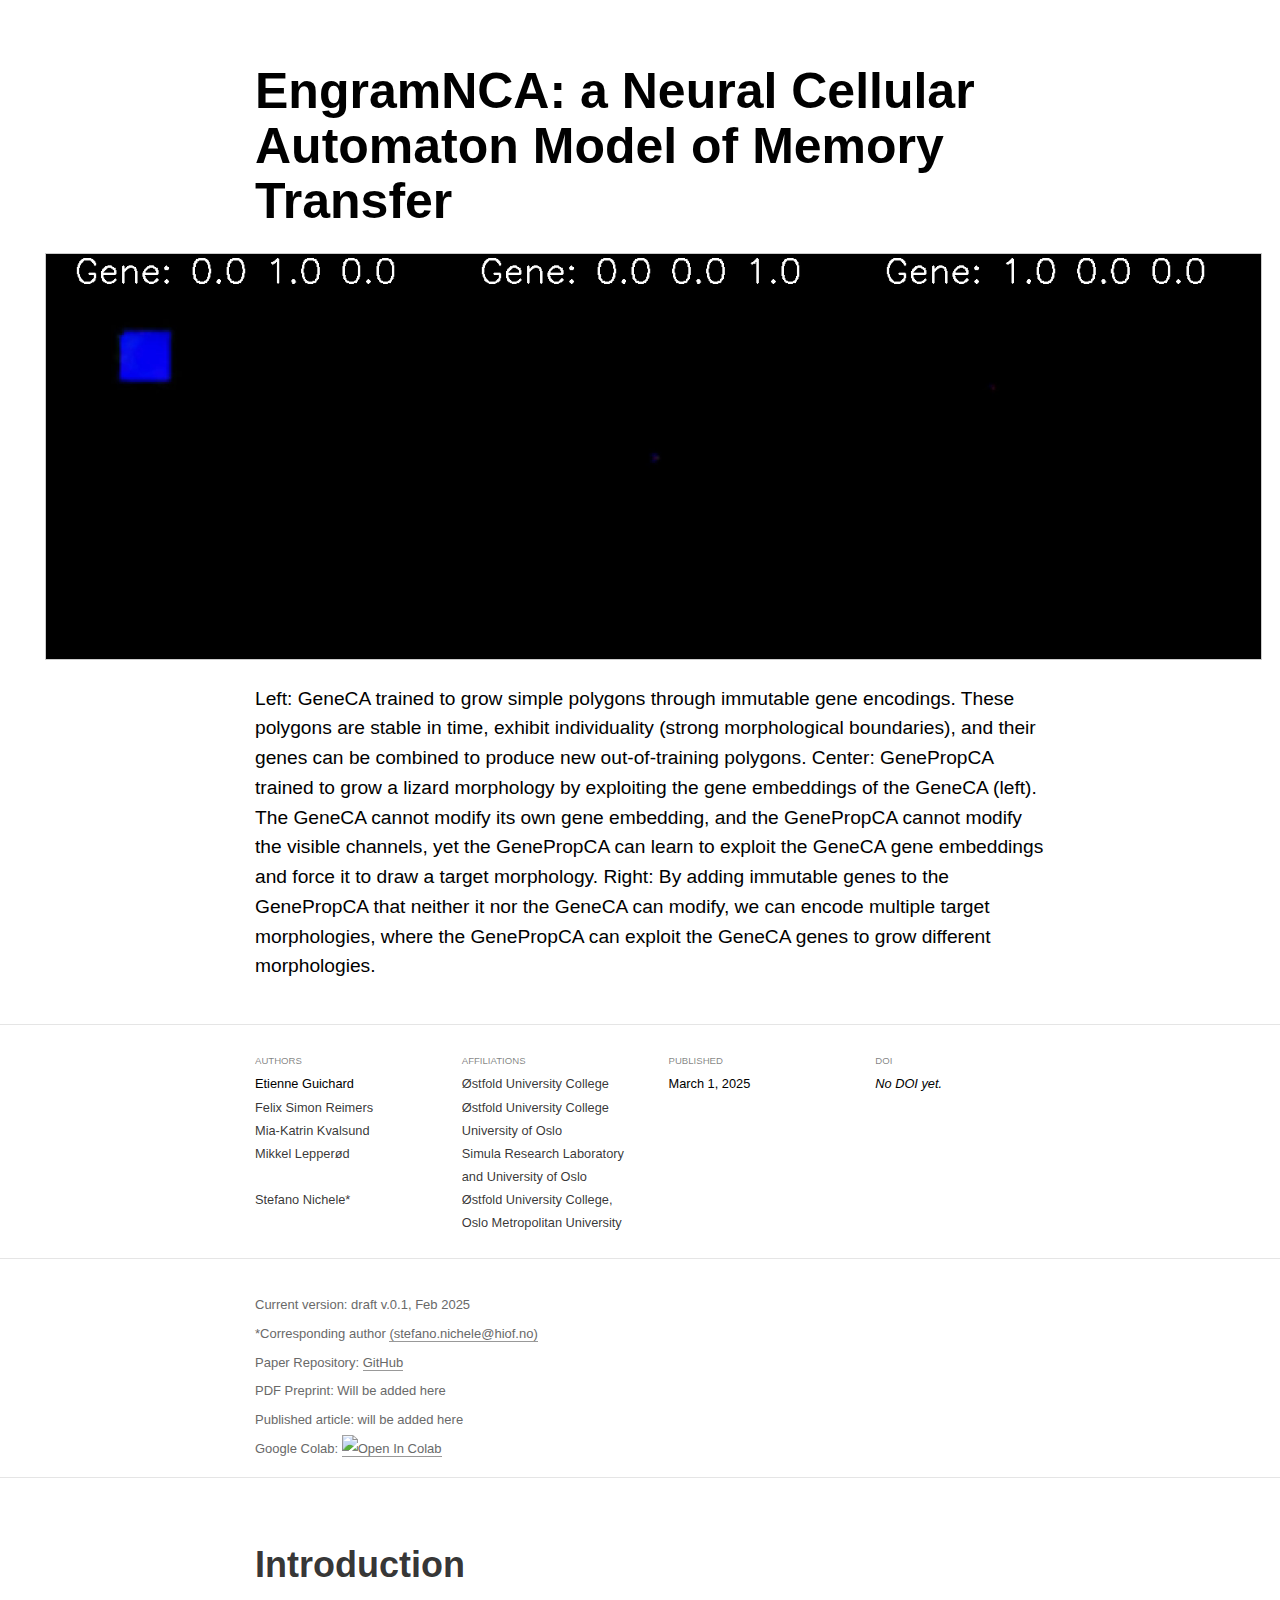
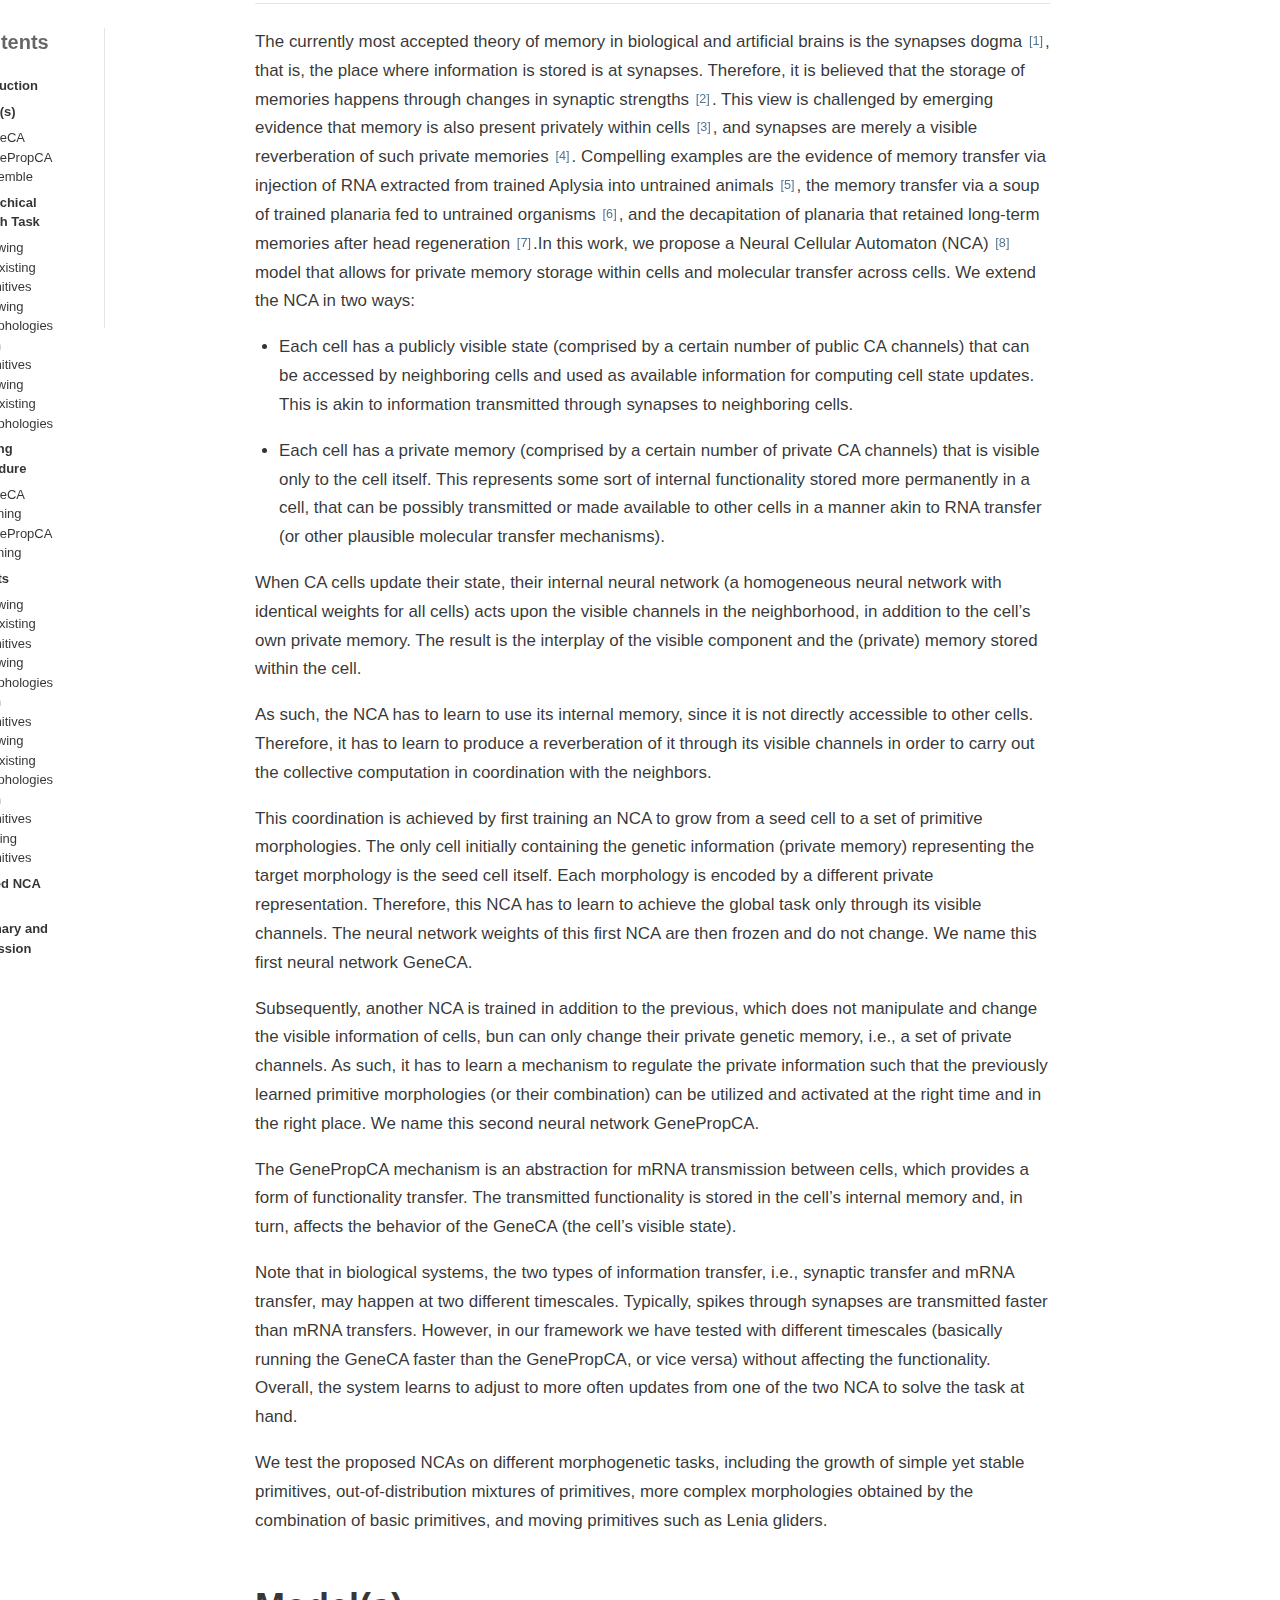
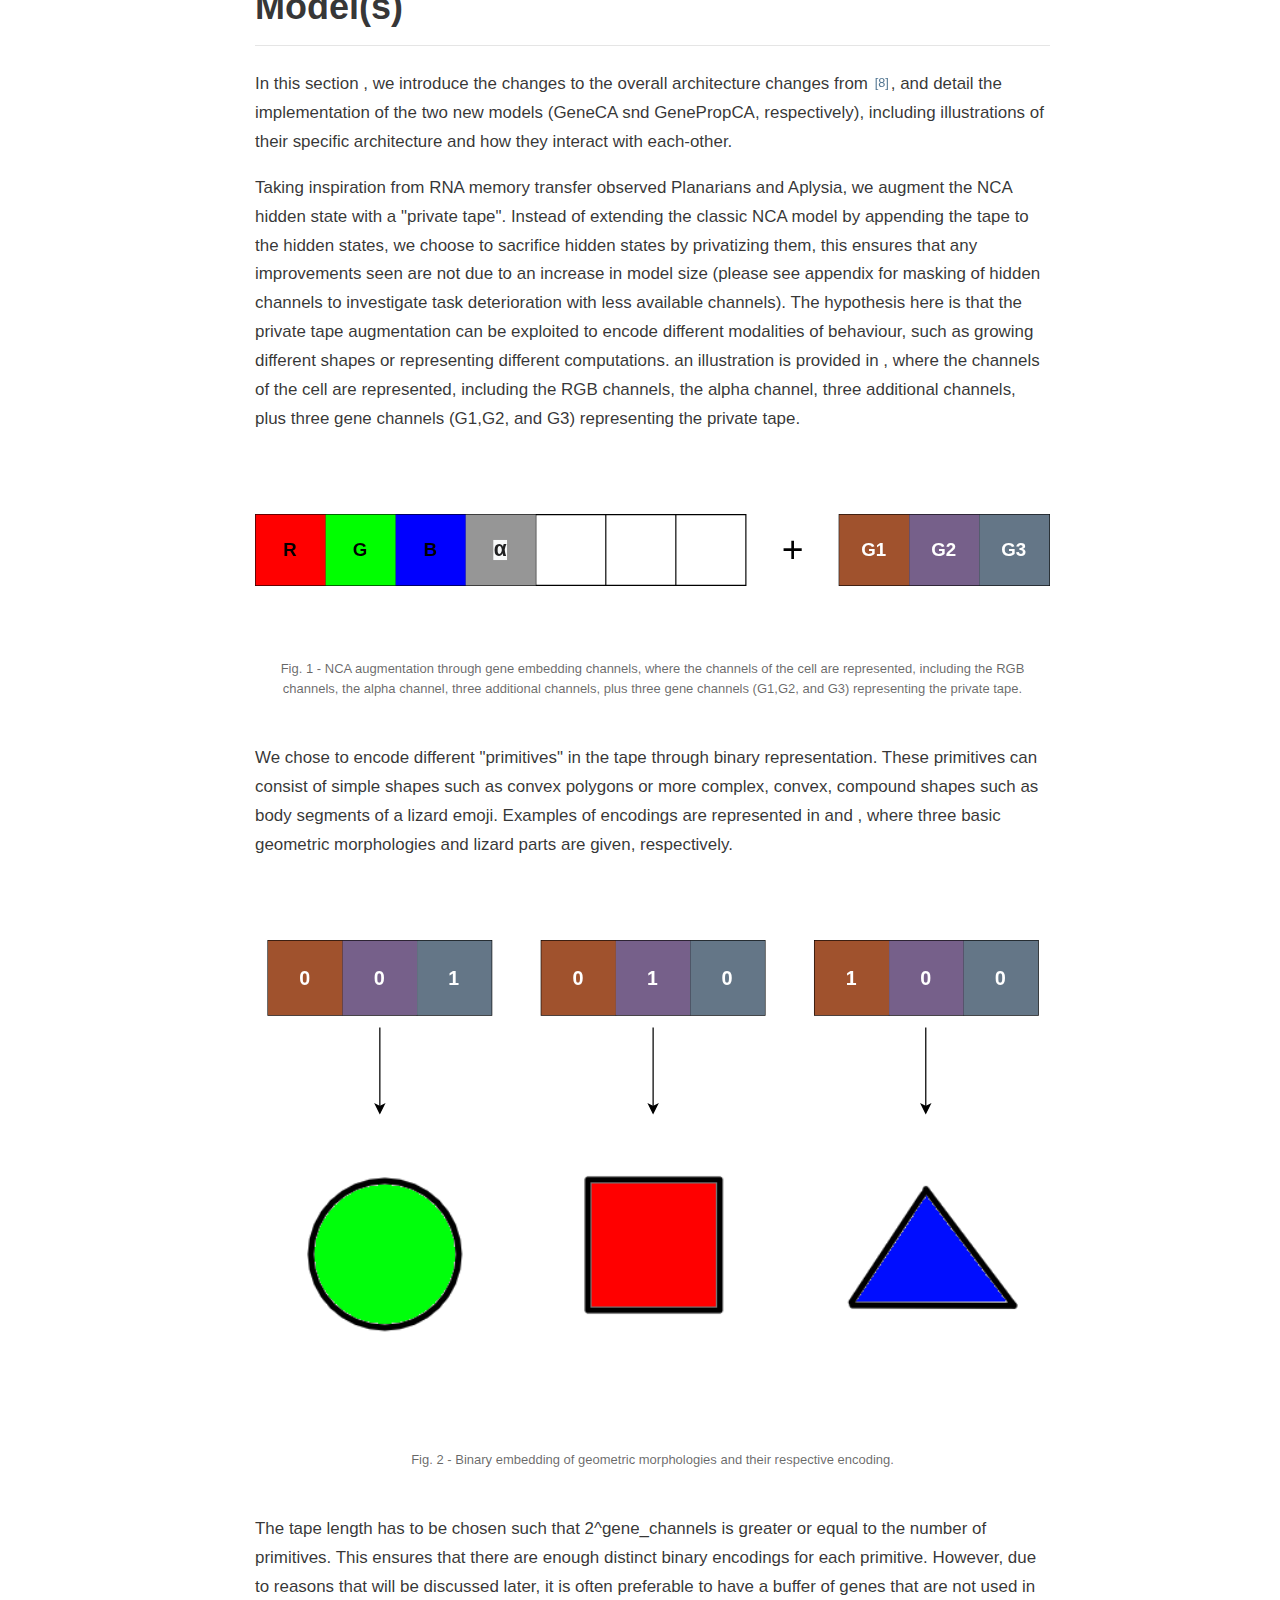
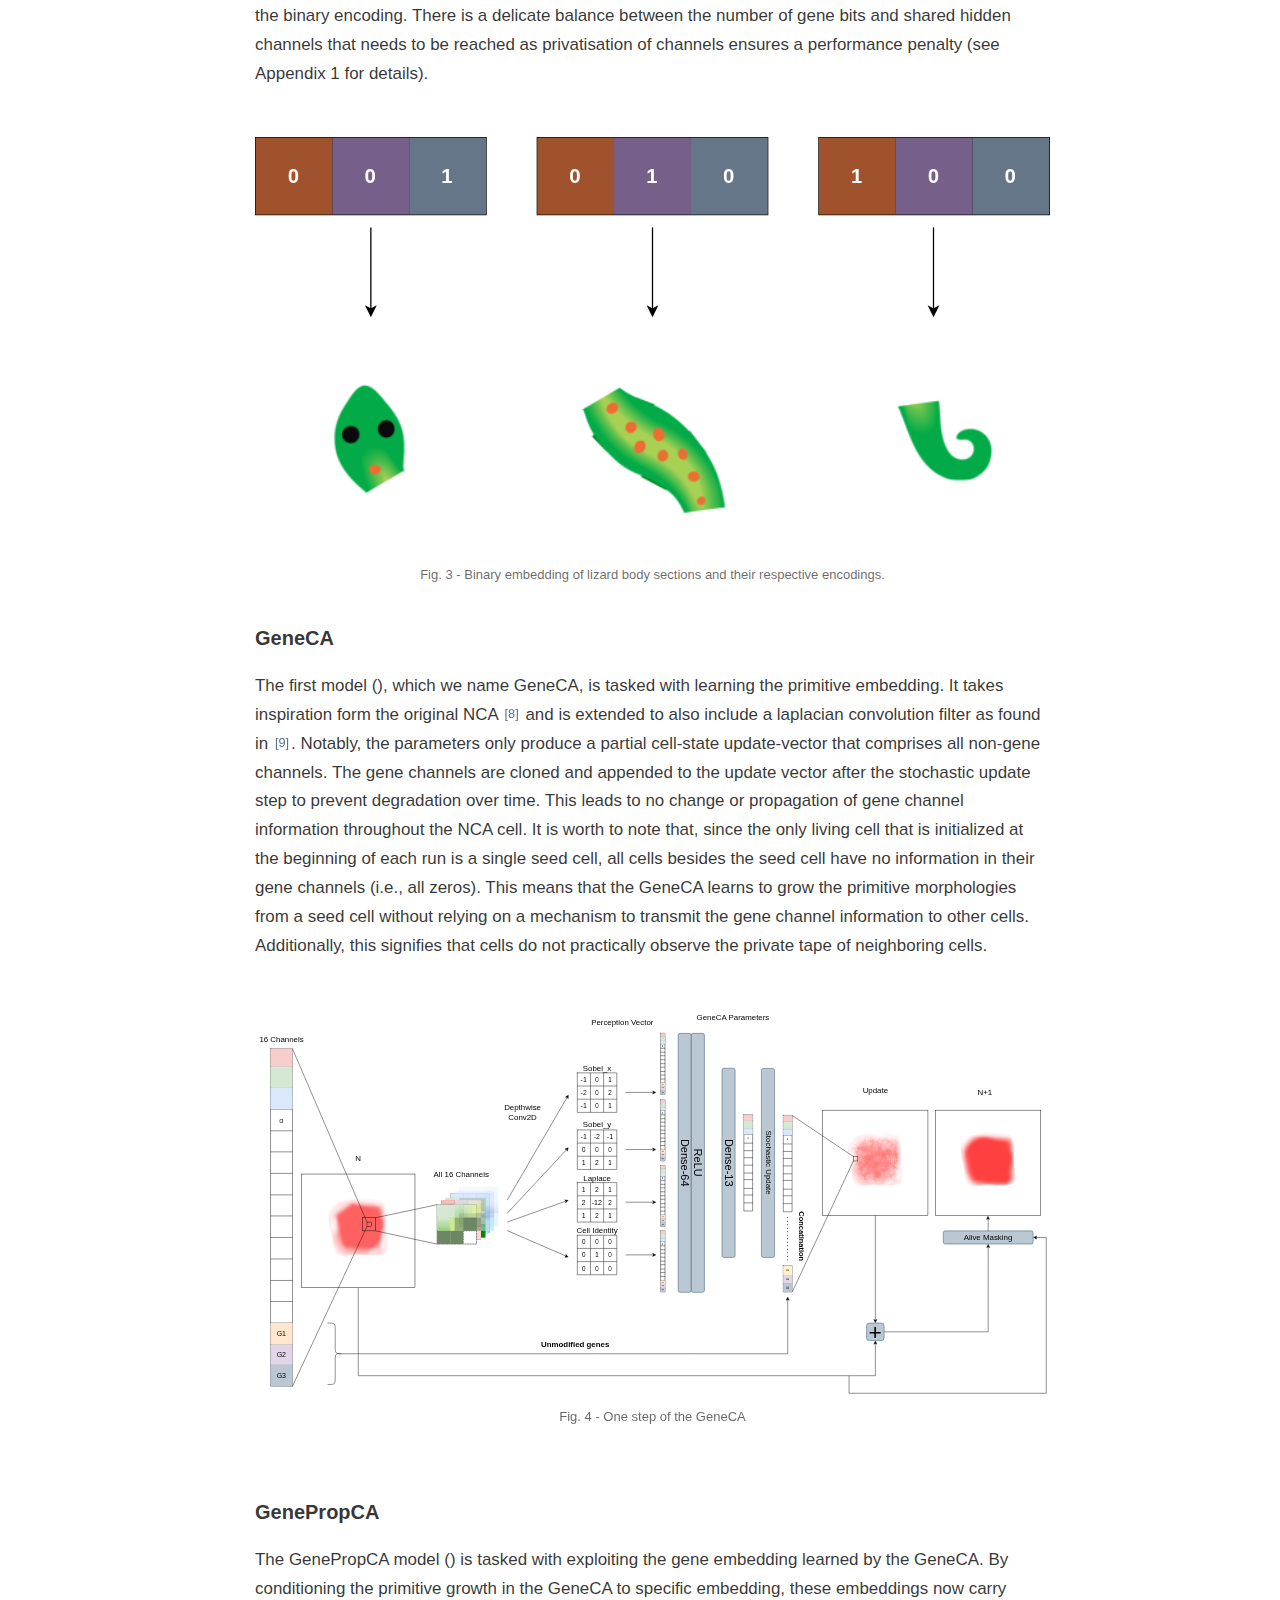
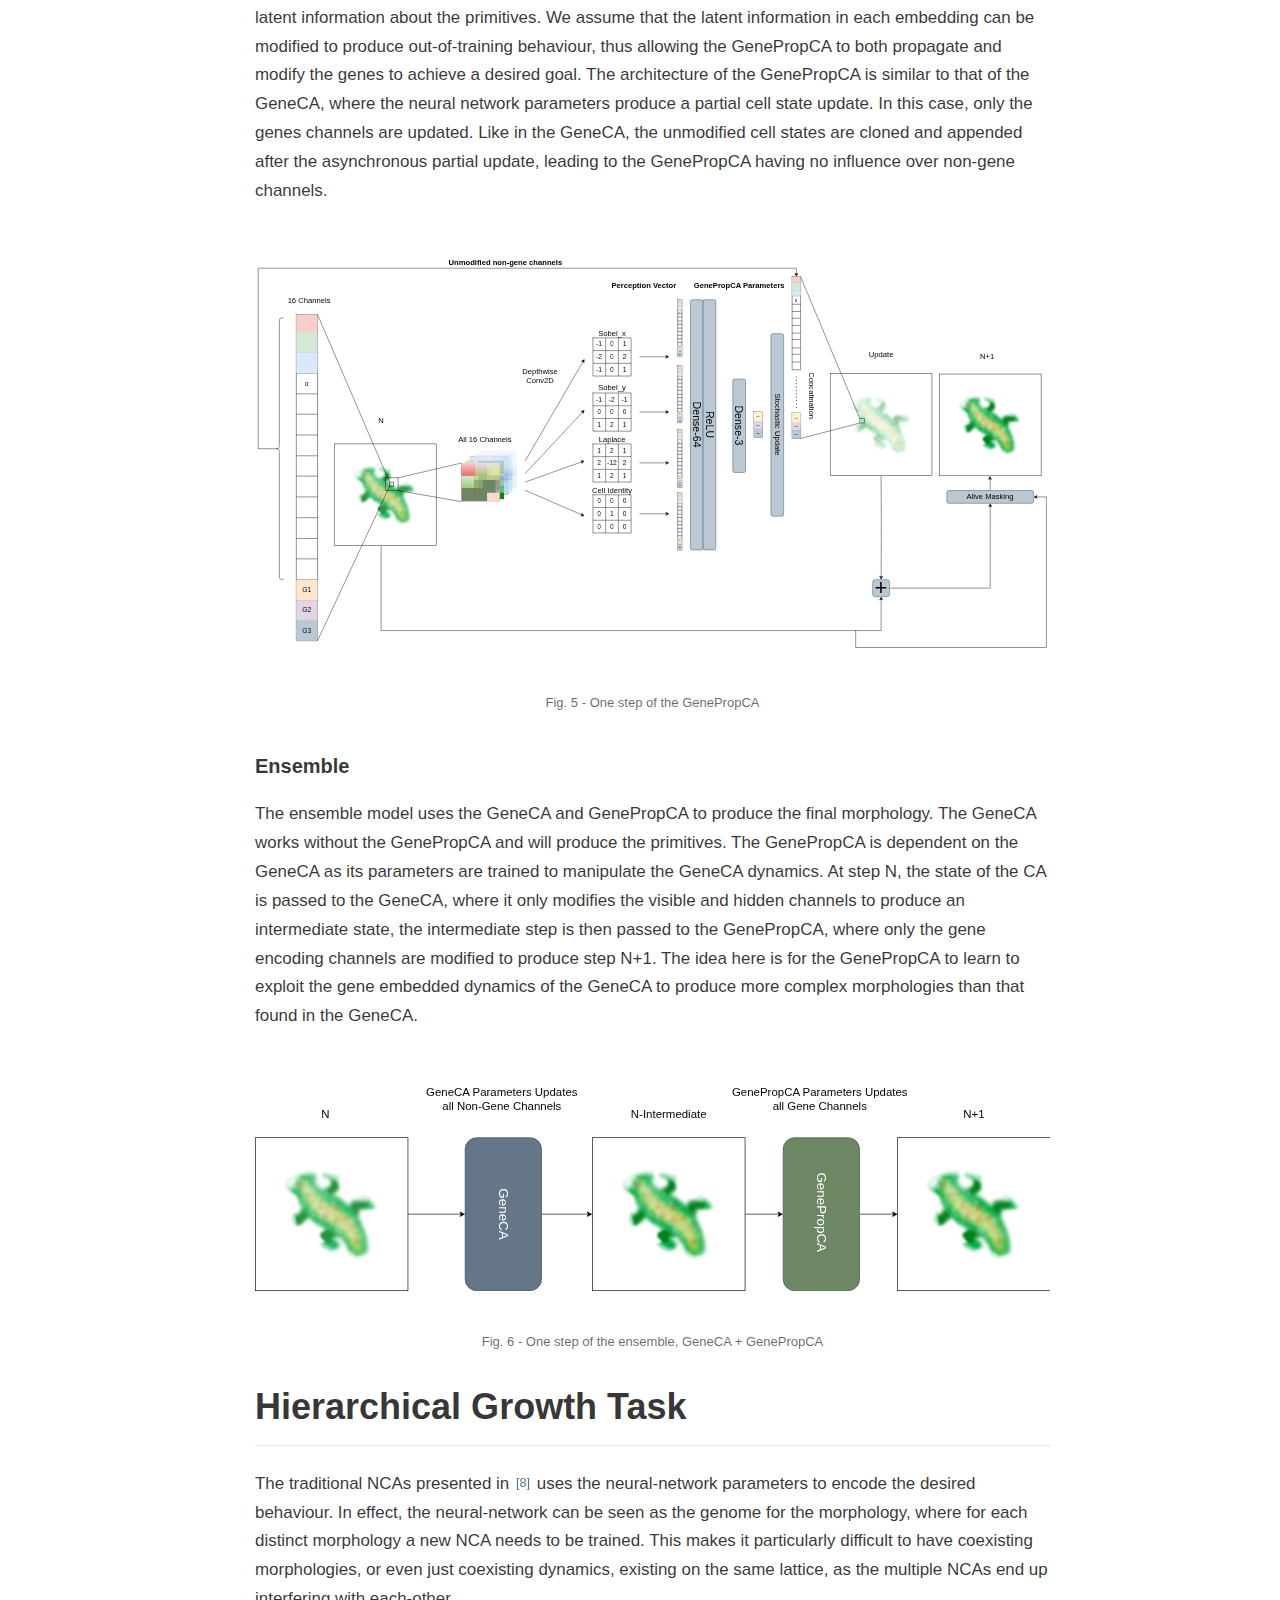
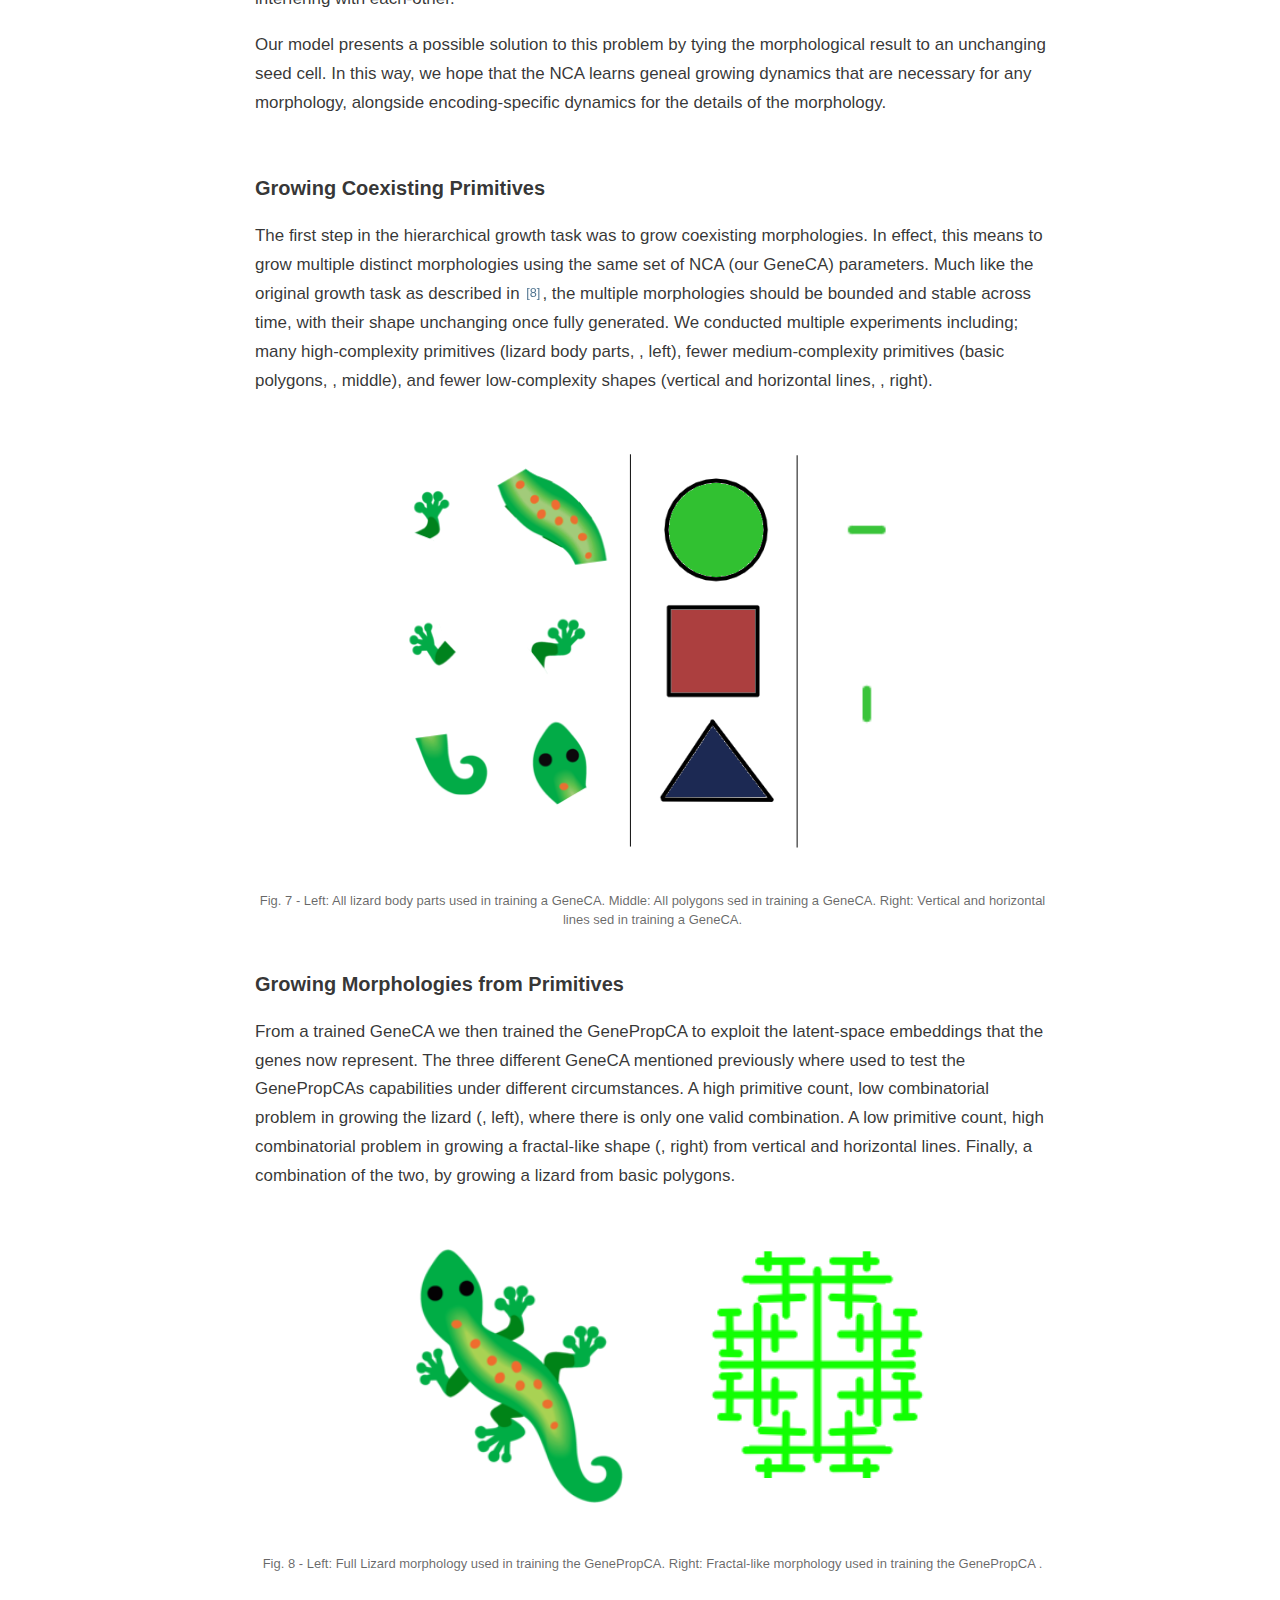
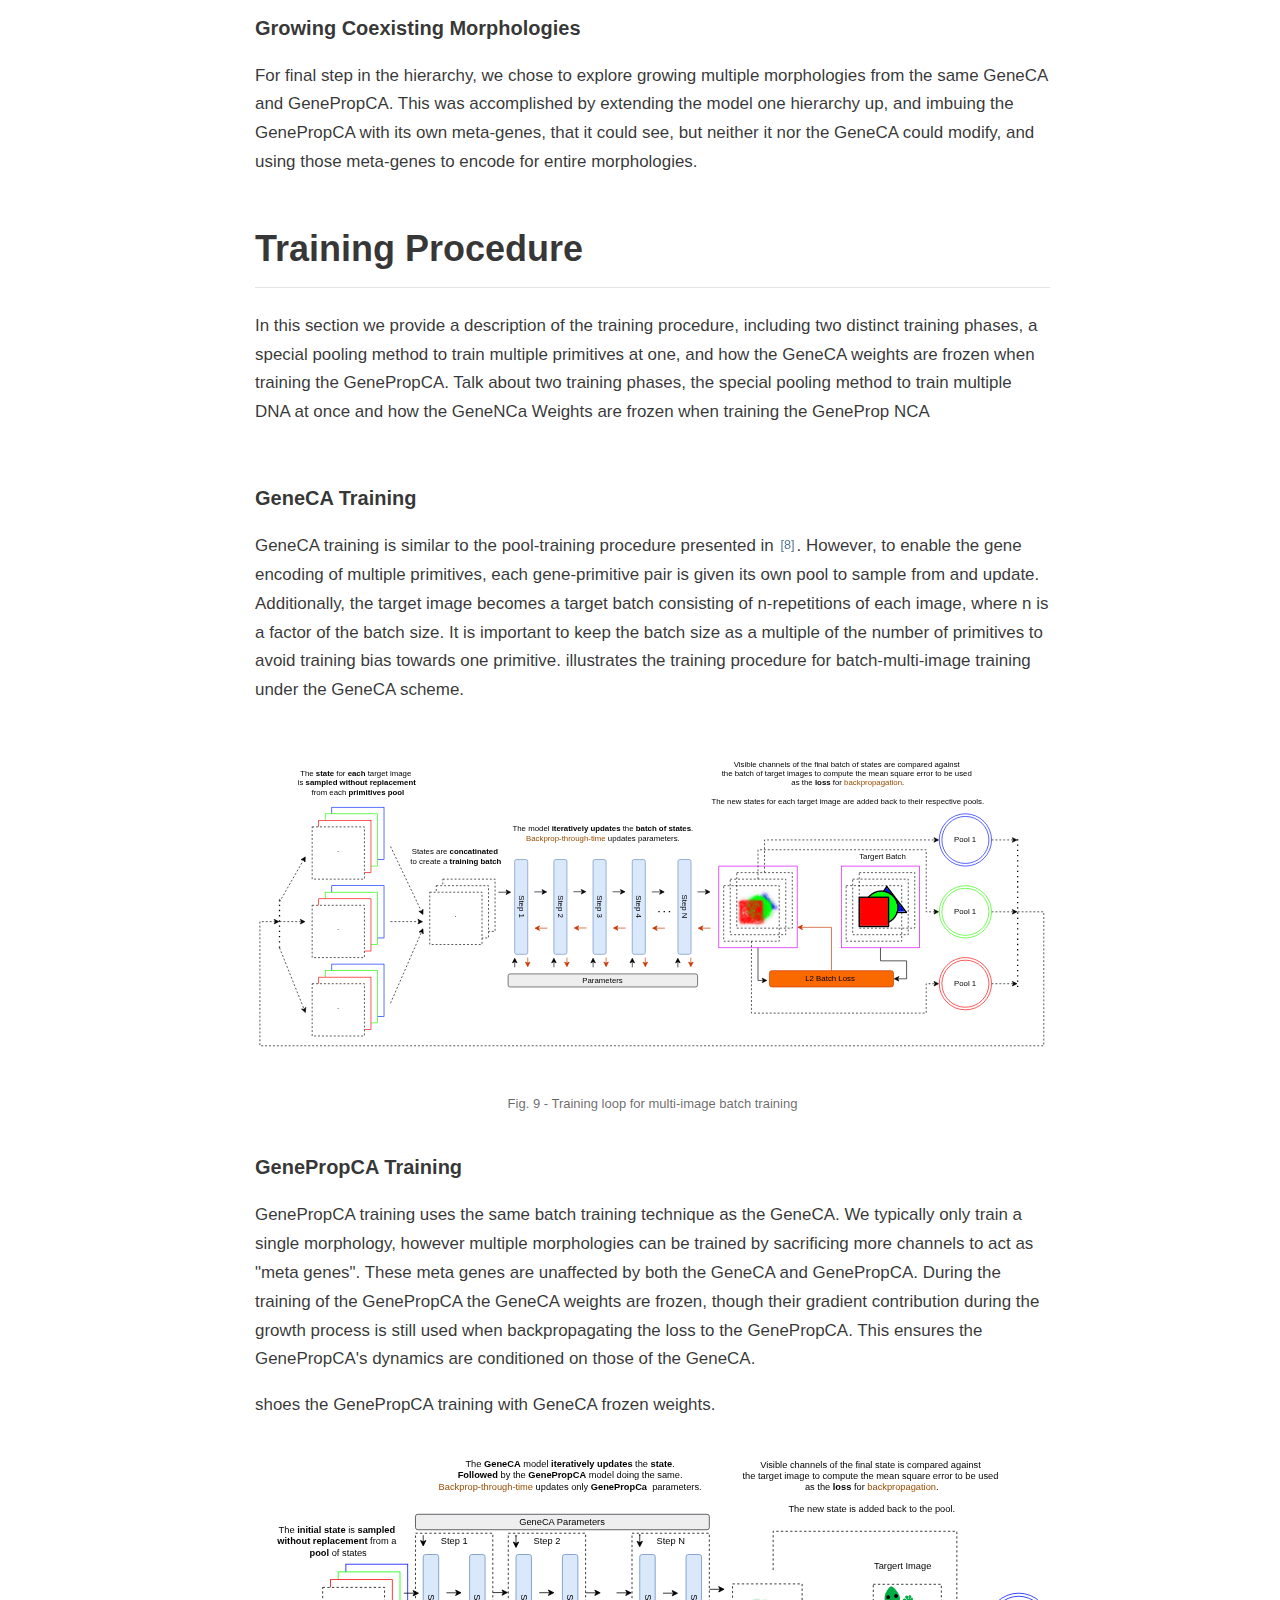
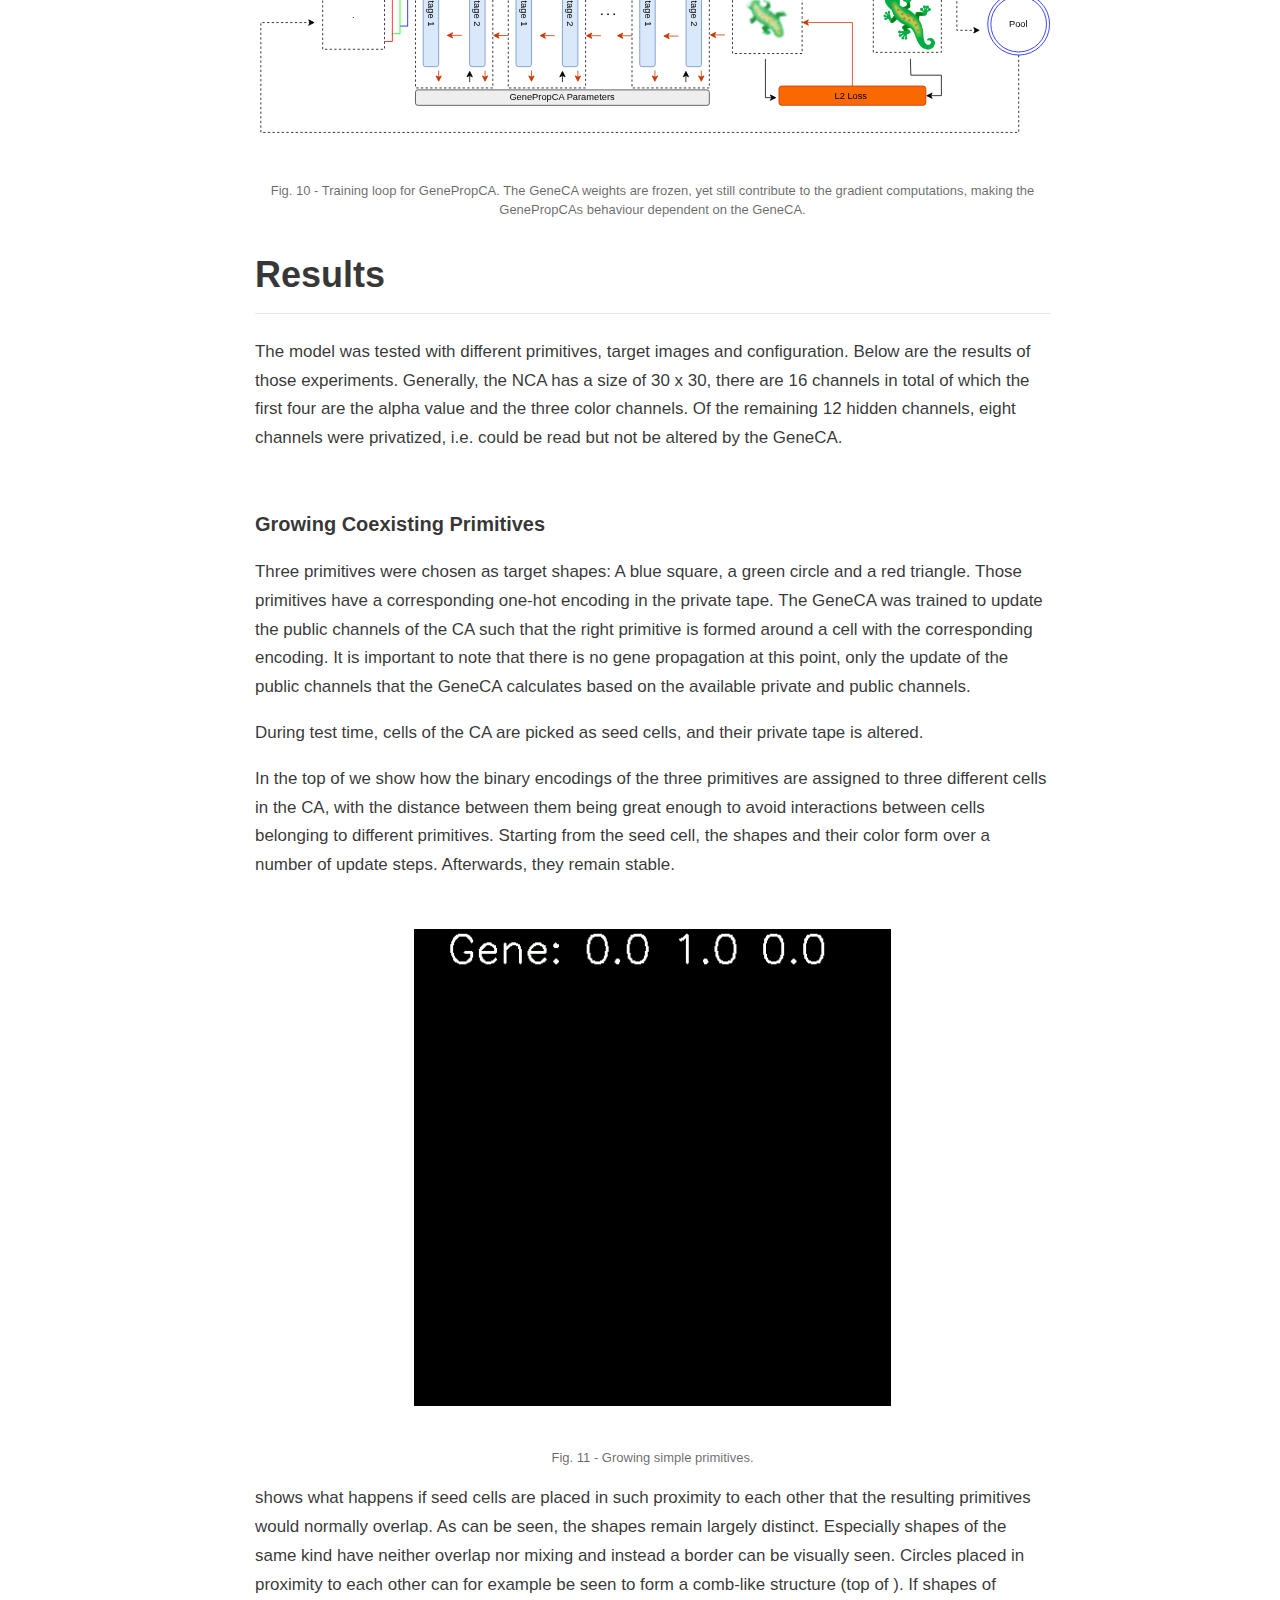
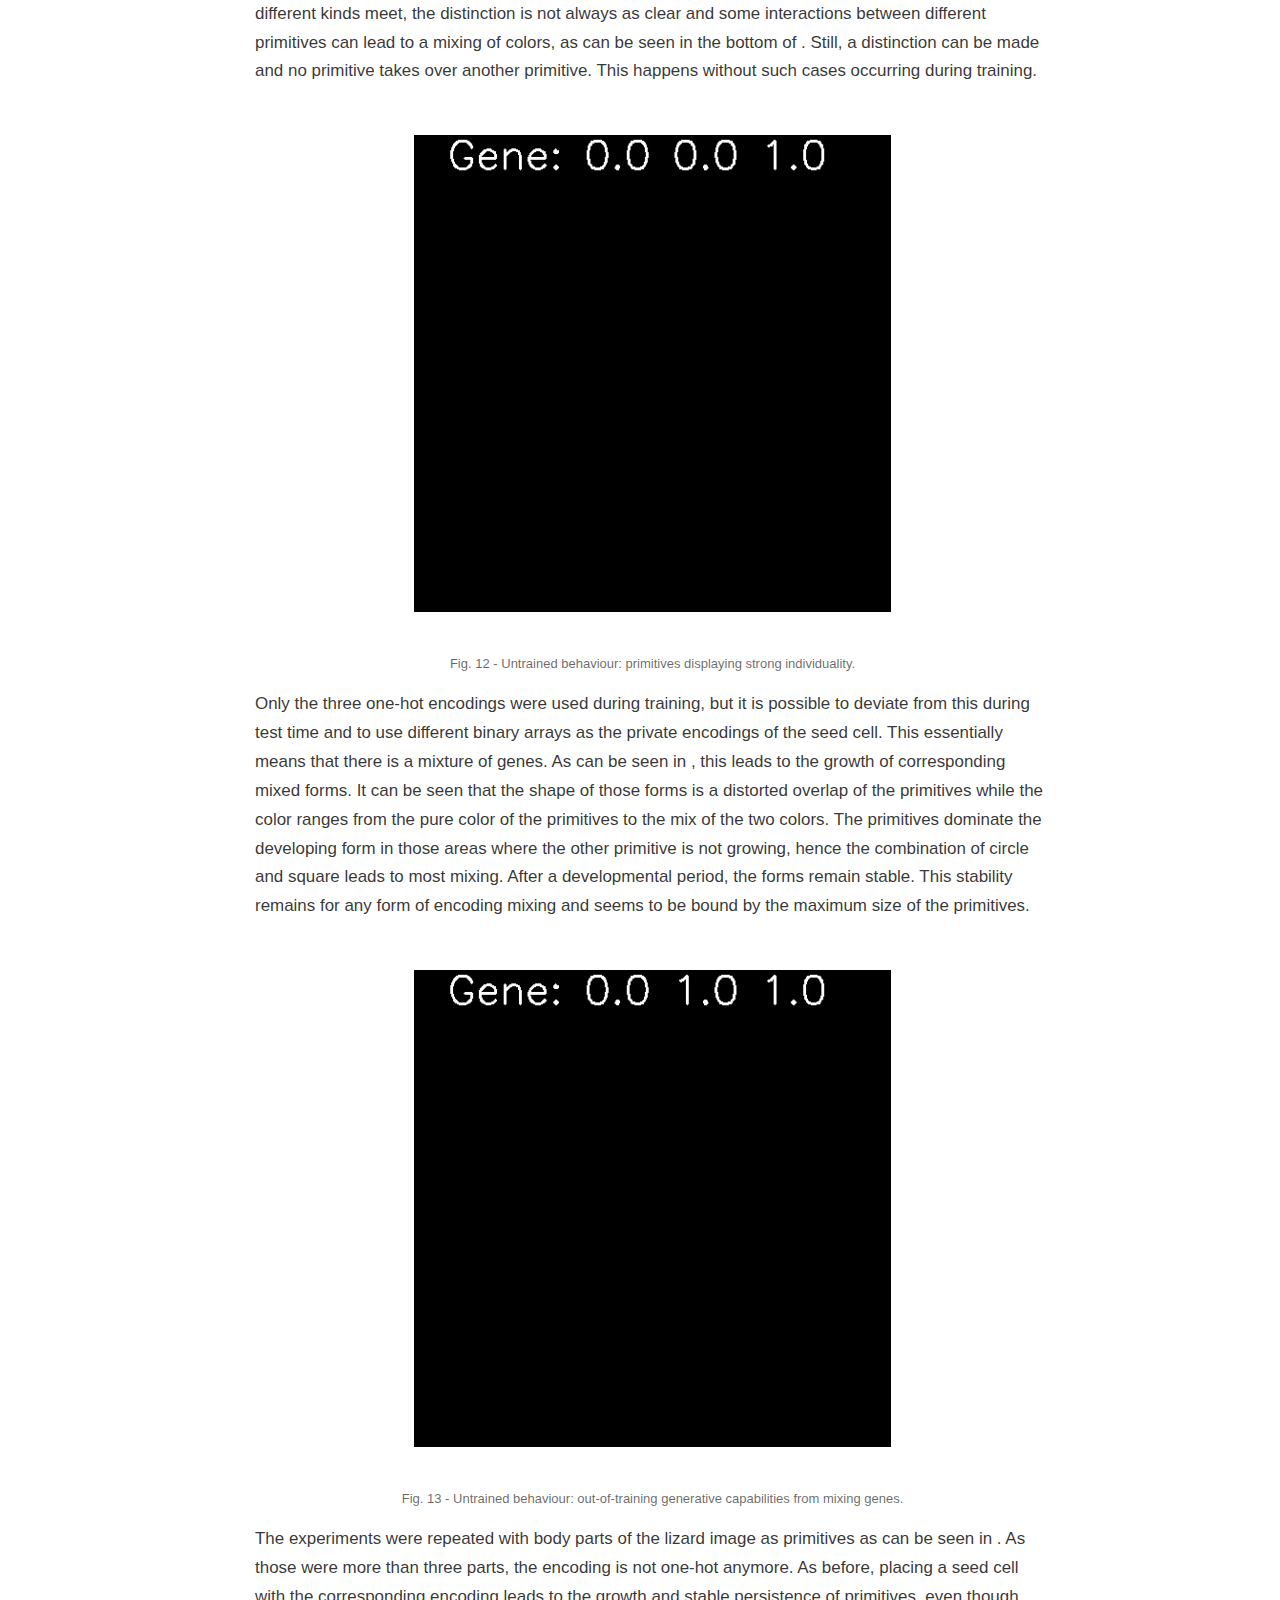
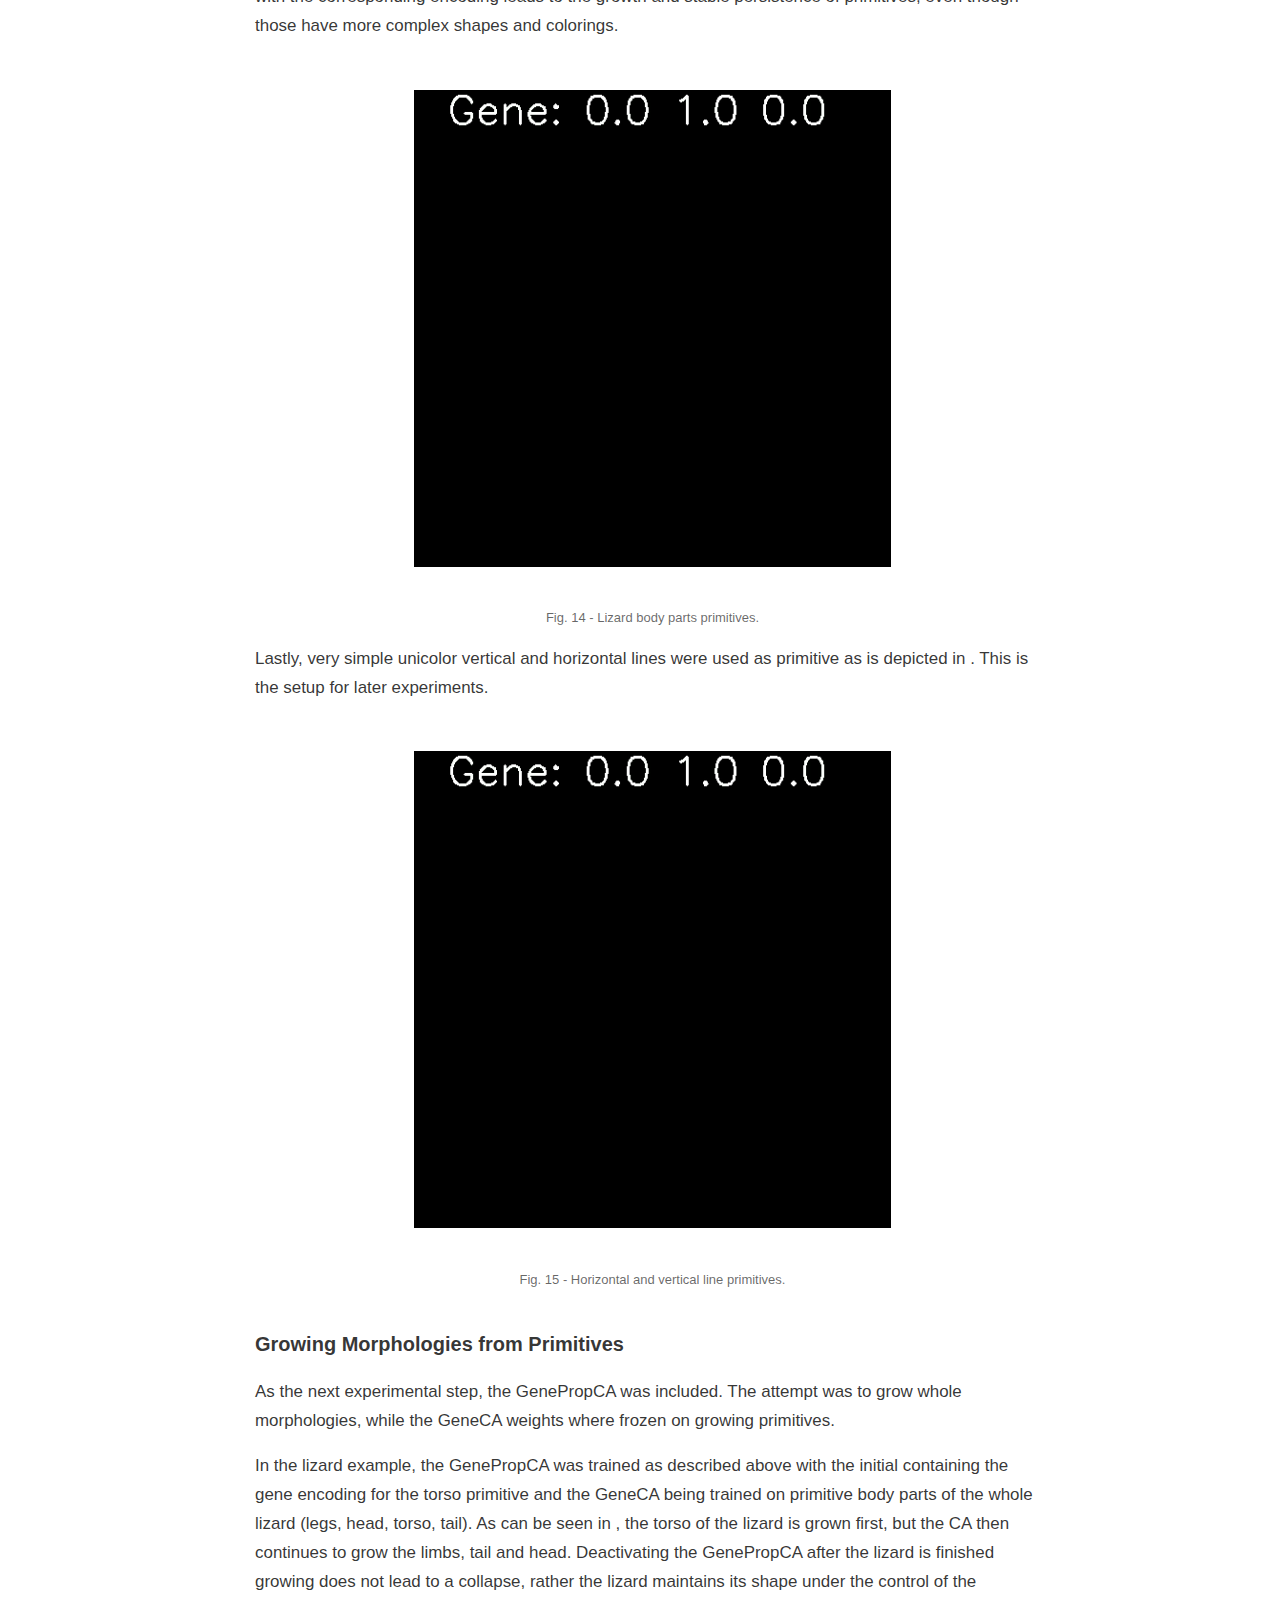
==== docs/index.html @ 79b41fdc "updated paper" ====
<!--
  Copyright 2018 The Distill Template Authors

  Licensed under the Apache License, Version 2.0 (the "License");
  you may not use this file except in compliance with the License.
  You may obtain a copy of the License at

       http://www.apache.org/licenses/LICENSE-2.0

  Unless required by applicable law or agreed to in writing, software
  distributed under the License is distributed on an "AS IS" BASIS,
  WITHOUT WARRANTIES OR CONDITIONS OF ANY KIND, either express or implied.
  See the License for the specific language governing permissions and
  limitations under the License.
-->

<!DOCTYPE html>
<!--[if IE lte 8]><script src="http://html5shiv.googlecode.com/svn/trunk/html5.js" defer></script><![endif]-->
<head>
  <script src="./template.v2.js"></script>

  <meta name="viewport" content="width=device-width, initial-scale=1">
  <link rel = "stylesheet" href="style.css">
  <meta charset="utf8">
</head>

<body>

  <d-front-matter>
    <script id='distill-front-matter' type="text/json">{
    "title": "EngramNCA: a Neural Cellular Automaton Model of Memory Transfer",
    "description": "Although \" extremely useful for visualizing high-dimensional data, t-SNE plots can sometimes be mysterious or misleading.",
    "published": "March 1, 2025",


    "authors": [
      {
        "author":"Etienne Guichard",
        "authorURL":"",
        "affiliations": [{"name": "Østfold University College", "url": "https://www.hiof.no/english/"}]
      },

      {
        "author":"Felix Simon Reimers",
        "authorURL":"https://www.hiof.no/iio/english/people/aca/felixsr/index.html",
        "affiliations": [
          {"name": "Østfold University College", "url": "https://www.hiof.no/english/"}
        ]
      },

      {
        "author":"Mia-Katrin Kvalsund",
        "authorURL":"https://www.mn.uio.no/fysikk/english/people/aca/mkkvalsu",
        "affiliations": [
          {"name": "University of Oslo", "url": "https://www.uio.no/english/"}
        ]
      },
      {
        "author":"Mikkel Lepperød",
        "authorURL":"https://lepmik.github.io/",
        "affiliations": [
          {"name": "Simula Research Laboratory and University of Oslo", "url": "https://www.simula.no/"}
        ]
      },
      {
        "author":"Stefano Nichele*",
        "authorURL":"https://www.nichele.eu/",
        "affiliations": [{"name": "Østfold University College, Oslo Metropolitan University", "url": "https://www.hiof.no/english/"}]
      }


    ],
    "_url": "https://etimush.github.io/EngramNCA/",
    "journal": "Github Preprint",
    "katex": {
      "delimiters": [
        {"left": "$$", "right": "$$", "display": false}
      ]
    }
  }</script>
  </d-front-matter>
  <d-title>
    <figure style="grid-column: page; margin: 1rem 0;"><video loop autoplay playsinline muted src="figures/banner.mp4"
        style="width:100%; border: 1px solid rgba(0, 0, 0, 0.2);" /></figure>
    <p><b>Left:</b> GeneCA trained to grow simple polygons through immutable gene encodings. These polygons are stable in time, exhibit individuality (strong morphological boundaries), and their genes can be combined to produce new out-of-training polygons.
      <b>Center:</b> GenePropCA trained to grow a lizard morphology by exploiting the gene embeddings of the GeneCA (left). The GeneCA cannot modify its own gene embedding, and the GenePropCA cannot modify the visible channels, yet the GenePropCA can learn to exploit the GeneCA gene embeddings and force it to draw a target morphology.
    <b>Right:</b> By adding immutable genes to the GenePropCA that neither it nor the GeneCA can modify, we can encode multiple target morphologies, where the GenePropCA can exploit the GeneCA genes to grow different morphologies.</p>
  </d-title>
  <d-byline></d-byline>

  <d-article margib-bottom: 0>

    <p style="color:#696969;font-size:13px;">Current version: draft v.0.1, Feb 2025 <br> *Corresponding author <a href="stefano.nichele@hiof.no" target="_blank">(stefano.nichele@hiof.no)</a> <br> Paper Repository: <a href="https://github.com/etimush/MemoryNCA" target="_blank">GitHub</a> <br>PDF Preprint: Will be added here <br> Published article: will be added here <br> Google Colab: <a target="_blank" href="https://colab.research.google.com/github/etimush/MemoryNCA/blob/main/GeneCA.ipynb">
  <img src="https://colab.research.google.com/assets/colab-badge.svg" alt="Open In Colab"/>
</a></p>

  </d-article>

<d-article class="center">


    <a class="marker" href="#section-1" id="section-1"></a>
    <h2>Introduction</h2>
<d-contents class="sticky">
  <nav class="l-text toc figcaption">
    <h3>Contents</h3>
    <div><a href="#section-1">Introduction</a></div>
    <div><a href="#section-2">Model(s)</a></div>
      <ul>
    <div><a href="#section-2.1">GeneCA</a></div>
    <div><a href="#section-2.2">GenePropCA</a></div>
    <div><a href="#section-2.3">Ensemble</a></div>
      </ul>
    <div><a href="#section-3">Hierarchical Growth Task</a></div>
      <ul>
    <div><a href="#section-3.1">Growing Coexisting Primitives</a></div>
    <div><a href="#section-3.2">Growing Morphologies from Primitives</a></div>
    <div><a href="#section-3.3">Growing Coexisting Morphologies</a></div>
      </ul>
    <div><a href="#section-4">Training Procedure</a></div>
      <ul>
    <div><a href="#section-4.1">GeneCA Training</a></div>
    <div><a href="#section-4.2">GenePropCA Training</a></div>
      </ul>
    <div><a href="#section-5">Results</a></div>
      <ul>
    <div><a href="#section-5.1">Growing Coexisting Primitives</a></div>
    <div><a href="#section-5.2">Growing Morphologies from Primitives</a></div>
    <div><a href="#section-5.3">Growing Coexisting Morphologies from Primitives</a></div>
    <div><a href="#section-5.4">Moving Primitives</a></div>
      </ul>
    <div><a href="#section-6">Related NCA Work</a></div>
    <div><a href="#section-7">Summary and Discussion</a></div>
  </nav>
</d-contents>
    <p>The currently most accepted theory of memory in biological and artificial brains is the synapses dogma <d-cite  key="mayford2012synapses"></d-cite>, that is,
        the place where information is stored is at synapses.  Therefore, it is believed that the storage of memories
        happens through changes in synaptic strengths <d-cite  key="cajal1894fine"></d-cite>. This view is challenged by emerging evidence that memory is also
        present privately within cells <d-cite  key="abraham2019plasticity"></d-cite>, and synapses are merely a visible reverberation of such private memories  <d-cite  key="gold2021central"></d-cite>.
        Compelling examples are the evidence of memory transfer via injection of RNA extracted from trained Aplysia into
        untrained animals <d-cite  key="bedecarrats2018rna"></d-cite>, the memory transfer via a soup of trained planaria fed to untrained organisms <d-cite  key="mcconnell1967modern"></d-cite>, and the decapitation
        of planaria that retained long-term memories after head regeneration <d-cite  key="shomrat2013automated"></d-cite>.In this work, we propose a Neural Cellular Automaton (NCA) <d-cite  key="mordvintsev2020growing"></d-cite> model that allows for private memory storage within cells and molecular transfer across cells. We extend the NCA in two ways:


    </p>

    <ul style="margin-top: 0">
<li>Each cell has a publicly visible state (comprised by a certain number of public CA channels) that can be accessed by neighboring cells and used as available information for computing cell state updates. This is akin to information transmitted through synapses to neighboring cells.</li>
<li>Each cell has a private memory (comprised by a certain number of private CA channels) that is visible only to the cell itself. This represents some sort of internal functionality stored more permanently in a cell, that can be possibly transmitted or made available to other cells in a manner akin to RNA transfer (or other plausible molecular transfer mechanisms).</li>
</ul>

    <p>When CA cells update their state, their internal neural network (a homogeneous neural network with identical
        weights for all cells) acts upon the visible channels in the neighborhood, in addition to the cell’s own private
        memory. The result is the interplay of the visible component and the (private) memory stored within the cell.
    </p>
    <p>As such, the NCA has to learn to use its internal memory, since it is not directly accessible to other cells.
        Therefore, it has to learn to produce a reverberation of it through its visible channels in order to carry out
        the collective computation in coordination with the neighbors.
    </p>

    <p>This coordination is achieved by first training an NCA to grow from a seed cell to a set of primitive morphologies.
        The only cell initially containing the genetic information (private memory) representing the target morphology is the seed cell itself.
        Each morphology is encoded by a different private representation. Therefore, this NCA has to learn to achieve the global task only through its visible channels.
        The neural network weights of this first NCA are then frozen and do not change. We name this first neural network GeneCA.
    </p>

    <p>Subsequently, another NCA is trained in addition to the previous, which does not manipulate and change the visible
        information of cells, bun can only change their private genetic memory, i.e., a set of private channels. As such,
        it has to learn a mechanism to regulate the private information such that the previously learned primitive morphologies
        (or their combination) can be utilized and activated at the right time and in the right place. We name this second neural network GenePropCA.</p>

    <p>The GenePropCA mechanism is an abstraction for mRNA transmission between cells, which provides a form of functionality transfer.
        The transmitted functionality is stored in the cell’s internal memory and, in turn, affects the behavior of the GeneCA (the cell’s visible state). </p>

    <p>Note that in biological systems, the two types of information transfer, i.e., synaptic transfer and mRNA transfer,
        may happen at two different timescales. Typically, spikes through synapses are transmitted faster than mRNA transfers.
        However, in our framework we have tested with different timescales (basically running the GeneCA faster than the GenePropCA,
        or vice versa) without affecting the functionality. Overall, the system learns to adjust to more often updates from one of the two NCA to solve the task at hand.

    </p>

    <p>We test the proposed NCAs on different morphogenetic tasks, including the growth of simple yet stable primitives,
        out-of-distribution mixtures of primitives, more complex morphologies obtained by the combination of basic primitives,
        and moving primitives such as Lenia gliders. </p>




    <a class="marker" href="#section-2" id="section-2"></a>
    <h2>Model(s)</h2>
    <p>In this section , we introduce the changes to the overall architecture changes from <d-cite  key="mordvintsev2020growing"></d-cite>,
        and detail the implementation of the two new models (GeneCA snd GenePropCA, respectively), including illustrations of their specific architecture and
        how they interact with each-other.
    </p>

    <p>Taking inspiration from RNA memory transfer observed Planarians and Aplysia, we augment the NCA hidden state with a "private tape".
    Instead of extending the classic NCA model by appending the tape to the hidden states, we choose to sacrifice hidden states by privatizing them, this ensures that any
    improvements seen are not due to an increase in model size (please see appendix for masking of hidden channels to investigate task deterioration with less available channels). The hypothesis here is that the private tape augmentation can be exploited to encode different modalities of behaviour,
    such as growing different shapes or representing different computations. an illustration is provided in <a href="#figure-augment" class="figure-link" data-target="figure-augment"></a>, where the channels of the cell are represented, including the RGB
    channels, the alpha channel, three additional channels, plus three gene channels (G1,G2, and G3) representing the private tape.

    <figure style="text-align: center; margin: 4rem 0;" id="figure-augment"><img playsinline src="figures/gene.drawio.svg";
          style="width:100%; border: 0px solid rgba(0, 0, 0, 0.2);" /></figure><figcaption>NCA augmentation through gene embedding channels, where the channels of the cell are represented, including the RGB channels, the alpha channel, three additional channels, plus three gene channels (G1,G2, and G3) representing the private tape.</figcaption>
    <p><br></p>
    <p>We chose to encode different "primitives" in the tape through binary representation. These primitives can consist of simple shapes such as convex polygons or
    more complex, convex, compound shapes such as body segments of a lizard emoji. Examples of encodings are represented in <a href="#figure-embed" class="figure-link" data-target="figure-embed"></a>  and <a href="#figure-embedliz" class="figure-link" data-target="figure-embedliz"></a>, where three basic geometric morphologies and lizard parts are given, respectively.</p>
    <figure style="text-align: center; margin: 4rem 0;" id="figure-embed" ><img playsinline src="figures/embedding.drawio.svg";
          style="width:100%; border: 0px solid rgba(0, 0, 0, 0.2);" /></figure><figcaption> Binary embedding of geometric morphologies and their respective encoding.</figcaption>
     <p><br></p>      
    <p>The tape length has to be chosen such that 2^gene_channels is greater or equal to the number of primitives. This ensures that there are enough
    distinct binary encodings for each primitive. However, due to reasons that will be discussed later, it is often preferable to have a buffer of genes that are not used
    in the binary encoding. There is a delicate balance between the number of gene bits and shared hidden channels that needs to be reached as privatisation of channels
    ensures a performance penalty (see Appendix 1 for details). </p>

    <figure style="text-align: center; margin: 2rem 0;" id="figure-embedliz"><img playsinline src="figures/LizEmbeddings.drawio.svg";
          style="width:100%; border: 0px solid rgba(0, 0, 0, 0.2);" /></figure><figcaption> Binary embedding of lizard body sections and their respective encodings. </figcaption>



    <a class="marker" href="#section-2.1" id="section-2.1"></a>
    <h3>GeneCA</h3>


    <p>The first model (<a href="#figure-div" class="figure-link" data-target="figure-div"></a>), which we  name GeneCA, is tasked with learning the primitive embedding. It takes
    inspiration form the original NCA <d-cite key="mordvintsev2020growing"></d-cite> and is extended to also include a laplacian convolution filter as found in <d-cite key="placeholder"></d-cite>. Notably,
        the parameters only produce a partial cell-state update-vector that comprises all non-gene channels. The gene channels are cloned and appended to the update vector after the stochastic
    update step to prevent degradation over time. This leads to no change or propagation of gene channel information throughout the NCA cell. It is worth to note that, since the only
        living cell that is initialized at the beginning of each run is a single seed cell, all cells besides the seed cell have no information in their gene channels (i.e., all zeros).
        This means that the GeneCA learns to grow the primitive morphologies from a seed cell without relying on a mechanism to transmit the gene channel information to other cells.
        Additionally, this signifies that cells do not practically observe the private tape of neighboring cells.</p>

      <figure style="text-align: center; margin: 2rem 0;" id="figure-div">
    <img playsinline src="figures/Gene.drawio.svg" style="width:100%; border: 0px solid rgba(0, 0, 0, 0.2);" />
    <figcaption>One step of the GeneCA</figcaption>
    </figure>


    <a class="marker" href="#section-2.2" id="section-2.2"></a>
    <h3>GenePropCA</h3>

    <p>The GenePropCA model (<a href="#GeneProp" class="figure-link" data-target="GeneProp"></a>) is tasked with exploiting the gene embedding learned by the GeneCA.
    By conditioning the primitive growth in the GeneCA to specific embedding, these embeddings now carry latent information about the primitives. We assume that the latent information
    in each embedding can be modified to produce out-of-training behaviour, thus allowing the GenePropCA to both propagate and modify the genes to achieve a desired goal.
    The architecture of the GenePropCA is similar to that of the GeneCA, where the neural network parameters produce a partial cell state update. In this case, only the genes channels are updated. Like in
    the GeneCA, the unmodified cell states are cloned and appended after the asynchronous partial update, leading to the GenePropCA having no influence over non-gene channels. </p>

    <figure style="text-align: center; margin: 2rem 0;" id="GeneProp"><img playsinline src="figures/GeneProp1.drawio.svg"
      style="width:100%; border: 0px solid rgba(0, 0, 0, 0.2);" /></figure><figcaption>One step of the GenePropCA</figcaption>




    <a class="marker" href="#section-2.3" id="section-2.3"></a>
    <h3>Ensemble</h3>

    

    <p>The ensemble model uses the GeneCA and GenePropCA to produce the final morphology. The GeneCA works without the GenePropCA and will produce the primitives. The
    GenePropCA is dependent on the GeneCA as its parameters are trained to manipulate the GeneCA dynamics. At step N, the state of the CA is passed to the GeneCA, where it only modifies the visible and hidden channels
    to produce an intermediate state, the intermediate step is then passed to the GenePropCA, where only the gene encoding channels are modified to produce step N+1. The idea here is for the
    GenePropCA to learn to exploit the gene embedded dynamics of the GeneCA to produce more complex morphologies than that found in the GeneCA.</p>

    <figure style="text-align: center; margin: 2rem 0;"><img playsinline src="figures/Enseble.drawio.svg"
      style="width:100%; border: 0px solid rgba(0, 0, 0, 0.2);" /></figure><figcaption>One step of the ensemble, GeneCA + GenePropCA</figcaption>


    <a class="marker" href="#section-3" id="section-3"></a>
    <h2>Hierarchical Growth Task</h2>

    <p>The traditional NCAs presented in <d-cite key="mordvintsev2020growing">"</d-cite>  uses the neural-network
    parameters to encode the desired behaviour. In effect, the neural-network can be seen as the genome for the morphology, where for each distinct morphology a new NCA needs to be trained.
    This makes it particularly difficult to have coexisting morphologies, or even just coexisting dynamics, existing on the same lattice, as the multiple NCAs end up interfering with each-other.</p>

    <p>Our model presents a possible solution to this problem by tying the morphological result to an unchanging seed cell. In this way, we hope that
    the NCA learns geneal growing dynamics that are necessary for any morphology, alongside encoding-specific dynamics for the details of the morphology.  </p>

    <a class="marker" href="#section-3.1" id="section-3.1"></a>
    <h3>Growing Coexisting Primitives</h3>

    <p>The first step in the hierarchical growth task was to grow coexisting morphologies. In effect, this means to grow multiple distinct morphologies using the same set of NCA (our GeneCA) parameters. Much like the original growth task as described in <d-cite key="mordvintsev2020growing">"</d-cite>, the
    multiple morphologies should be bounded and stable across time, with their shape unchanging once fully generated.
        We conducted multiple experiments including; many high-complexity primitives (lizard body parts, <a href="#AllPrims" class="figure-link" data-target="AllPrims"></a>, left), fewer medium-complexity primitives (basic polygons, <a href="#AllPrims" class="figure-link" data-target="AllPrims"></a>, middle), and fewer low-complexity shapes (vertical and horizontal lines, <a href="#AllPrims" class="figure-link" data-target="AllPrims"></a>, right). </p>

    <figure style="text-align: center; margin: 2rem 0;" id="AllPrims"><img playsinline src="figures/all_prims_2.drawio.svg"
      style="width:70%; border: 0px solid rgba(0, 0, 0, 0.2);" /></figure><figcaption>Left: All lizard body parts used in training a GeneCA. Middle: All polygons sed in training a GeneCA. Right: Vertical and horizontal lines sed in training a GeneCA.</figcaption>


    <a class="marker" href="#section-3.2" id="section-3.2"></a>
    <h3>Growing Morphologies from Primitives</h3>

    <p>From a trained GeneCA we then trained the GenePropCA to exploit the latent-space embeddings that the genes now represent. The three different
        GeneCA mentioned previously where used to test the GenePropCAs capabilities under different circumstances. A high primitive count, low combinatorial problem in growing the lizard (<a href="#LizFract" class="figure-link" data-target="LizFract"></a>, left), where there is only one valid combination. A low primitive count, high combinatorial
    problem in growing a fractal-like shape (<a href="#LizFract" class="figure-link" data-target="LizFract"></a>, right) from vertical and horizontal lines. Finally, a combination of the two, by growing a lizard from basic polygons.</p>

    <figure style="text-align: center; margin: 2rem 0;" id="LizFract"><img playsinline src="figures/liz_fract.drawio.svg"
      style="width:70%; border: 0px solid rgba(0, 0, 0, 0.2);" /></figure><figcaption>Left: Full Lizard morphology used in training the GenePropCA. Right: Fractal-like morphology used in training the GenePropCA .</figcaption>



    <a class="marker" href="#section-3.3" id="section-3.3"></a>
    <h3>Growing Coexisting Morphologies</h3>

    <p>For final step in the hierarchy, we chose to explore  growing multiple morphologies from the same GeneCA and GenePropCA. This was accomplished by extending the model one hierarchy up, and imbuing the GenePropCA  with its own meta-genes, that it could see, but  neither it nor the GeneCA could modify, and using those meta-genes to encode for entire morphologies.</p>



    <a class="marker" href="#section-4" id="section-4"></a>
    <h2>Training Procedure</h2>
    <p>In this section we provide a  description of the training procedure,  including two distinct training phases, a special pooling method to train multiple primitives at one, and how the GeneCA weights are frozen when training the GenePropCA. Talk about two training phases, the special pooling method to train multiple DNA at once
    and how the GeneNCa Weights are frozen when training the GeneProp NCA</p>

    <a class="marker" href="#section-4.1" id="section-4.1"></a>
    <h3>GeneCA Training</h3>
    <p>GeneCA training is similar to the pool-training procedure presented in <d-cite key="mordvintsev2020growing"></d-cite>. However, to enable the gene encoding of multiple primitives,
    each gene-primitive pair is given its own pool to sample from and update. Additionally, the target image becomes a target batch consisting of n-repetitions of each image,
    where n is a factor of the batch size. It is important to keep the batch size as a multiple of the number of primitives to avoid training bias towards one primitive. <a href="#multiTraining" class="figure-link" data-target="multiTraining"></a> illustrates the training procedure for batch-multi-image training under the GeneCA scheme.</p>

    <figure style="text-align: center; margin: 2rem 0;" id="multiTraining"><img playsinline src="figures/Training.drawio.svg"
      style="width:100%; border: 0px solid rgba(0, 0, 0, 0.2);" /></figure><figcaption>Training loop for multi-image batch training</figcaption>

    <a class="marker" href="#section-4.2" id="section-4.2"></a>
    <h3>GenePropCA Training</h3>
    <p>GenePropCA training uses the same batch training technique as the GeneCA. We typically only train a single morphology, however multiple morphologies can be trained by
    sacrificing more channels to act as "meta genes". These meta genes are unaffected by both the GeneCA and GenePropCA. During the training of the GenePropCA the GeneCA weights are frozen,
    though their gradient contribution during the growth process is still used when backpropagating the loss to the GenePropCA. This ensures the GenePropCA's dynamics are
    conditioned on those of the GeneCA. <a href="#dualtraining" class="figure-link" data-target="dualtraining"></a></p> shoes the GenePropCA training with GeneCA frozen weights.
     <figure style="text-align: center; margin: 2rem 0;" id="dualtraining"><img playsinline src="figures/training_prop.drawio.svg"
      style="width:100%; border: 0px solid rgba(0, 0, 0, 0.2);" /></figure><figcaption>Training loop for GenePropCA. The GeneCA weights are frozen, yet still contribute to the gradient computations, making the GenePropCAs behaviour dependent on the GeneCA.</figcaption>
    <a class="marker" href="#section-5" id="section-5"></a>
    <h2>Results</h2>
    <p>The model was tested with different primitives, target images and configuration. Below are the results of those experiments. Generally, the NCA has a size of 30 x 30, there are 16 channels in total of which the first four are the alpha value and the three color channels. Of the remaining 12 hidden channels, eight channels were privatized, i.e. could be read but not be altered by the GeneCA. </p>

    <a class="marker" href="#section-5.1" id="section-5.1"></a>
    <h3>Growing Coexisting Primitives </h3>

    <p>Three primitives were chosen as target shapes: A blue square, a green circle and a red triangle. Those primitives have a corresponding one-hot encoding in the private tape. The GeneCA was trained to update the public channels of the CA such that the right primitive is formed around a cell with the corresponding encoding. It is important to note that there is no gene propagation at this point, only the update of the public channels that the GeneCA calculates based on the available private and public channels. </p>
    <p>During test time, cells of the CA are picked as seed cells, and their private tape is altered. </p>

    <p>In the top of <a href="#growing-prims" class="figure-link" data-target="growing-prims"></a> we show how the binary encodings of the three primitives are assigned to three different cells in the CA, with the distance between them being great enough to avoid interactions between cells belonging to different primitives. Starting from the seed cell, the shapes and their color form over a number of update steps. Afterwards, they remain stable. </p>
    <figure style="text-align: center; margin: 2rem 0;" id="growing-prims"><video loop autoplay playsinline muted width="640px"; src="figures/Primitives.webm" style="width:60%; border: 0px solid rgba(0, 0, 0, 0.2);"/></figure><figcaption>Growing simple primitives.</figcaption>
    <p></p>
    <p> <a href="#individuality-demo" class="figure-link" data-target="individuality-demo"></a> shows what happens if seed cells are placed in such proximity to each other that the resulting primitives would normally overlap.
        As can be seen, the shapes remain largely distinct. Especially shapes of the same kind have neither overlap nor mixing and instead a border
        can be visually seen. Circles placed in proximity to each other can for example be seen to form a comb-like structure (top of <a href="#individuality-demo" class="figure-link" data-target="individuality-demo"></a>).
        If shapes of different kinds meet, the distinction is not always as clear and some interactions between different primitives can lead to a
        mixing of colors, as can be seen in the bottom of <a href="#individuality-demo" class="figure-link" data-target="individuality-demo"></a>. Still, a distinction can be made and no primitive takes over another primitive.
        This happens without such cases occurring during training. </p>
    <figure style="text-align: center; margin: 2rem 0;" id="individuality-demo"><video loop autoplay playsinline muted width="640px"; src="figures/Individuals.webm" style="width:60%; border: 0px solid rgba(0, 0, 0, 0.2);"/></figure><figcaption>Untrained behaviour: primitives displaying strong individuality.</figcaption>
    <p></p>
    <p>Only the three one-hot encodings were used during training, but it is possible to deviate from this during test time and to use different binary arrays as the private encodings of the seed cell.
        This essentially means that there is a mixture of genes. As can be seen in <a href="#primitive-mixing" class="figure-link" data-target="primitive-mixing"></a>, this leads to the growth of corresponding mixed forms. It can be seen that the shape of those forms is a
        distorted overlap of the primitives while the color ranges from the pure color of the primitives to the mix of the two colors. The primitives dominate the developing form in those areas where
        the other primitive is not growing, hence the combination of circle and square leads to most mixing. After a developmental period, the forms remain stable. This stability remains for any form of
        encoding mixing and seems to be bound by the maximum size of the primitives. </p>

    <figure style="text-align: center; margin: 2rem 0;" id="primitive-mixing"><video loop autoplay playsinline muted width="640px"; src="figures/Mixed.webm" style="width:60%; border: 0px solid rgba(0, 0, 0, 0.2);"/></figure><figcaption>Untrained behaviour: out-of-training generative capabilities from mixing genes.</figcaption>
    <p></p>
    <p>The experiments were repeated with body parts of the lizard image as primitives as can be seen in <a href="#body-part-prims" class="figure-link" data-target="body-part-prims"></a>. As those were more than three parts, the encoding is not one-hot anymore. As before, placing a seed cell with the corresponding encoding
        leads to the growth and stable persistence of primitives, even though those have more complex shapes and colorings. </p>

    <figure style="text-align: center; margin: 2rem 0;" id="body-part-prims"><video loop autoplay playsinline muted width="640px"; src="figures/body_parts.webm" style="width:60%; border: 0px solid rgba(0, 0, 0, 0.2);"/></figure><figcaption>Lizard body parts primitives.</figcaption>
    <p></p>
    <p>Lastly, very simple unicolor vertical and horizontal lines were used as primitive as is depicted in <a href="#line-prims" class="figure-link" data-target="line-prims"></a>. This is the setup for later experiments. </p>

     <figure style="text-align: center; margin: 2rem 0;" id="line-prims"><video loop autoplay playsinline muted width="640px"; src="figures/horiz_vert.webm" style="width:60%; border: 0px solid rgba(0, 0, 0, 0.2);"/></figure><figcaption>Horizontal and vertical line primitives.</figcaption>




    <a class="marker" href="#section-5.2" id="section-5.2"></a>
    <h3>Growing Morphologies from Primitives </h3>

    <p>As the next experimental step, the GenePropCA was included. The attempt was to grow whole morphologies, while the GeneCA weights where frozen on growing primitives.</p>
    <p>In the lizard example, the GenePropCA was trained as described above with the initial containing the gene encoding for the torso primitive and the GeneCA being trained
        on primitive body parts of the whole lizard (legs, head, torso, tail). As can be seen in <a href="#liz-from-parts" class="figure-link" data-target="liz-from-parts"></a>, the torso of the lizard is grown first, but the CA then continues to grow the limbs, tail and head. Deactivating
        the GenePropCA after the lizard is finished growing does not lead to a collapse, rather the lizard maintains its shape under the control of the GeneCA. </p>
    <figure style="text-align: center; margin: 2rem 0;" id="liz-from-parts"><video loop autoplay playsinline muted width="640px"; src="figures/Growing_from_torso.webm" style="width:60%; border: 0px solid rgba(0, 0, 0, 0.2);"/></figure><figcaption>Growing the lizard morphology from the torso.</figcaption>
    <p></p>
    <p>The experiment was repeated, this time choosing the circle, square and triangle as primitives and the blue circle as the seed cell during the GenePropCA training. This was successful, as can be seen
        in <a href="#liz-from-shapes" class="figure-link" data-target="liz-from-shapes"></a>. Even if the GeneCA is not trained on all primitives occurring in the final lizard or even on primitives not derived from the target image at all, the GenePropCA
        is able to generalize and facilitate gene propagation that leads to the growth of the lizard, albeit with less quality as in the case described above for <a href="#liz-from-parts" class="figure-link" data-target="liz-from-parts"></a>. <a href="#liz-diff-start" class="figure-link" data-target="liz-diff-start"></a>
        shows that the choice of the seed cell does indeed matter, as the lizard will only grow successfully if the exact same seed as in the training of the GenePropCA is used.  </p>
    <p>Further experiments showed that different seeds, which were not used as primitives during the training of the GeneCA, can be used to train the GenePropCA to grow a lizard.  </p>
    <figure style="text-align: center; margin: 2rem 0;" id="liz-from-shapes"><video loop autoplay playsinline muted width="640px"; src="figures/GrowingLizardFast.webm" style="width:60%; border: 0px solid rgba(0, 0, 0, 0.2);"/></figure><figcaption>Growing the lizard from basic polygon morphologies.</figcaption>
    <figure style="text-align: center; margin: 2rem 0;" id="liz-diff-start"><video loop autoplay playsinline muted width="640px"; src="figures/GrowingMorpho_multi.webm" style="width:60%; border: 0px solid rgba(0, 0, 0, 0.2);"/></figure><figcaption>Growing the lizard from basic polygon morphologies.The lizard will not grow from a primitive it was not trained to grow from.</figcaption>
    <p></p>
    <p><a href="#grow-frac" class="figure-link" data-target="grow-frac"></a> depicts an experiment in which the simple primitives of unicolor vertical and horizontal lines are combined into a fractal-like shape with satisfying performance. This shows that the model can combine simple and few primitives into more complex
        forms consisting of many primitives in addition to combining complex and many primitives into less complex forms consisting of few primitives, as was done before with the lizard. </p>

    <figure style="text-align: center; margin: 2rem 0;" id="grow-frac"><video loop autoplay playsinline muted width="640px"; src="figures/fract.webm" style="width:60%; border: 0px solid rgba(0, 0, 0, 0.2);"/></figure><figcaption>Growing a fractal-like shape from simple vertical and horizontal primitives.</figcaption>

    <a class="marker" href="#section-5.3" id="section-5.3"></a>
    <h3>Growing Coexisting Morphologies from Primitives </h3>

    <p>The final experiment in growing morphologies was to test whether the GenePropCA could additionally grow multiple morphologies. This was done by adding an extra channel as a meta-gene, the neither the GeneCA nor GenePropCA could modify and training the GenePropCA to grow separate morphologies depending on the meta-gene encoding and the starting seed cell encoding.</p>
    <p><a href="#2-morph" class="figure-link" data-target="2-morph"></a> shows the GenePropCA growing both a lizard morphology and a butterfly by exploiting the same GeneCA gene encodings. The overall quality of reproduction of the lizard has diminished, whilst the butterfly, a much simpler morphology, was reproduced better.</p>
      <figure style="text-align: center; margin: 2rem 0;" id="2-morph"><video loop autoplay playsinline muted width="640px"; src="figures/multi_morpho.webm" style="width:60%; border: 0px solid rgba(0, 0, 0, 0.2);"/></figure><figcaption>Growing both a lizard and a butterfly with the same GeneCA and GenePropCA. The quality of reproduction is reduced.</figcaption>

    <a class="marker" href="#section-5.4" id="section-5.4"></a>
    <h3>Moving Primitives </h3>

    <p>In contrast to the relatively simple task of growing morphologies, we wanted to test if the GenePropCA could exploit the embedding and learn the dynamics of
    a complex system. For this we chose to replicate the dynamics of a Lenia  <d-cite  key="Lenia2019"></d-cite> glider. Lenia itself is a form of continuous CA that can exhibit remarkable complexity.
    We chose a glider (<a href="#originalLenia" class="figure-link" data-target="originalLenia"></a>)  whose dynamics where non-trivial, where learning to replicate it
    would take more than simply memorising a simple translation in space. The GeneCA was trained on the first frame of the Lenia video. The GenePropCA was trained on a
    quasi-curriculum-style learning, where at certain checkpoints additional frames of the video are inserted into the training set until the five hundreds frame. It is always trained from the first frame
    to the last frame of the training set in order, and loss was accumulated across all frames before backpropagation. The frame-by-frame loss accumulation is important here
    since, unlike growing morphologies, the time evolution of the NCA from state to state is important. As a comparison a standard NCA was trained using the same method, the parameter count
    of the standard NCA was selected such that it corresponds to the sum of total parameters between the GeneCA and the GenePropCA.</p>

    <figure style="text-align: center; margin: 2rem 0;" id="originalLenia"><img playsinline src="figures/original_lenia.gif"
      style="width:60%; border: 0px solid rgba(0, 0, 0, 0.2);" /></figure><figcaption>Original Lenia video.</figcaption>
    <p></p>

    <p>(<a href="#standardNCA" class="figure-link" data-target="standardNCA"></a>) shows the result of training a standard NCA on five hundred frames of the Lenia video. As can be seen, the standard NCA somewhat replicates the dynamics until a certain point, where the simulation falls apart. Possibly due to the NCA only learning to replicate the exact frames it saw and not learning the dynamics.</p>

    <figure style="text-align: center; margin: 2rem 0;" id="standardNCA"><img playsinline src="figures/standard_nca.gif"
      style="width:60%; border: 0px solid rgba(0, 0, 0, 0.2);" /></figure><figcaption>Standard NCA trained to replicate the video.</figcaption>
    <p></p>
    <p>(<a href="#movingGene" class="figure-link" data-target="movingGene"></a>) shows the result of training the GeneCA and GenePropCA on five hundred frames of the Lenia video. As can be seen, our method yields visually closer results to the Lenia video. Additionally, the morphology is stable past the five hundred frame mark, exhibiting signs of having learned more general dynamics that are stable in time.  Though not a perfect replication of the Lenia glider, the results are closer.</p>

    <figure style="text-align: center; margin: 2rem 0;" id="movingGene"><img playsinline src="figures/Gene_ca_moving.gif"
      style="width:60%; border: 0px solid rgba(0, 0, 0, 0.2);" /></figure><figcaption>Our method trained to replicate the video.</figcaption>

    <a class="marker" href="#section-6" id="section-6"></a>
    <h2>Related NCA Work</h2>

    <p>Neural cellular automata (NCAs) merge the classical framework of cellular automata with modern deep learning by replacing hand-crafted update rules with neural networks that are optimized via gradient-based methods. Early studies in cellular automata (e.g., <d-cite  key="Wolfram2002"></d-cite>) established that simple local rules can lead to complex emergent behavior. Building on these ideas, <d-cite  key="mordvintsev2020growing"></d-cite> introduced the “Growing Neural Cellular Automata” model, which trains a convolutional network with gradient-based learning to iteratively update a grid so that, starting from a single seed, complex images emerge and can regenerate after damage.</p>
    <p>Seminal work by <d-cite  key="miller2004evolving"></d-cite> explored evolving self-repairing, self-regulating cellular automata to produce the “French flag” pattern, demonstrating how evolutionary algorithms can discover diverse rule sets for complex morphogenesis. <d-cite  key="nichele2017neat"></d-cite> extended morphogenetic CAs with neuro-evolution of neural networks as CA rules. <d-cite  key="pontescritical"></d-cite> showed a NCA evolved to criticality. This was further studied by <d-cite  key="Guichard2024"></d-cite>. <d-cite  key="kvalsund2024sensor"></d-cite> discussed NCA a model for a distributed neocortex. </p>

    <p>A range of extensions have broadened the capabilities of NCAs.<d-cite  key="randazzo2020self"></d-cite> explored self-classification tasks. <d-cite  key="hernandez2021neural"></d-cite> presented NCA Manifold, creating embedding spaces of different morphogenetic processes. <d-cite  key="tesfaldet2022attention"></d-cite> developed an attention-based NCA that integrates self-attention mechanisms into the update process, allowing each cell to dynamically focus on relevant features in its local neighborhood and capture longer-range dependencies. <d-cite  key="grasso2022empowered"></d-cite> proposed Empowered Neural Cellular Automata, incorporating an information-theoretic objective (empowerment) to promote robust, coordinated behaviors. <d-cite  key="palm2022variational"></d-cite> proposed Variational Neural Cellular Automata, a probabilistic generative model that captures diverse emergent dynamics through variational inference. <d-cite  key="mordvintsev2022growing"></d-cite> proped an isotropic version of NCAs, while <d-cite  key="pande2023hierarchical"></d-cite> presented Hierarchical NCA to model emergent behaviors at different scales.</p>

    <p>Extensions in application domains further illustrate the versatility of the NCA framework. <d-cite  key="variengien2021towards"></d-cite> applied NCAs to evolve controllers for a cart-pole system. <d-cite  key="horibe2022severe"></d-cite> demonstrated the use of NCAs for regenerating soft robot morphologies, showcasing their potential for self-repair akin to biological regeneration. <d-cite  key="najarro2022hypernca"></d-cite> studied a hypernetwork approach, named HyperNCA, that grows artificial neural networks with a developmental process. More recently, <d-cite  key="Reimers2023"></d-cite> introduced a pathfinding NCA with local self-attention, training automata to collectively explore environments and locate energy sources. <d-cite  key="randazzo2024simulating"></d-cite> exploited an NCA as evolvable plant biome. Very recently, Differentiable Logic Cellular Automata by <d-cite  key="Pietro-Miotti-Eyvind-Niklasson-Ettore-Randazzo-Alexander-Mordvintsev2025-jb"></d-cite> integrates differentiable logic gates with traditional neural cellular automata to achieve discrete, interpretable update rules while maintaining the benefits of gradient-based training.</p>

    <p>One work that greatly inspired us is <d-cite  key="Pappadopoulos2023"></d-cite>, where the incorporation of additional channels to encode for different morphologies is discussed. More broadly, we were greatly inspired by <d-cite  key="MitchellCheney2024"></d-cite> and <d-cite  key="HartlLevin2024"></d-cite>, arguing that living systems encode robust, adaptable generative models that guide development and regeneration. Such works emphasize that biological lineages accumulate “memory engrams”—latent representations that enable organisms to reliably rebuild form and function despite perturbations. This concept is central in our idea of EngramNCA, where the model leverages dual-channel memory (public and private states) to simulate the distributed storage and transfer of memory observed in biological systems.

</p>


    <a class="marker" href="#section-7" id="section-7"></a>
    <h2>Summary and Discussion</h2>
    <p>The prevailing paradigm in neuroscience has long held that memory is predominantly stored and transmitted through synaptic plasticity—the so‐called “synaptic dogma” <d-cite  key="Kandel2001"></d-cite>. This view posits that modifications in synaptic strength are the primary means by which information is encoded in neural circuits. However, a growing body of experimental evidence suggests that memory storage may also involve intracellular processes and molecular mechanisms. For instance, studies in Aplysia have demonstrated that injection of RNA extracted from trained animals into naïve counterparts can induce memory‐like changes, implying that molecular substrates may contribute to memory formation beyond traditional synaptic modifications <d-cite  key="Bedecarrats2018"></d-cite>. Similarly, research on planaria has shown that decapitated individuals can retain learned behaviors after head regeneration, further suggesting that memory may reside in non‐synaptic, cellular compartments (<d-cite  key="McConnell1962"></d-cite>; <d-cite  key="Shomrat2013"></d-cite>).


These findings have significant implications for both biological and computational models of memory. Whereas classical models emphasize network-level interactions and synaptic weight adjustments, recent work has increasingly focused on the roles of gene expression and intracellular signaling cascades in long-term memory storage (<d-cite  key="Kandel2014"></d-cite>). Insights from developmental biology also support this broader perspective; gene regulatory networks, for example, orchestrate complex morphogenetic processes (<d-cite  key="Davidson2006"></d-cite>), underscoring the potential for multi-timescale information transfer that integrates fast synaptic signaling with slower, gene-mediated processes.</p>

    <p>Inspired by these biological insights, emerging computational frameworks—such as the one proposed here and named EngramNCA—are exploring dual modes of information storage. In these models, the system is endowed with a bifurcated state representation: a publicly accessible channel that mirrors synaptic activity and a private channel that represents intracellular memory. This dual-channel approach reflects the biological separation between immediate synaptic signaling and slower molecular memory transfer, offering a more nuanced basis for capturing complex developmental and memory dynamics.

In summary, while the synaptic model of memory has dominated for decades, converging evidence from RNA-mediated experiments in Aplysia and memory transfer studies in planaria underscores the importance of intracellular and molecular contributions to memory storage. Integrating these biological principles into computational models may ultimately pave the way for more robust and adaptable systems.</p>





    <!-- if something breaks later on, add back script section form ref.html -->


  </d-article>
  <d-appendix>

    <d-bibliography src="bibliography.bib"></d-bibliography>



  </d-appendix>

  <distill-appendix>
  <p>BibTeX Citation</p>
  <pre class="citation">
  @article{Guichard2025EngramNCA},
  title = {EngramNCA: a Neural Cellular Automaton Model of Molecular Memory Transfer},
  author = {Guichard, Etienne and Reimers, Felix and Kvalsund, Mia-Katrin and Lepper{\o}d, Mikkel and Nichele, Stefano},
  journal = {Github Preprint},
  year = {2025},
  url = { https://etimush.github.io/EngramNCA/}
  }</pre>
  </distill-appendix>

<script src="./figs.js"></script>
</body>
---- docs/style.css ----
body{
    height: 100%;
    overflow: visible;
  }
  d-article{
    height: 100%;
    overflow: visible;
    counter-reset: figures;

  }

.inline-list ul {
    display: inline; /* Make the list appear inline */
    padding: 0;
    margin: 0;
    list-style: none; /* Optional: Removes bullet points */
}

.inline-list li {
    display: inline;
    margin-right: 10px; /* Space between items */
}

  d-contents{
    display: none;
    height: 300px;
    position: sticky;
    top: 20%;
  }
  figure {
      text-align: center;
      margin-bottom: 0.5em;
      margin-top: 0.5em;
      counter-increment: figures;
    }
    figure img {
      text-align: center;
      max-width: 100%;
      width: unset;
    }
    video {
      max-width: 100%;
    }

    figcaption {
      text-align: center;
    }
    figcaption:before {
    content: 'Fig. ' counter(figures) ' - ';
  }
    /* Style for figure links */
    figure-link {
        color: blue;
        text-decoration: underline;
        cursor: pointer;
    }

    figure-link:hover {
      text-decoration: none;
    }
     /* TOC */


    @media (min-width: 1000px) {
      d-contents {
        display: block;
        align-self: start;
        grid-column-start: 1;
        grid-column-end: 3;
        justify-self: end;
        padding-right: 3em;
        padding-left: 2em;
        border-right: 1px solid rgba(0, 0, 0, 0.1);
        border-right-width: 1px;
        border-right-style: solid;
        border-right-color: rgba(0, 0, 0, 0.1);
      }
    }

    @media (min-width: 1180px) {
      d-contents {
        display: block;
        align-self: start;
        grid-column-start: 1;
        grid-column-end: 3;
        justify-self: end;
        padding-right: 3em;
        padding-left: 2em;
        border-right: 1px solid rgba(0, 0, 0, 0.1);
        border-right-width: 1px;
        border-right-style: solid;
        border-right-color: rgba(0, 0, 0, 0.1);
      }

      d-contents nav {
      position: sticky;
      top: 0; /* required */}

    d-contents nav h3 {
      margin-top: 0;
      margin-bottom: 1em;

    }

    nav.sticky{
    position: sticky;
      top: 0;
    }

    d-contents nav a {
      color: rgba(0, 0, 0, 0.8);
      border-bottom: 0;
      text-decoration: 0;
    }

    d-contents li {
      list-style-type: none;
    }

    d-contents ul {
      padding-left: 1em;
    }

    d-contents nav ul li {
      margin-bottom: 0.25em;
    }

    d-contents nav a:hover {
      text-decoration: underline solid rgba(0, 0, 0, 0.6);
    }

    d-contents nav ul {
      margin-top: 0;
      margin-bottom: 6px;
    }

    d-contents nav > div {
      display: block;
      outline: none;
      margin-bottom: 0.5em;
    }

    d-contents nav > div > a {
      font-size: 13px;
      font-weight: 600;
    }
    @media (min-width: 1180px) {
        .base-grid, distill-header, d-title, d-abstract, d-article, d-appendix, distill-appendix, d-byline, d-footnote-list, d-citation-list, distill-footer {
            grid-template-columns: [screen-start] 1fr [page-start kicker-start] 60px [middle-start] 60px [text-start kicker-end] 60px 60px 60px 60px 60px 60px 60px 60px [text-end gutter-start] 60px [middle-end] 60px [page-end gutter-end] 1fr [screen-end];
            grid-column-gap: 45px;
        }

        d-contents nav > div > a:hover,
        d-contents nav > ul > li > a:hover {
            text-decoration: none;
        }
    }}
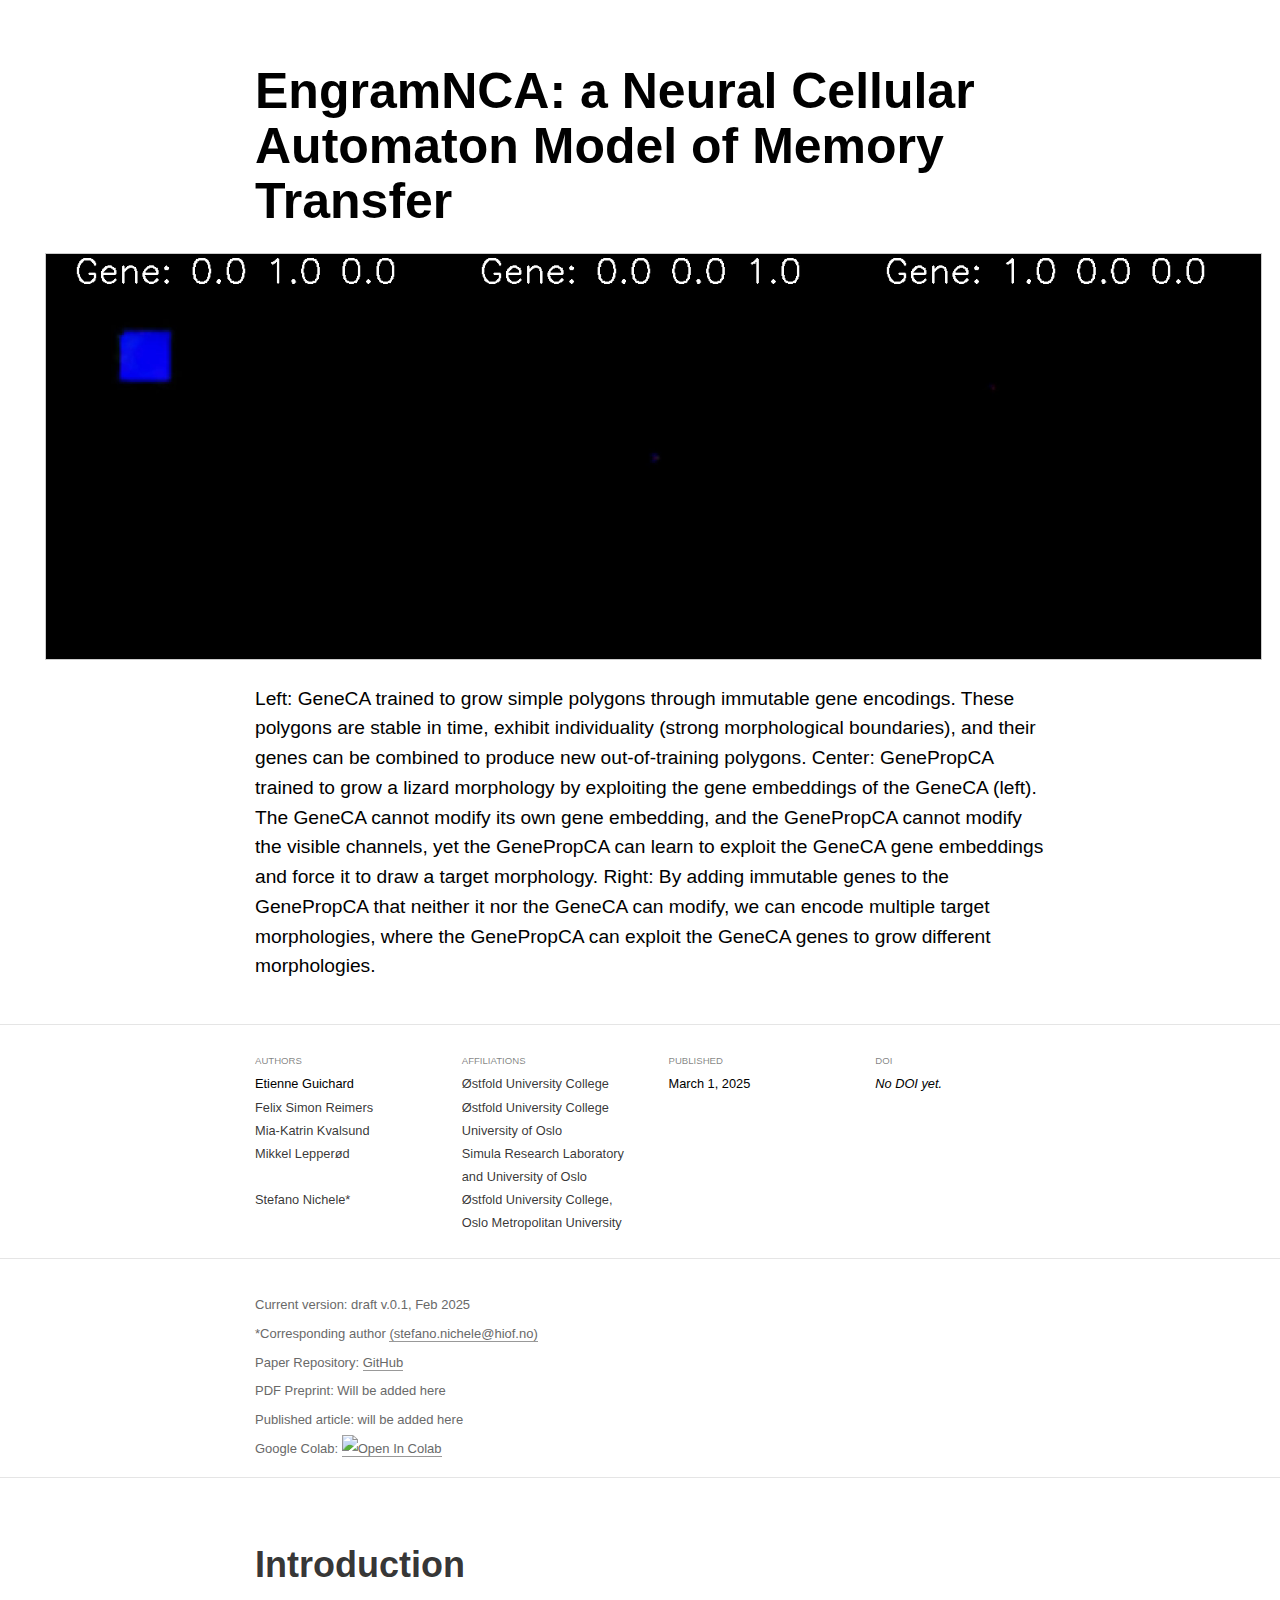
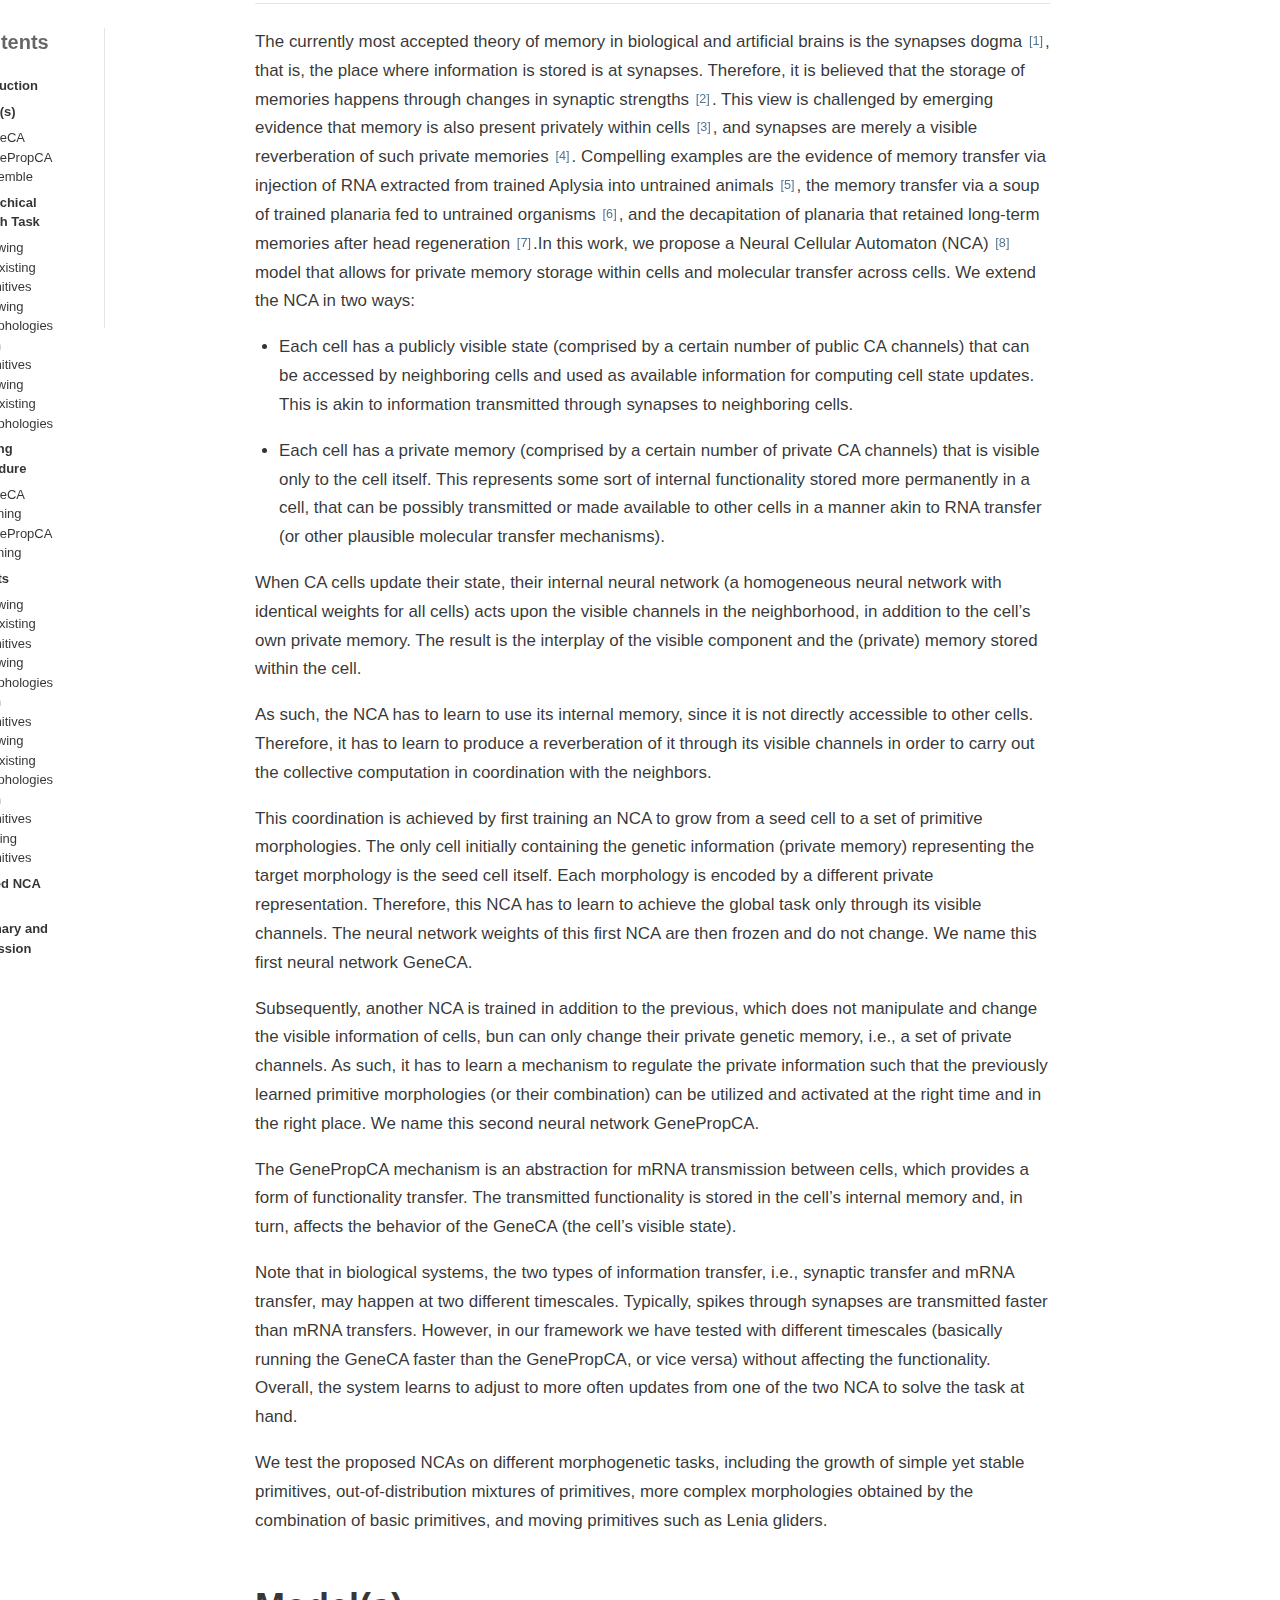
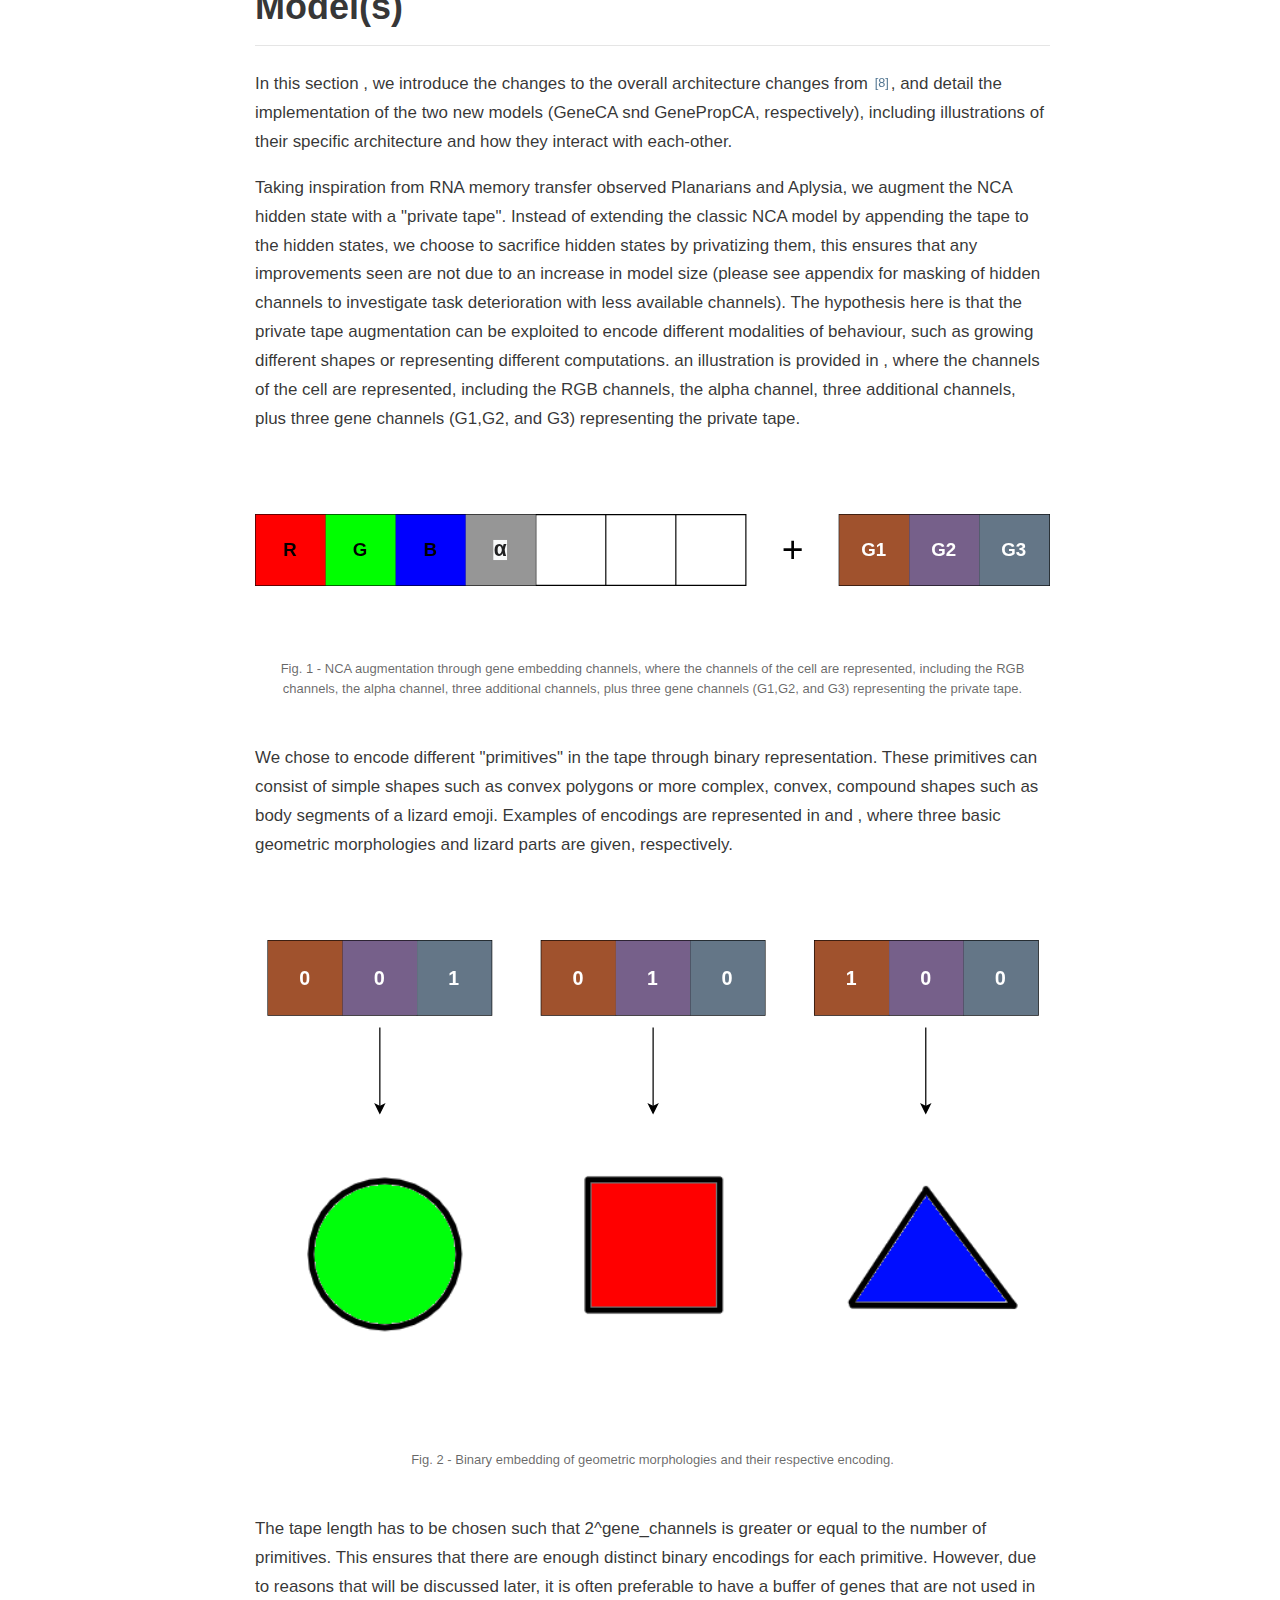
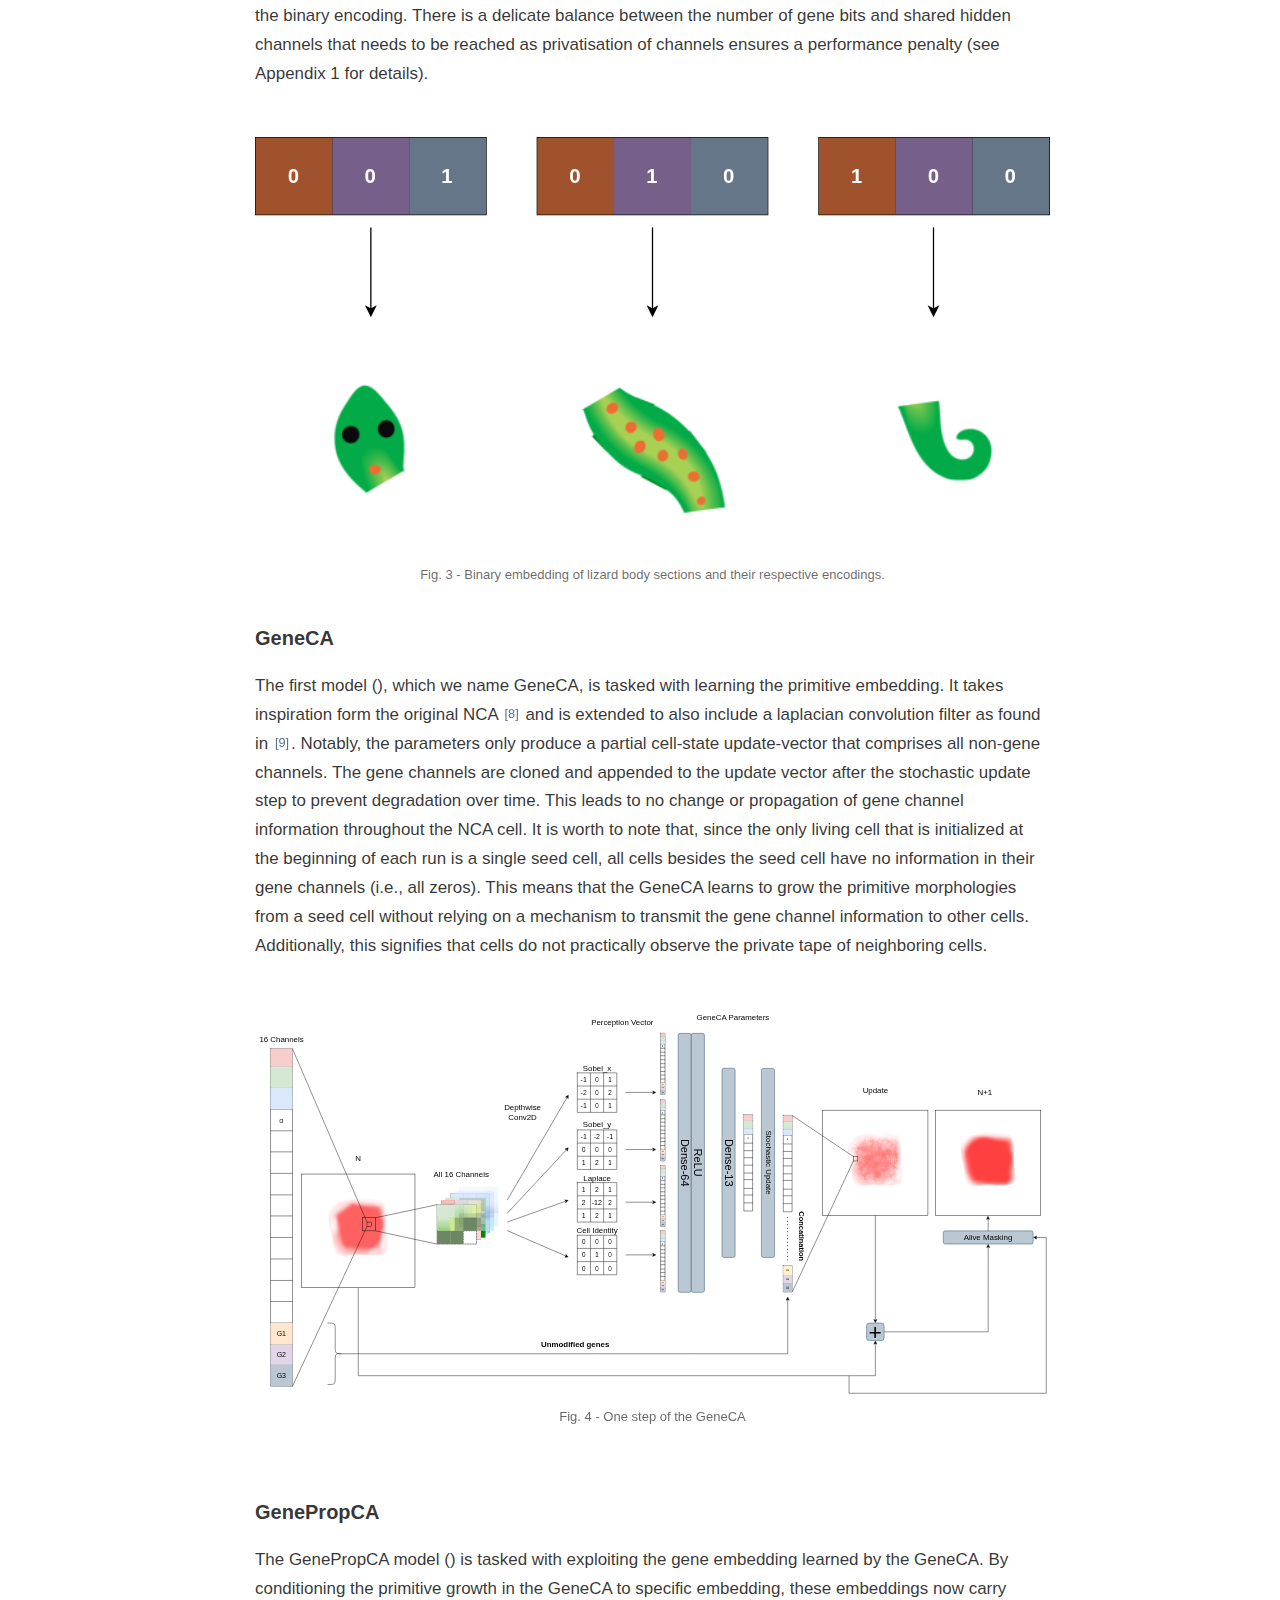
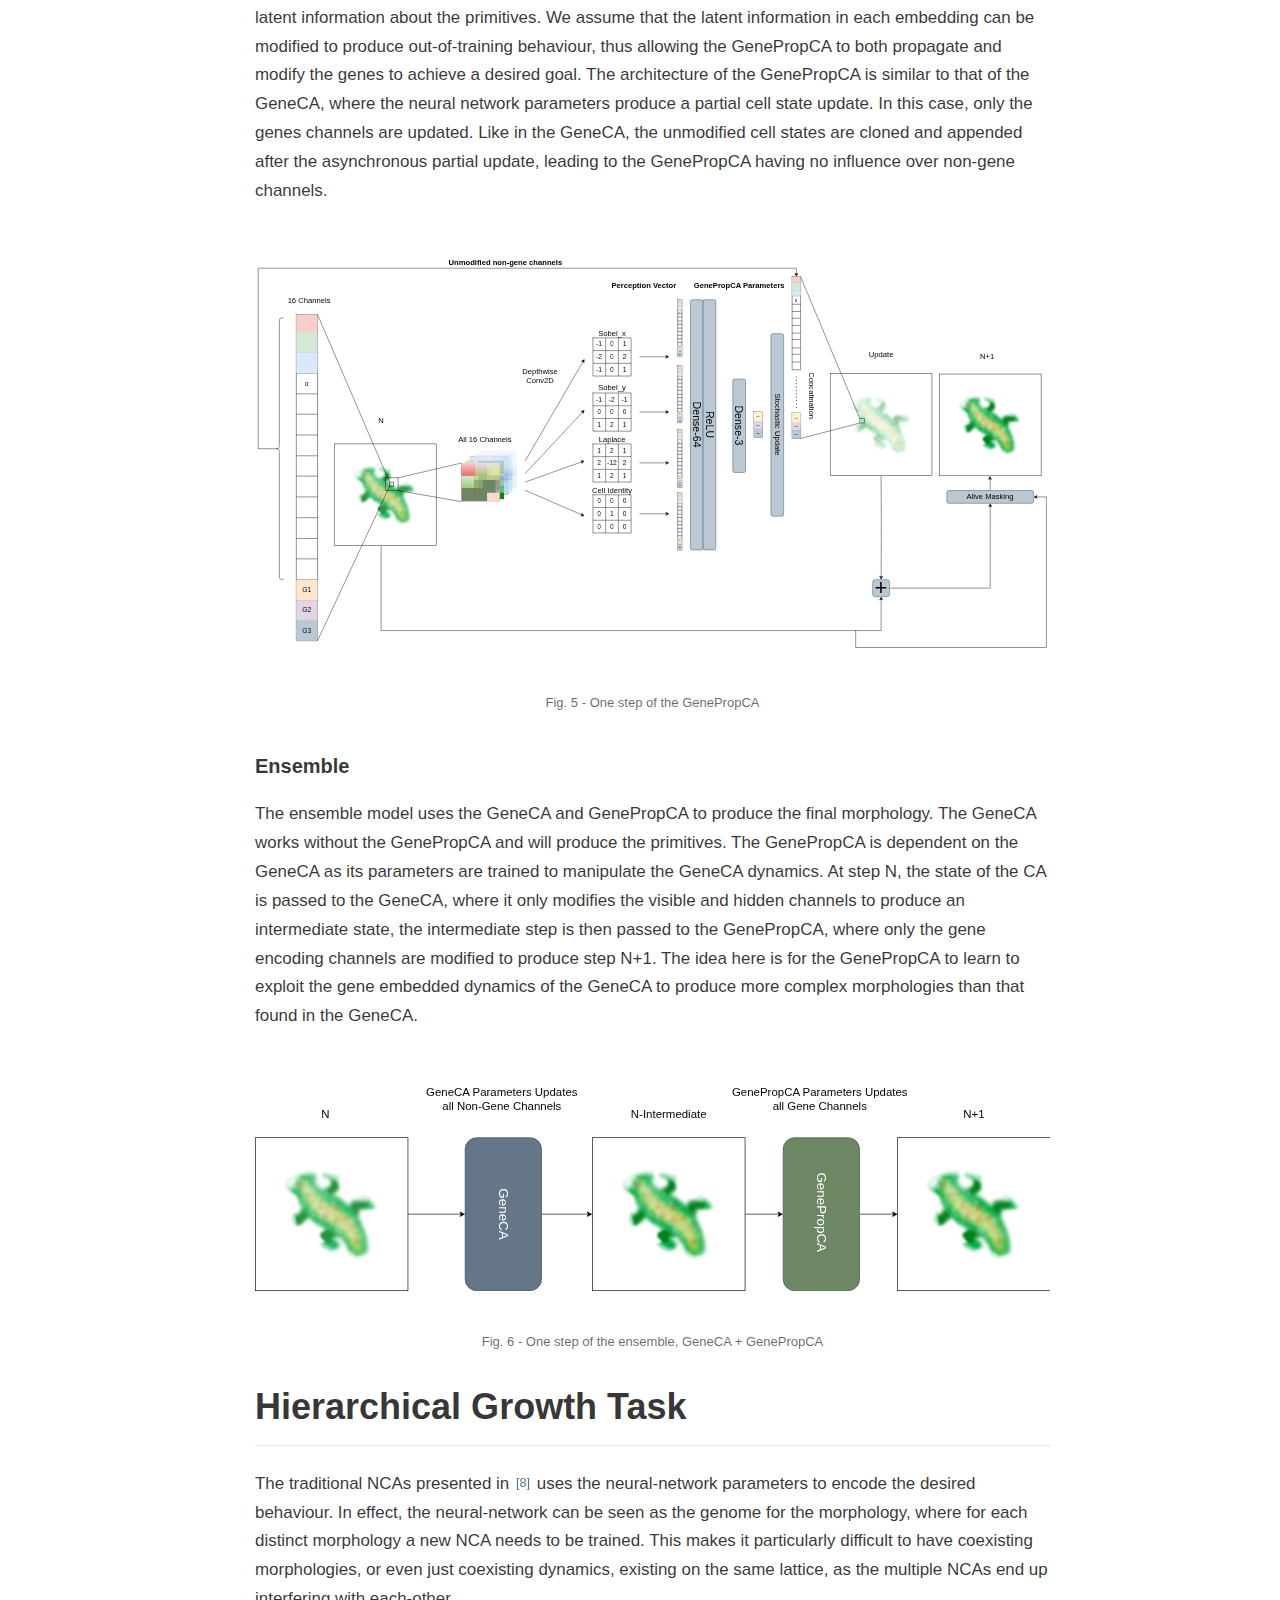
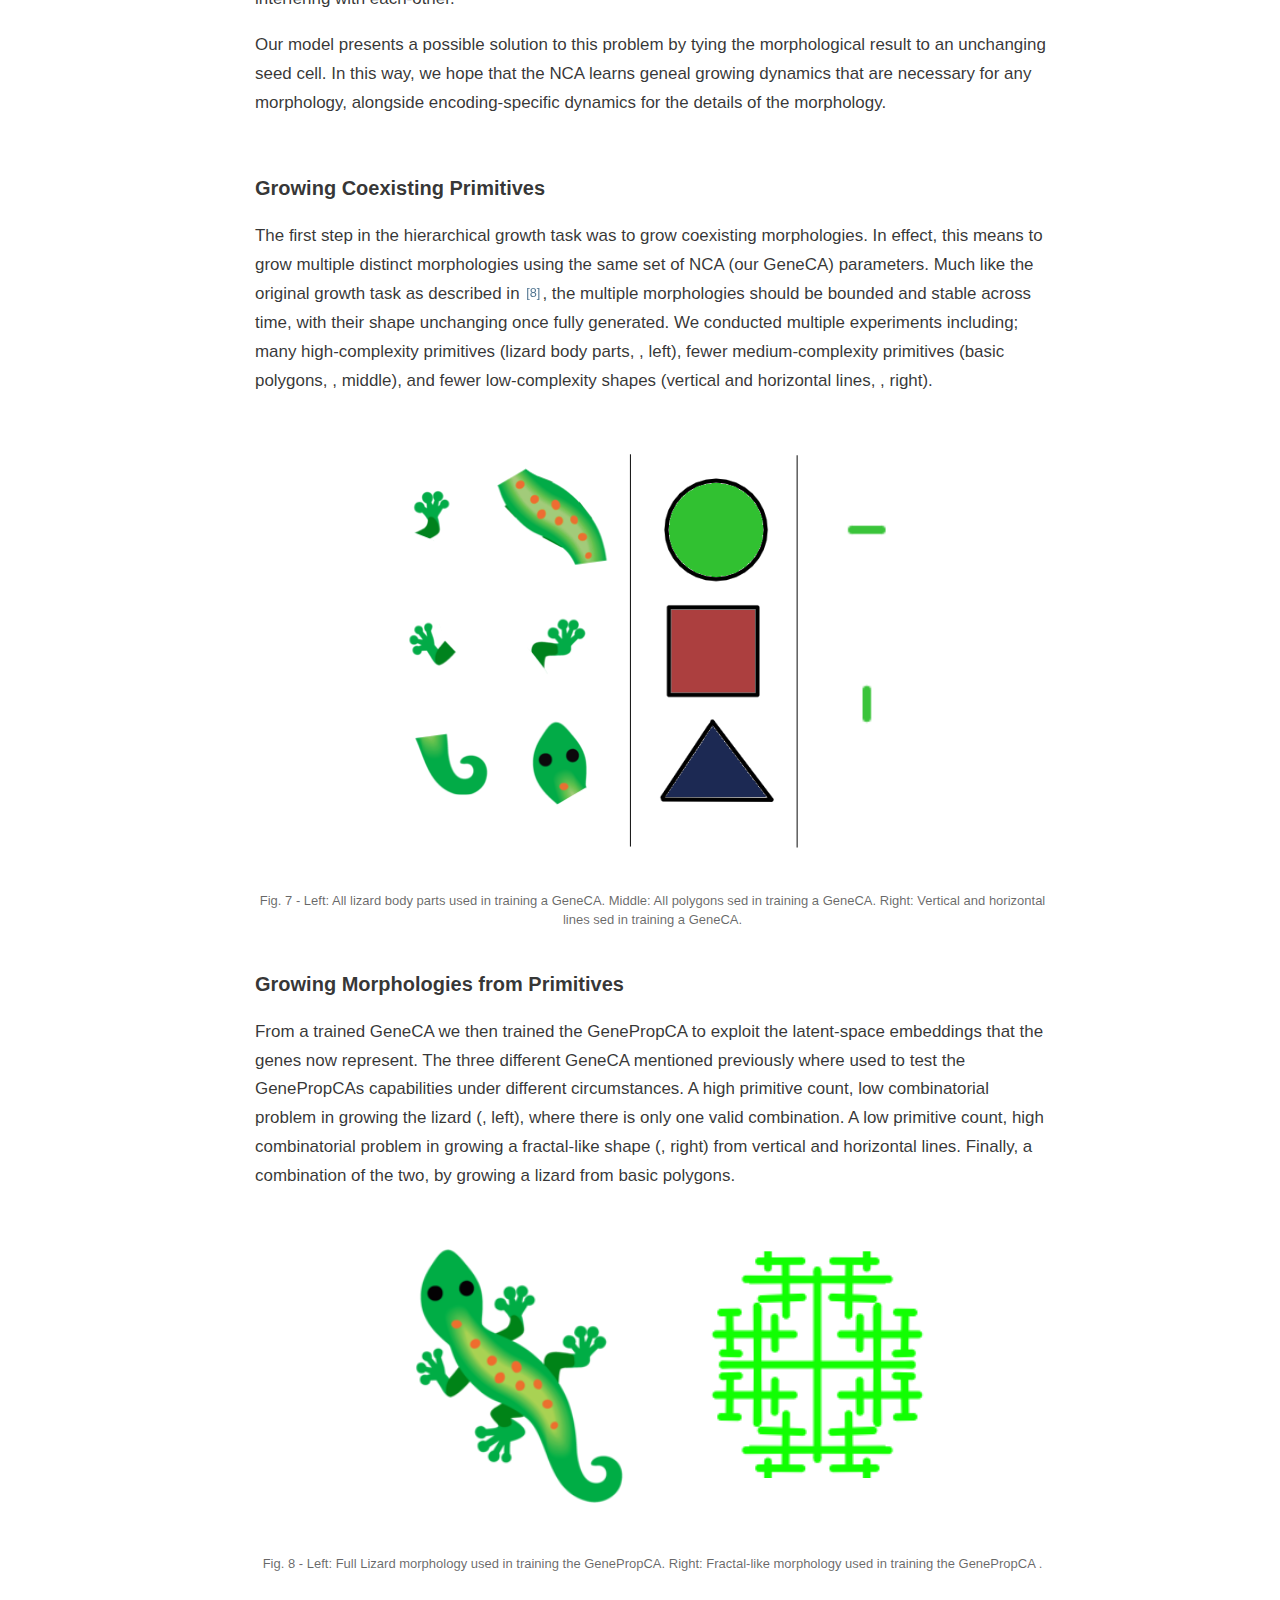
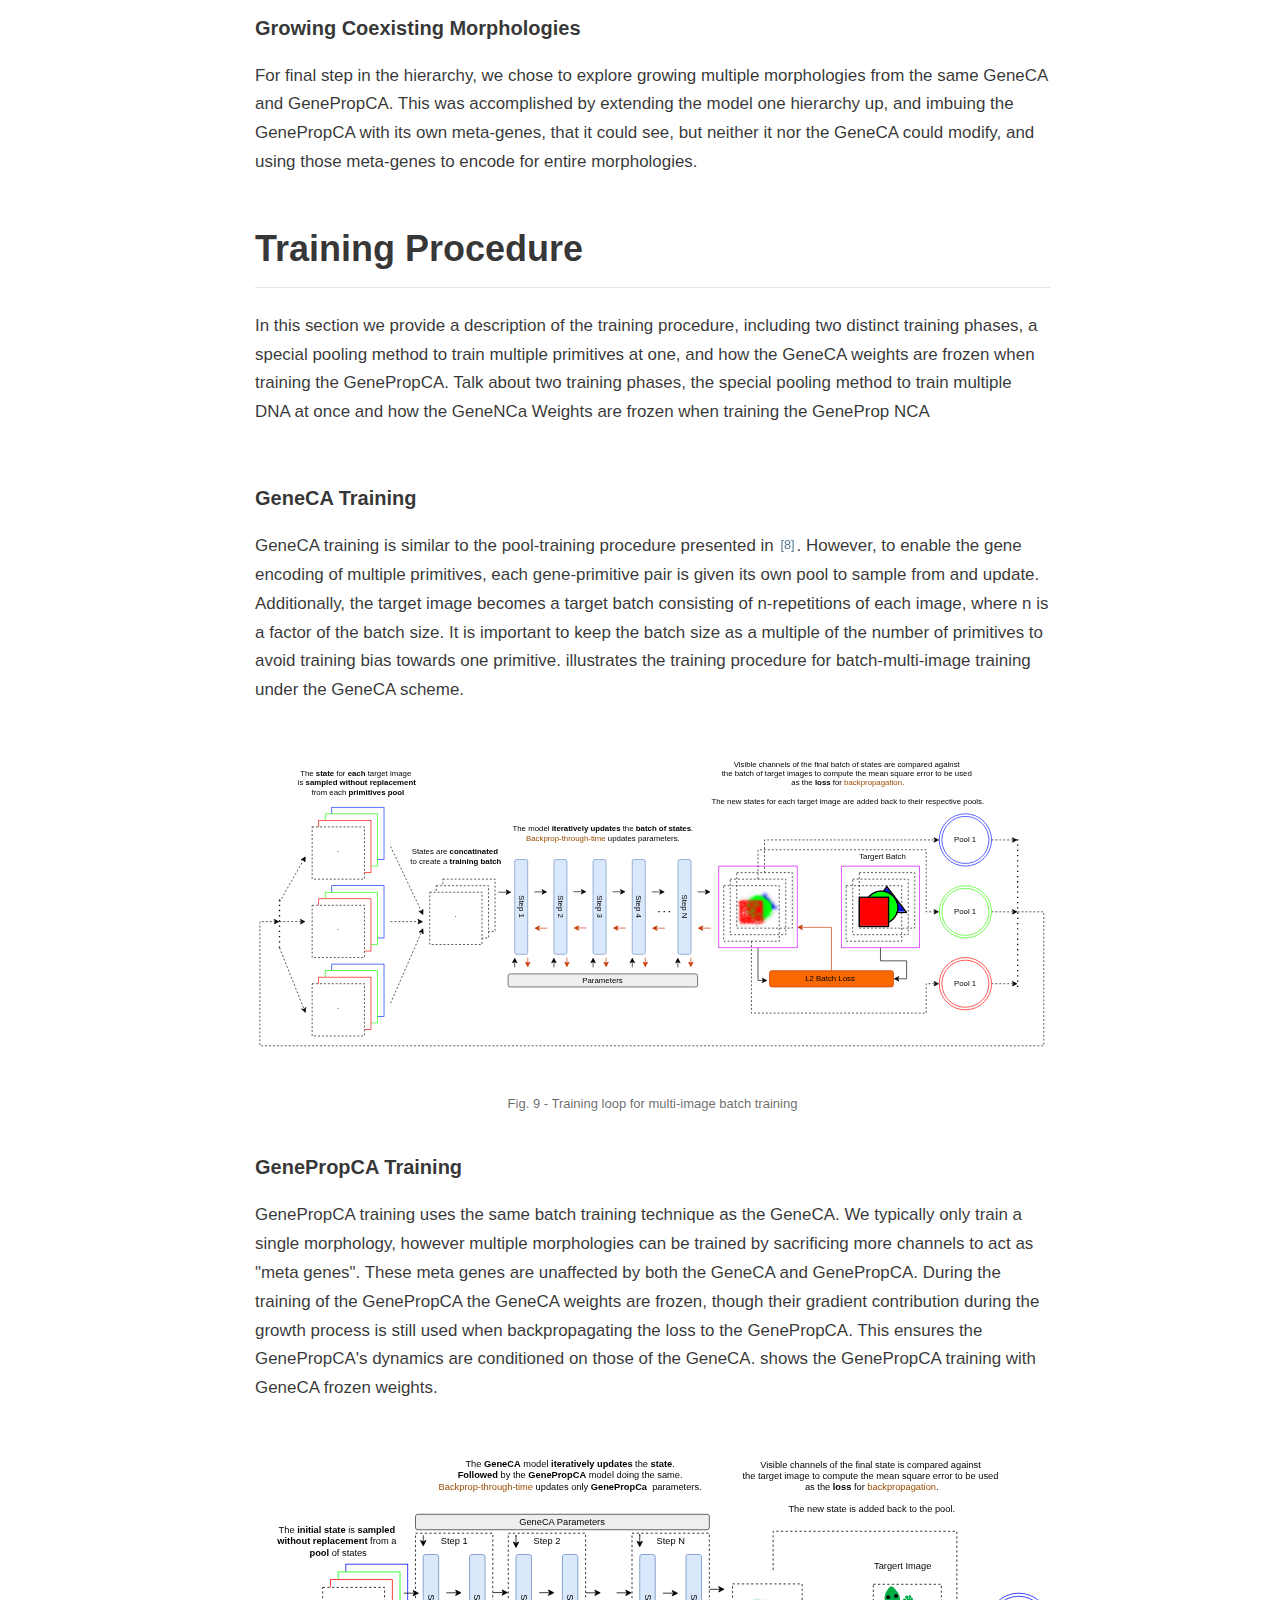
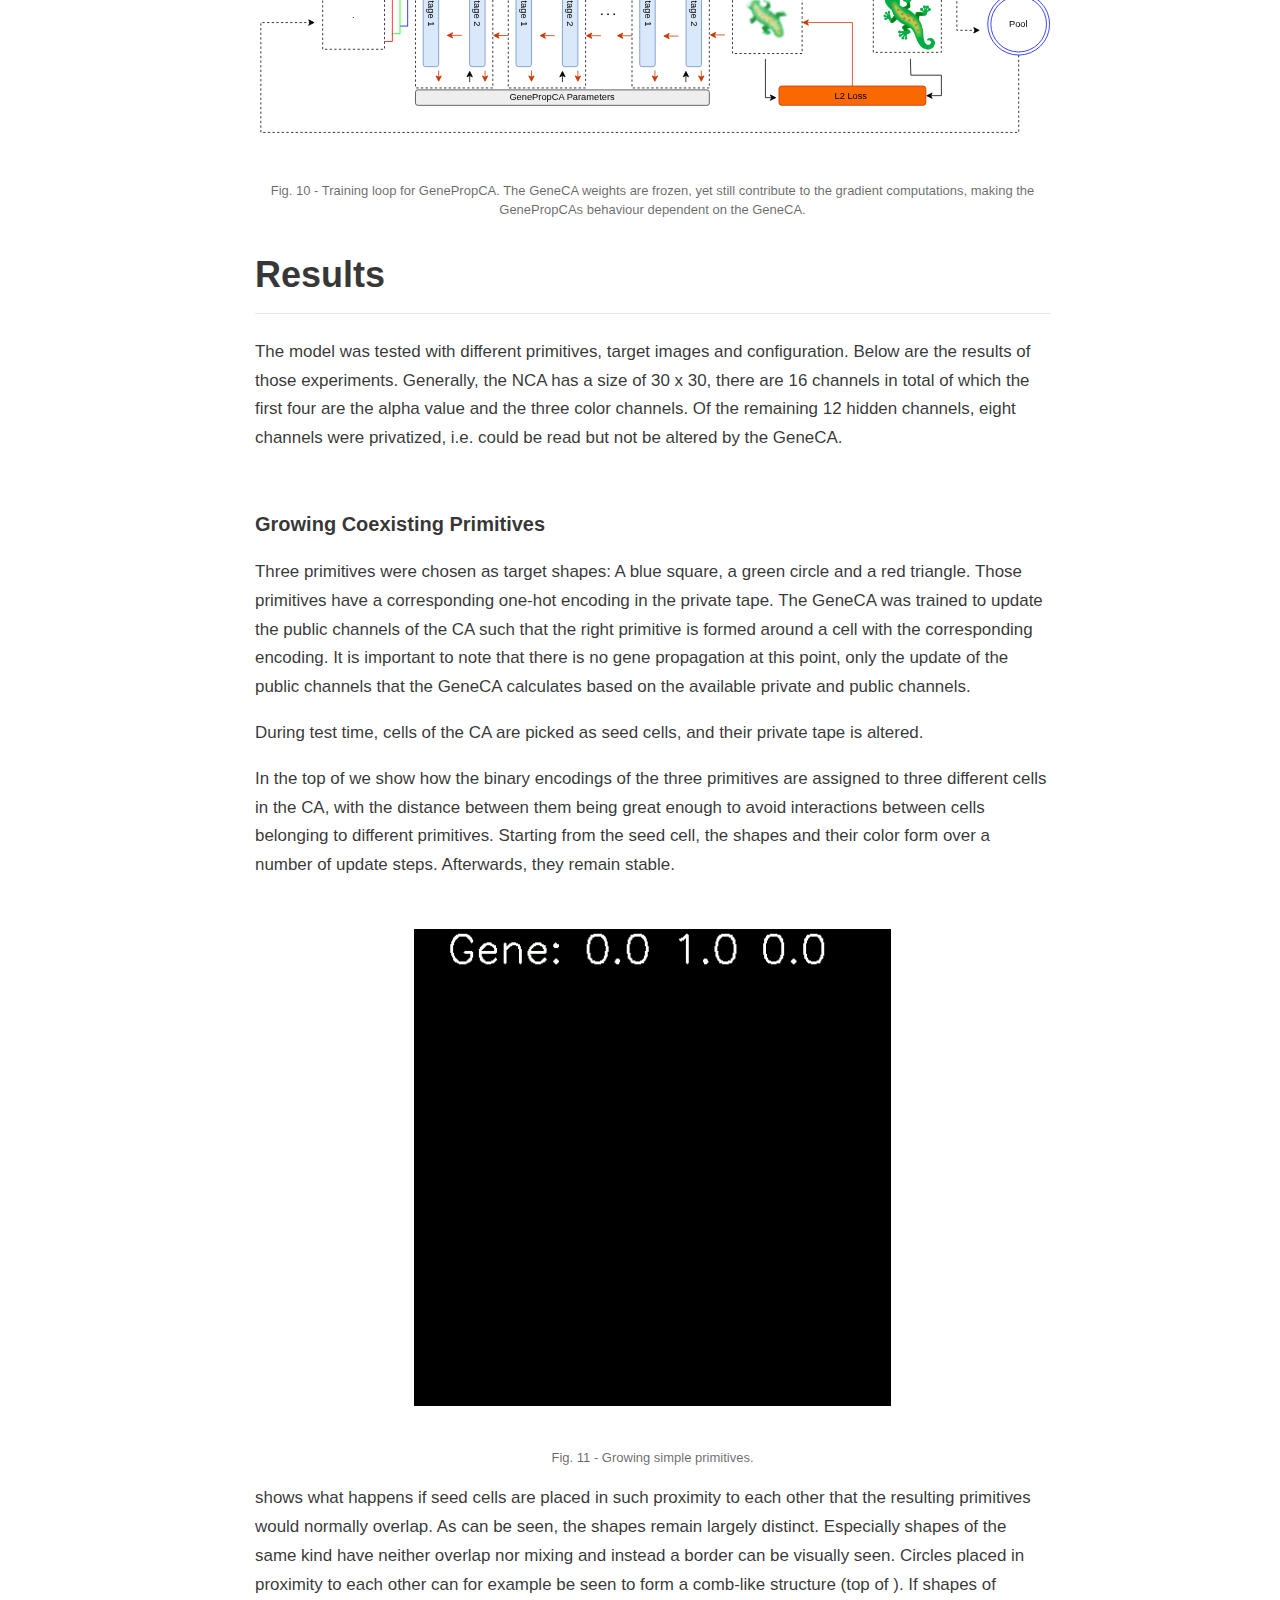
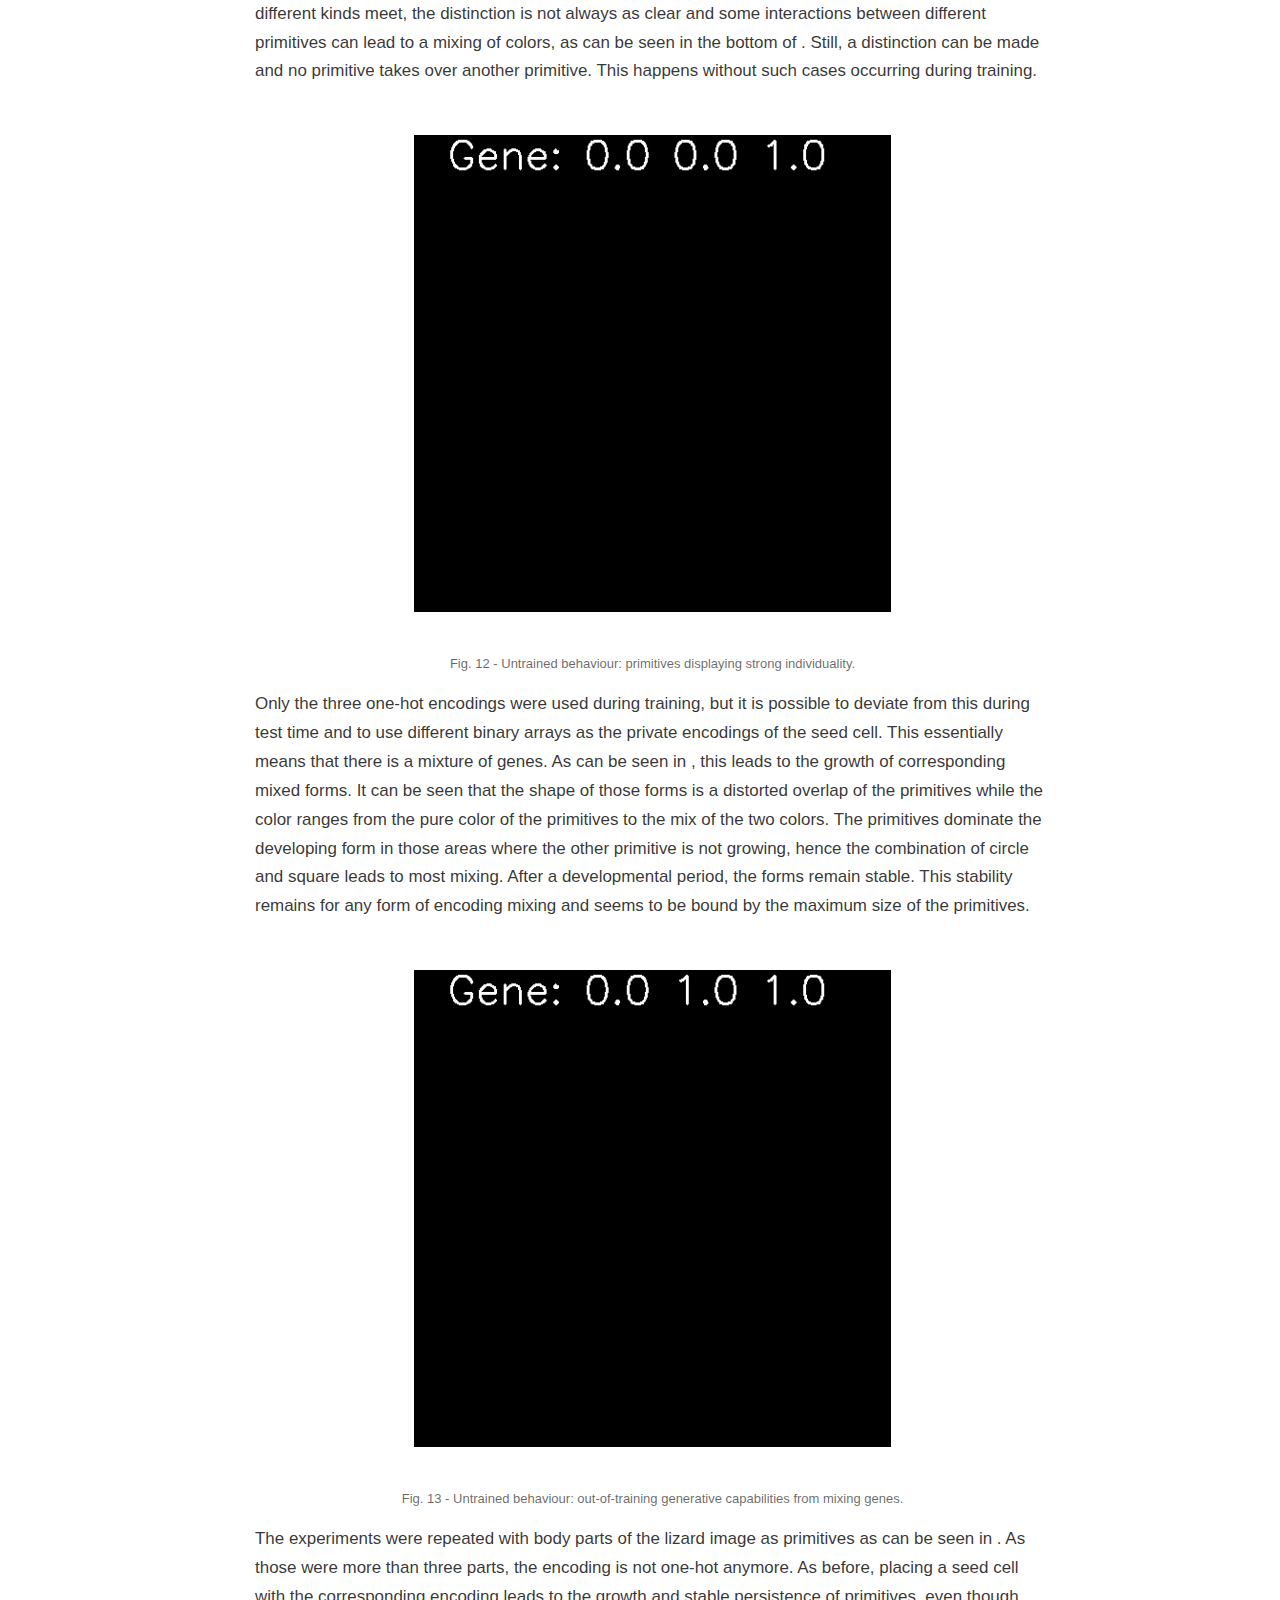
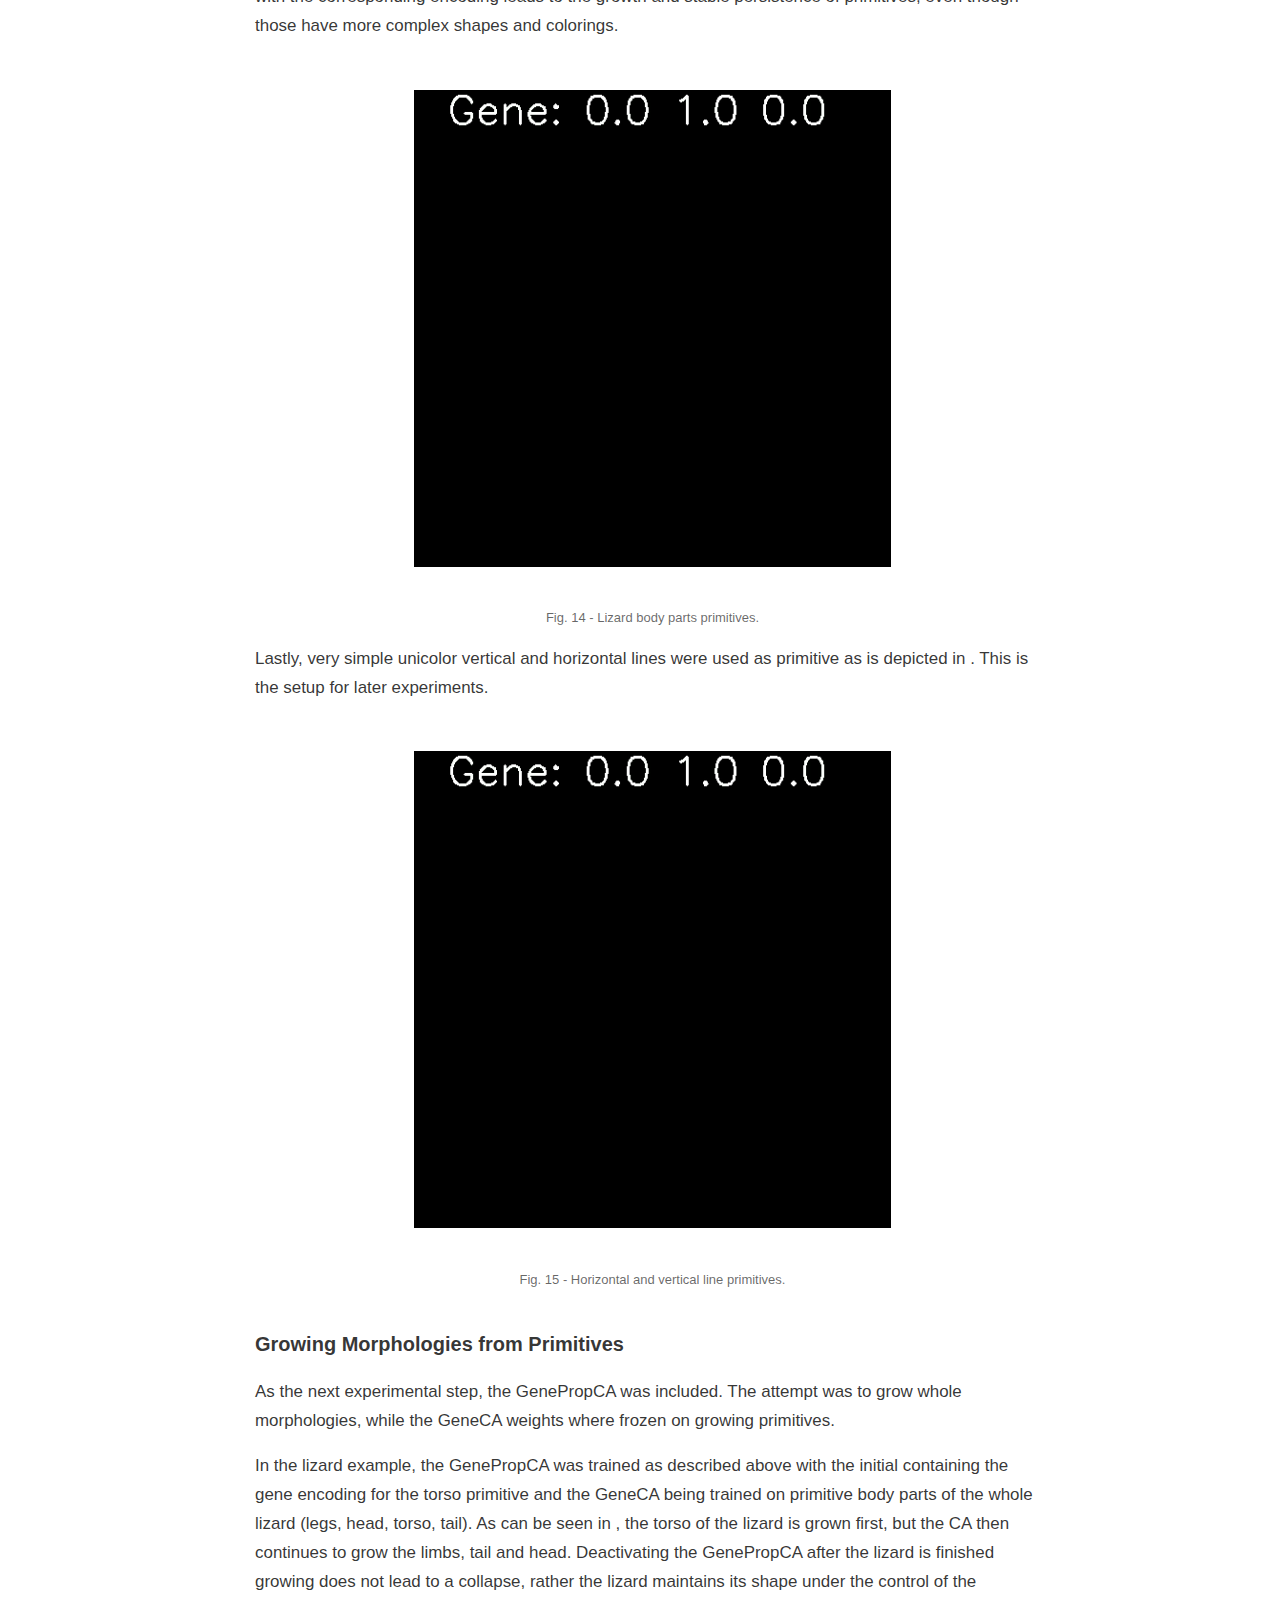
==== commit 58f50a70: "updated paper" ====
--- a/docs/index.html
+++ b/docs/index.html
@@ -323,7 +323,7 @@
     <p>GenePropCA training uses the same batch training technique as the GeneCA. We typically only train a single morphology, however multiple morphologies can be trained by
     sacrificing more channels to act as "meta genes". These meta genes are unaffected by both the GeneCA and GenePropCA. During the training of the GenePropCA the GeneCA weights are frozen,
     though their gradient contribution during the growth process is still used when backpropagating the loss to the GenePropCA. This ensures the GenePropCA's dynamics are
-    conditioned on those of the GeneCA. <a href="#dualtraining" class="figure-link" data-target="dualtraining"></a></p> shoes the GenePropCA training with GeneCA frozen weights.
+        conditioned on those of the GeneCA. <a href="#dualtraining" class="figure-link" data-target="dualtraining"></a> shows the GenePropCA training with GeneCA frozen weights.</p>
      <figure style="text-align: center; margin: 2rem 0;" id="dualtraining"><img playsinline src="figures/training_prop.drawio.svg"
       style="width:100%; border: 0px solid rgba(0, 0, 0, 0.2);" /></figure><figcaption>Training loop for GenePropCA. The GeneCA weights are frozen, yet still contribute to the gradient computations, making the GenePropCAs behaviour dependent on the GeneCA.</figcaption>
     <a class="marker" href="#section-5" id="section-5"></a>
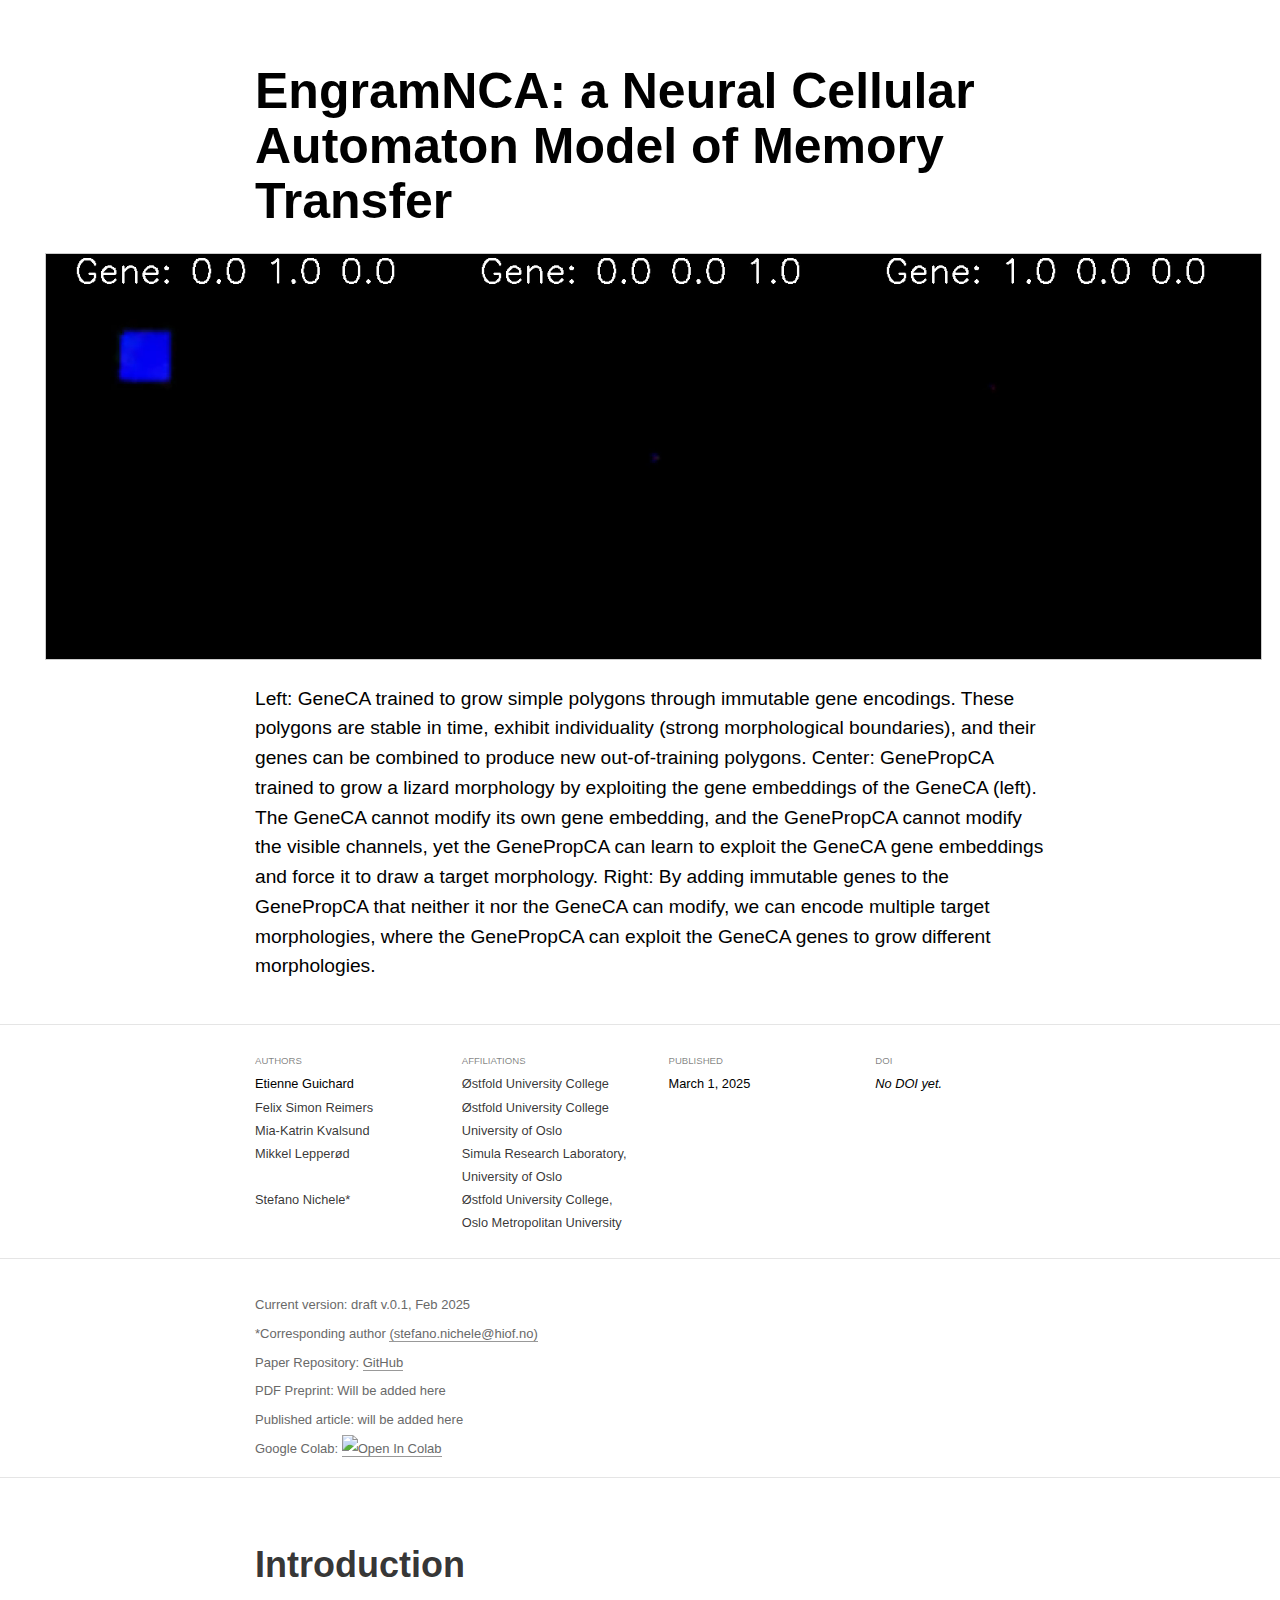
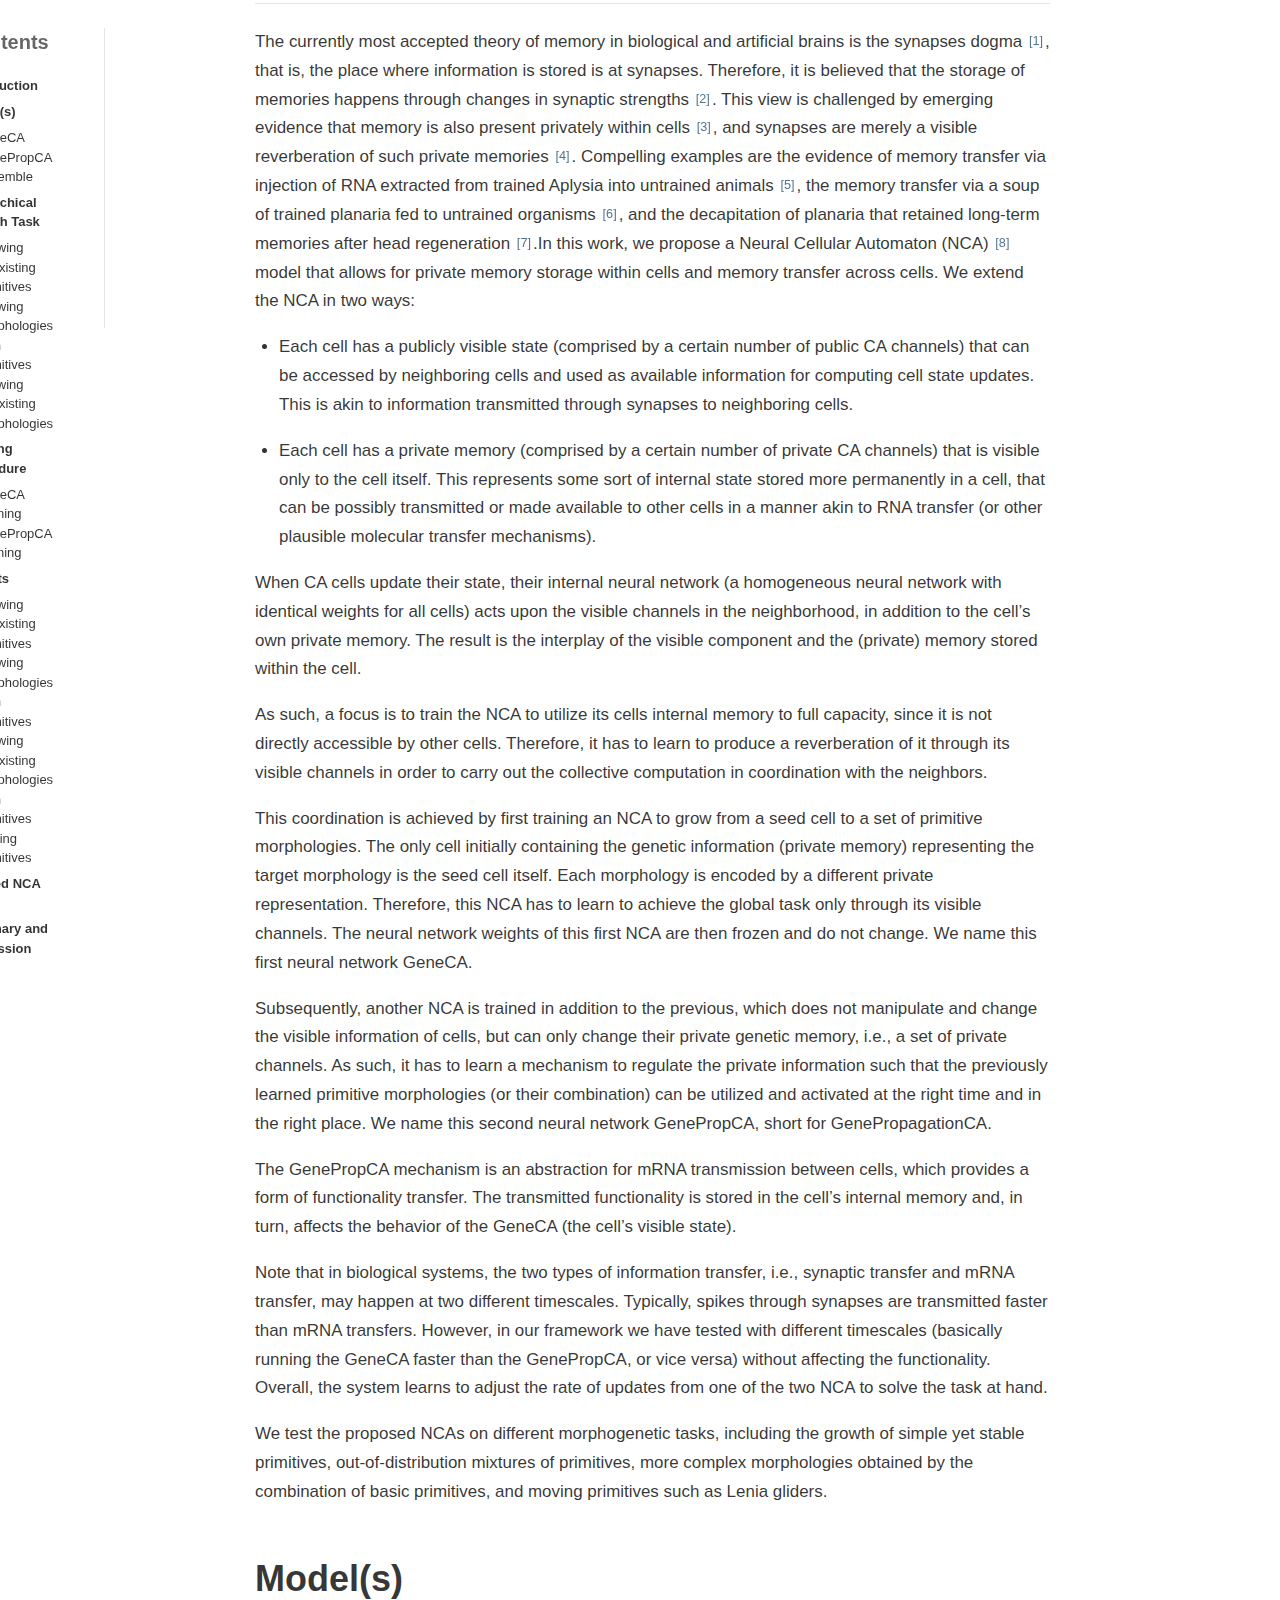
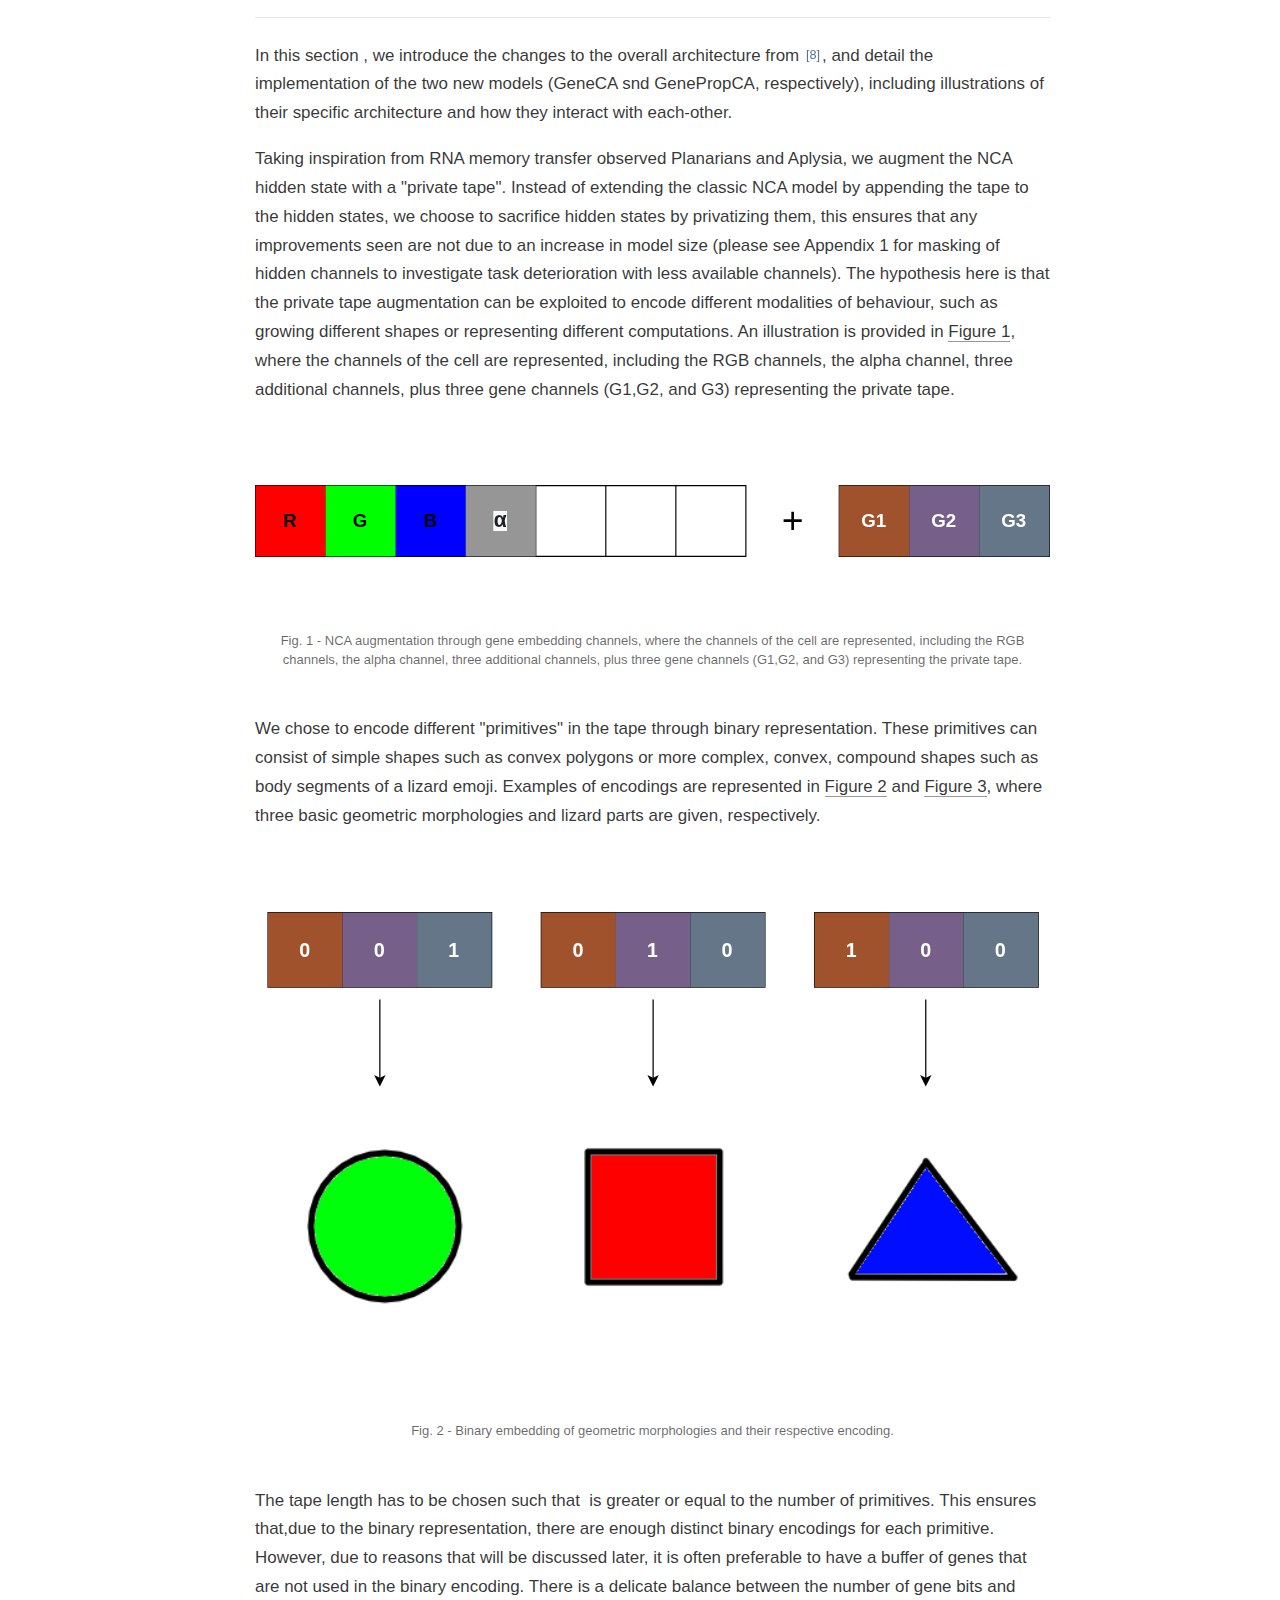
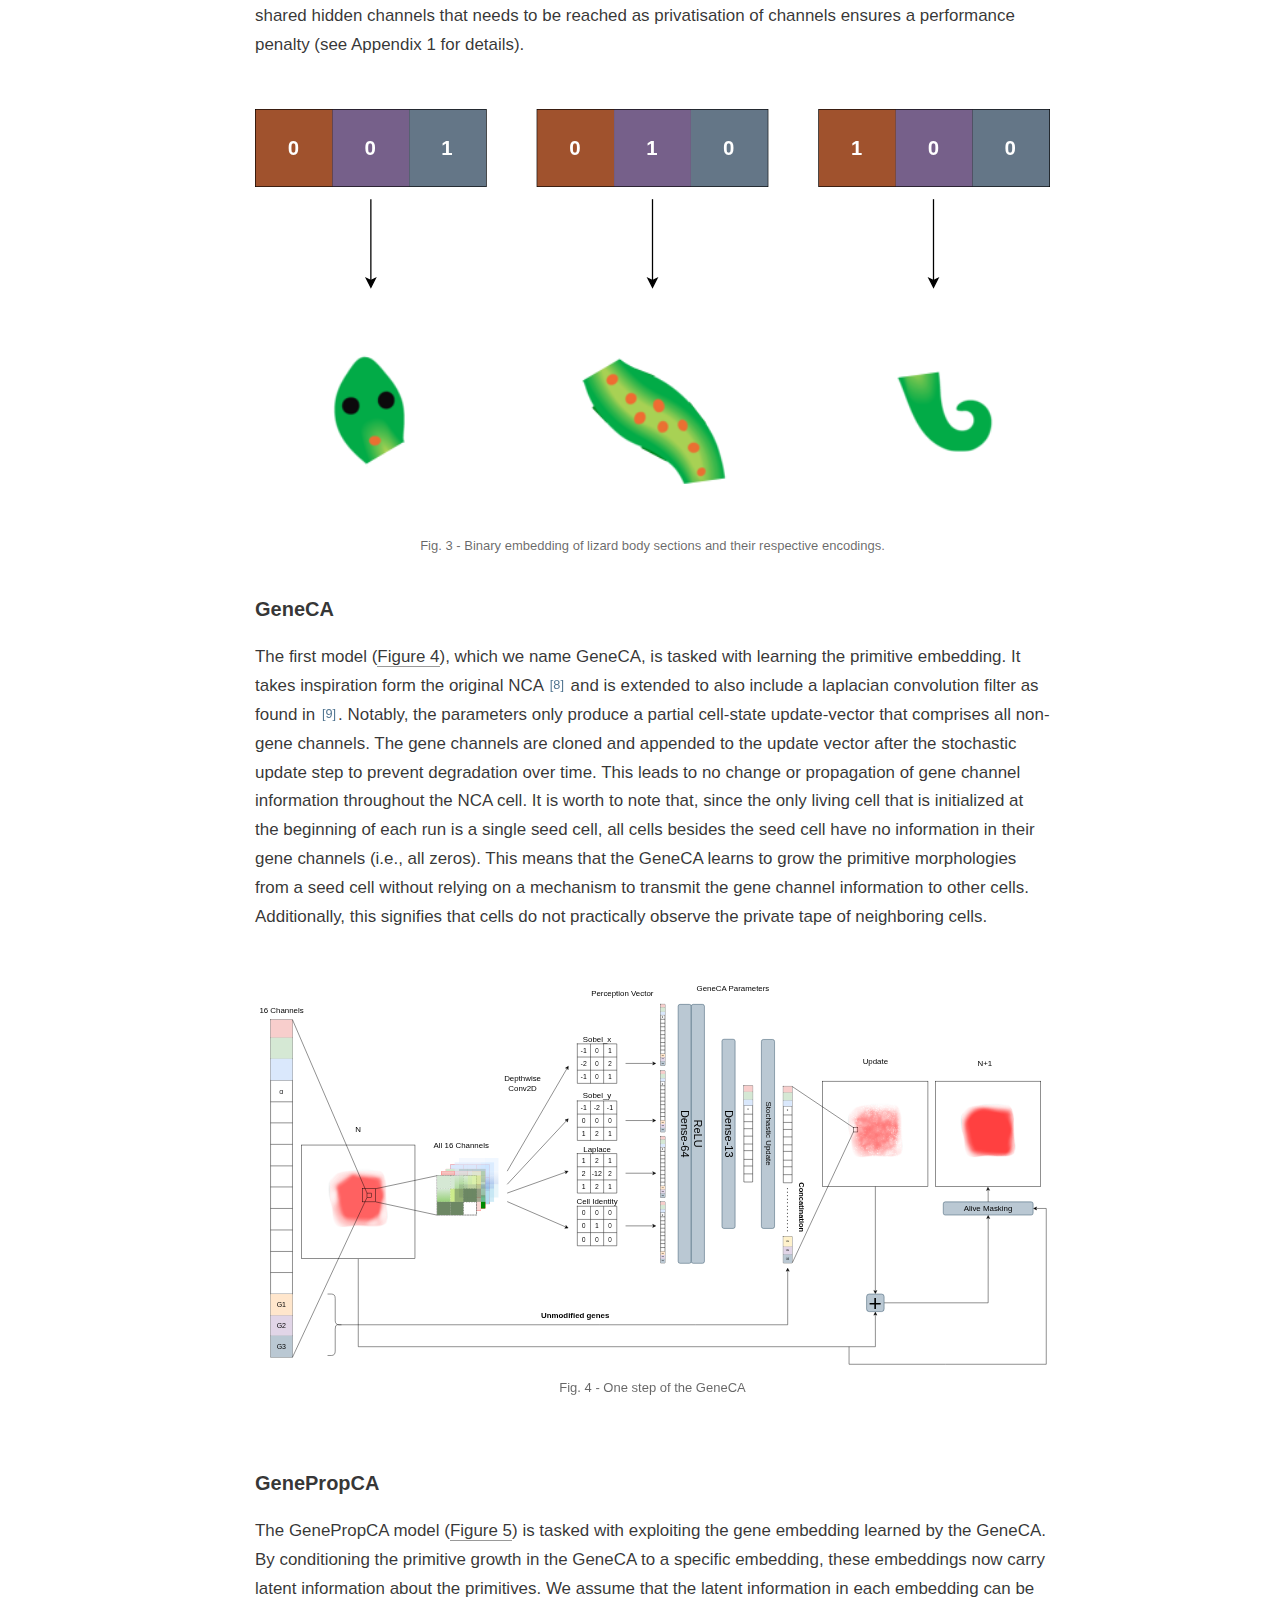
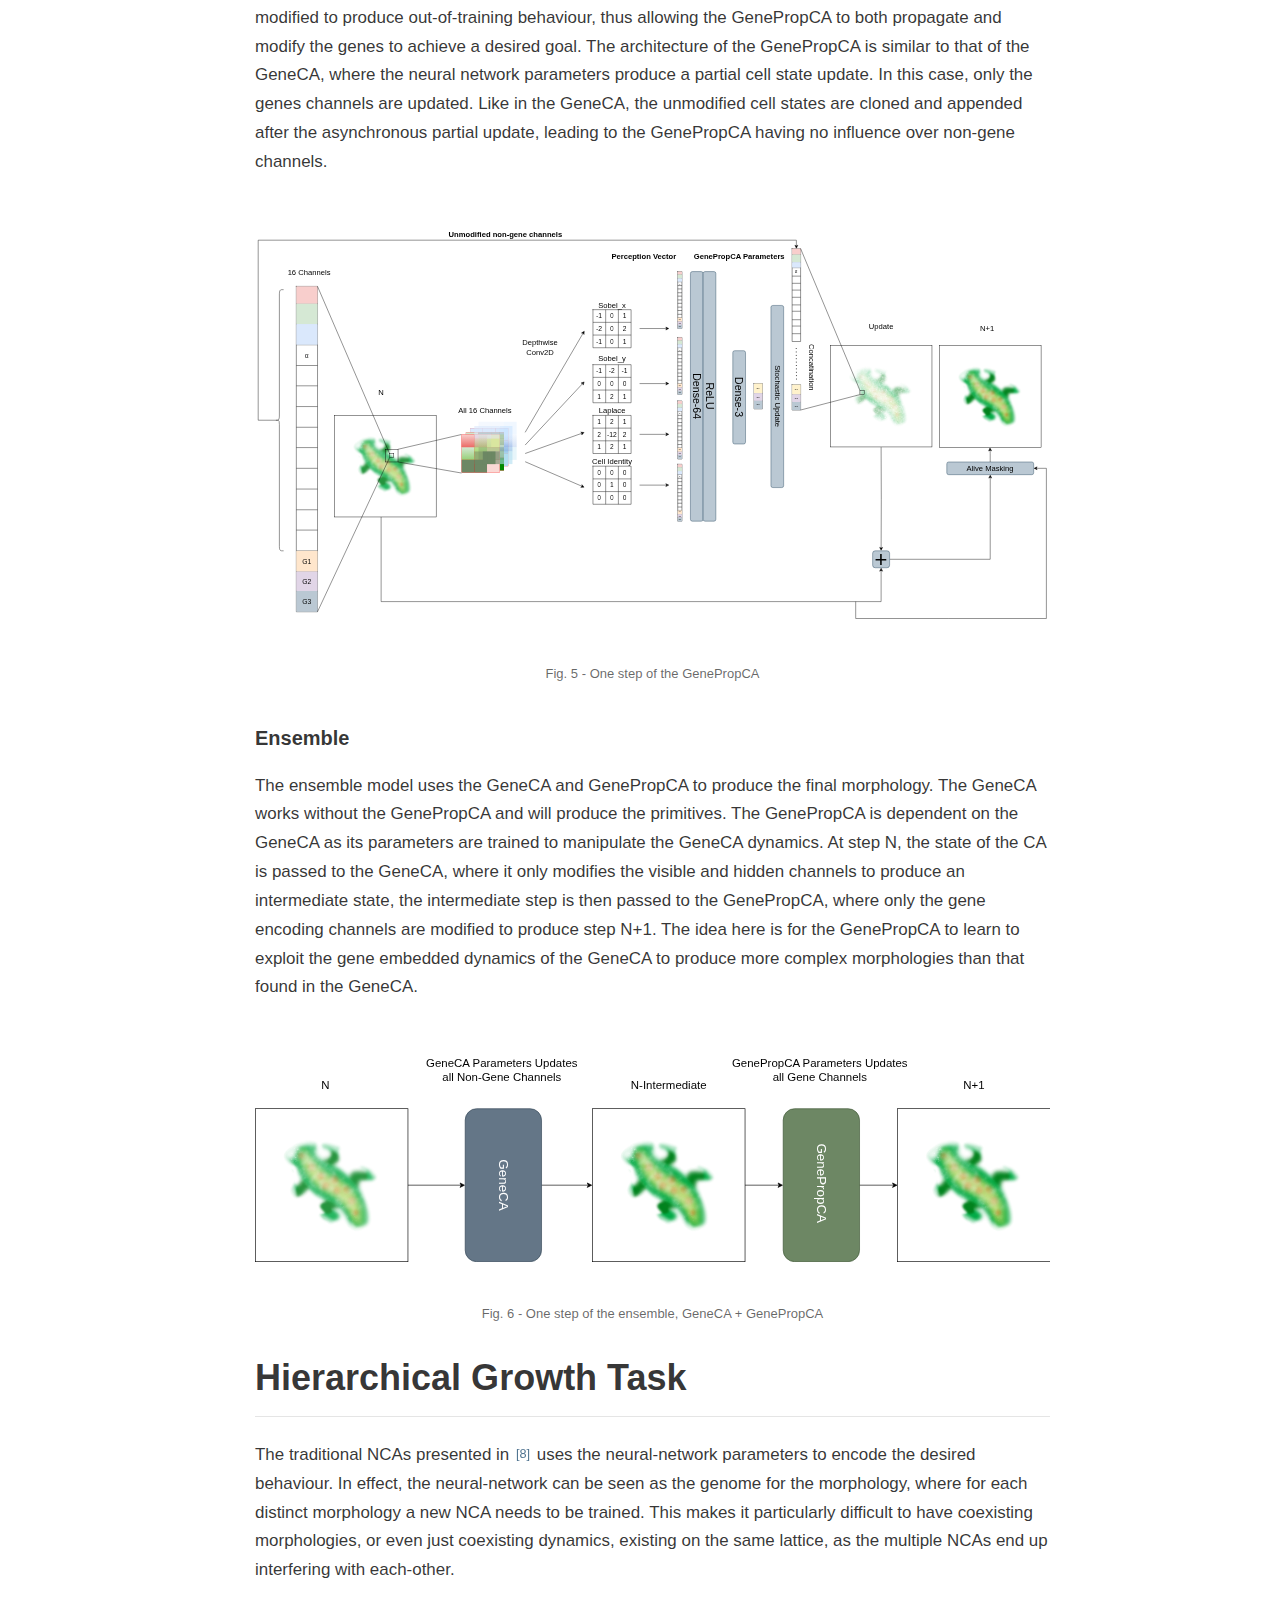
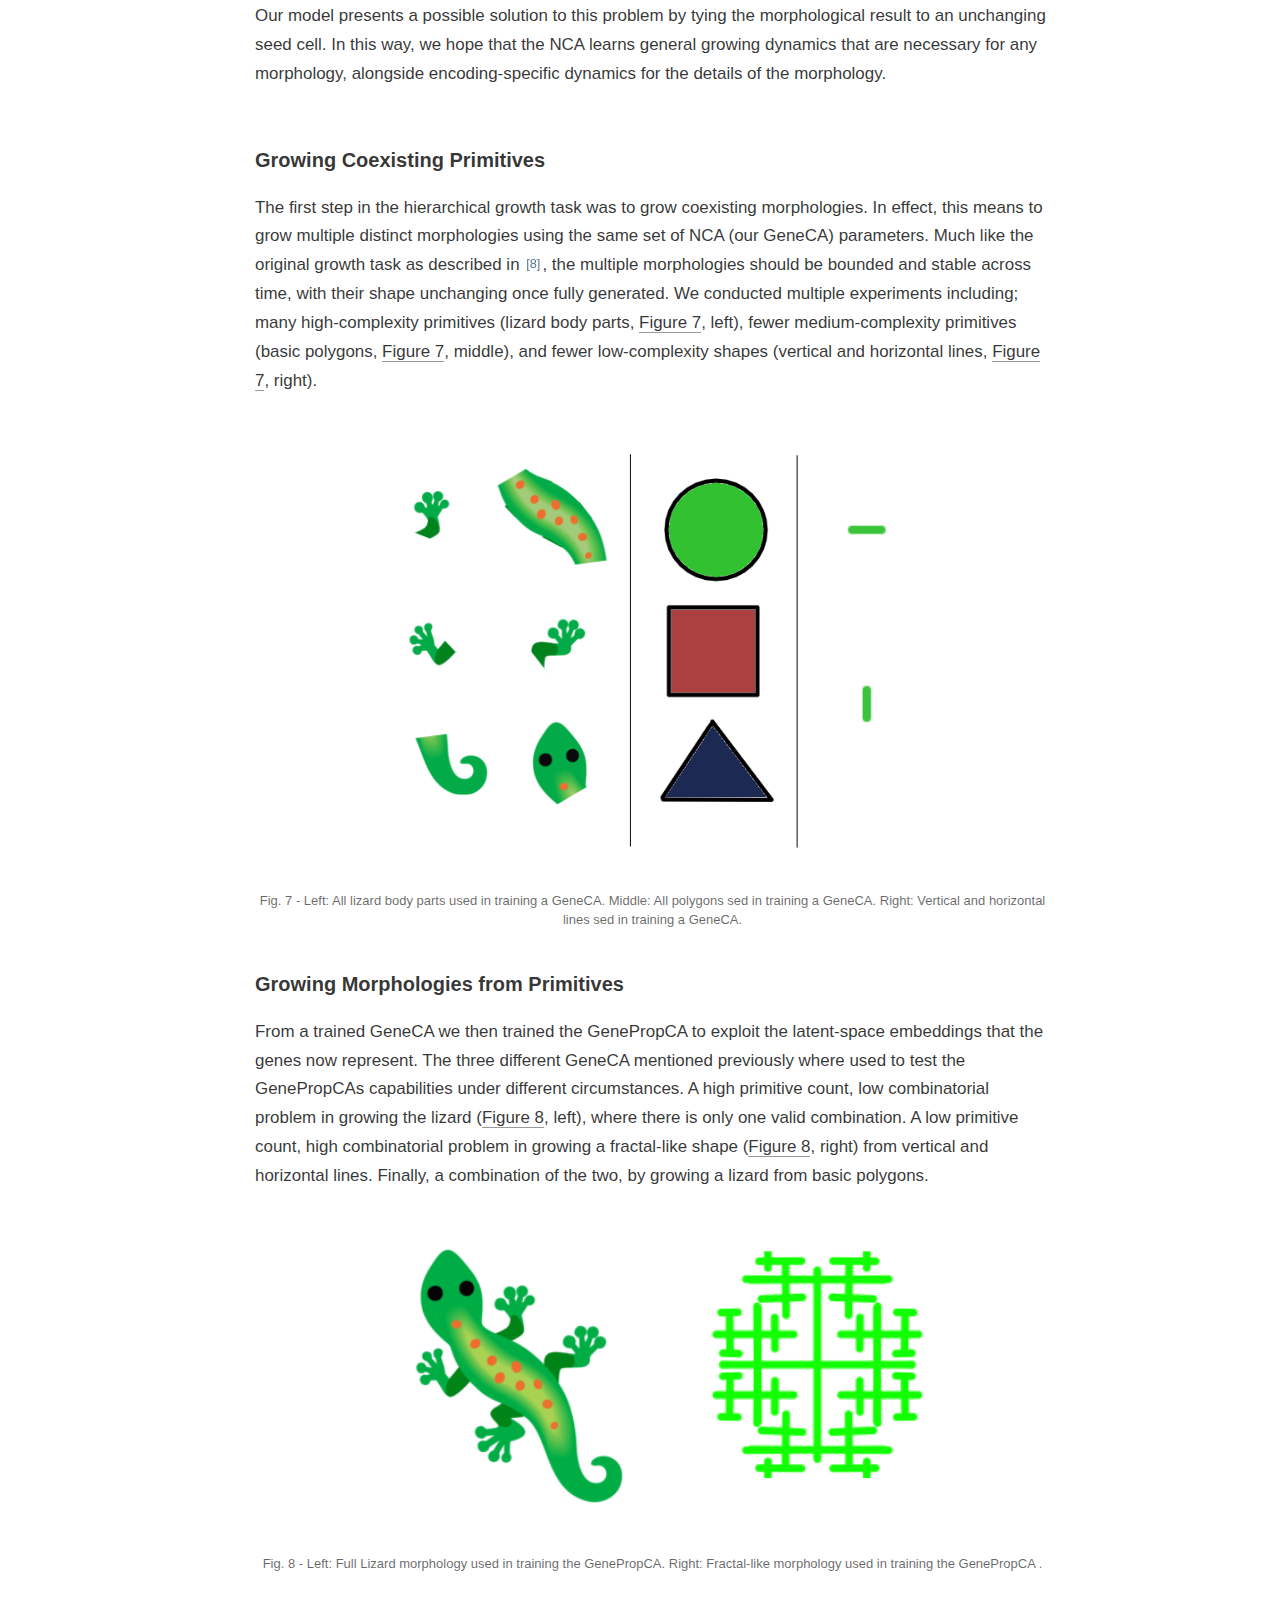
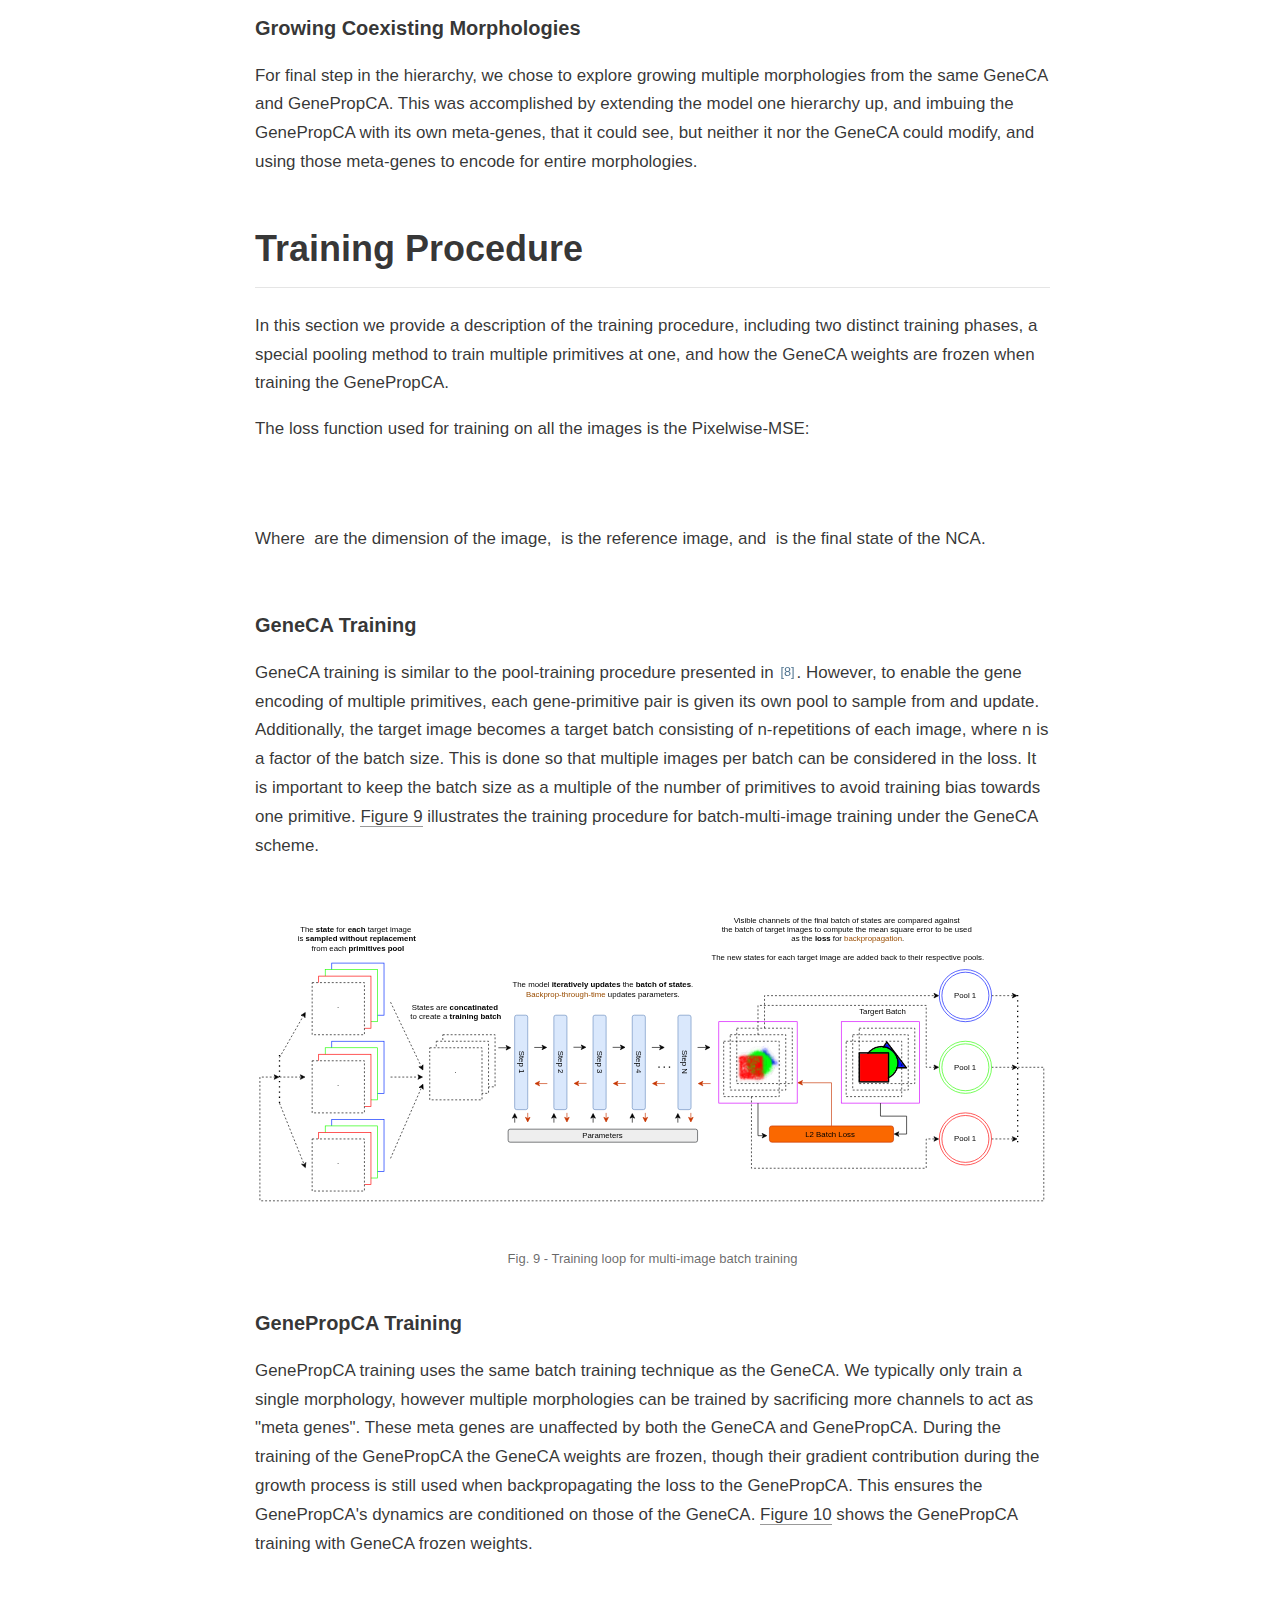
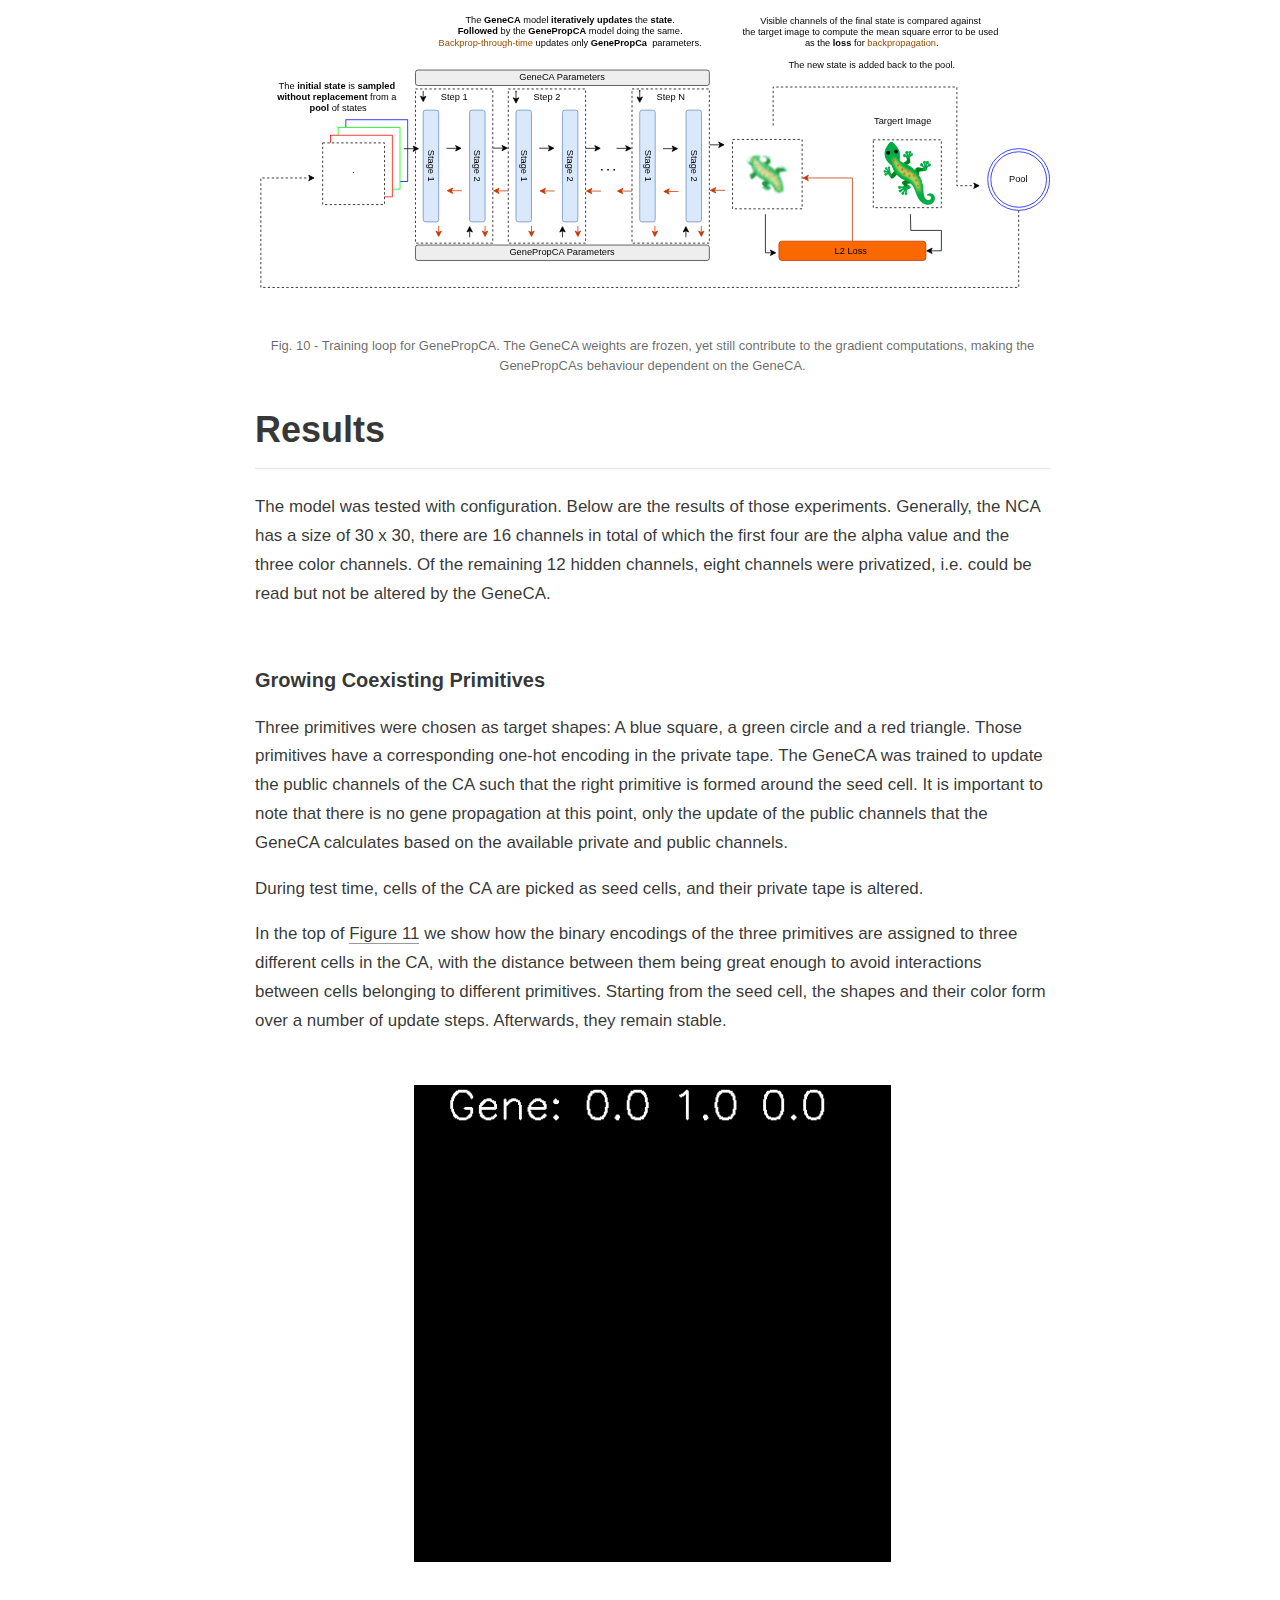
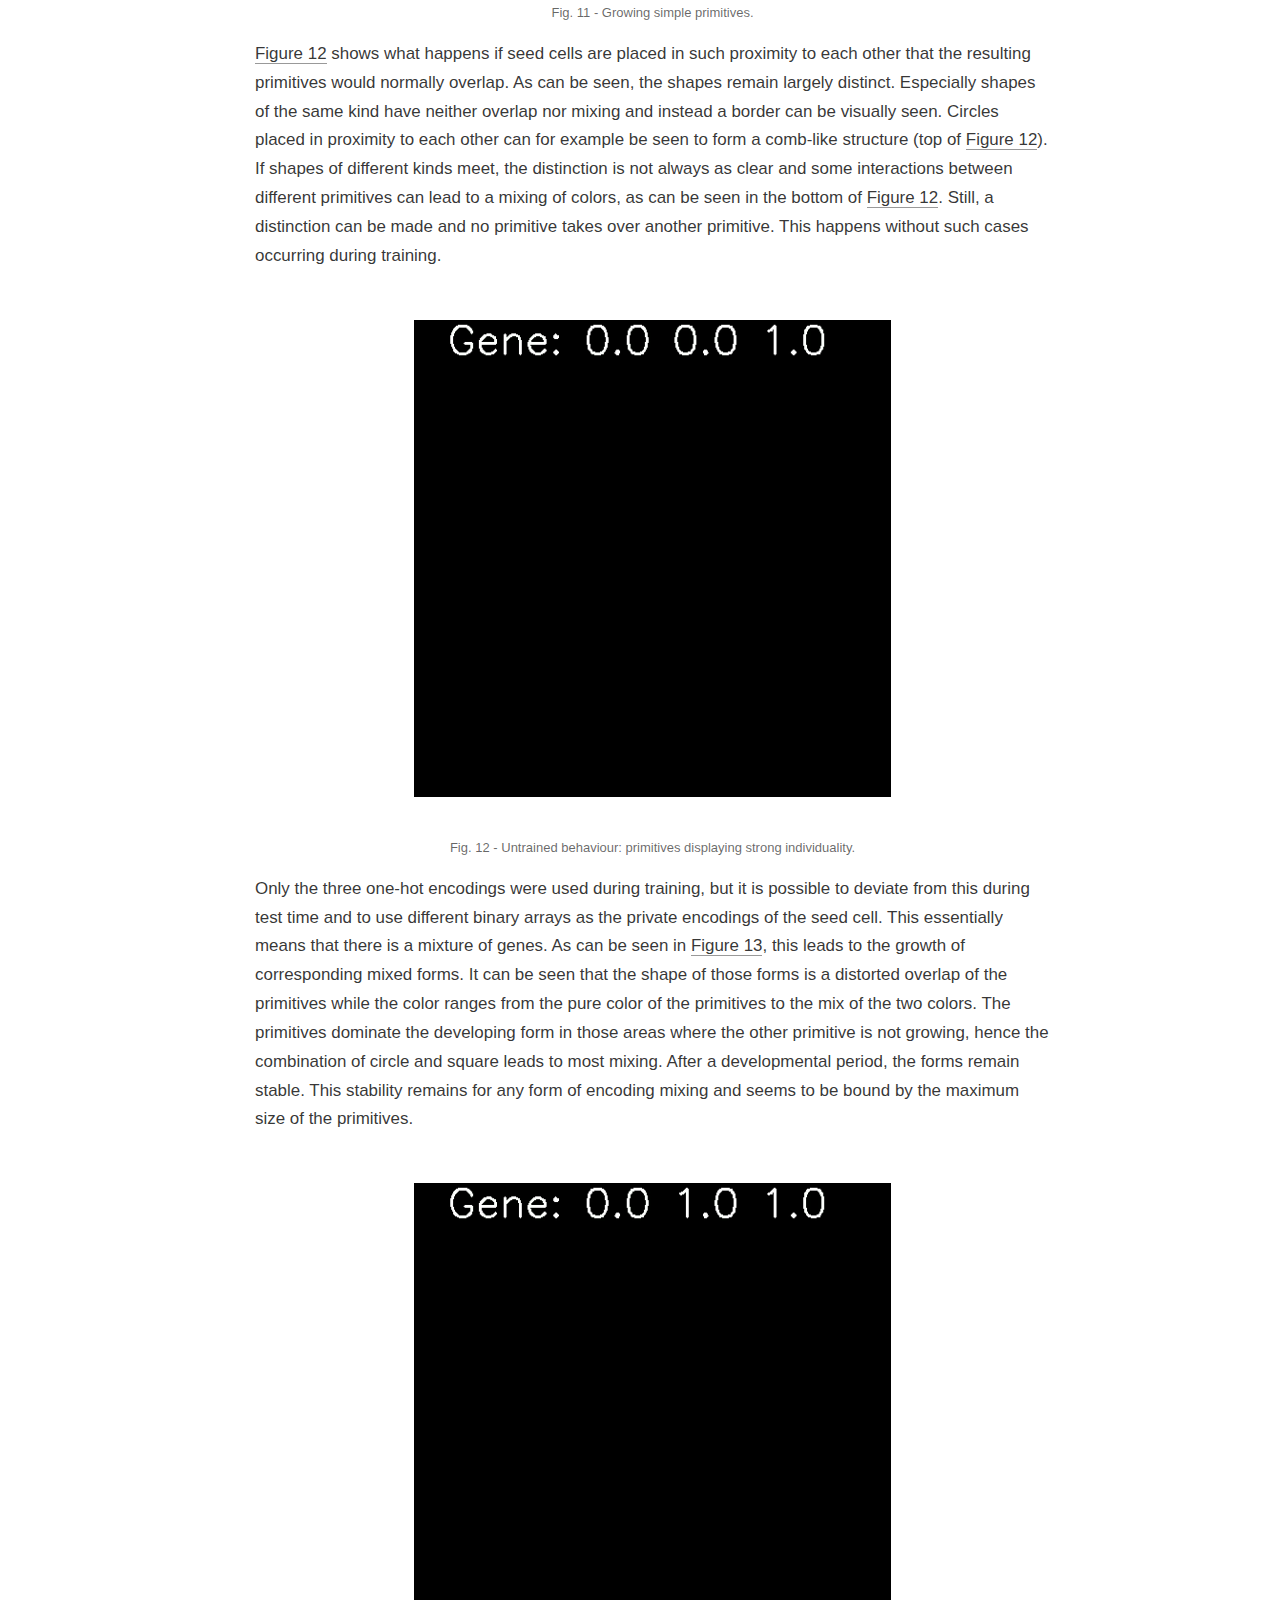
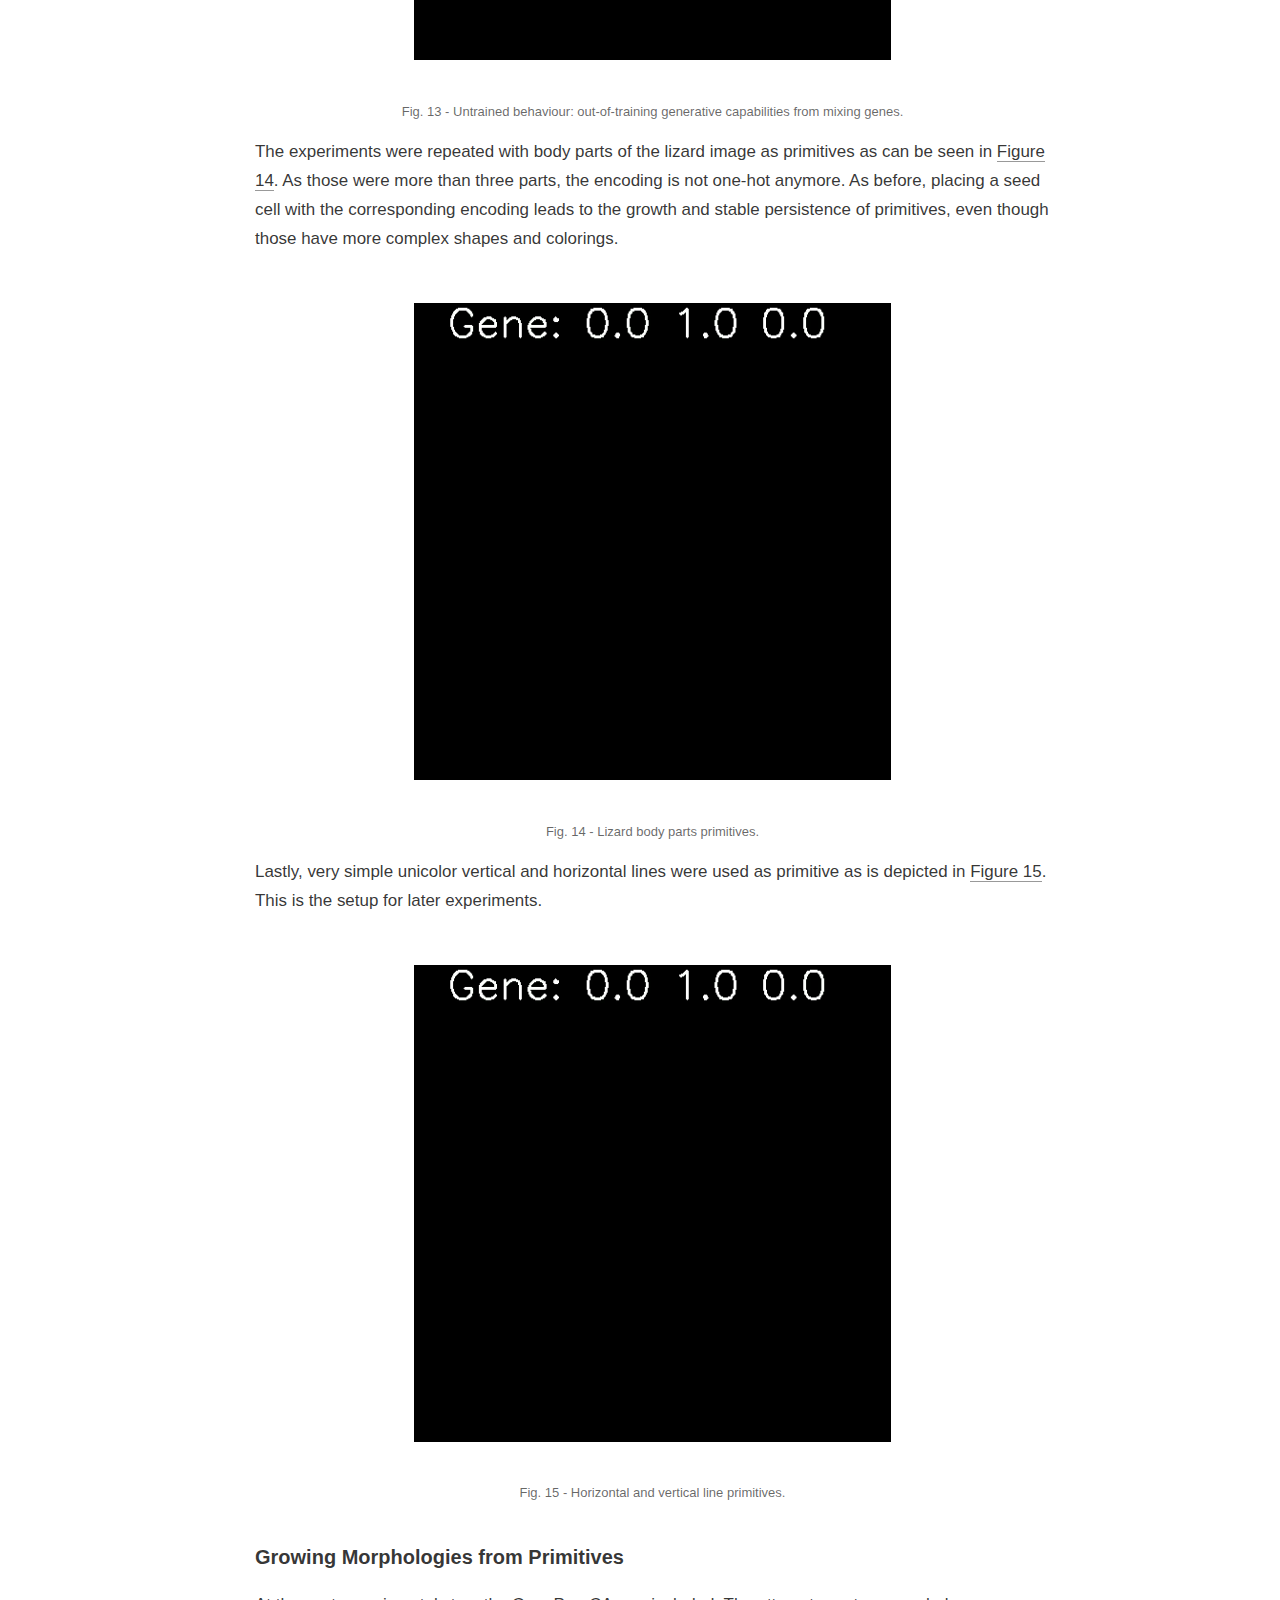
==== commit 27edb038: "updated paper" ====
--- a/docs/index.html
+++ b/docs/index.html
@@ -59,7 +59,7 @@
         "author":"Mikkel Lepperød",
         "authorURL":"https://lepmik.github.io/",
         "affiliations": [
-          {"name": "Simula Research Laboratory and University of Oslo", "url": "https://www.simula.no/"}
+          {"name": "Simula Research Laboratory, University of Oslo", "url": "https://www.simula.no/"}
         ]
       },
       {
@@ -139,21 +139,21 @@
         present privately within cells <d-cite  key="abraham2019plasticity"></d-cite>, and synapses are merely a visible reverberation of such private memories  <d-cite  key="gold2021central"></d-cite>.
         Compelling examples are the evidence of memory transfer via injection of RNA extracted from trained Aplysia into
         untrained animals <d-cite  key="bedecarrats2018rna"></d-cite>, the memory transfer via a soup of trained planaria fed to untrained organisms <d-cite  key="mcconnell1967modern"></d-cite>, and the decapitation
-        of planaria that retained long-term memories after head regeneration <d-cite  key="shomrat2013automated"></d-cite>.In this work, we propose a Neural Cellular Automaton (NCA) <d-cite  key="mordvintsev2020growing"></d-cite> model that allows for private memory storage within cells and molecular transfer across cells. We extend the NCA in two ways:
+        of planaria that retained long-term memories after head regeneration <d-cite  key="shomrat2013automated"></d-cite>.In this work, we propose a Neural Cellular Automaton (NCA) <d-cite  key="mordvintsev2020growing"></d-cite> model that allows for private memory storage within cells and memory transfer across cells. We extend the NCA in two ways:
 
 
     </p>
 
     <ul style="margin-top: 0">
 <li>Each cell has a publicly visible state (comprised by a certain number of public CA channels) that can be accessed by neighboring cells and used as available information for computing cell state updates. This is akin to information transmitted through synapses to neighboring cells.</li>
-<li>Each cell has a private memory (comprised by a certain number of private CA channels) that is visible only to the cell itself. This represents some sort of internal functionality stored more permanently in a cell, that can be possibly transmitted or made available to other cells in a manner akin to RNA transfer (or other plausible molecular transfer mechanisms).</li>
+<li>Each cell has a private memory (comprised by a certain number of private CA channels) that is visible only to the cell itself. This represents some sort of internal state stored more permanently in a cell, that can be possibly transmitted or made available to other cells in a manner akin to RNA transfer (or other plausible molecular transfer mechanisms).</li>
 </ul>
 
     <p>When CA cells update their state, their internal neural network (a homogeneous neural network with identical
         weights for all cells) acts upon the visible channels in the neighborhood, in addition to the cell’s own private
         memory. The result is the interplay of the visible component and the (private) memory stored within the cell.
     </p>
-    <p>As such, the NCA has to learn to use its internal memory, since it is not directly accessible to other cells.
+    <p>As such, a focus is to train the NCA to utilize its cells internal memory to full capacity, since it is not directly accessible by other cells.
         Therefore, it has to learn to produce a reverberation of it through its visible channels in order to carry out
         the collective computation in coordination with the neighbors.
     </p>
@@ -165,9 +165,9 @@
     </p>
 
     <p>Subsequently, another NCA is trained in addition to the previous, which does not manipulate and change the visible
-        information of cells, bun can only change their private genetic memory, i.e., a set of private channels. As such,
+        information of cells, but can only change their private genetic memory, i.e., a set of private channels. As such,
         it has to learn a mechanism to regulate the private information such that the previously learned primitive morphologies
-        (or their combination) can be utilized and activated at the right time and in the right place. We name this second neural network GenePropCA.</p>
+        (or their combination) can be utilized and activated at the right time and in the right place. We name this second neural network GenePropCA, short for GenePropagationCA.</p>
 
     <p>The GenePropCA mechanism is an abstraction for mRNA transmission between cells, which provides a form of functionality transfer.
         The transmitted functionality is stored in the cell’s internal memory and, in turn, affects the behavior of the GeneCA (the cell’s visible state). </p>
@@ -175,7 +175,7 @@
     <p>Note that in biological systems, the two types of information transfer, i.e., synaptic transfer and mRNA transfer,
         may happen at two different timescales. Typically, spikes through synapses are transmitted faster than mRNA transfers.
         However, in our framework we have tested with different timescales (basically running the GeneCA faster than the GenePropCA,
-        or vice versa) without affecting the functionality. Overall, the system learns to adjust to more often updates from one of the two NCA to solve the task at hand.
+        or vice versa) without affecting the functionality. Overall, the system learns to adjust the rate of updates from one of the two NCA to solve the task at hand.
 
     </p>
 
@@ -188,15 +188,15 @@
 
     <a class="marker" href="#section-2" id="section-2"></a>
     <h2>Model(s)</h2>
-    <p>In this section , we introduce the changes to the overall architecture changes from <d-cite  key="mordvintsev2020growing"></d-cite>,
+    <p>In this section , we introduce the changes to the overall architecture from <d-cite  key="mordvintsev2020growing"></d-cite>,
         and detail the implementation of the two new models (GeneCA snd GenePropCA, respectively), including illustrations of their specific architecture and
         how they interact with each-other.
     </p>
 
     <p>Taking inspiration from RNA memory transfer observed Planarians and Aplysia, we augment the NCA hidden state with a "private tape".
     Instead of extending the classic NCA model by appending the tape to the hidden states, we choose to sacrifice hidden states by privatizing them, this ensures that any
-    improvements seen are not due to an increase in model size (please see appendix for masking of hidden channels to investigate task deterioration with less available channels). The hypothesis here is that the private tape augmentation can be exploited to encode different modalities of behaviour,
-    such as growing different shapes or representing different computations. an illustration is provided in <a href="#figure-augment" class="figure-link" data-target="figure-augment"></a>, where the channels of the cell are represented, including the RGB
+    improvements seen are not due to an increase in model size (please see Appendix 1 for masking of hidden channels to investigate task deterioration with less available channels). The hypothesis here is that the private tape augmentation can be exploited to encode different modalities of behaviour,
+    such as growing different shapes or representing different computations. An illustration is provided in <a href="#figure-augment" class="figure-link" data-target="figure-augment"></a>, where the channels of the cell are represented, including the RGB
     channels, the alpha channel, three additional channels, plus three gene channels (G1,G2, and G3) representing the private tape.
 
     <figure style="text-align: center; margin: 4rem 0;" id="figure-augment"><img playsinline src="figures/gene.drawio.svg";
@@ -207,7 +207,7 @@
     <figure style="text-align: center; margin: 4rem 0;" id="figure-embed" ><img playsinline src="figures/embedding.drawio.svg";
           style="width:100%; border: 0px solid rgba(0, 0, 0, 0.2);" /></figure><figcaption> Binary embedding of geometric morphologies and their respective encoding.</figcaption>
      <p><br></p>      
-    <p>The tape length has to be chosen such that 2^gene_channels is greater or equal to the number of primitives. This ensures that there are enough
+    <p>The tape length has to be chosen such that <d-math>2^{gene\_channels}   </d-math> is greater or equal to the number of primitives. This ensures that,due to the binary representation, there are enough
     distinct binary encodings for each primitive. However, due to reasons that will be discussed later, it is often preferable to have a buffer of genes that are not used
     in the binary encoding. There is a delicate balance between the number of gene bits and shared hidden channels that needs to be reached as privatisation of channels
     ensures a performance penalty (see Appendix 1 for details). </p>
@@ -222,7 +222,7 @@
 
 
     <p>The first model (<a href="#figure-div" class="figure-link" data-target="figure-div"></a>), which we  name GeneCA, is tasked with learning the primitive embedding. It takes
-    inspiration form the original NCA <d-cite key="mordvintsev2020growing"></d-cite> and is extended to also include a laplacian convolution filter as found in <d-cite key="placeholder"></d-cite>. Notably,
+    inspiration form the original NCA <d-cite key="mordvintsev2020growing"></d-cite> and is extended to also include a laplacian convolution filter as found in <d-cite key="mordvintsev2022growing"></d-cite>. Notably,
         the parameters only produce a partial cell-state update-vector that comprises all non-gene channels. The gene channels are cloned and appended to the update vector after the stochastic
     update step to prevent degradation over time. This leads to no change or propagation of gene channel information throughout the NCA cell. It is worth to note that, since the only
         living cell that is initialized at the beginning of each run is a single seed cell, all cells besides the seed cell have no information in their gene channels (i.e., all zeros).
@@ -239,7 +239,7 @@
     <h3>GenePropCA</h3>
 
     <p>The GenePropCA model (<a href="#GeneProp" class="figure-link" data-target="GeneProp"></a>) is tasked with exploiting the gene embedding learned by the GeneCA.
-    By conditioning the primitive growth in the GeneCA to specific embedding, these embeddings now carry latent information about the primitives. We assume that the latent information
+    By conditioning the primitive growth in the GeneCA to a specific embedding, these embeddings now carry latent information about the primitives. We assume that the latent information
     in each embedding can be modified to produce out-of-training behaviour, thus allowing the GenePropCA to both propagate and modify the genes to achieve a desired goal.
     The architecture of the GenePropCA is similar to that of the GeneCA, where the neural network parameters produce a partial cell state update. In this case, only the genes channels are updated. Like in
     the GeneCA, the unmodified cell states are cloned and appended after the asynchronous partial update, leading to the GenePropCA having no influence over non-gene channels. </p>
@@ -272,7 +272,7 @@
     This makes it particularly difficult to have coexisting morphologies, or even just coexisting dynamics, existing on the same lattice, as the multiple NCAs end up interfering with each-other.</p>
 
     <p>Our model presents a possible solution to this problem by tying the morphological result to an unchanging seed cell. In this way, we hope that
-    the NCA learns geneal growing dynamics that are necessary for any morphology, alongside encoding-specific dynamics for the details of the morphology.  </p>
+    the NCA learns general growing dynamics that are necessary for any morphology, alongside encoding-specific dynamics for the details of the morphology.  </p>
 
     <a class="marker" href="#section-3.1" id="section-3.1"></a>
     <h3>Growing Coexisting Primitives</h3>
@@ -306,14 +306,23 @@
 
     <a class="marker" href="#section-4" id="section-4"></a>
     <h2>Training Procedure</h2>
-    <p>In this section we provide a  description of the training procedure,  including two distinct training phases, a special pooling method to train multiple primitives at one, and how the GeneCA weights are frozen when training the GenePropCA. Talk about two training phases, the special pooling method to train multiple DNA at once
-    and how the GeneNCa Weights are frozen when training the GeneProp NCA</p>
+    <p>In this section we provide a  description of the training procedure,  including two distinct training phases, a special pooling method to train multiple primitives at one, and how the GeneCA weights are frozen when training the GenePropCA.</p>
+
+    <p> The loss function used for training on all the images is the Pixelwise-MSE:</p>
+
+    <d-math style="text-align: center; margin: 2rem 0;">
+
+      PixelWiseMSE = \frac{1}{H \times W \times C} \sum_{i=0}^{H} \sum_{j=0}^{W} \sum_{k=0  }^{C} \left( I(i, j, k) - \hat{I}(i, j, k) \right)^2
+
+    </d-math>
+
+    <p>Where <d-math>H,W,C</d-math> are the dimension of the image, <d-math>I</d-math> is the reference image, and <d-math>\hat{I}</d-math> is the final state of the NCA.</p>
 
     <a class="marker" href="#section-4.1" id="section-4.1"></a>
     <h3>GeneCA Training</h3>
     <p>GeneCA training is similar to the pool-training procedure presented in <d-cite key="mordvintsev2020growing"></d-cite>. However, to enable the gene encoding of multiple primitives,
     each gene-primitive pair is given its own pool to sample from and update. Additionally, the target image becomes a target batch consisting of n-repetitions of each image,
-    where n is a factor of the batch size. It is important to keep the batch size as a multiple of the number of primitives to avoid training bias towards one primitive. <a href="#multiTraining" class="figure-link" data-target="multiTraining"></a> illustrates the training procedure for batch-multi-image training under the GeneCA scheme.</p>
+    where n is a factor of the batch size. This is done so that multiple images per batch can be considered in the loss. It is important to keep the batch size as a multiple of the number of primitives to avoid training bias towards one primitive. <a href="#multiTraining" class="figure-link" data-target="multiTraining"></a> illustrates the training procedure for batch-multi-image training under the GeneCA scheme.</p>
 
     <figure style="text-align: center; margin: 2rem 0;" id="multiTraining"><img playsinline src="figures/Training.drawio.svg"
       style="width:100%; border: 0px solid rgba(0, 0, 0, 0.2);" /></figure><figcaption>Training loop for multi-image batch training</figcaption>
@@ -328,12 +337,12 @@
       style="width:100%; border: 0px solid rgba(0, 0, 0, 0.2);" /></figure><figcaption>Training loop for GenePropCA. The GeneCA weights are frozen, yet still contribute to the gradient computations, making the GenePropCAs behaviour dependent on the GeneCA.</figcaption>
     <a class="marker" href="#section-5" id="section-5"></a>
     <h2>Results</h2>
-    <p>The model was tested with different primitives, target images and configuration. Below are the results of those experiments. Generally, the NCA has a size of 30 x 30, there are 16 channels in total of which the first four are the alpha value and the three color channels. Of the remaining 12 hidden channels, eight channels were privatized, i.e. could be read but not be altered by the GeneCA. </p>
+    <p>The model was tested with configuration. Below are the results of those experiments. Generally, the NCA has a size of 30 x 30, there are 16 channels in total of which the first four are the alpha value and the three color channels. Of the remaining 12 hidden channels, eight channels were privatized, i.e. could be read but not be altered by the GeneCA. </p>
 
     <a class="marker" href="#section-5.1" id="section-5.1"></a>
     <h3>Growing Coexisting Primitives </h3>
 
-    <p>Three primitives were chosen as target shapes: A blue square, a green circle and a red triangle. Those primitives have a corresponding one-hot encoding in the private tape. The GeneCA was trained to update the public channels of the CA such that the right primitive is formed around a cell with the corresponding encoding. It is important to note that there is no gene propagation at this point, only the update of the public channels that the GeneCA calculates based on the available private and public channels. </p>
+    <p>Three primitives were chosen as target shapes: A blue square, a green circle and a red triangle. Those primitives have a corresponding one-hot encoding in the private tape. The GeneCA was trained to update the public channels of the CA such that the right primitive is formed around the seed cell. It is important to note that there is no gene propagation at this point, only the update of the public channels that the GeneCA calculates based on the available private and public channels. </p>
     <p>During test time, cells of the CA are picked as seed cells, and their private tape is altered. </p>
 
     <p>In the top of <a href="#growing-prims" class="figure-link" data-target="growing-prims"></a> we show how the binary encodings of the three primitives are assigned to three different cells in the CA, with the distance between them being great enough to avoid interactions between cells belonging to different primitives. Starting from the seed cell, the shapes and their color form over a number of update steps. Afterwards, they remain stable. </p>
@@ -370,8 +379,8 @@
     <a class="marker" href="#section-5.2" id="section-5.2"></a>
     <h3>Growing Morphologies from Primitives </h3>
 
-    <p>As the next experimental step, the GenePropCA was included. The attempt was to grow whole morphologies, while the GeneCA weights where frozen on growing primitives.</p>
-    <p>In the lizard example, the GenePropCA was trained as described above with the initial containing the gene encoding for the torso primitive and the GeneCA being trained
+    <p>At the next experimental step, the GenePropCA was included. The attempt was to grow whole morphologies, while the GeneCA weights where frozen on growing primitives.</p>
+    <p>In the lizard example, the GenePropCA was trained as described above with the initial seed cell containing the gene encoding for the torso primitive and the GeneCA being trained
         on primitive body parts of the whole lizard (legs, head, torso, tail). As can be seen in <a href="#liz-from-parts" class="figure-link" data-target="liz-from-parts"></a>, the torso of the lizard is grown first, but the CA then continues to grow the limbs, tail and head. Deactivating
         the GenePropCA after the lizard is finished growing does not lead to a collapse, rather the lizard maintains its shape under the control of the GeneCA. </p>
     <figure style="text-align: center; margin: 2rem 0;" id="liz-from-parts"><video loop autoplay playsinline muted width="640px"; src="figures/Growing_from_torso.webm" style="width:60%; border: 0px solid rgba(0, 0, 0, 0.2);"/></figure><figcaption>Growing the lizard morphology from the torso.</figcaption>
@@ -385,14 +394,14 @@
     <figure style="text-align: center; margin: 2rem 0;" id="liz-diff-start"><video loop autoplay playsinline muted width="640px"; src="figures/GrowingMorpho_multi.webm" style="width:60%; border: 0px solid rgba(0, 0, 0, 0.2);"/></figure><figcaption>Growing the lizard from basic polygon morphologies.The lizard will not grow from a primitive it was not trained to grow from.</figcaption>
     <p></p>
     <p><a href="#grow-frac" class="figure-link" data-target="grow-frac"></a> depicts an experiment in which the simple primitives of unicolor vertical and horizontal lines are combined into a fractal-like shape with satisfying performance. This shows that the model can combine simple and few primitives into more complex
-        forms consisting of many primitives in addition to combining complex and many primitives into less complex forms consisting of few primitives, as was done before with the lizard. </p>
+        forms consisting of many primitives in addition to combining complex and many primitives into less complex (complexity in the sense of the combination of primitives) forms consisting of few primitives, as was done before with the lizard. </p>
 
     <figure style="text-align: center; margin: 2rem 0;" id="grow-frac"><video loop autoplay playsinline muted width="640px"; src="figures/fract.webm" style="width:60%; border: 0px solid rgba(0, 0, 0, 0.2);"/></figure><figcaption>Growing a fractal-like shape from simple vertical and horizontal primitives.</figcaption>
 
     <a class="marker" href="#section-5.3" id="section-5.3"></a>
     <h3>Growing Coexisting Morphologies from Primitives </h3>
 
-    <p>The final experiment in growing morphologies was to test whether the GenePropCA could additionally grow multiple morphologies. This was done by adding an extra channel as a meta-gene, the neither the GeneCA nor GenePropCA could modify and training the GenePropCA to grow separate morphologies depending on the meta-gene encoding and the starting seed cell encoding.</p>
+    <p>The final experiment in growing morphologies was to test whether the GenePropCA could additionally grow multiple morphologies. This was done by adding an extra channel as a meta-gene, that neither the GeneCA nor GenePropCA could modify and training the GenePropCA to grow separate morphologies depending on the meta-gene encoding and the starting seed cell encoding.</p>
     <p><a href="#2-morph" class="figure-link" data-target="2-morph"></a> shows the GenePropCA growing both a lizard morphology and a butterfly by exploiting the same GeneCA gene encodings. The overall quality of reproduction of the lizard has diminished, whilst the butterfly, a much simpler morphology, was reproduced better.</p>
       <figure style="text-align: center; margin: 2rem 0;" id="2-morph"><video loop autoplay playsinline muted width="640px"; src="figures/multi_morpho.webm" style="width:60%; border: 0px solid rgba(0, 0, 0, 0.2);"/></figure><figcaption>Growing both a lizard and a butterfly with the same GeneCA and GenePropCA. The quality of reproduction is reduced.</figcaption>
 
@@ -400,24 +409,24 @@
     <h3>Moving Primitives </h3>
 
     <p>In contrast to the relatively simple task of growing morphologies, we wanted to test if the GenePropCA could exploit the embedding and learn the dynamics of
-    a complex system. For this we chose to replicate the dynamics of a Lenia  <d-cite  key="Lenia2019"></d-cite> glider. Lenia itself is a form of continuous CA that can exhibit remarkable complexity.
+    a complex moving system. For this we chose to replicate the dynamics of a Lenia  <d-cite  key="Lenia2019"></d-cite> glider. Lenia itself is a form of continuous CA that can exhibit remarkable complexity.
     We chose a glider (<a href="#originalLenia" class="figure-link" data-target="originalLenia"></a>)  whose dynamics where non-trivial, where learning to replicate it
     would take more than simply memorising a simple translation in space. The GeneCA was trained on the first frame of the Lenia video. The GenePropCA was trained on a
-    quasi-curriculum-style learning, where at certain checkpoints additional frames of the video are inserted into the training set until the five hundreds frame. It is always trained from the first frame
+    quasi-curriculum-style learning, where at certain checkpoints additional frames of the video are inserted into the training set until the five-hundreds frame. It is always trained from the first frame
     to the last frame of the training set in order, and loss was accumulated across all frames before backpropagation. The frame-by-frame loss accumulation is important here
-    since, unlike growing morphologies, the time evolution of the NCA from state to state is important. As a comparison a standard NCA was trained using the same method, the parameter count
+    since -unlike growing morphologies- the time evolution of the NCA from state to state is important. As a comparison a standard NCA was trained using the same method, the parameter count
     of the standard NCA was selected such that it corresponds to the sum of total parameters between the GeneCA and the GenePropCA.</p>
 
     <figure style="text-align: center; margin: 2rem 0;" id="originalLenia"><img playsinline src="figures/original_lenia.gif"
       style="width:60%; border: 0px solid rgba(0, 0, 0, 0.2);" /></figure><figcaption>Original Lenia video.</figcaption>
     <p></p>
 
-    <p>(<a href="#standardNCA" class="figure-link" data-target="standardNCA"></a>) shows the result of training a standard NCA on five hundred frames of the Lenia video. As can be seen, the standard NCA somewhat replicates the dynamics until a certain point, where the simulation falls apart. Possibly due to the NCA only learning to replicate the exact frames it saw and not learning the dynamics.</p>
+    <p><a href="#standardNCA" class="figure-link" data-target="standardNCA"></a> shows the result of training a standard NCA on five-hundred frames of the Lenia video. As can be seen, the standard NCA somewhat replicates the dynamics until a certain point, where the simulation falls apart. Possibly due to the NCA only learning to replicate the exact frames it saw and not learning the dynamics.</p>
 
     <figure style="text-align: center; margin: 2rem 0;" id="standardNCA"><img playsinline src="figures/standard_nca.gif"
       style="width:60%; border: 0px solid rgba(0, 0, 0, 0.2);" /></figure><figcaption>Standard NCA trained to replicate the video.</figcaption>
     <p></p>
-    <p>(<a href="#movingGene" class="figure-link" data-target="movingGene"></a>) shows the result of training the GeneCA and GenePropCA on five hundred frames of the Lenia video. As can be seen, our method yields visually closer results to the Lenia video. Additionally, the morphology is stable past the five hundred frame mark, exhibiting signs of having learned more general dynamics that are stable in time.  Though not a perfect replication of the Lenia glider, the results are closer.</p>
+    <p>(<a href="#movingGene" class="figure-link" data-target="movingGene"></a>) shows the result of training the GeneCA and GenePropCA on five-hundred frames of the Lenia video. As can be seen, our method yields visually closer results to the Lenia video. Additionally, the morphology is stable past the five-hundred frame mark, exhibiting signs of having learned more general dynamics that are stable in time.  Though not a perfect replication of the Lenia glider, the results are decent.</p>
 
     <figure style="text-align: center; margin: 2rem 0;" id="movingGene"><img playsinline src="figures/Gene_ca_moving.gif"
       style="width:60%; border: 0px solid rgba(0, 0, 0, 0.2);" /></figure><figcaption>Our method trained to replicate the video.</figcaption>
@@ -425,12 +434,12 @@
     <a class="marker" href="#section-6" id="section-6"></a>
     <h2>Related NCA Work</h2>
 
-    <p>Neural cellular automata (NCAs) merge the classical framework of cellular automata with modern deep learning by replacing hand-crafted update rules with neural networks that are optimized via gradient-based methods. Early studies in cellular automata (e.g., <d-cite  key="Wolfram2002"></d-cite>) established that simple local rules can lead to complex emergent behavior. Building on these ideas, <d-cite  key="mordvintsev2020growing"></d-cite> introduced the “Growing Neural Cellular Automata” model, which trains a convolutional network with gradient-based learning to iteratively update a grid so that, starting from a single seed, complex images emerge and can regenerate after damage.</p>
+    <p>Neural cellular automata (NCAs) merge the classical framework of cellular automata with modern deep learning by replacing hand-crafted update rules with neural networks that are optimized via gradient-based methods. Earlier studies in cellular automata (e.g., <d-cite  key="Wolfram2002"></d-cite>) established that simple local rules can lead to complex emergent behavior. Building on these ideas, <d-cite  key="mordvintsev2020growing"></d-cite> introduced the “Growing Neural Cellular Automata” model, which trains a convolutional network with gradient-based learning to iteratively update a grid so that, starting from a single seed, complex images emerge and can regenerate after damage.</p>
     <p>Seminal work by <d-cite  key="miller2004evolving"></d-cite> explored evolving self-repairing, self-regulating cellular automata to produce the “French flag” pattern, demonstrating how evolutionary algorithms can discover diverse rule sets for complex morphogenesis. <d-cite  key="nichele2017neat"></d-cite> extended morphogenetic CAs with neuro-evolution of neural networks as CA rules. <d-cite  key="pontescritical"></d-cite> showed a NCA evolved to criticality. This was further studied by <d-cite  key="Guichard2024"></d-cite>. <d-cite  key="kvalsund2024sensor"></d-cite> discussed NCA a model for a distributed neocortex. </p>
 
-    <p>A range of extensions have broadened the capabilities of NCAs.<d-cite  key="randazzo2020self"></d-cite> explored self-classification tasks. <d-cite  key="hernandez2021neural"></d-cite> presented NCA Manifold, creating embedding spaces of different morphogenetic processes. <d-cite  key="tesfaldet2022attention"></d-cite> developed an attention-based NCA that integrates self-attention mechanisms into the update process, allowing each cell to dynamically focus on relevant features in its local neighborhood and capture longer-range dependencies. <d-cite  key="grasso2022empowered"></d-cite> proposed Empowered Neural Cellular Automata, incorporating an information-theoretic objective (empowerment) to promote robust, coordinated behaviors. <d-cite  key="palm2022variational"></d-cite> proposed Variational Neural Cellular Automata, a probabilistic generative model that captures diverse emergent dynamics through variational inference. <d-cite  key="mordvintsev2022growing"></d-cite> proped an isotropic version of NCAs, while <d-cite  key="pande2023hierarchical"></d-cite> presented Hierarchical NCA to model emergent behaviors at different scales.</p>
-
-    <p>Extensions in application domains further illustrate the versatility of the NCA framework. <d-cite  key="variengien2021towards"></d-cite> applied NCAs to evolve controllers for a cart-pole system. <d-cite  key="horibe2022severe"></d-cite> demonstrated the use of NCAs for regenerating soft robot morphologies, showcasing their potential for self-repair akin to biological regeneration. <d-cite  key="najarro2022hypernca"></d-cite> studied a hypernetwork approach, named HyperNCA, that grows artificial neural networks with a developmental process. More recently, <d-cite  key="Reimers2023"></d-cite> introduced a pathfinding NCA with local self-attention, training automata to collectively explore environments and locate energy sources. <d-cite  key="randazzo2024simulating"></d-cite> exploited an NCA as evolvable plant biome. Very recently, Differentiable Logic Cellular Automata by <d-cite  key="Pietro-Miotti-Eyvind-Niklasson-Ettore-Randazzo-Alexander-Mordvintsev2025-jb"></d-cite> integrates differentiable logic gates with traditional neural cellular automata to achieve discrete, interpretable update rules while maintaining the benefits of gradient-based training.</p>
+    <p>A range of extensions have broadened the capabilities of NCAs.<d-cite  key="randazzo2020self"></d-cite> explored self-classification tasks. <d-cite  key="hernandez2021neural"></d-cite> presented NCA Manifold, creating embedding spaces of different morphogenetic processes. <d-cite  key="tesfaldet2022attention"></d-cite> developed an attention-based NCA that integrates self-attention mechanisms into the update process, allowing each cell to dynamically focus on relevant features in its local neighborhood and capture longer-range dependencies. <d-cite  key="grasso2022empowered"></d-cite> proposed Empowered Neural Cellular Automata, incorporating an information-theoretic objective (empowerment) to promote robust, coordinated behaviors. <d-cite  key="palm2022variational"></d-cite> proposed Variational Neural Cellular Automata, a probabilistic generative model that captures diverse emergent dynamics through variational inference. <d-cite  key="mordvintsev2022growing"></d-cite> proposed an isotropic version of NCAs, while <d-cite  key="pande2023hierarchical"></d-cite> presented Hierarchical NCA to model emergent behaviors at different scales.</p>
+
+    <p>Extensions in application domains further illustrate the versatility of the NCA framework. <d-cite  key="variengien2021towards"></d-cite> applied NCAs to evolve controllers for a cart-pole system. <d-cite  key="horibe2022severe"></d-cite> demonstrated the use of NCAs for regenerating soft robot morphologies, showcasing their potential for self-repair akin to biological regeneration. <d-cite  key="najarro2022hypernca"></d-cite> studied a hypernetwork approach, named HyperNCA, that grows artificial neural networks with a developmental process. More recently, <d-cite  key="Reimers2023"></d-cite> introduced a pathfinding NCA with local self-attention, training automata to collectively explore environments and locate energy sources. <d-cite  key="randazzo2024simulating"></d-cite> exploited an NCA as an evolvable plant biome. Very recently, Differentiable Logic Cellular Automata by <d-cite  key="Pietro-Miotti-Eyvind-Niklasson-Ettore-Randazzo-Alexander-Mordvintsev2025-jb"></d-cite> integrates differentiable logic gates with traditional neural cellular automata to achieve discrete, interpretable update rules while maintaining the benefits of gradient-based training.</p>
 
     <p>One work that greatly inspired us is <d-cite  key="Pappadopoulos2023"></d-cite>, where the incorporation of additional channels to encode for different morphologies is discussed. More broadly, we were greatly inspired by <d-cite  key="MitchellCheney2024"></d-cite> and <d-cite  key="HartlLevin2024"></d-cite>, arguing that living systems encode robust, adaptable generative models that guide development and regeneration. Such works emphasize that biological lineages accumulate “memory engrams”—latent representations that enable organisms to reliably rebuild form and function despite perturbations. This concept is central in our idea of EngramNCA, where the model leverages dual-channel memory (public and private states) to simulate the distributed storage and transfer of memory observed in biological systems.
 
@@ -455,6 +464,7 @@
     <!-- if something breaks later on, add back script section form ref.html -->
 
 
+
   </d-article>
   <d-appendix>
 
@@ -462,6 +472,51 @@
 
 
 
+  </d-appendix>
+
+  <d-appendix>
+    <h3>Appendix 1</h3>
+    <p>This sections details the preliminary experiments conducted to determine the deterioration in NCA image reconstruction quality as channels are privatized. We measured the loss curves for reconstruction of a lizard emoji, alongside the regrowth capabilities of the NCA to damage. For all experiments the training was repeated once on a set seed for each privatization level, the regrowth experiments where repeated one-hundred times with the damage locations being fixed and identical for each privatization level.
+    </p>
+    <p>For these experiments we tested three different NCA types:</p>
+    <ul style="margin-top: 0">
+      <li><b>DummyVCA</b>: Where the sensing kernels channel dimension match the unmasked NCA channels. However, any kernel involved in sensing neighbourhoods (such as sobel filters) would receive a dummy vector of all zeros for in lieu of the privatized channels.</li>
+      <li><b>MaskedCA</b>: Where the sensing kernels channel dimension match the unmasked NCA channels. However, the channels of the output tensor corresponding to the privatized channels where masked with zeros after the sensing convolution.  </li>
+      <li><b>ReducedCA</b>: Where the sensing kernels channel dimension where reduced to not include the privatized channels, and a truncated state excluding the privatized channels is passed to the sensing kernels. The state was later re-expanded with zeros t mathc the unmasked NCA channel dimensions.</li>
+    </ul>
+
+
+    <p> The loss function used for training and measuring the reconstruction was the PixelwiseMSE:</p>
+
+    <d-math style="text-align: center; margin: 2rem 0;">
+
+      PixelWiseMSE = \frac{1}{H \times W \times C} \sum_{i=0}^{H} \sum_{j=0}^{W} \sum_{k=0}^{C} \left( I(i, j, k) - \hat{I}(i, j, k) \right)^2
+
+    </d-math>
+
+    <p>Where <d-math>H,W,C</d-math> are the dimension of the image, <d-math>I</d-math> is the reference image, and <d-math>\hat{I}</d-math> is the final state of the NCA.</p>
+
+    <h2>Preliminary experiment results</h2>
+
+    <p><a href="#figure-interComparison" class="figure-link" data-target="figure-interComparison"></a> shows the loss curves of the three models with different levels of privatization (0,4,8,12, left to right). For privatization levels 0 and 4 the three models are comparable, while at privatization level 8 the DummyVCA performed considerably worse.Finally, the ReducedCA performed best at privatization level 12. From privatization level 0 to 4 there seems to be no discernible change in the loss curves, afterward however, as more channels get privatized the models struggle to learn. </p>
+
+    <figure style="text-align: center; margin: 4rem 0;" id="figure-interComparison"><img playsinline src="figures/Inter_model_comparison.png";
+          style="width:100%; border: 0px solid rgba(0, 0, 0, 0.2);" /></figure><figcaption>Comparison of the loss curves of the three models with different levels of privatization (0,4,8,12, left to right). For privatization levels 0 and 4 the three models are comparable, while at privatization level 8 the DummyVCA performed considerably worse.Finally, the ReducedCA performed best at privatization level 12.</figcaption>
+    <p><br></p>
+    <p><a href="#figure-loss" class="figure-link" data-target="figure-loss"></a> shows how the reconstruction quality (the mean final loss, on a running average of 10) on the lizard emoji decreases as channels are privatized. The data is noisy, thus no proper comparison can be done between the three models, they can be considered to act the same. </p>
+
+    <figure style="text-align: center; margin: 4rem 0;" id="figure-loss"><img playsinline src="figures/Inter_model_loss_fine.png";
+          style="width:100%; border: 0px solid rgba(0, 0, 0, 0.2);" /></figure><figcaption>Mean final loss as compared to number of channels privatized for each of the three models. As channels are privatized, it can be seen that the reconstruction quality of the original image (mean final loss) decreases. </figcaption>
+
+    <p><br></p>
+    <p><a href="#figure-regrowth" class="figure-link" data-target="figure-regrowth"></a> shows the mean regrowth loss of the three models as they attempt to reconstruct the damaged lizard. As with the mean final loss, regrowth quality decreases as the number of channels are privatized. The data is once again noisy, even more so here. This is most likely due to the asynchronous nature of NCAs.  </p>
+
+
+    <figure style="text-align: center; margin: 4rem 0;" id="figure-regrowth"><img playsinline src="figures/Regrowth_loss.png";
+          style="width:100%; border: 0px solid rgba(0, 0, 0, 0.2);" /></figure><figcaption>Mean regrowth loss as compared to number of channels privatized for each of the three models. As channels are privatized, it can be seen that the NCA struggles to regrow back to the original image.</figcaption>
+
+    <p><br></p>
+    <p>From the results of the preliminary experiments, we concluded that there is indeed deterioration in the quality of image reconstruction from the NCA as channels are privatized. However, the choice of architecture does not play a big role in the level of performance loss. Thus, we chose to go with the MaskedCA version for channel reduction as it was the easiest to implement. </p>
   </d-appendix>
 
   <distill-appendix>
--- a/docs/style.css
+++ b/docs/style.css
@@ -9,6 +9,7 @@
     counter-reset: figures;
 
   }
+
 
 .inline-list ul {
     display: inline; /* Make the list appear inline */
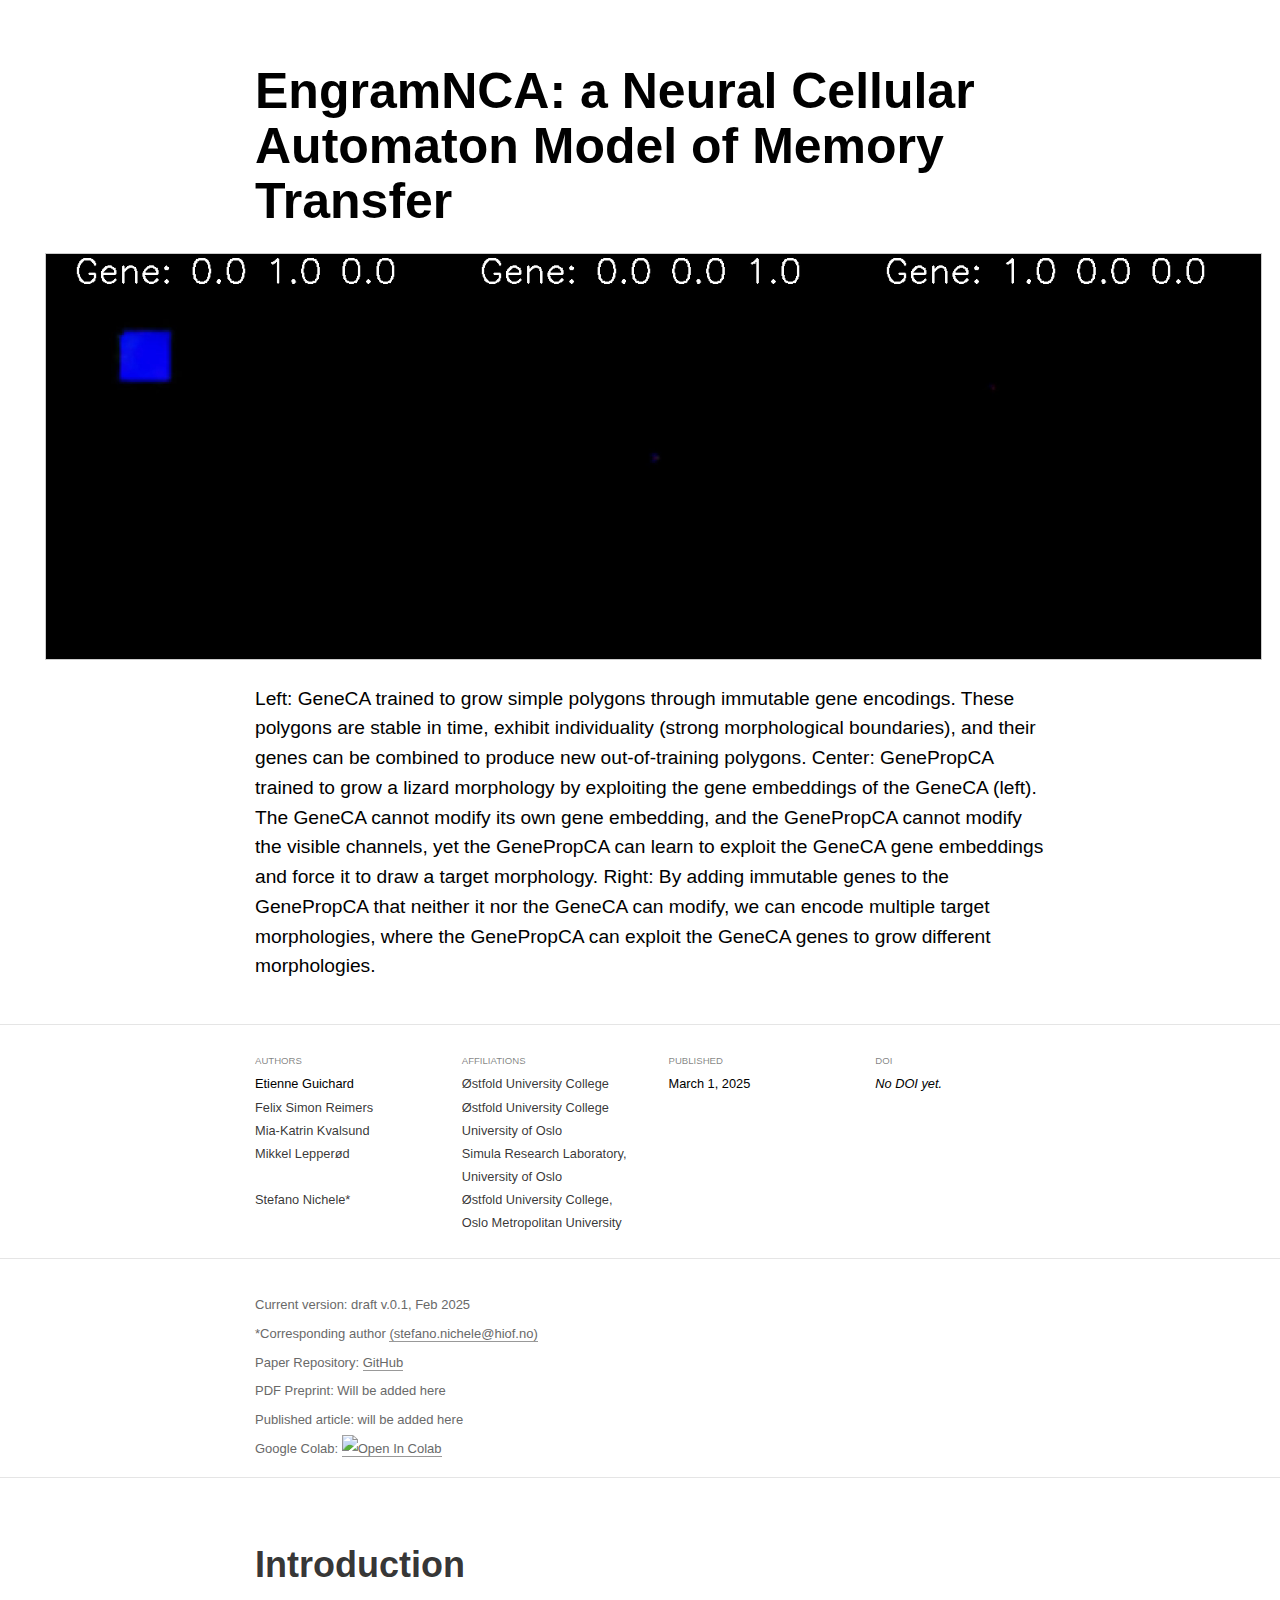
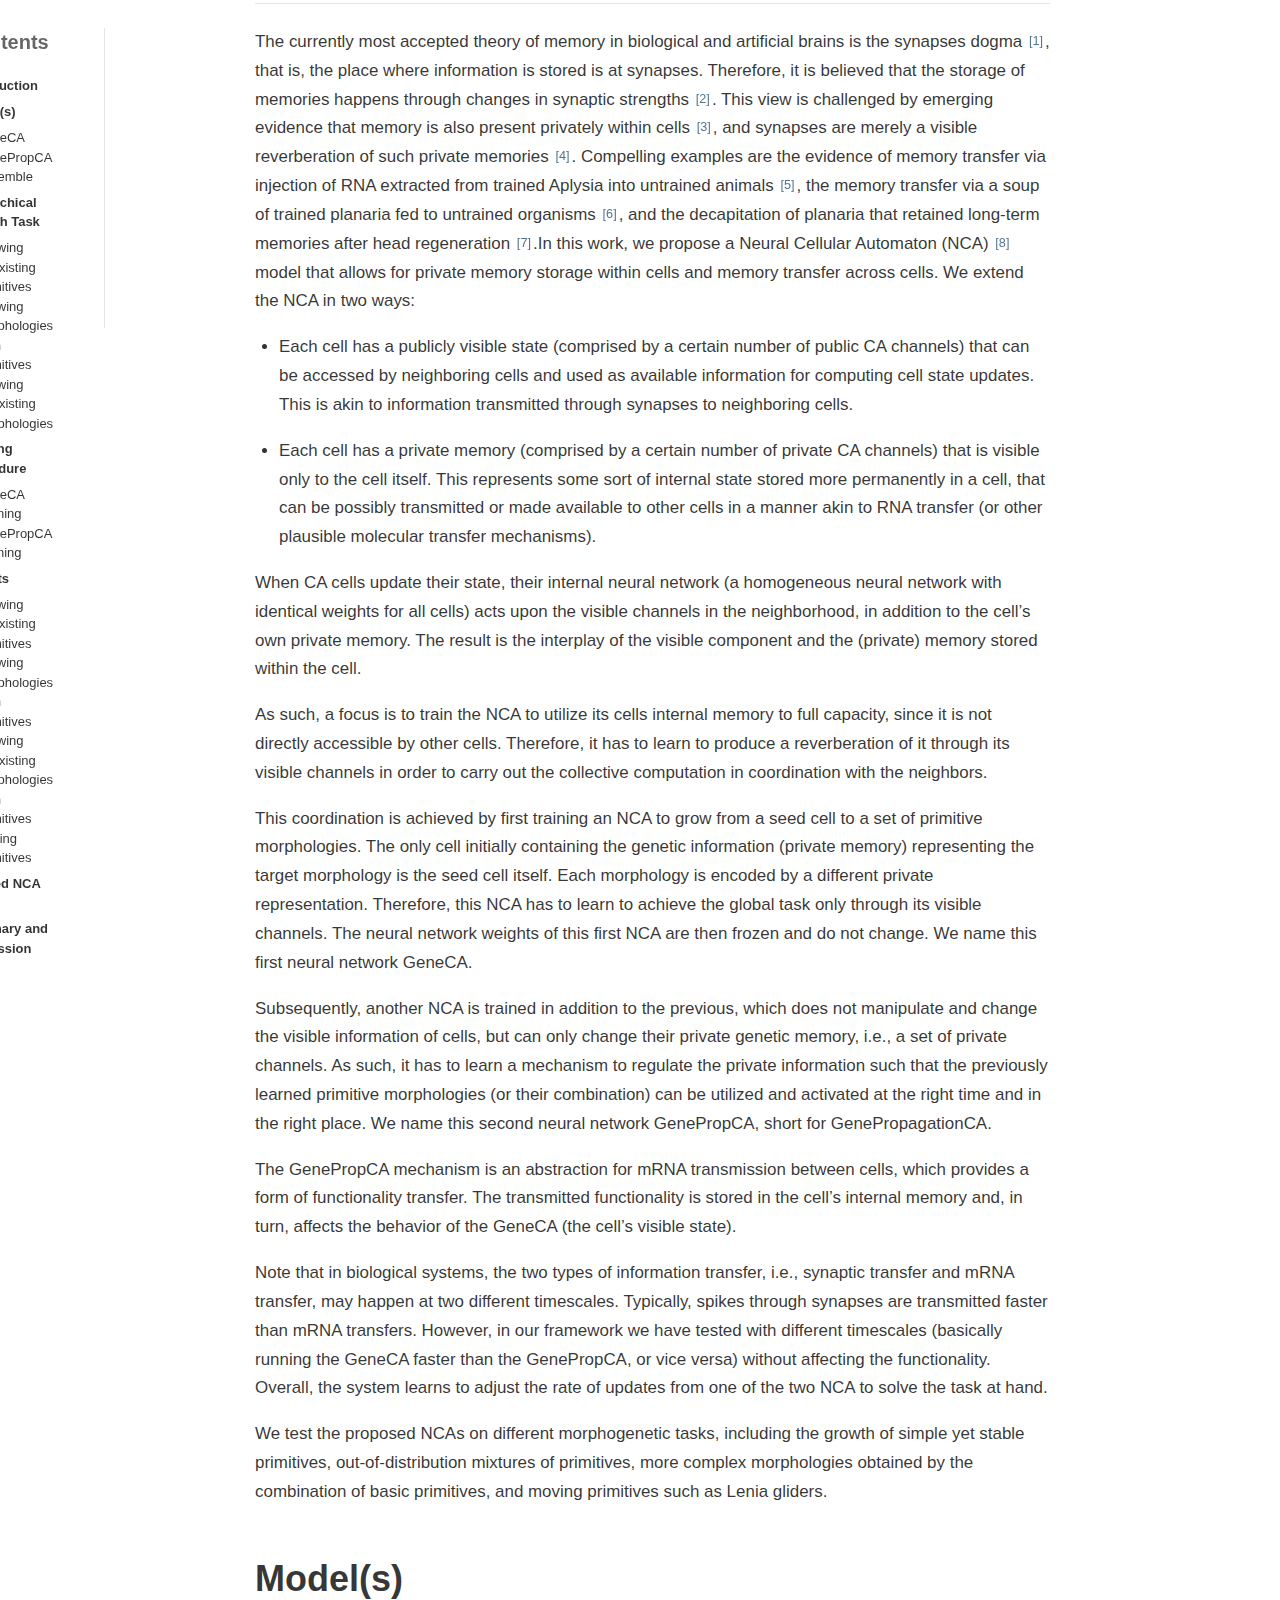
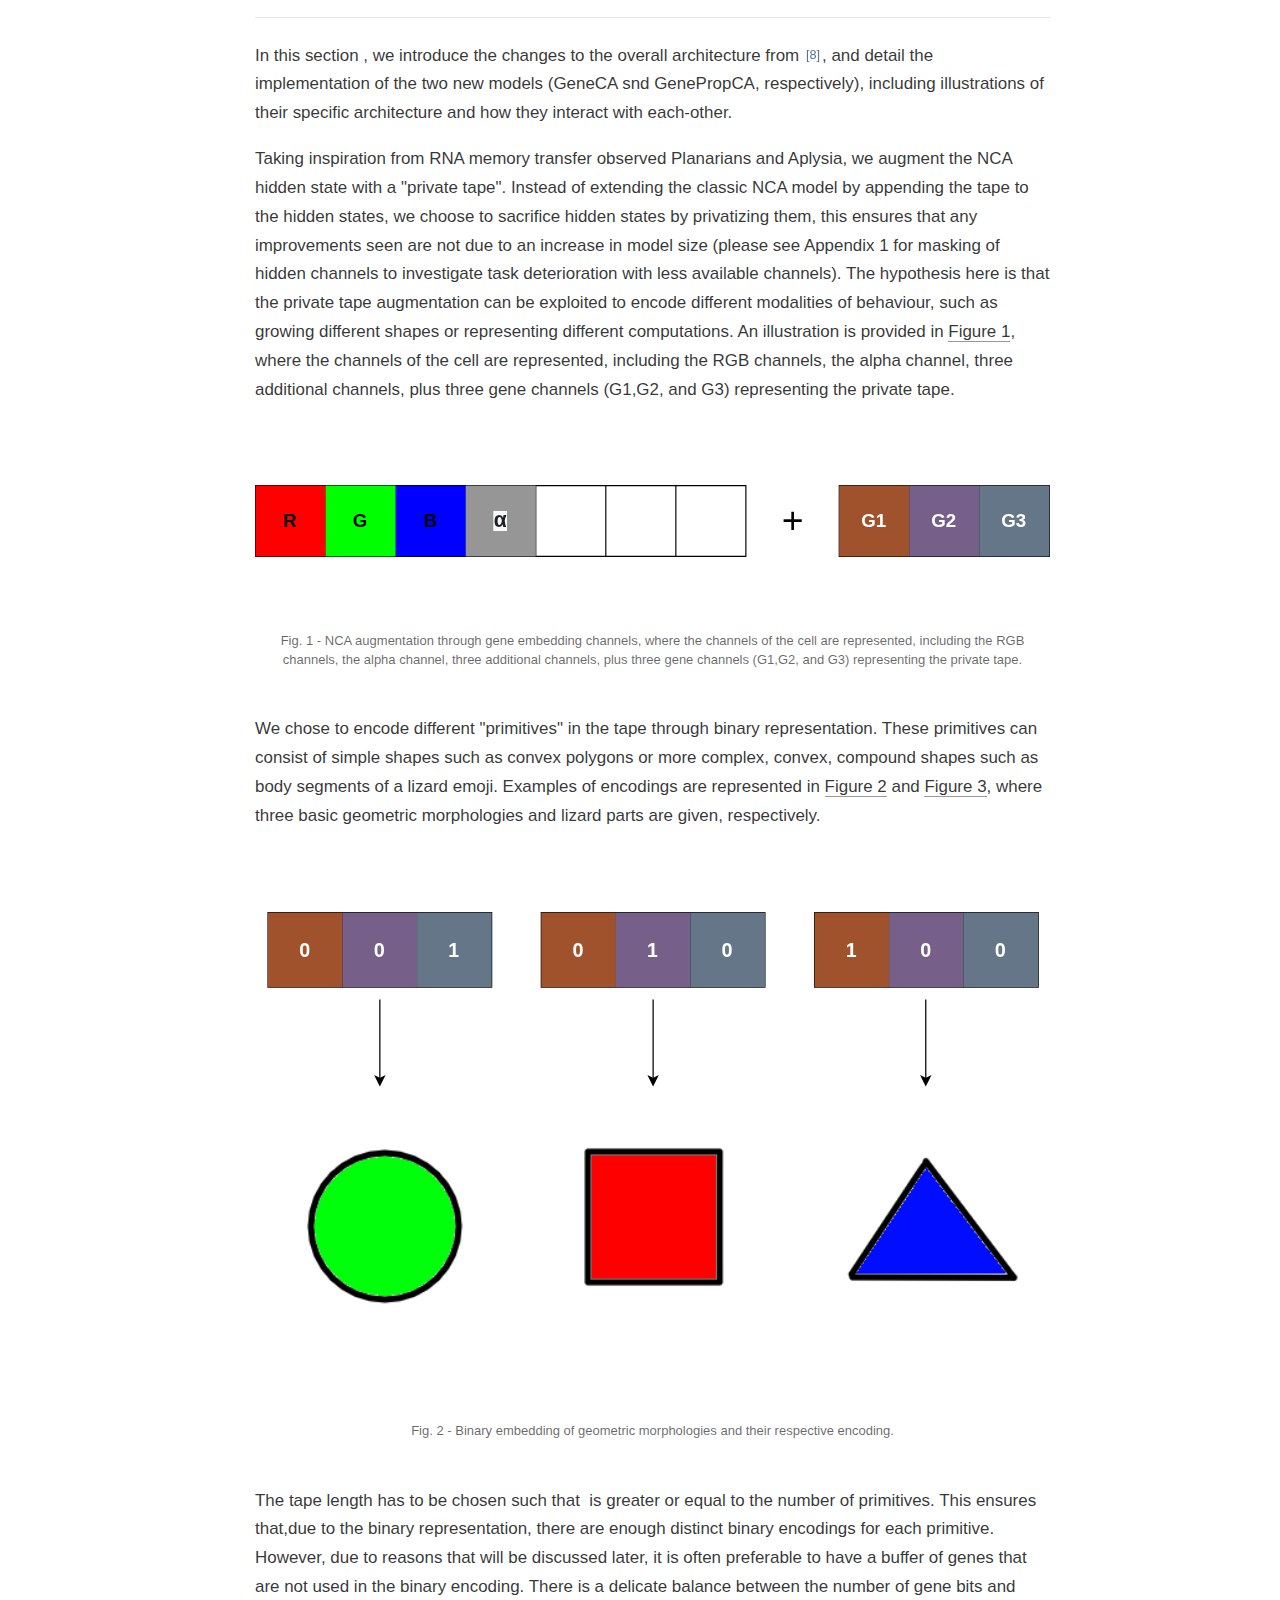
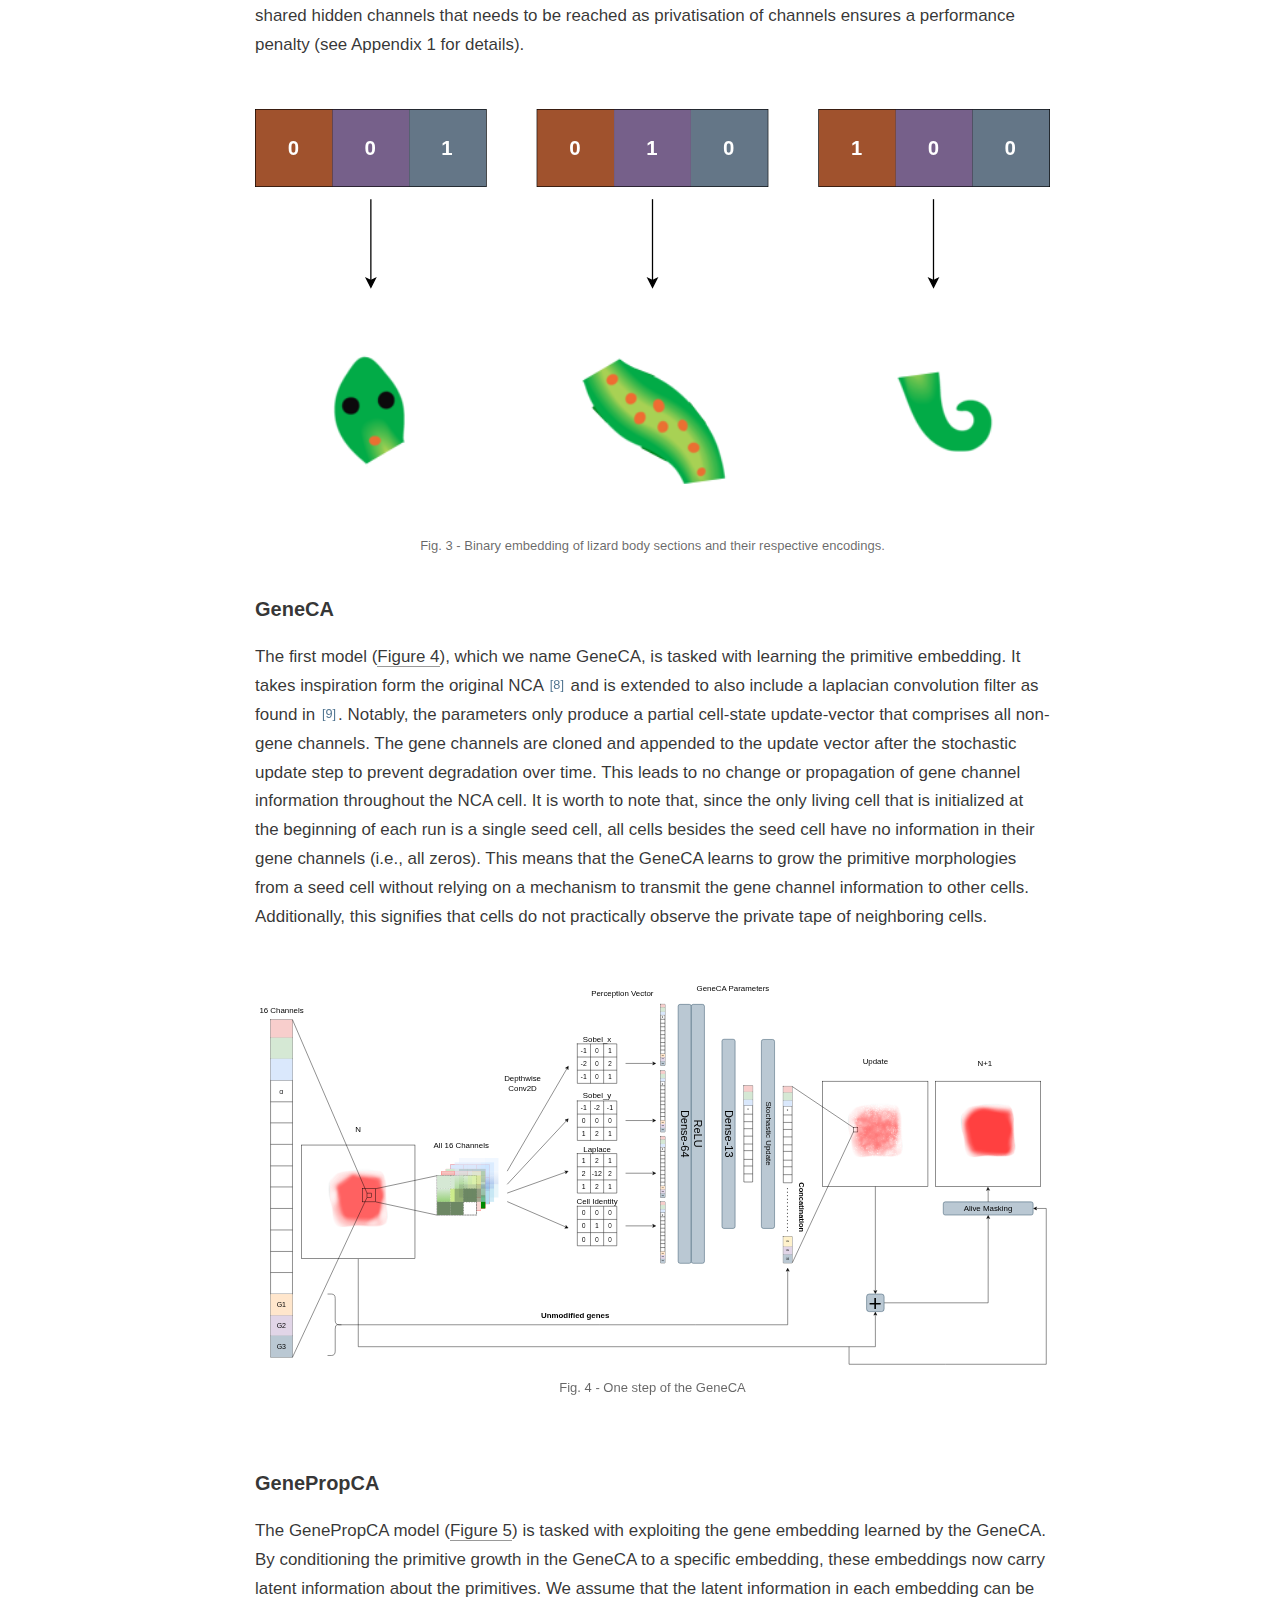
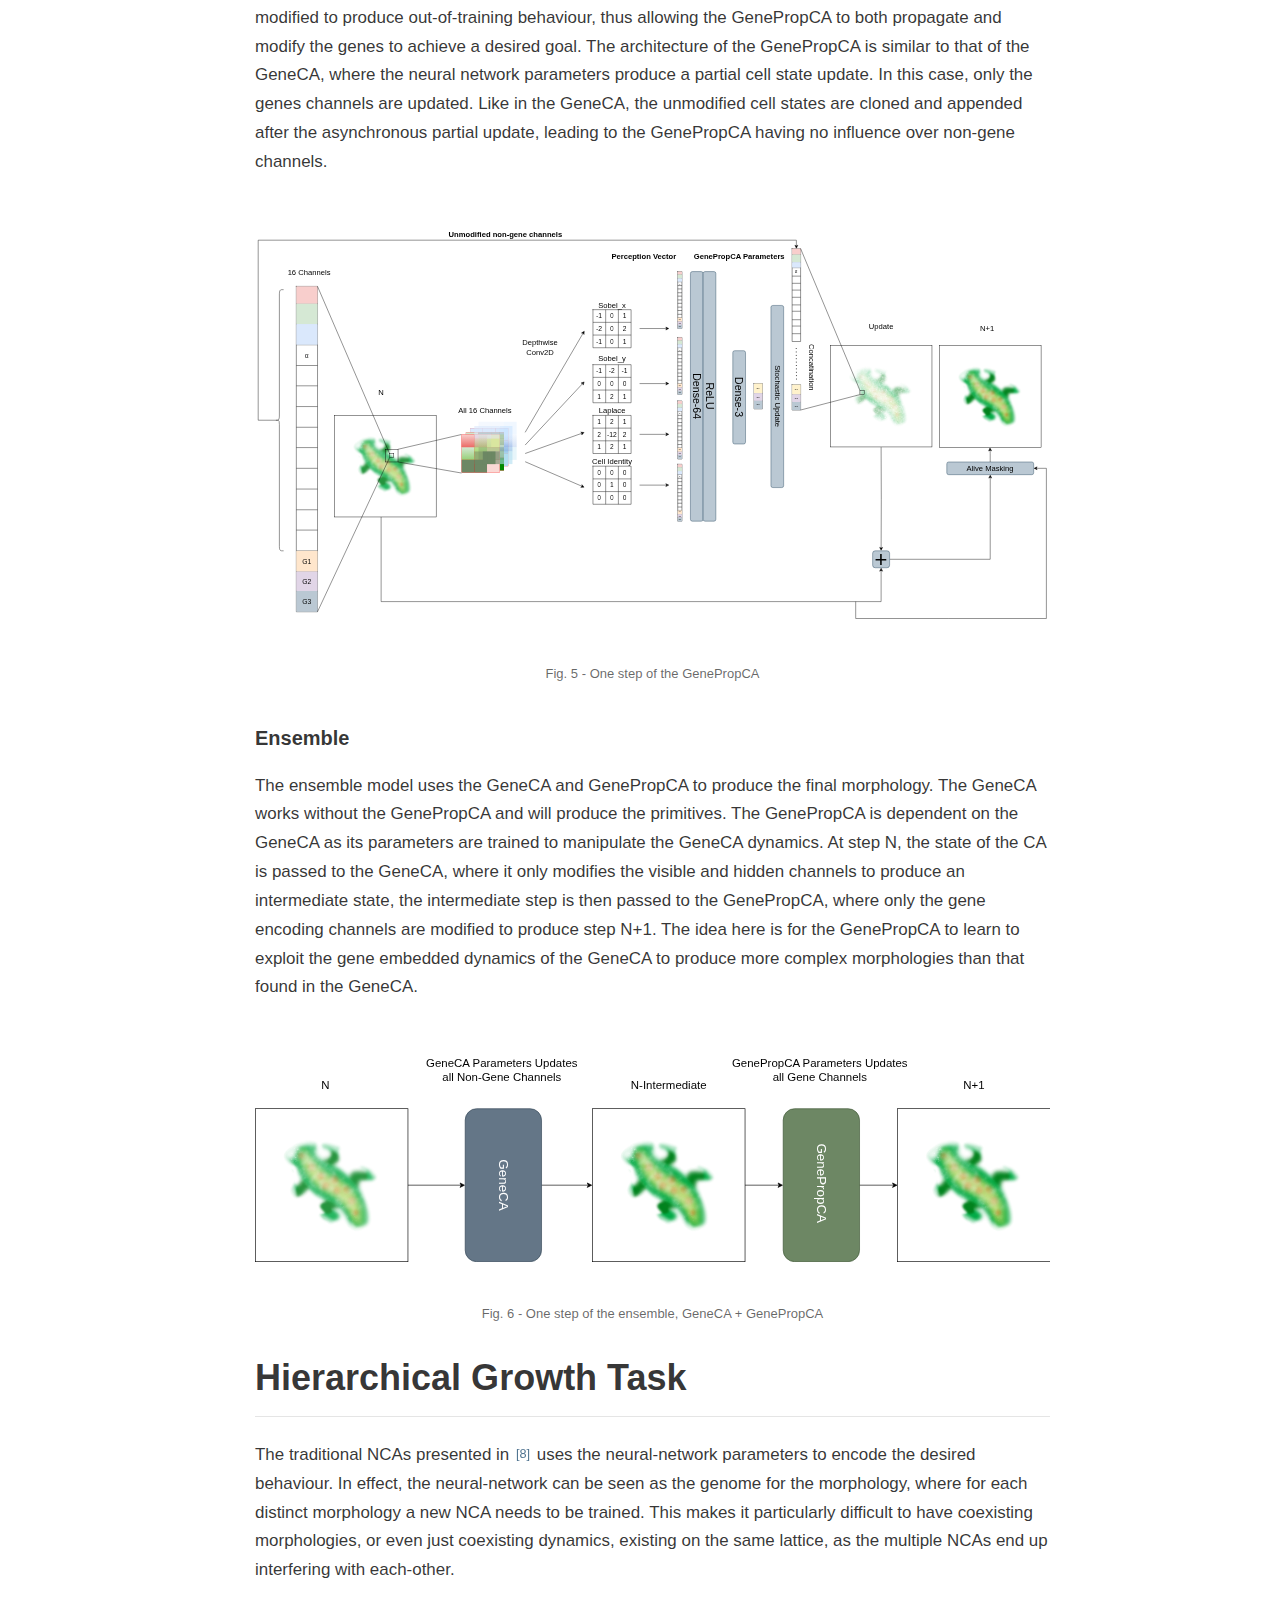
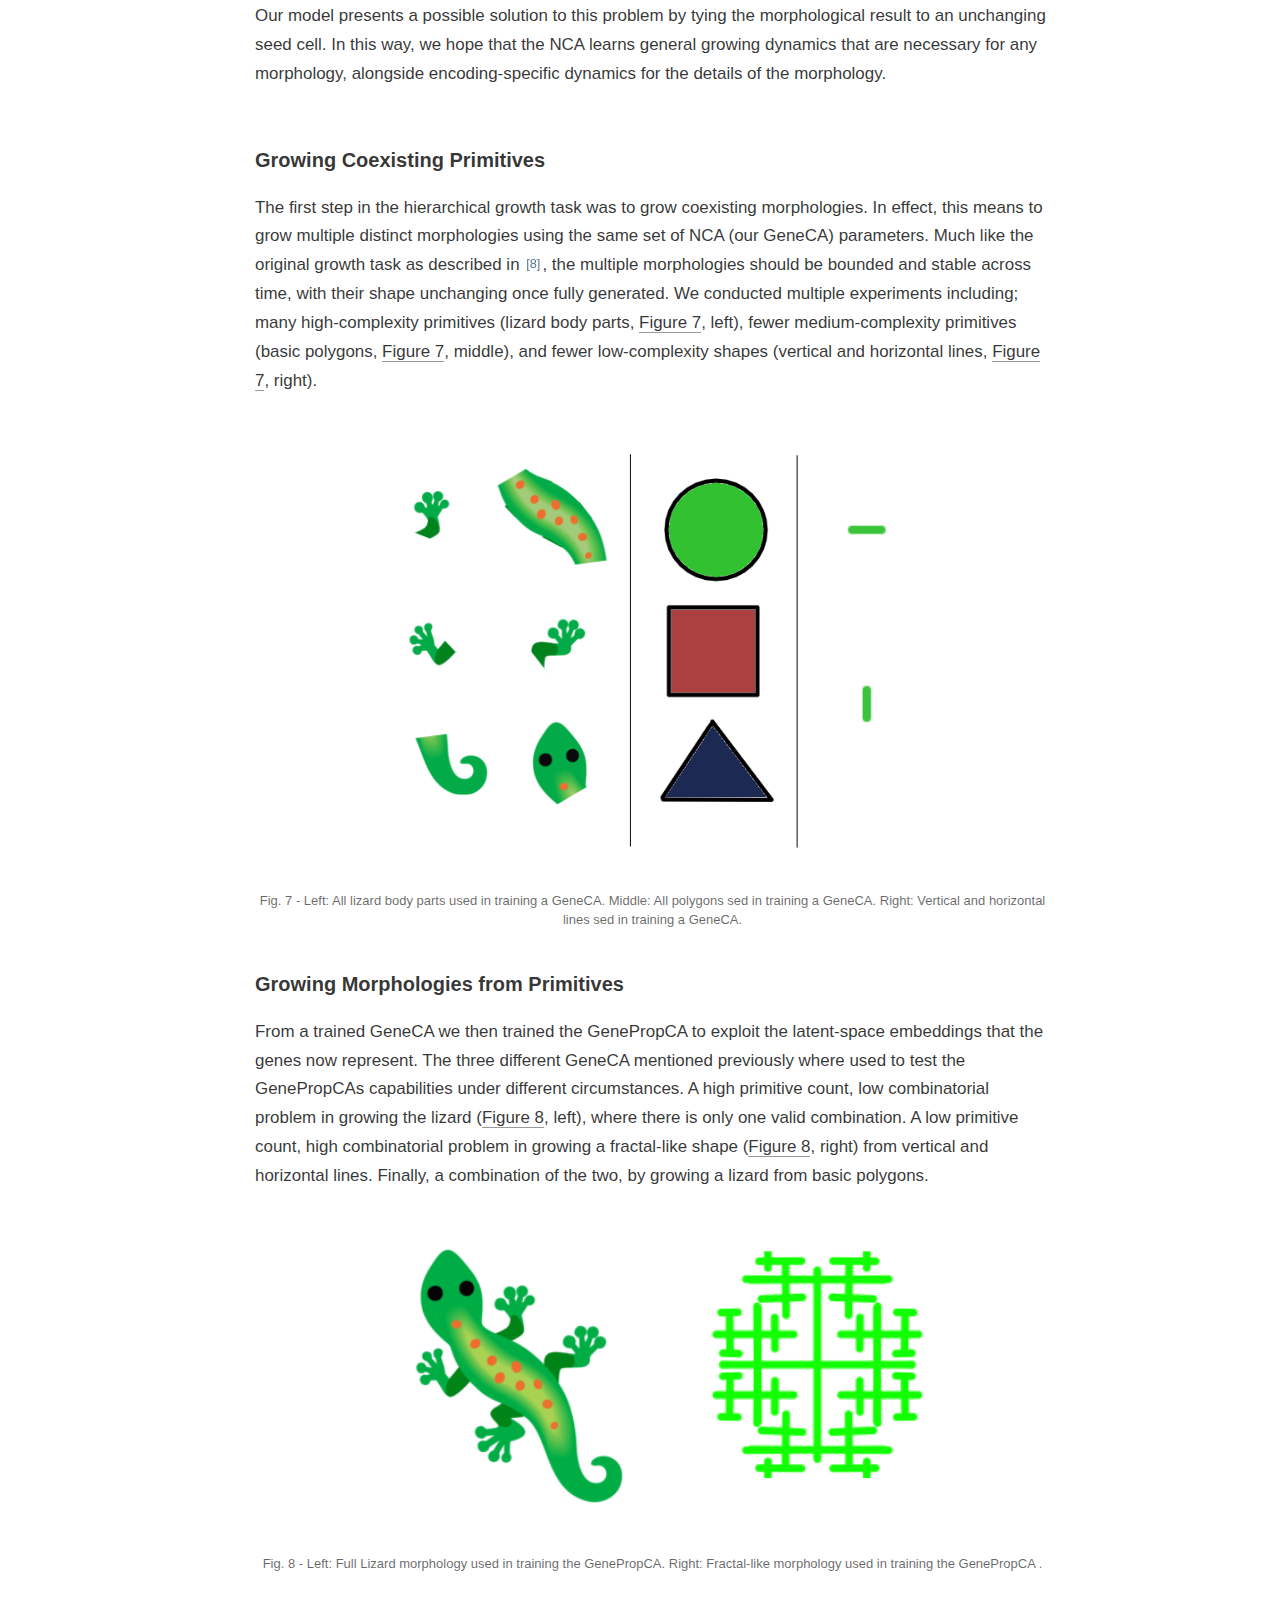
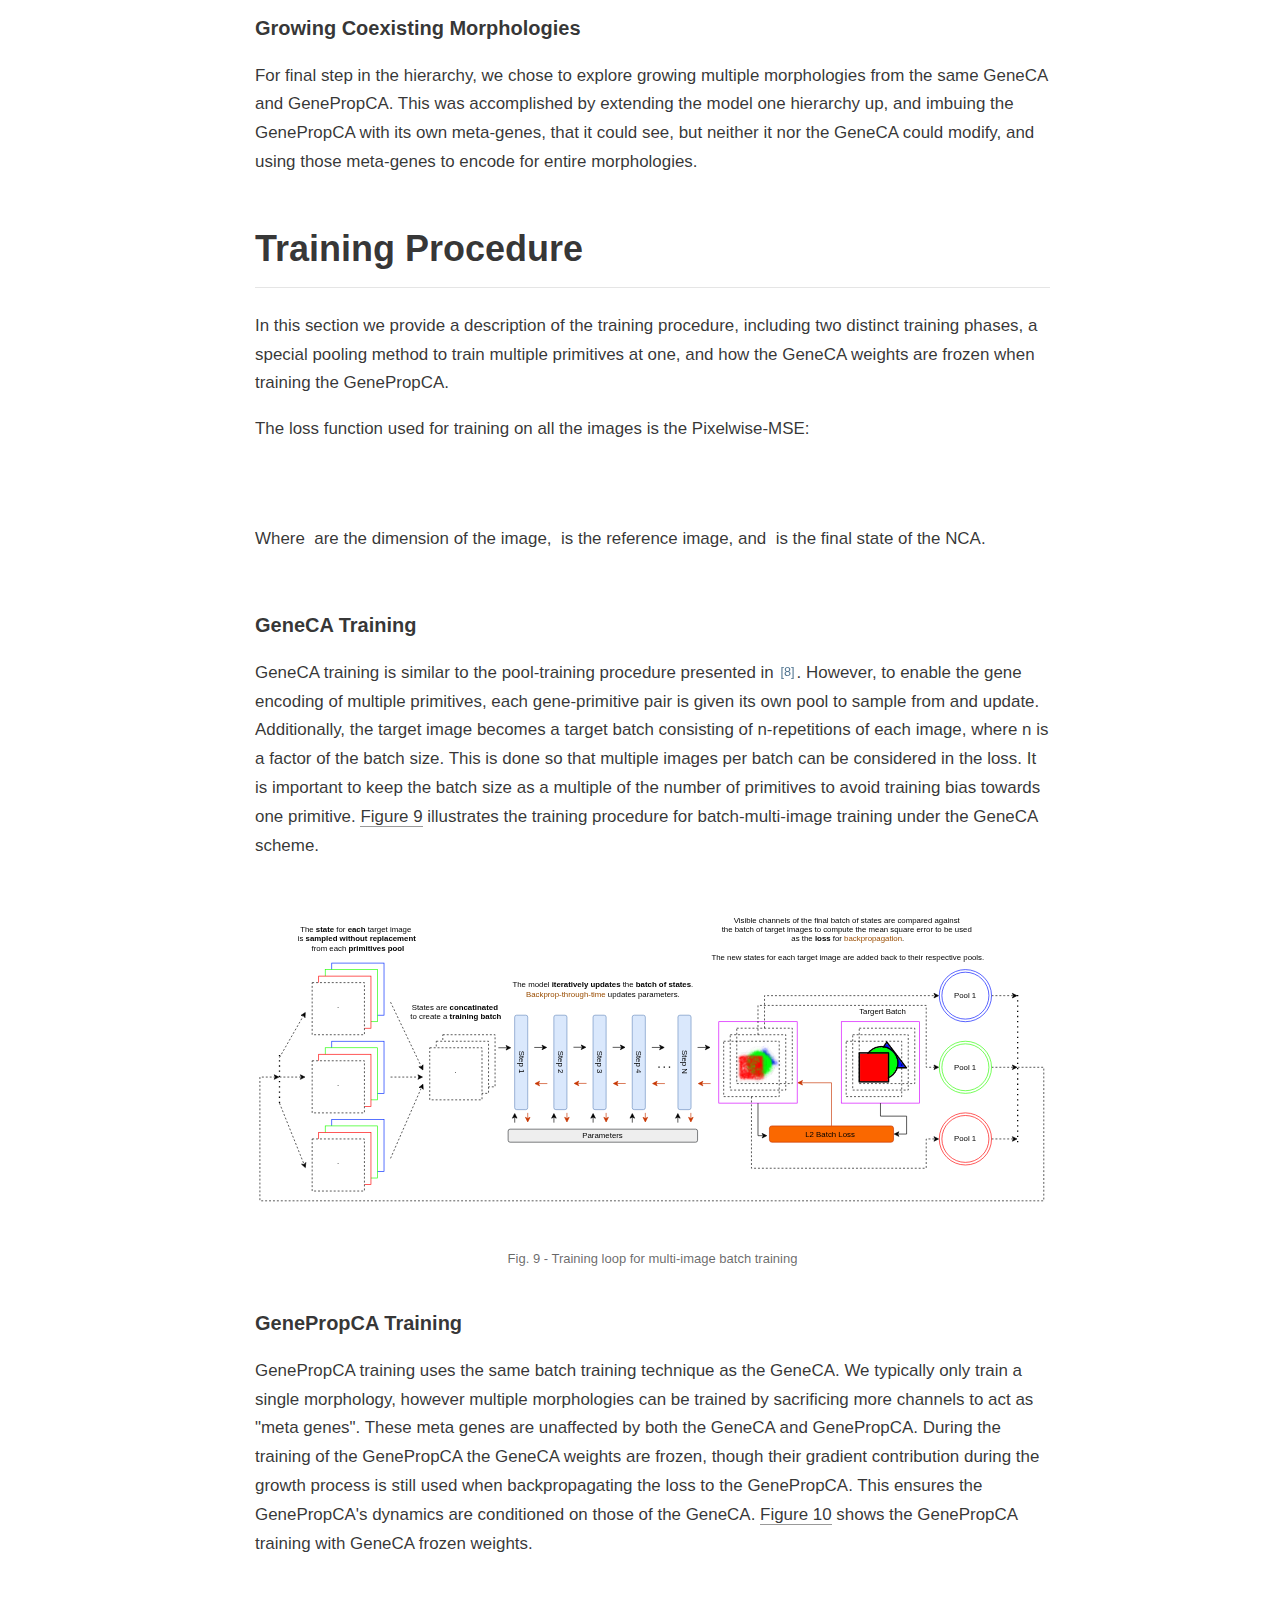
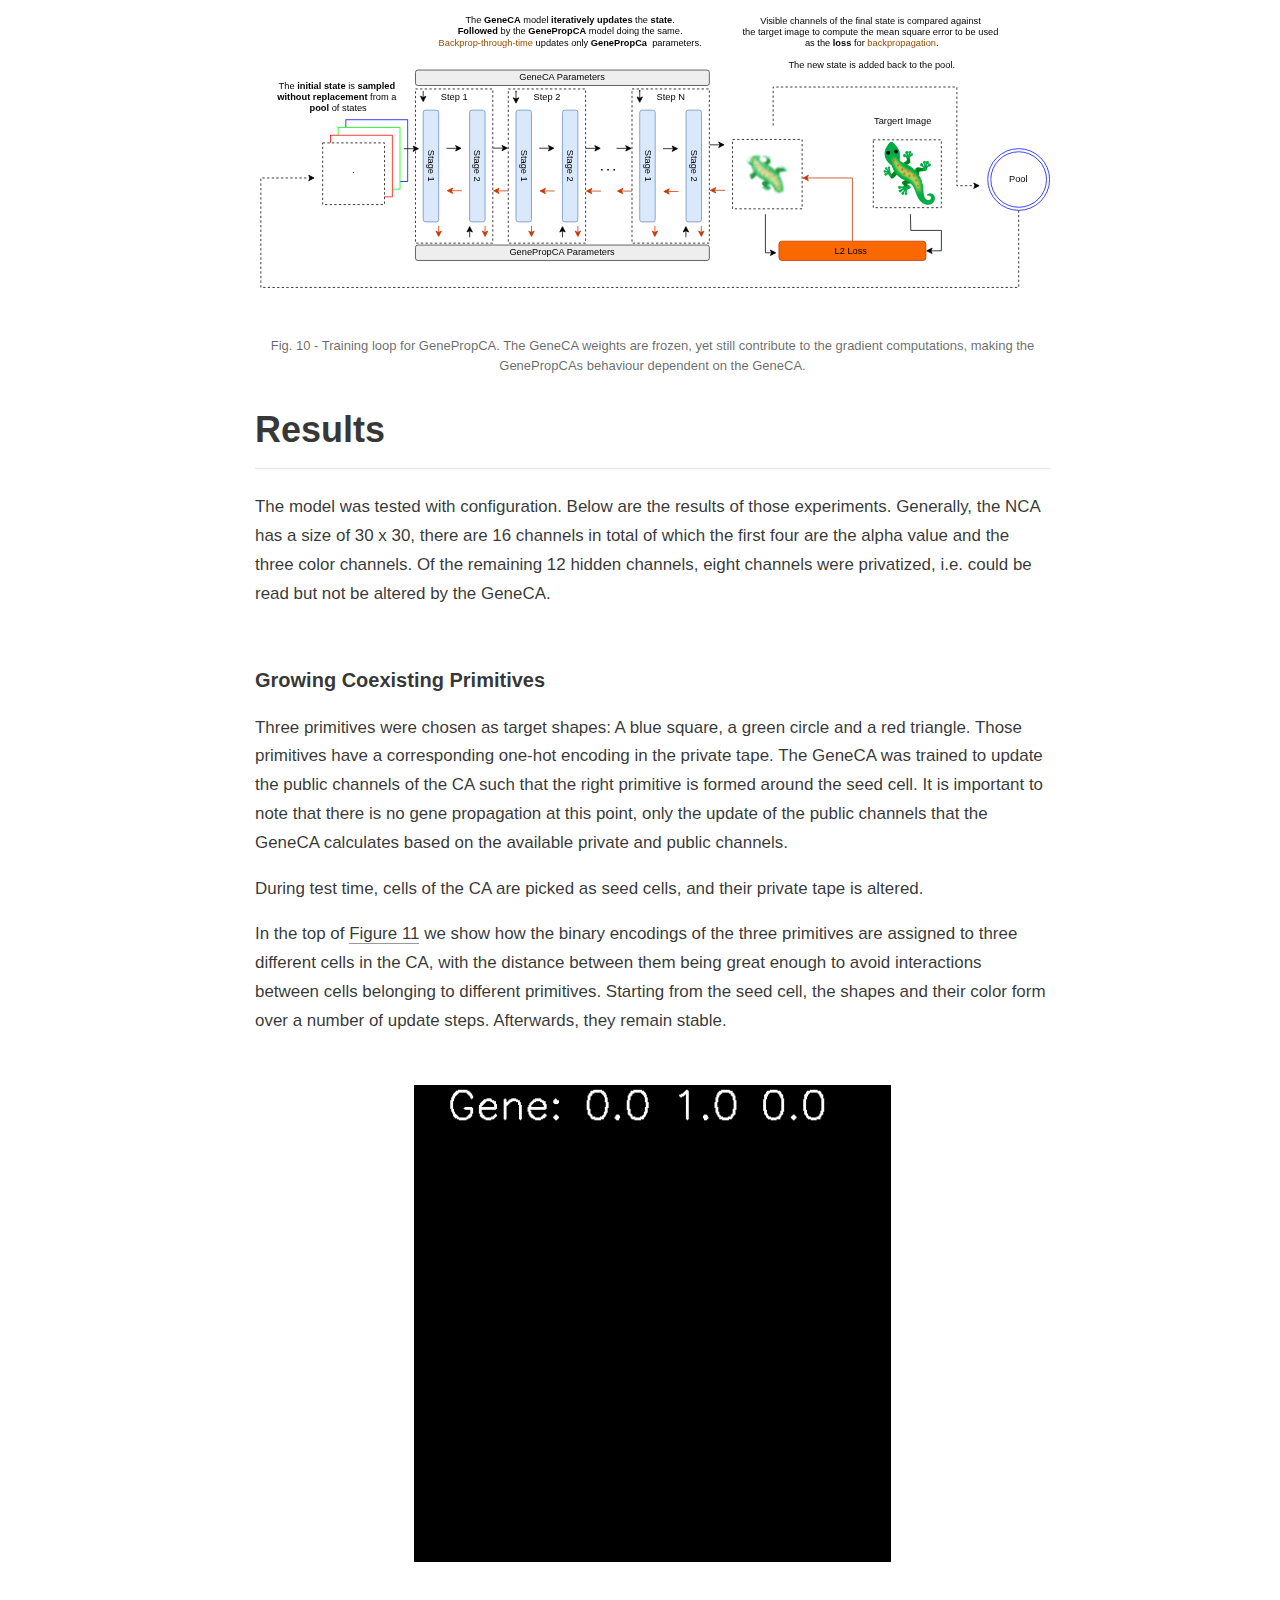
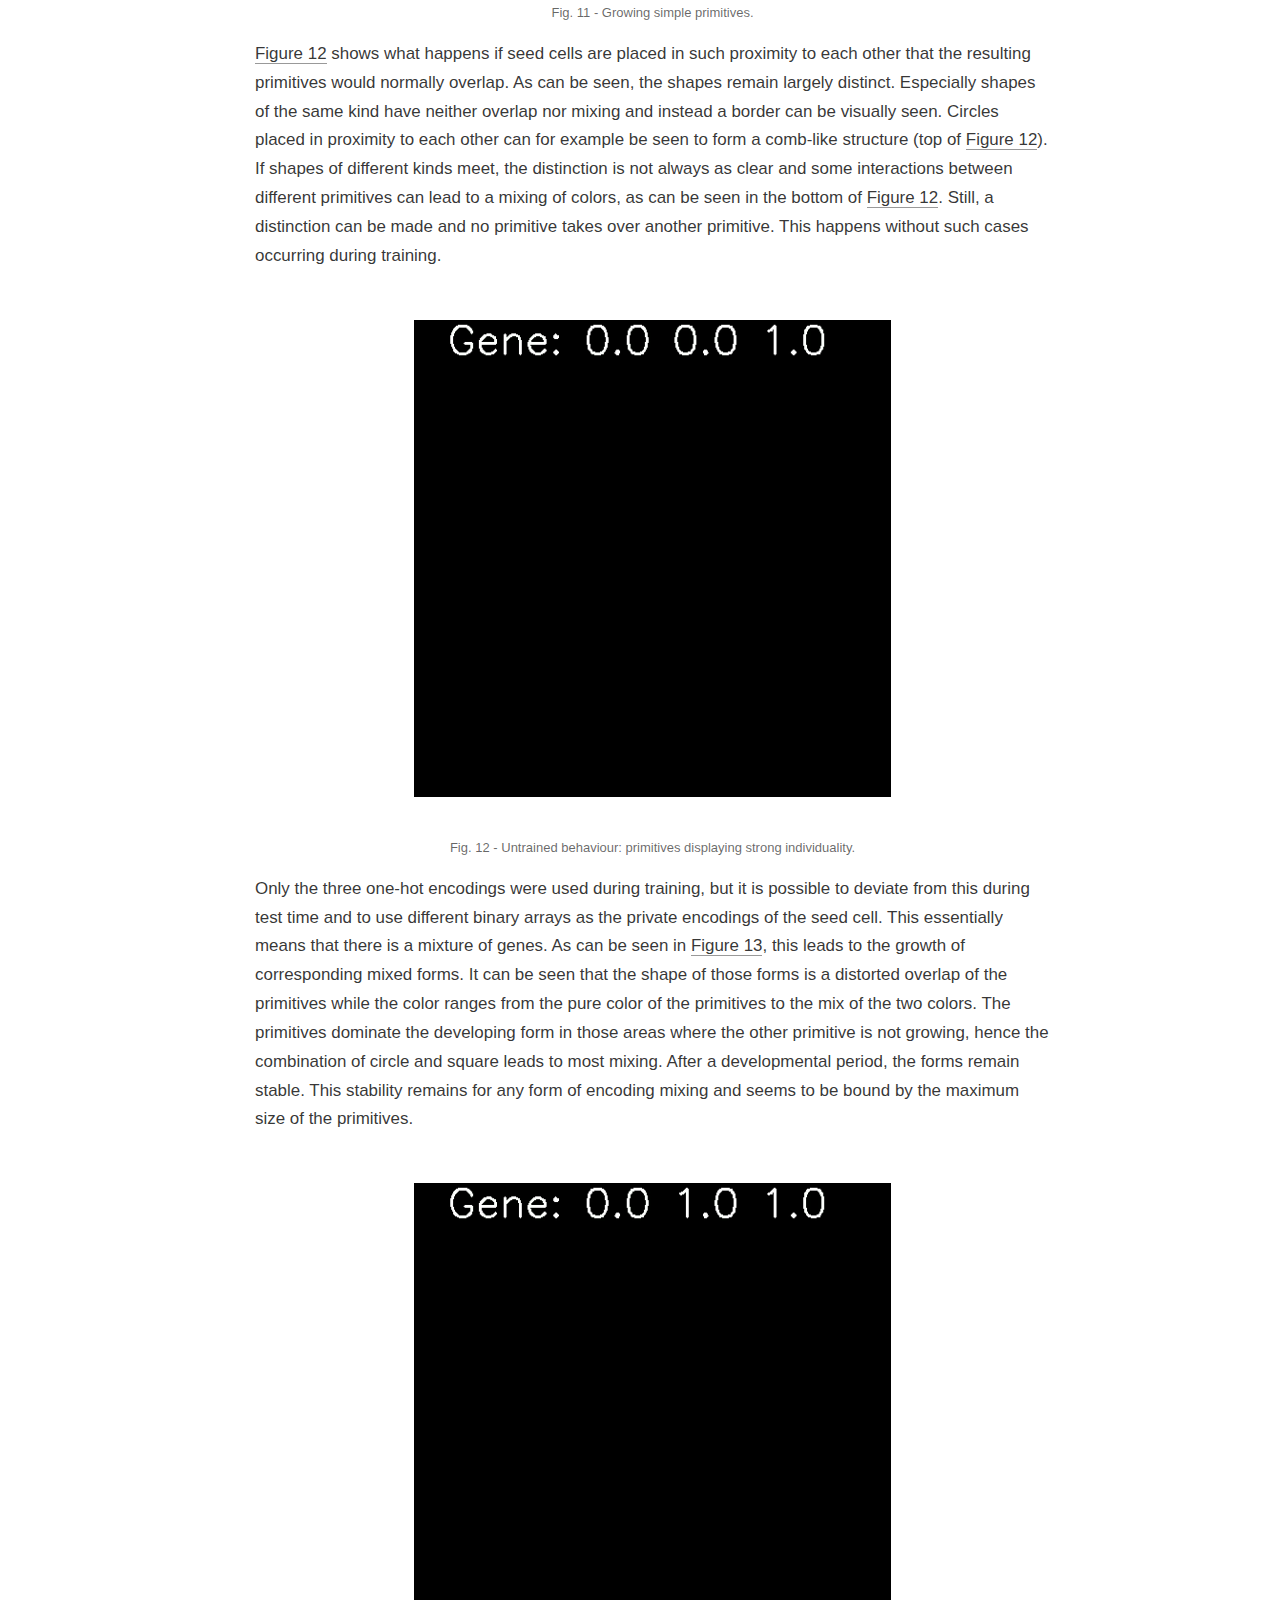
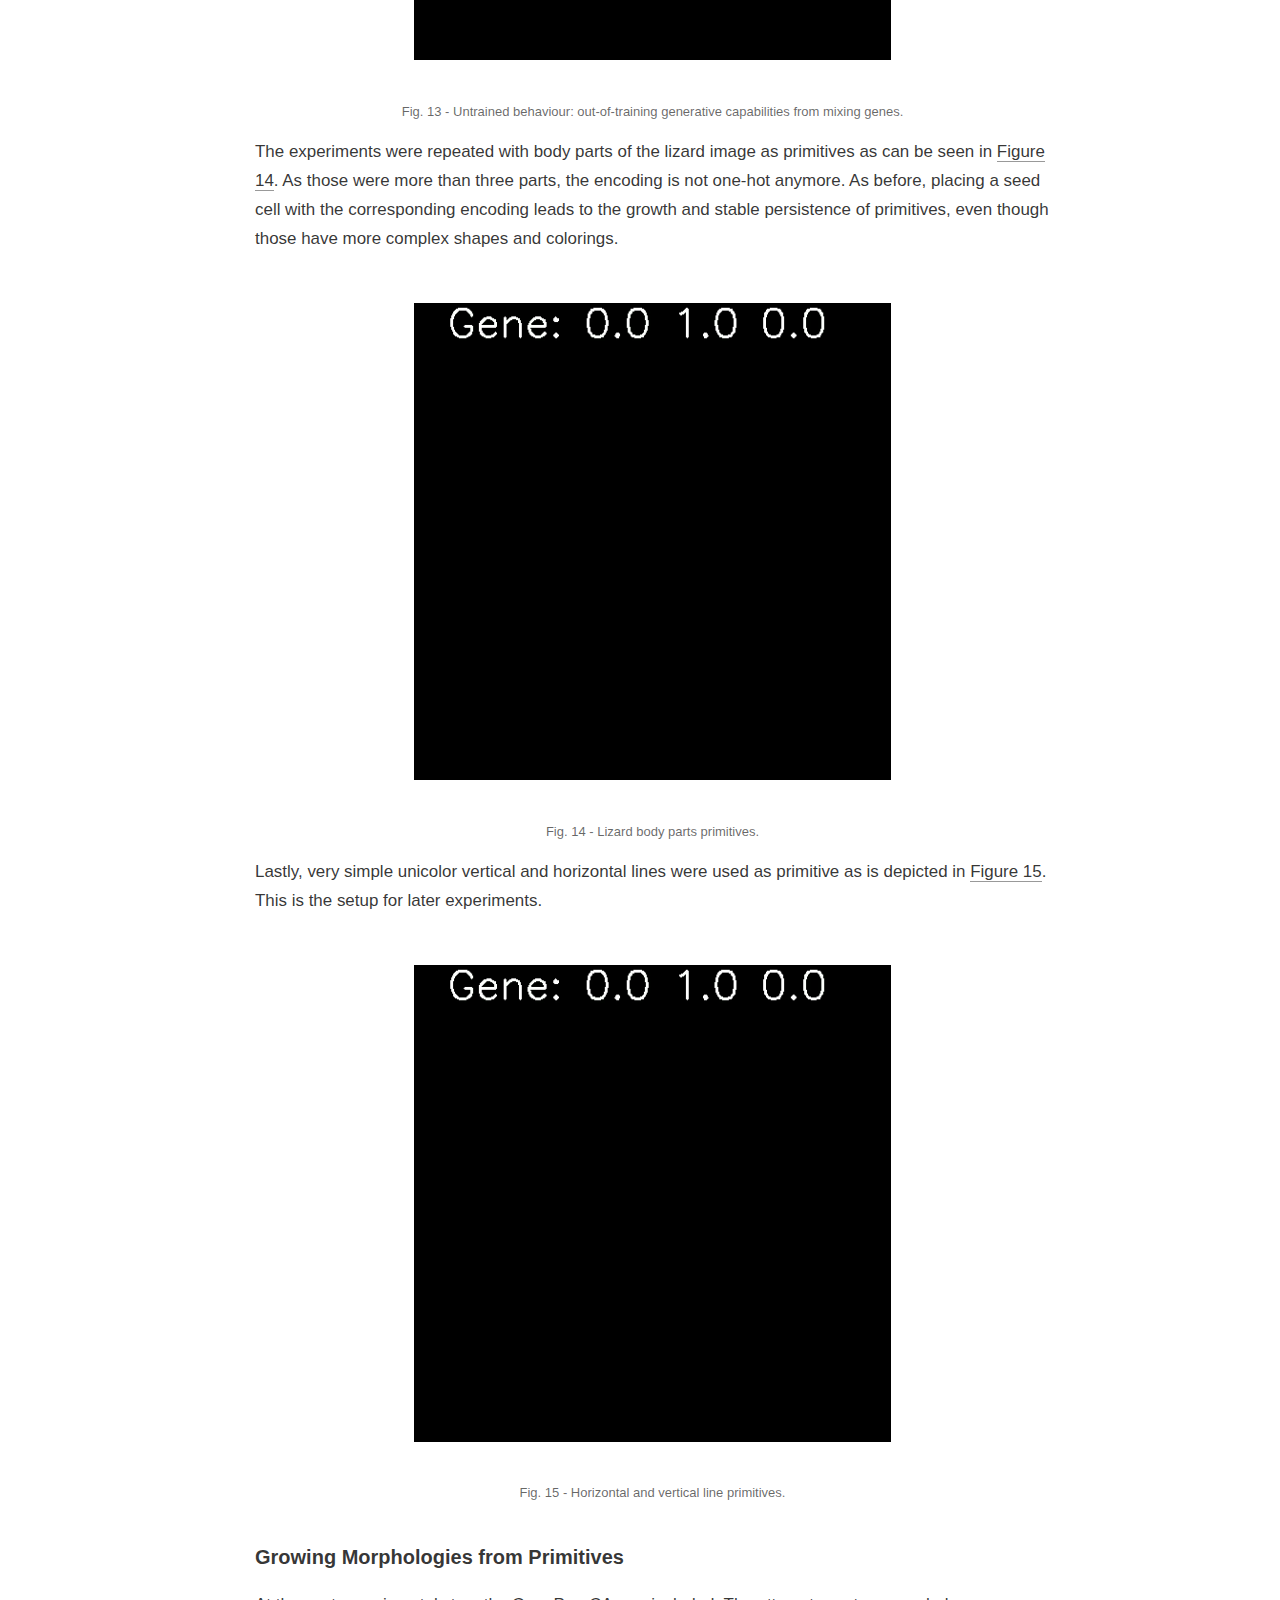
==== commit 622b8d32: "fixed some citations" ====
--- a/docs/index.html
+++ b/docs/index.html
@@ -138,7 +138,7 @@
         happens through changes in synaptic strengths <d-cite  key="cajal1894fine"></d-cite>. This view is challenged by emerging evidence that memory is also
         present privately within cells <d-cite  key="abraham2019plasticity"></d-cite>, and synapses are merely a visible reverberation of such private memories  <d-cite  key="gold2021central"></d-cite>.
         Compelling examples are the evidence of memory transfer via injection of RNA extracted from trained Aplysia into
-        untrained animals <d-cite  key="bedecarrats2018rna"></d-cite>, the memory transfer via a soup of trained planaria fed to untrained organisms <d-cite  key="mcconnell1967modern"></d-cite>, and the decapitation
+        untrained animals <d-cite  key="Bedecarrats2018"></d-cite>, the memory transfer via a soup of trained planaria fed to untrained organisms <d-cite  key="mcconnell1967modern"></d-cite>, and the decapitation
         of planaria that retained long-term memories after head regeneration <d-cite  key="shomrat2013automated"></d-cite>.In this work, we propose a Neural Cellular Automaton (NCA) <d-cite  key="mordvintsev2020growing"></d-cite> model that allows for private memory storage within cells and memory transfer across cells. We extend the NCA in two ways:
 
 
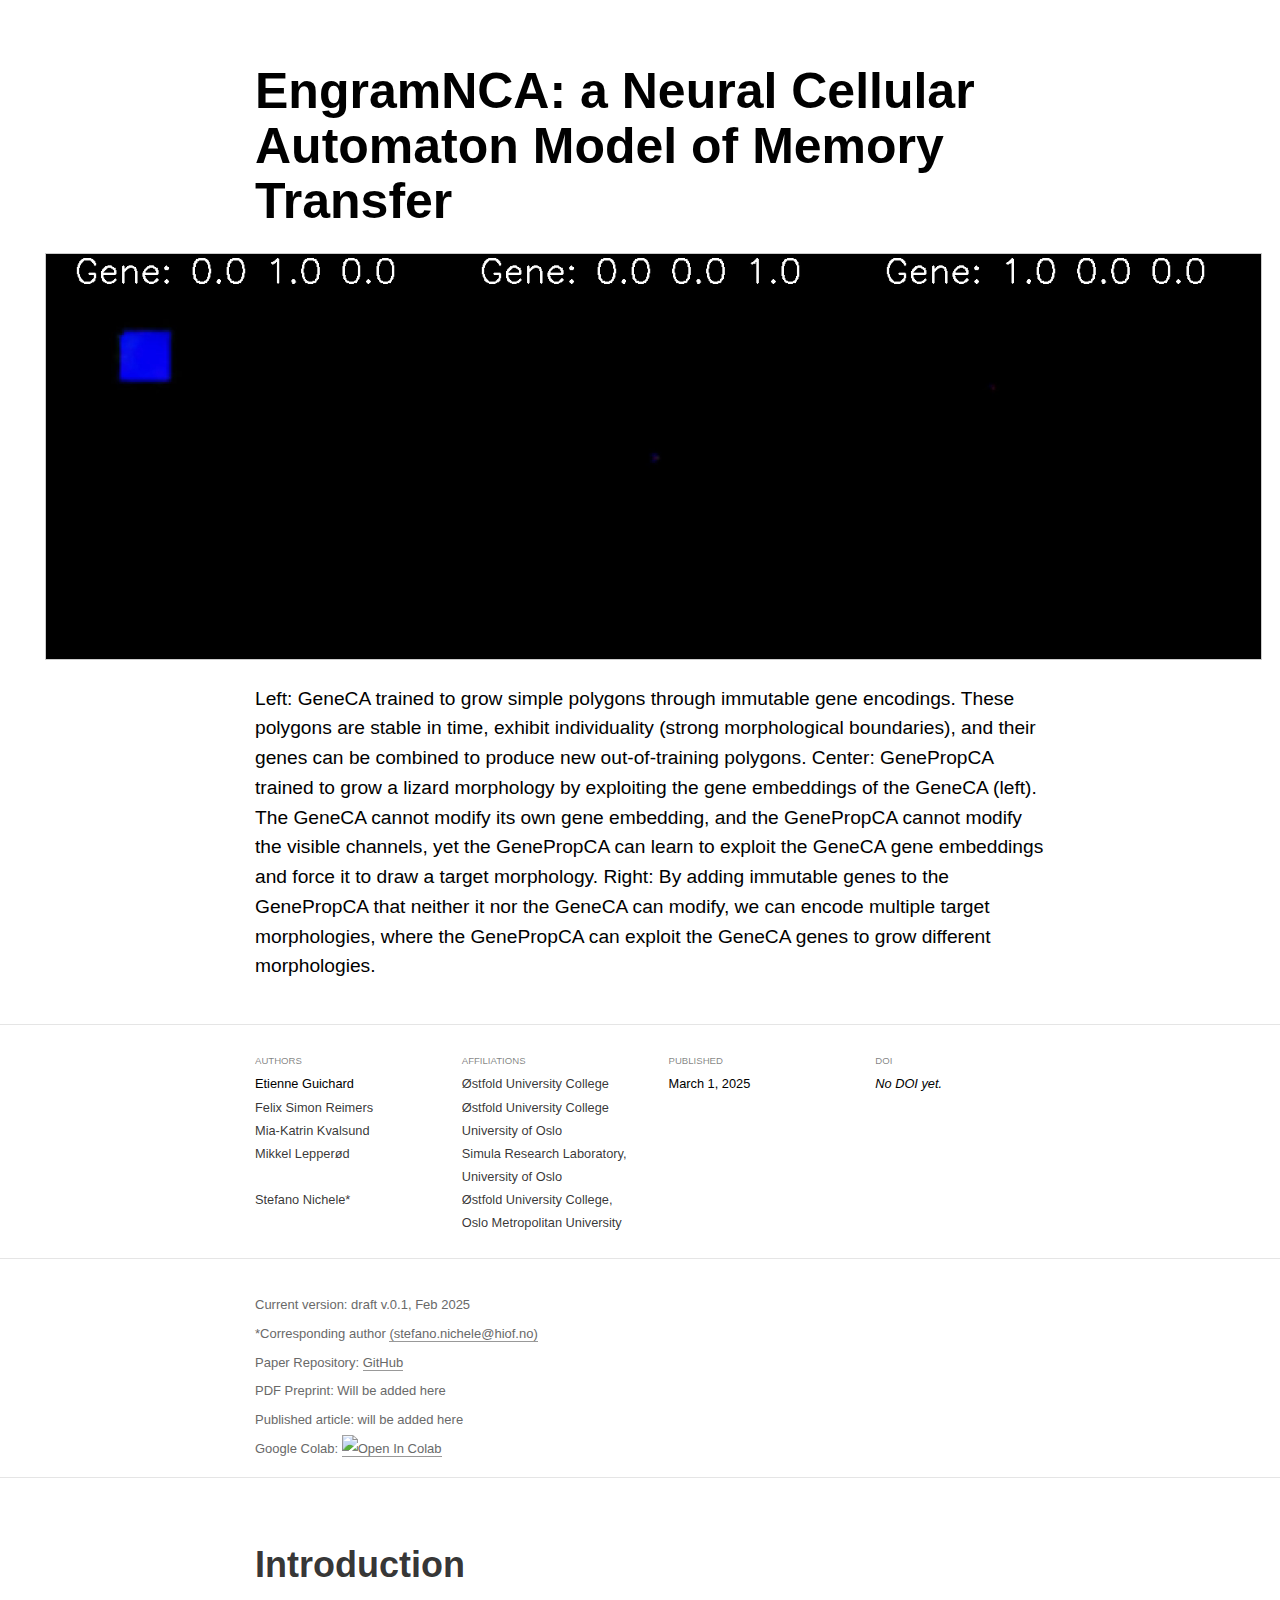
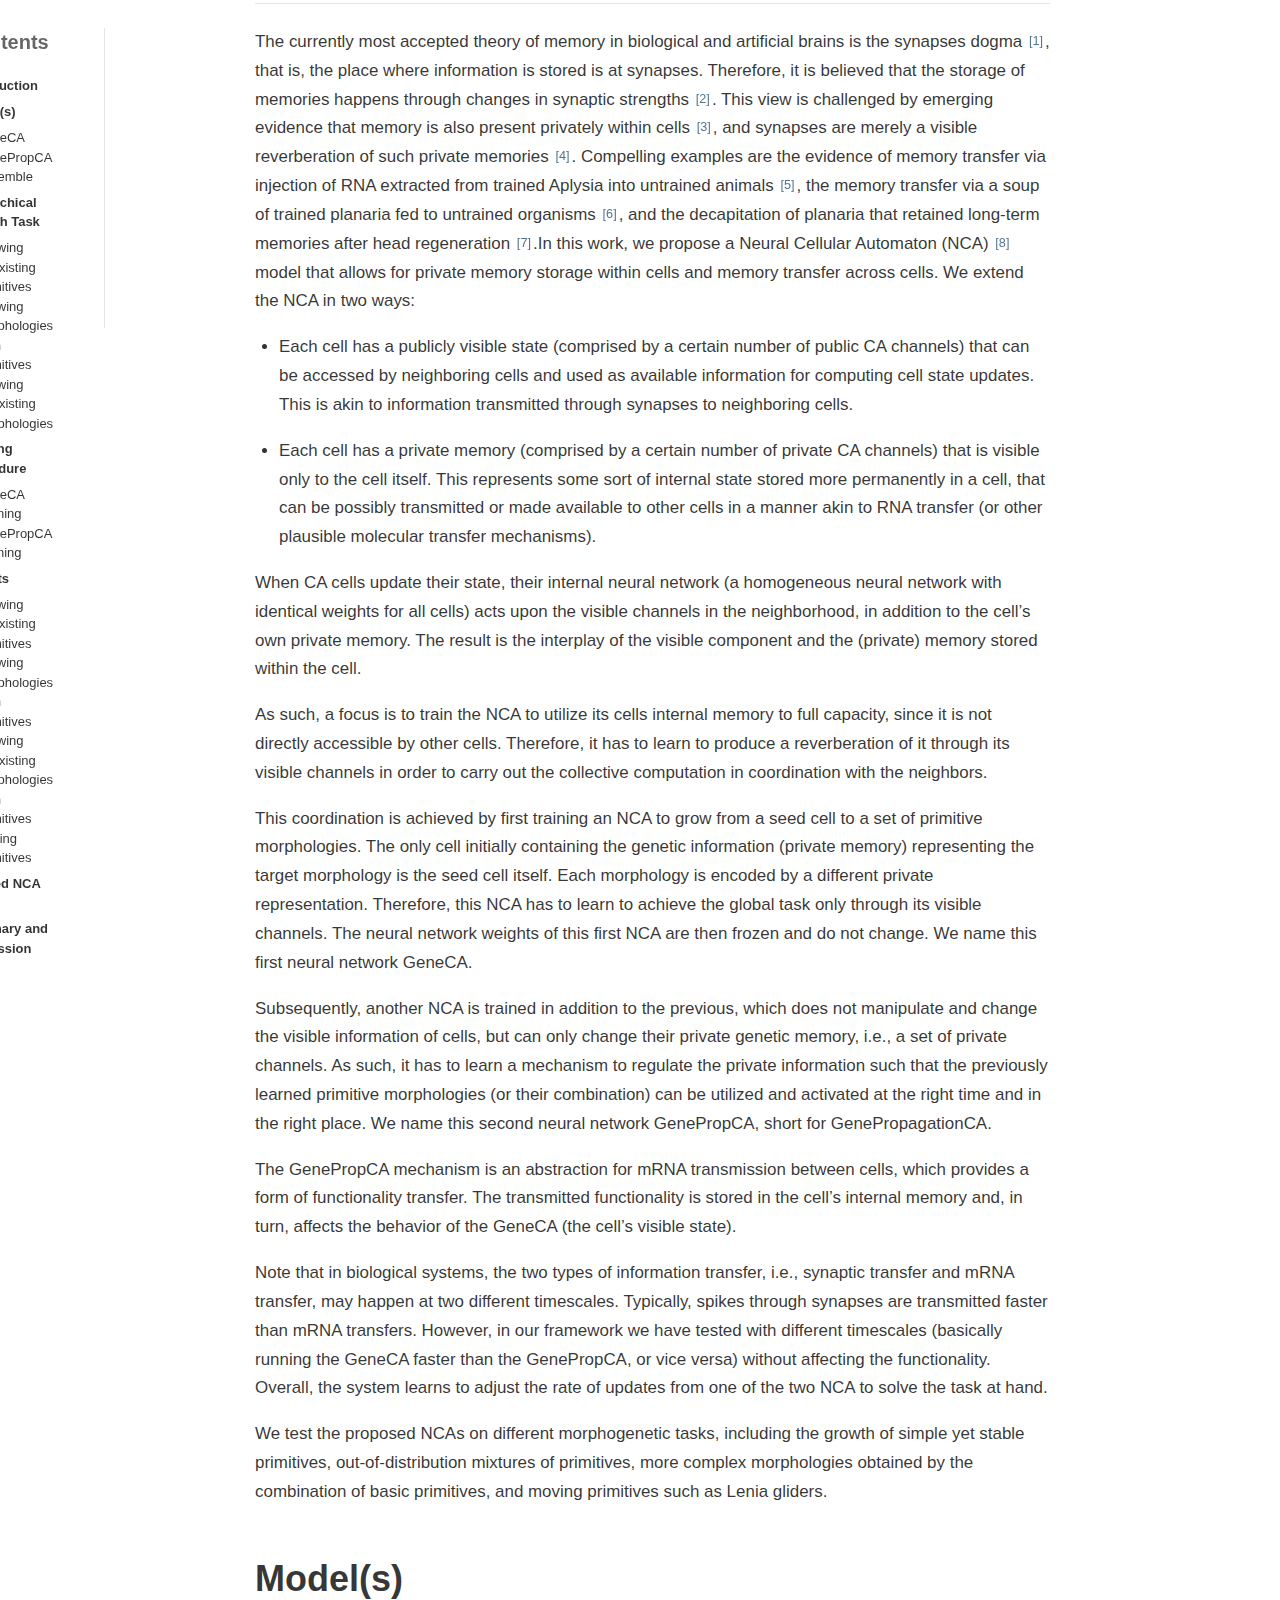
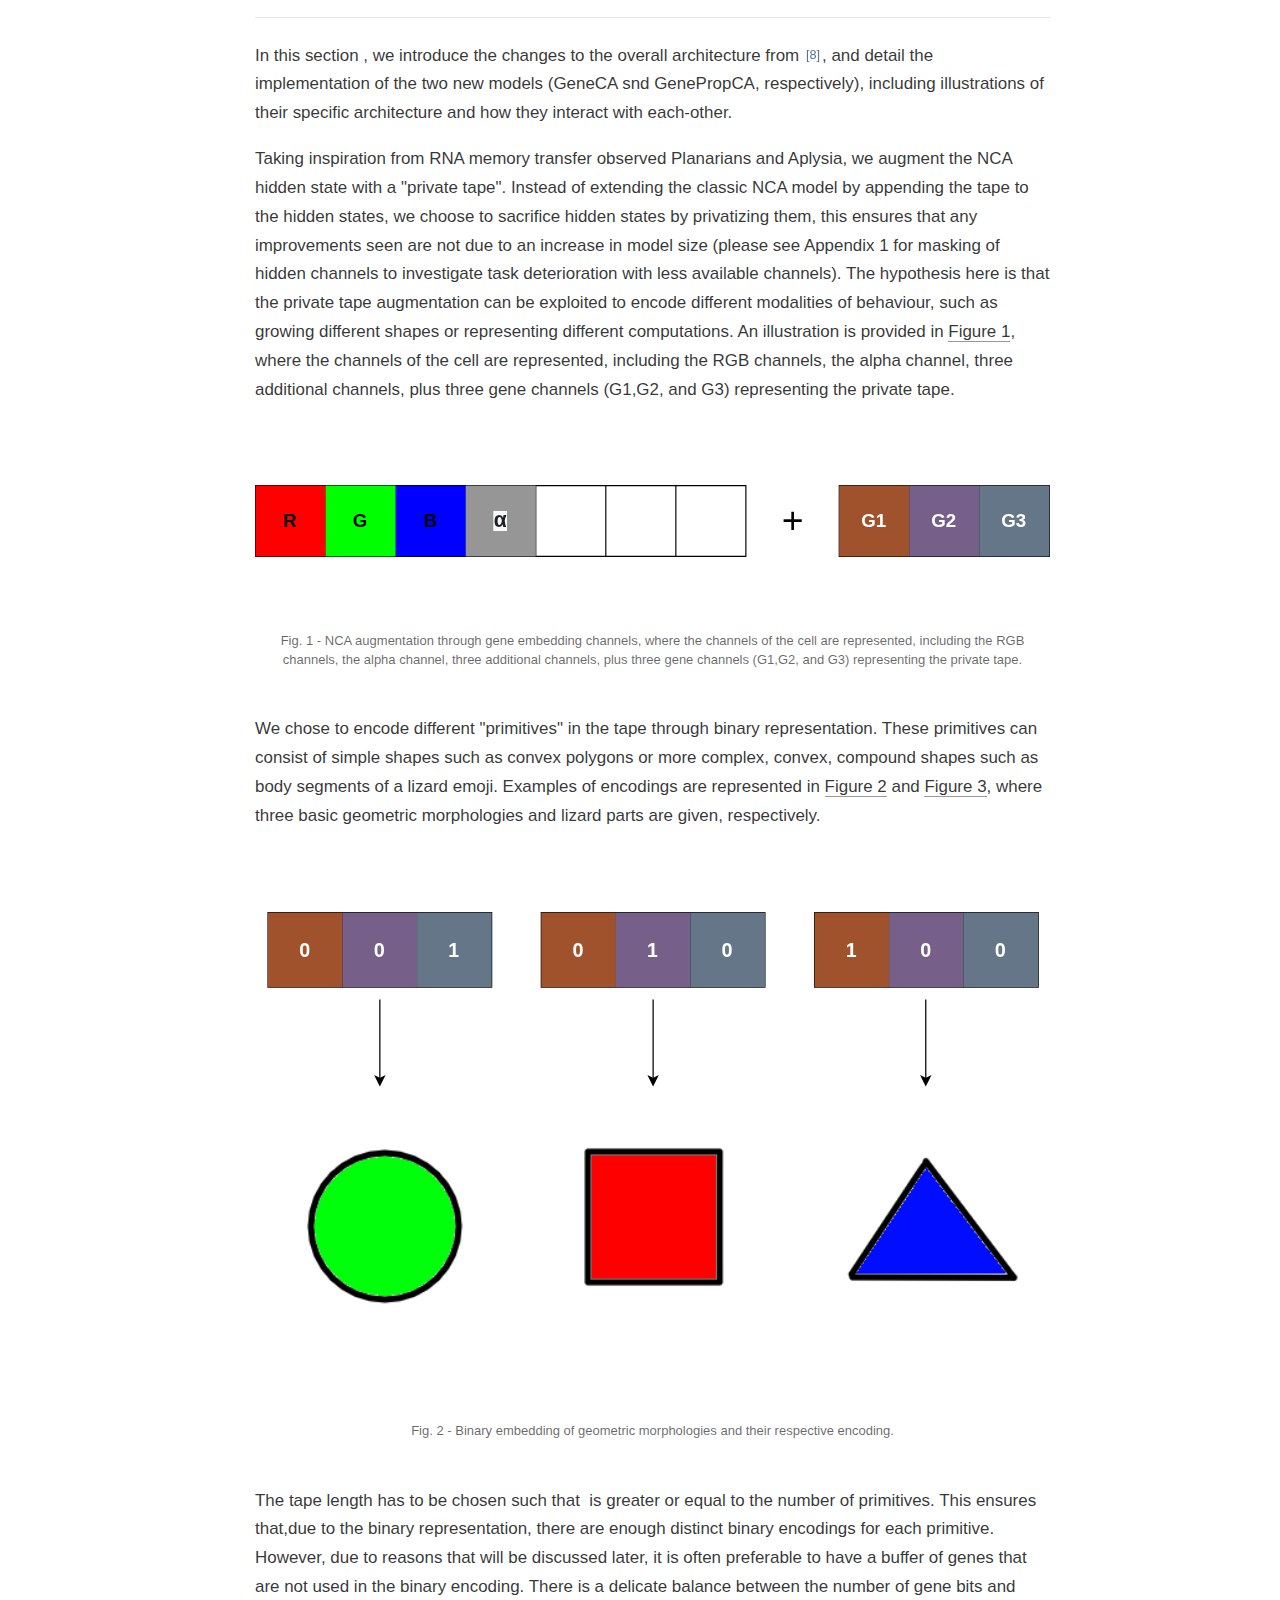
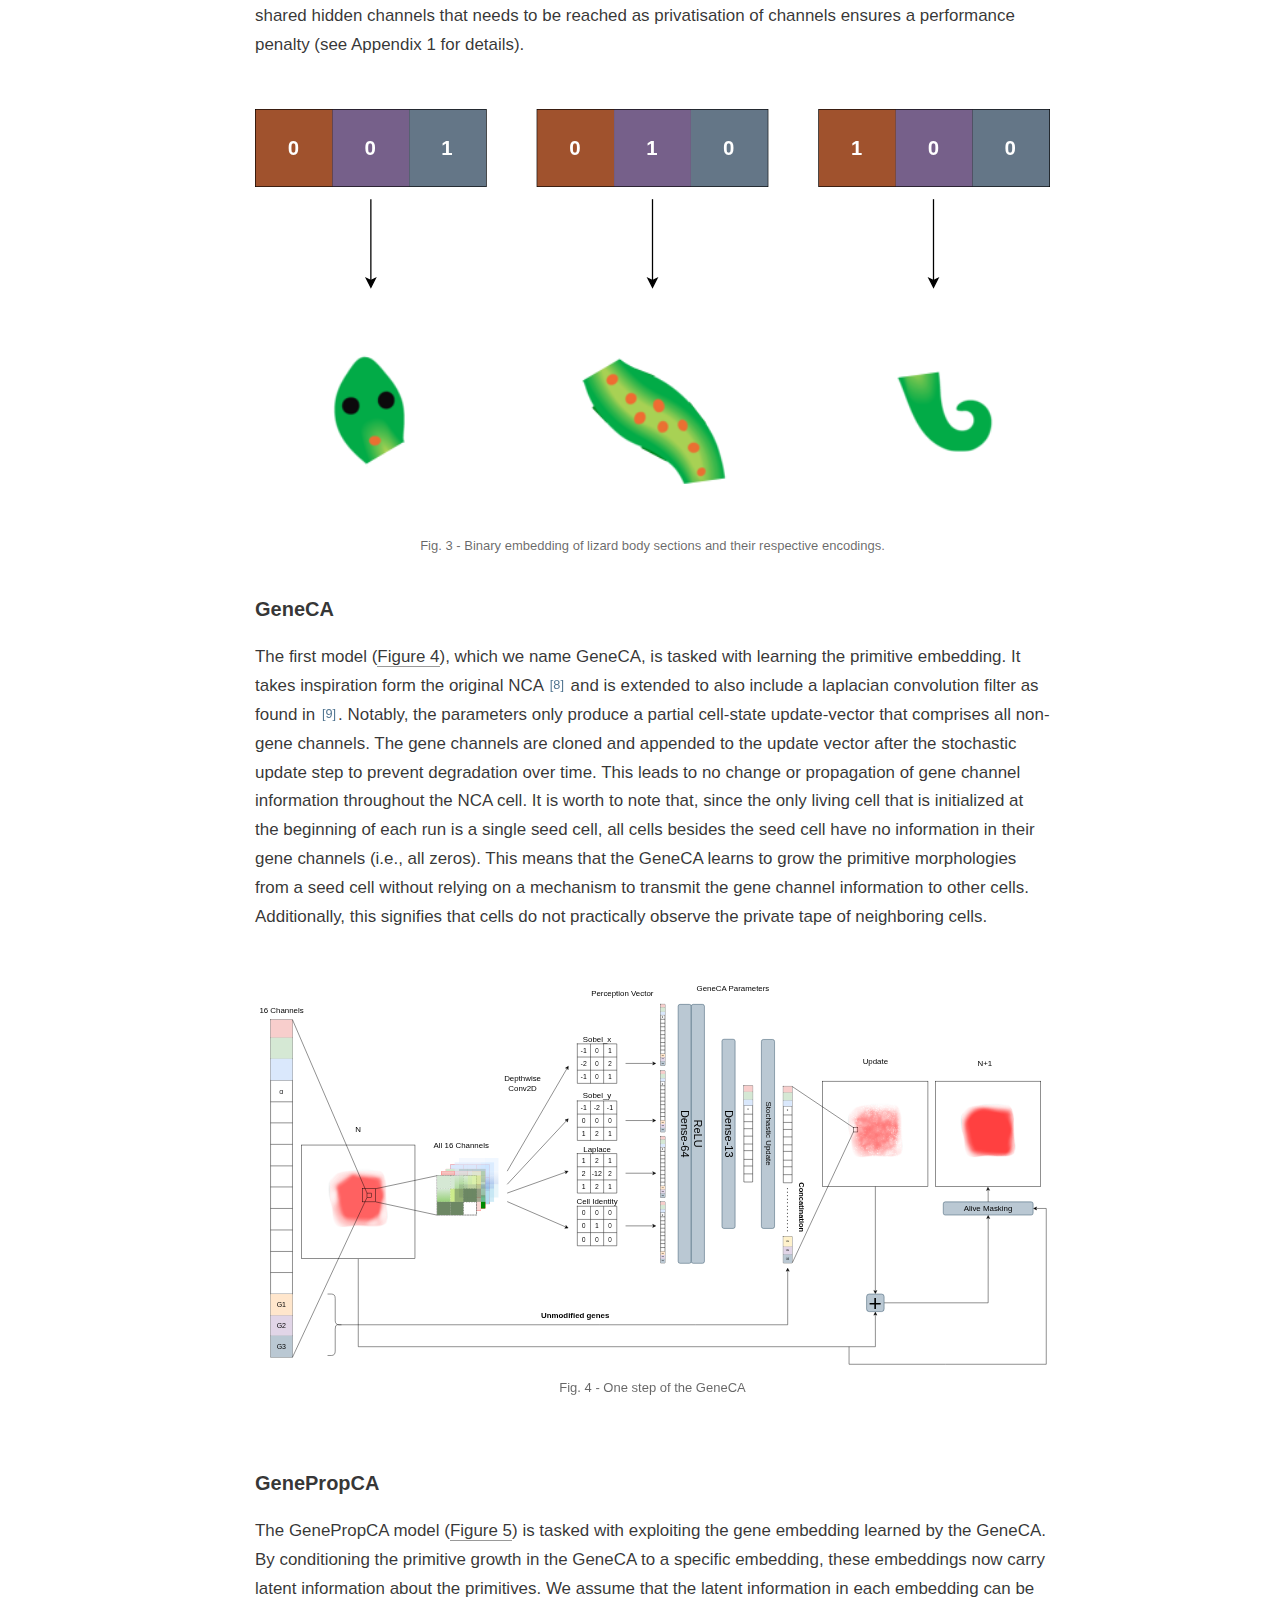
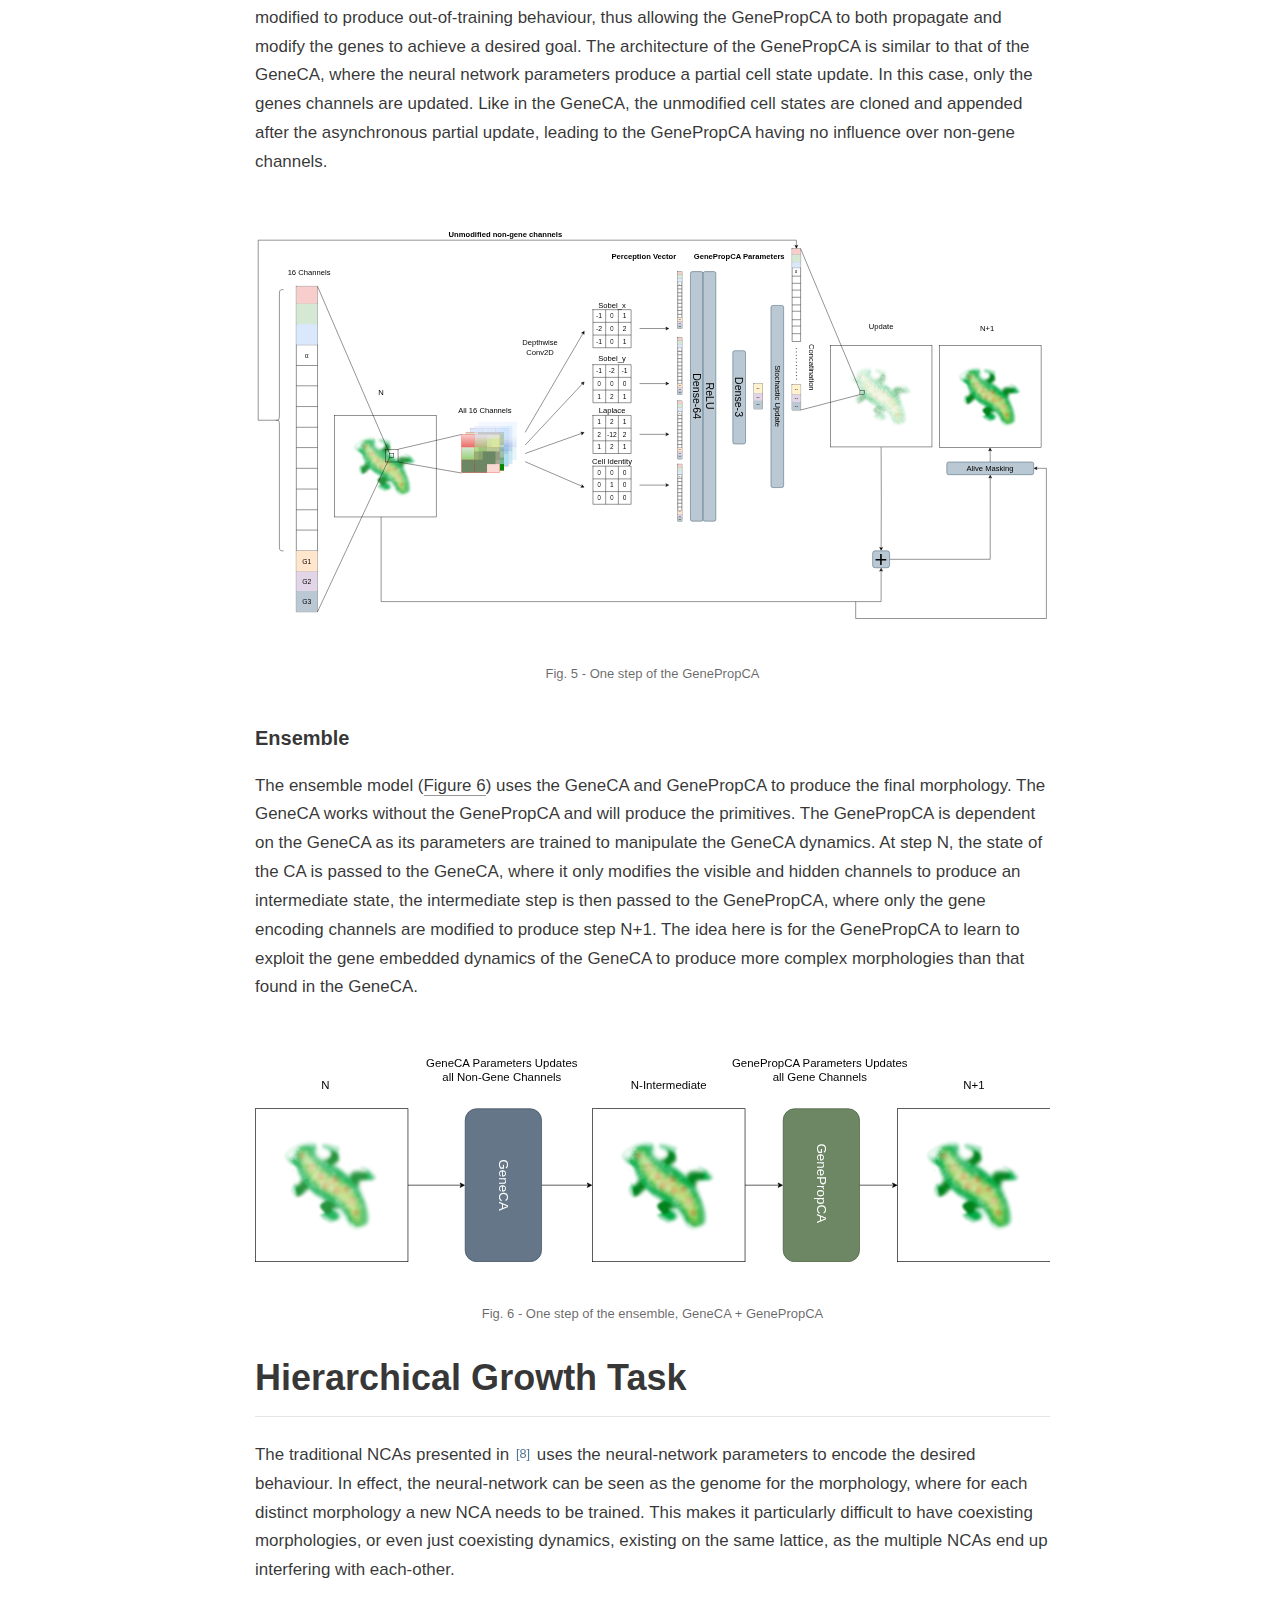
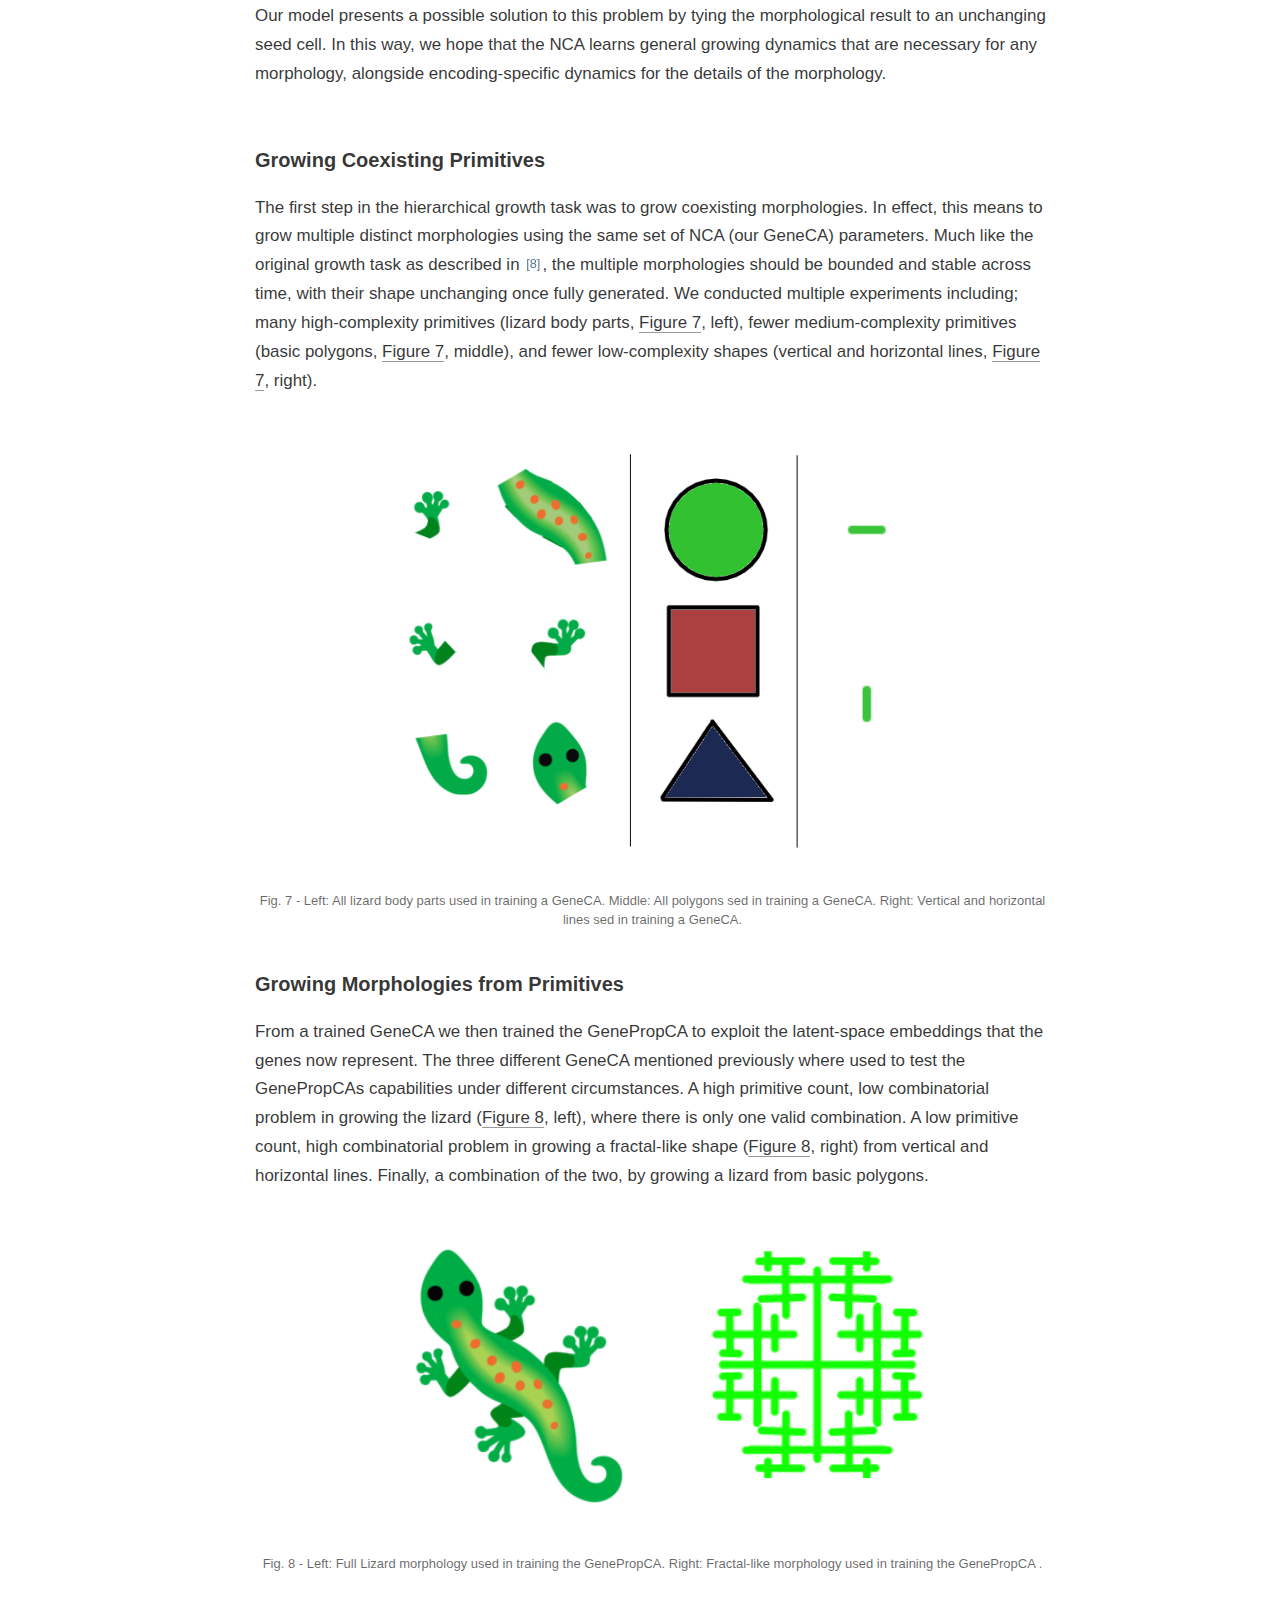
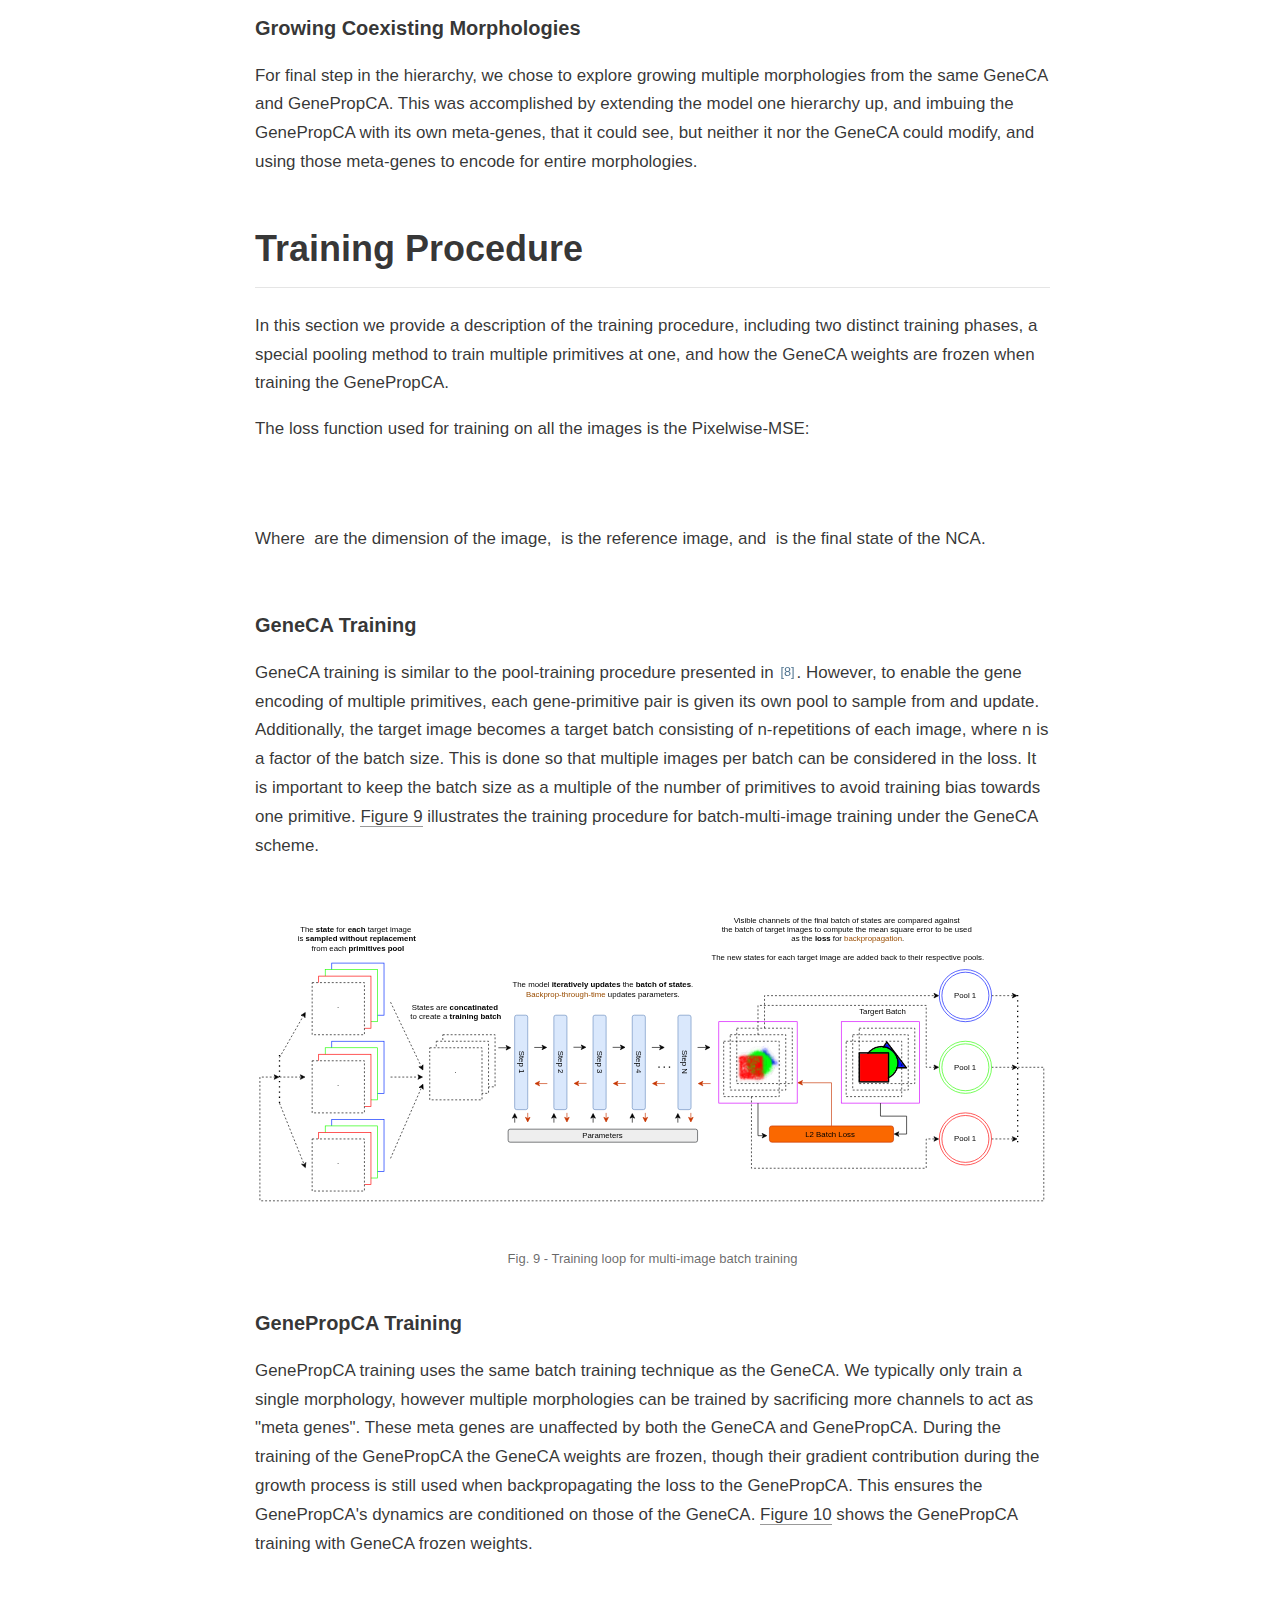
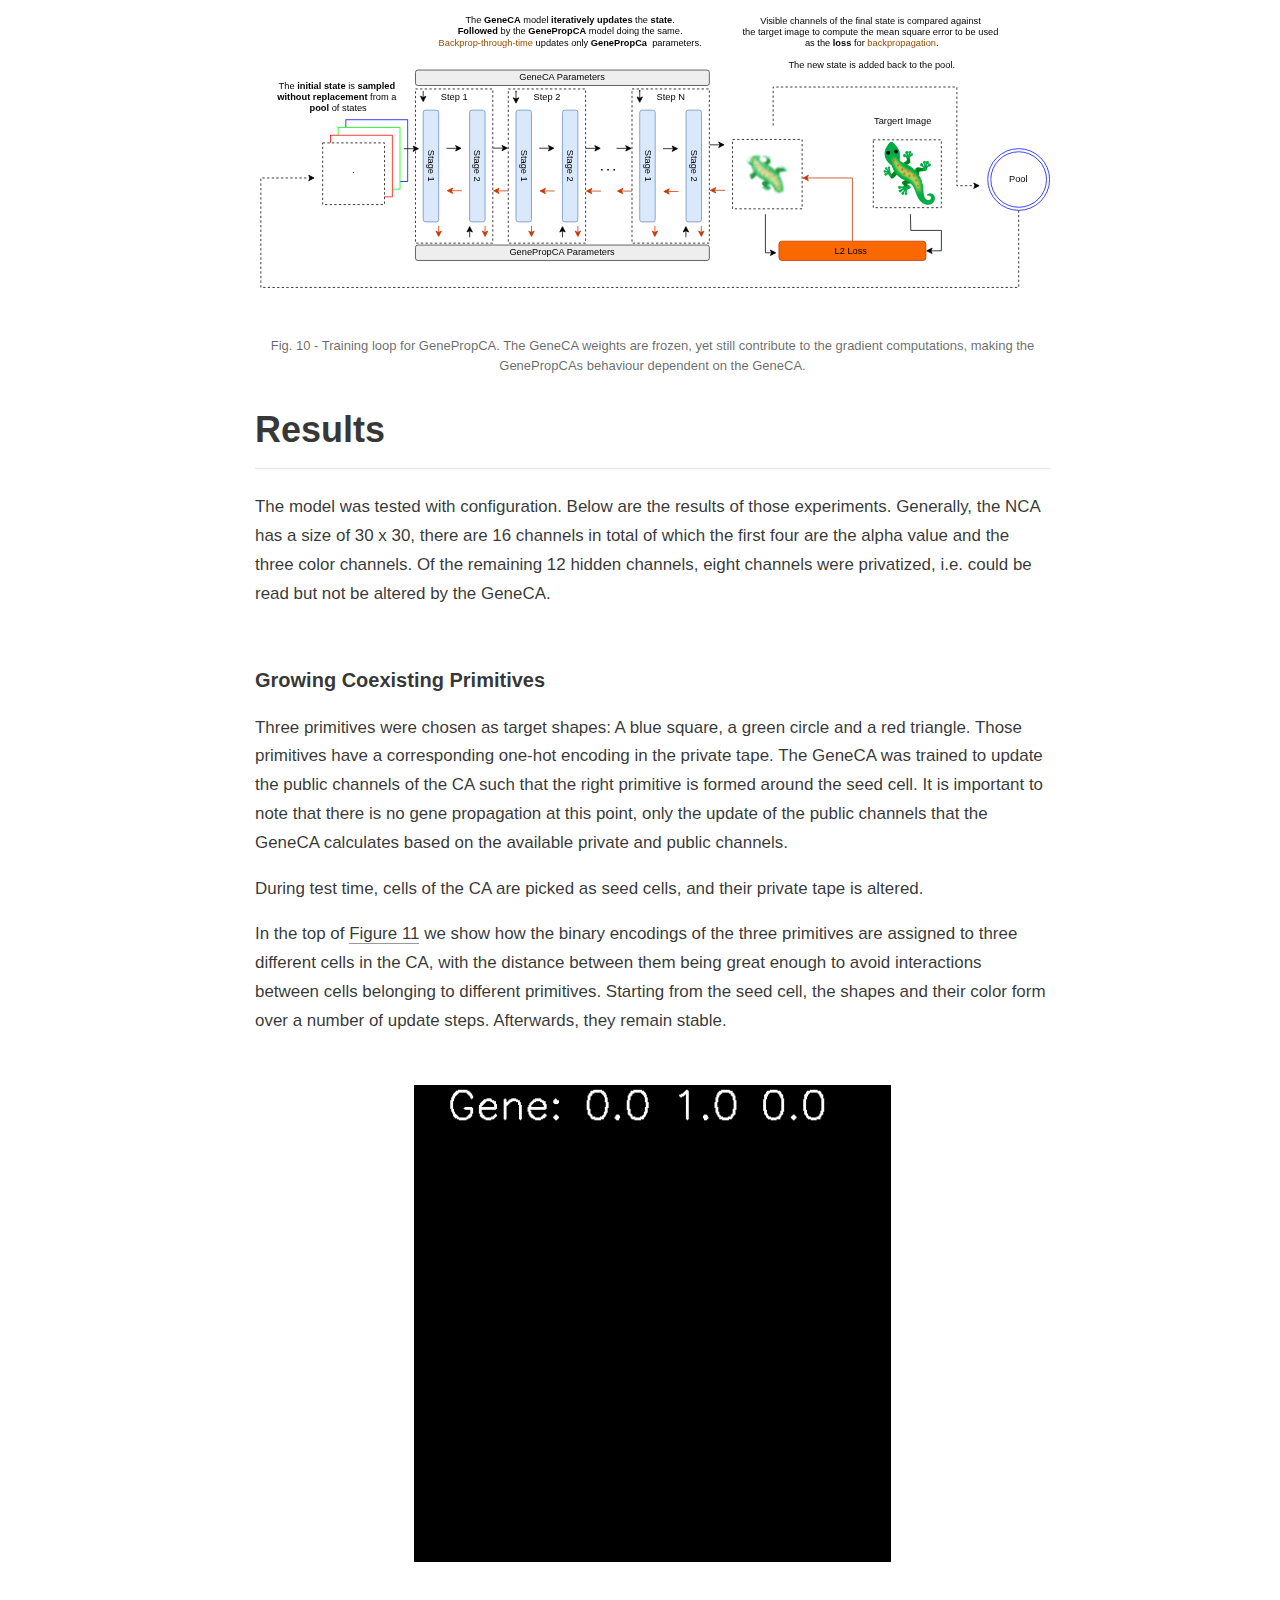
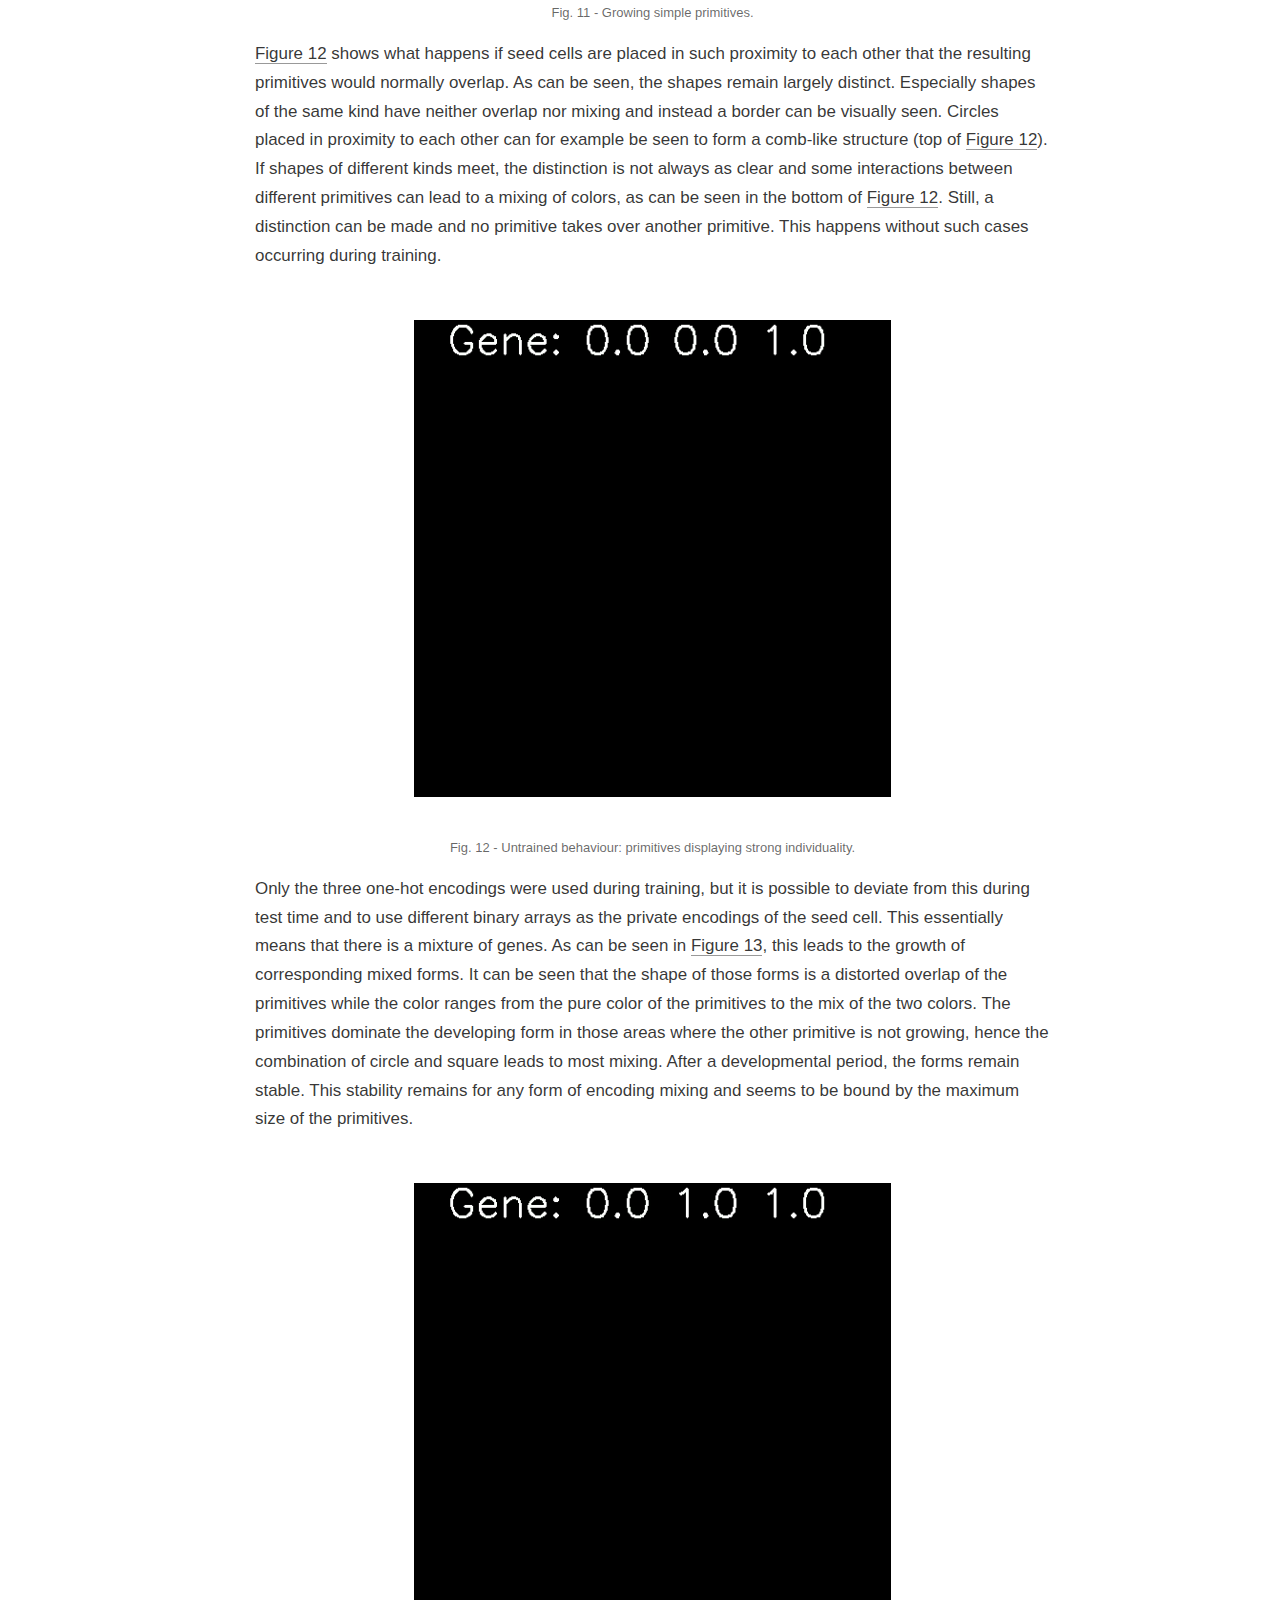
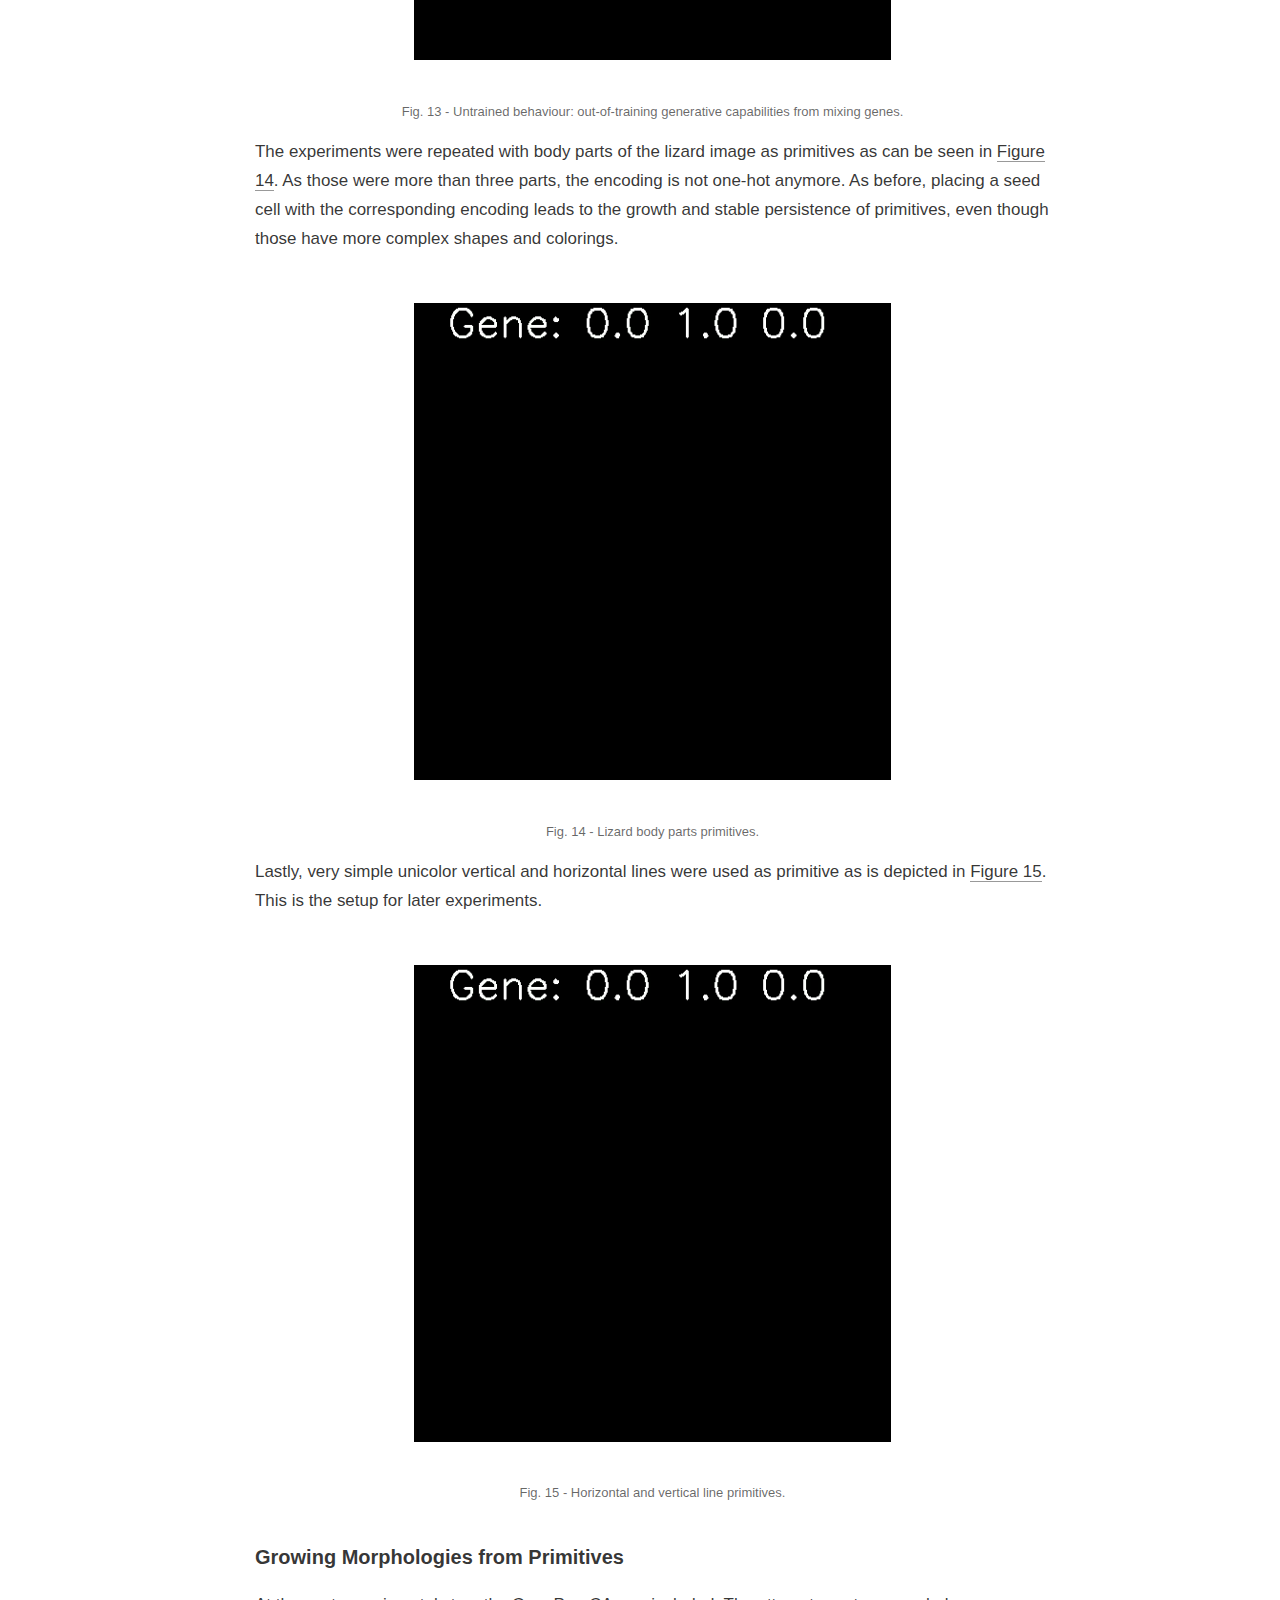
==== commit a75ff7dc: "Added missing figure reference" ====
--- a/docs/index.html
+++ b/docs/index.html
@@ -255,12 +255,12 @@
 
     
 
-    <p>The ensemble model uses the GeneCA and GenePropCA to produce the final morphology. The GeneCA works without the GenePropCA and will produce the primitives. The
+    <p>The ensemble model (<a href="#Enseble" class="figure-link" data-target="Enseble"></a>) uses the GeneCA and GenePropCA to produce the final morphology. The GeneCA works without the GenePropCA and will produce the primitives. The
     GenePropCA is dependent on the GeneCA as its parameters are trained to manipulate the GeneCA dynamics. At step N, the state of the CA is passed to the GeneCA, where it only modifies the visible and hidden channels
     to produce an intermediate state, the intermediate step is then passed to the GenePropCA, where only the gene encoding channels are modified to produce step N+1. The idea here is for the
     GenePropCA to learn to exploit the gene embedded dynamics of the GeneCA to produce more complex morphologies than that found in the GeneCA.</p>
 
-    <figure style="text-align: center; margin: 2rem 0;"><img playsinline src="figures/Enseble.drawio.svg"
+    <figure style="text-align: center; margin: 2rem 0;" id="Enseble"><img playsinline src="figures/Enseble.drawio.svg"
       style="width:100%; border: 0px solid rgba(0, 0, 0, 0.2);" /></figure><figcaption>One step of the ensemble, GeneCA + GenePropCA</figcaption>
 
 
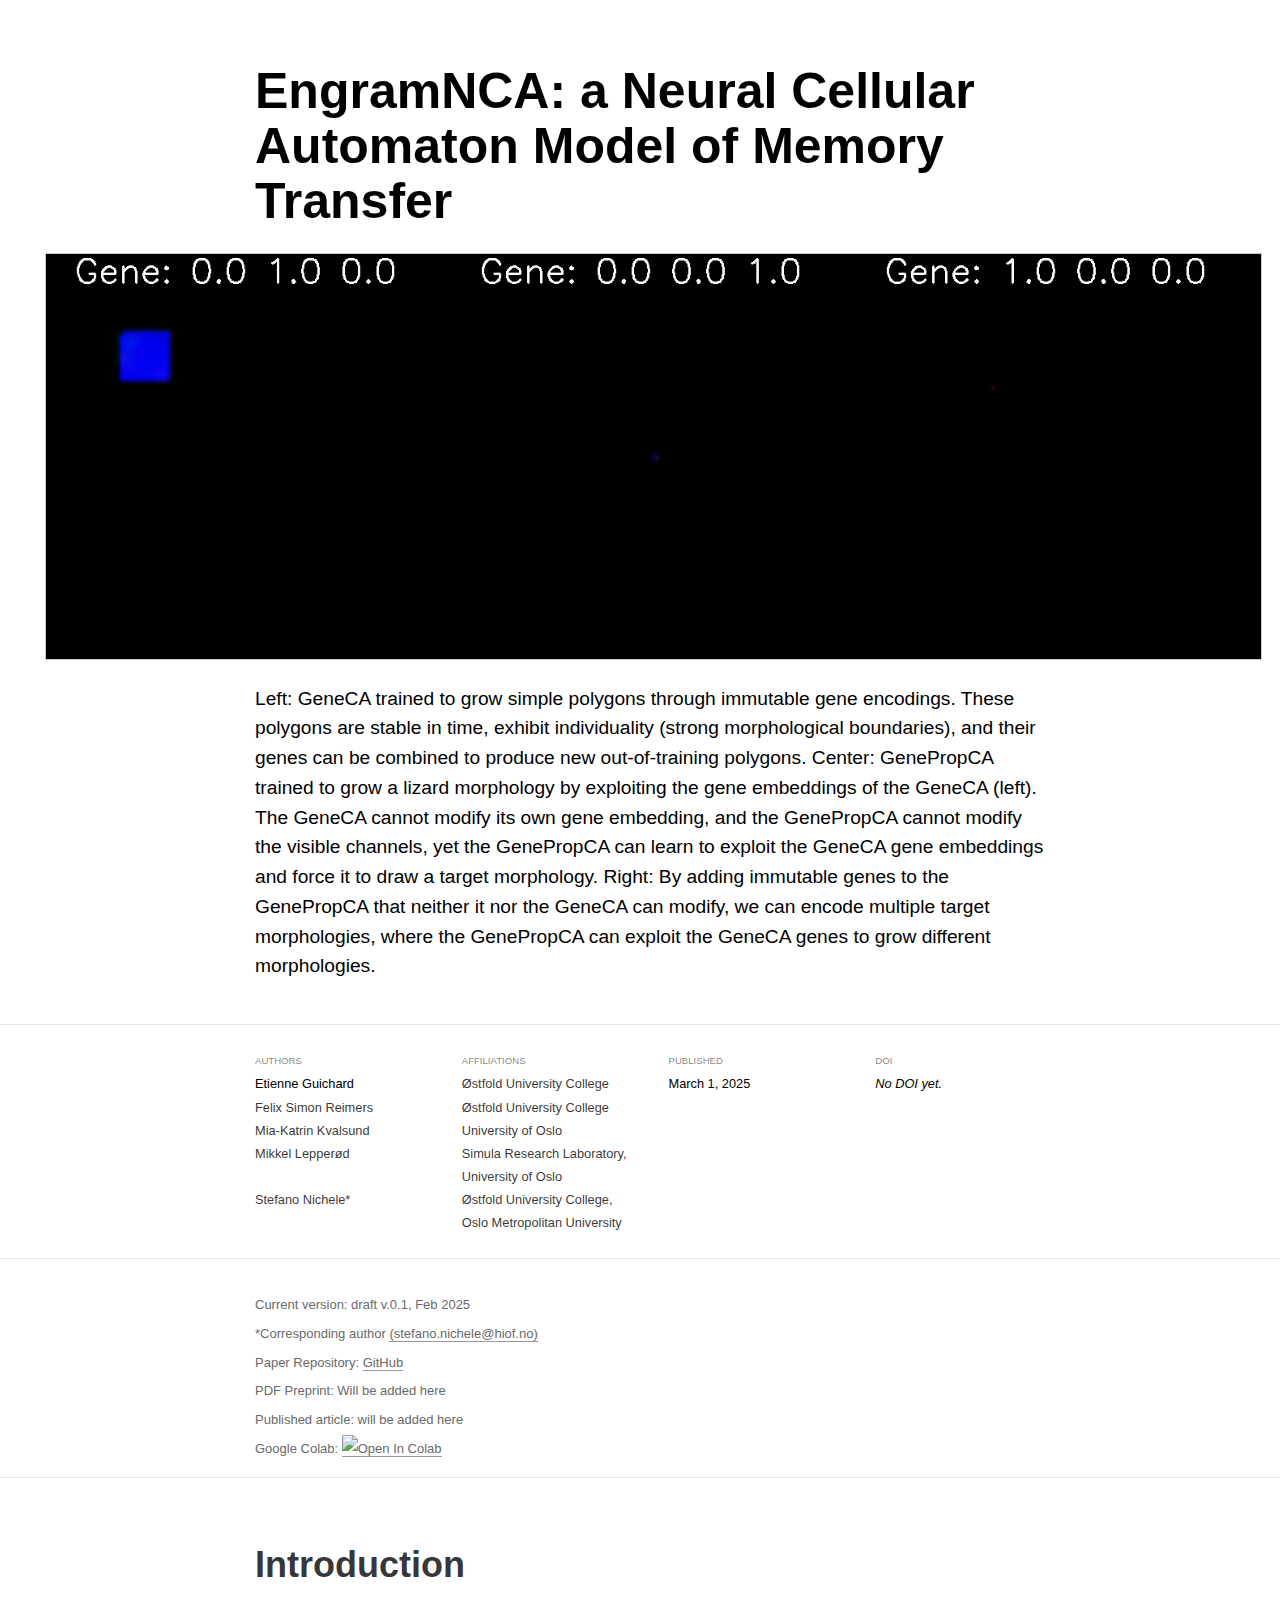
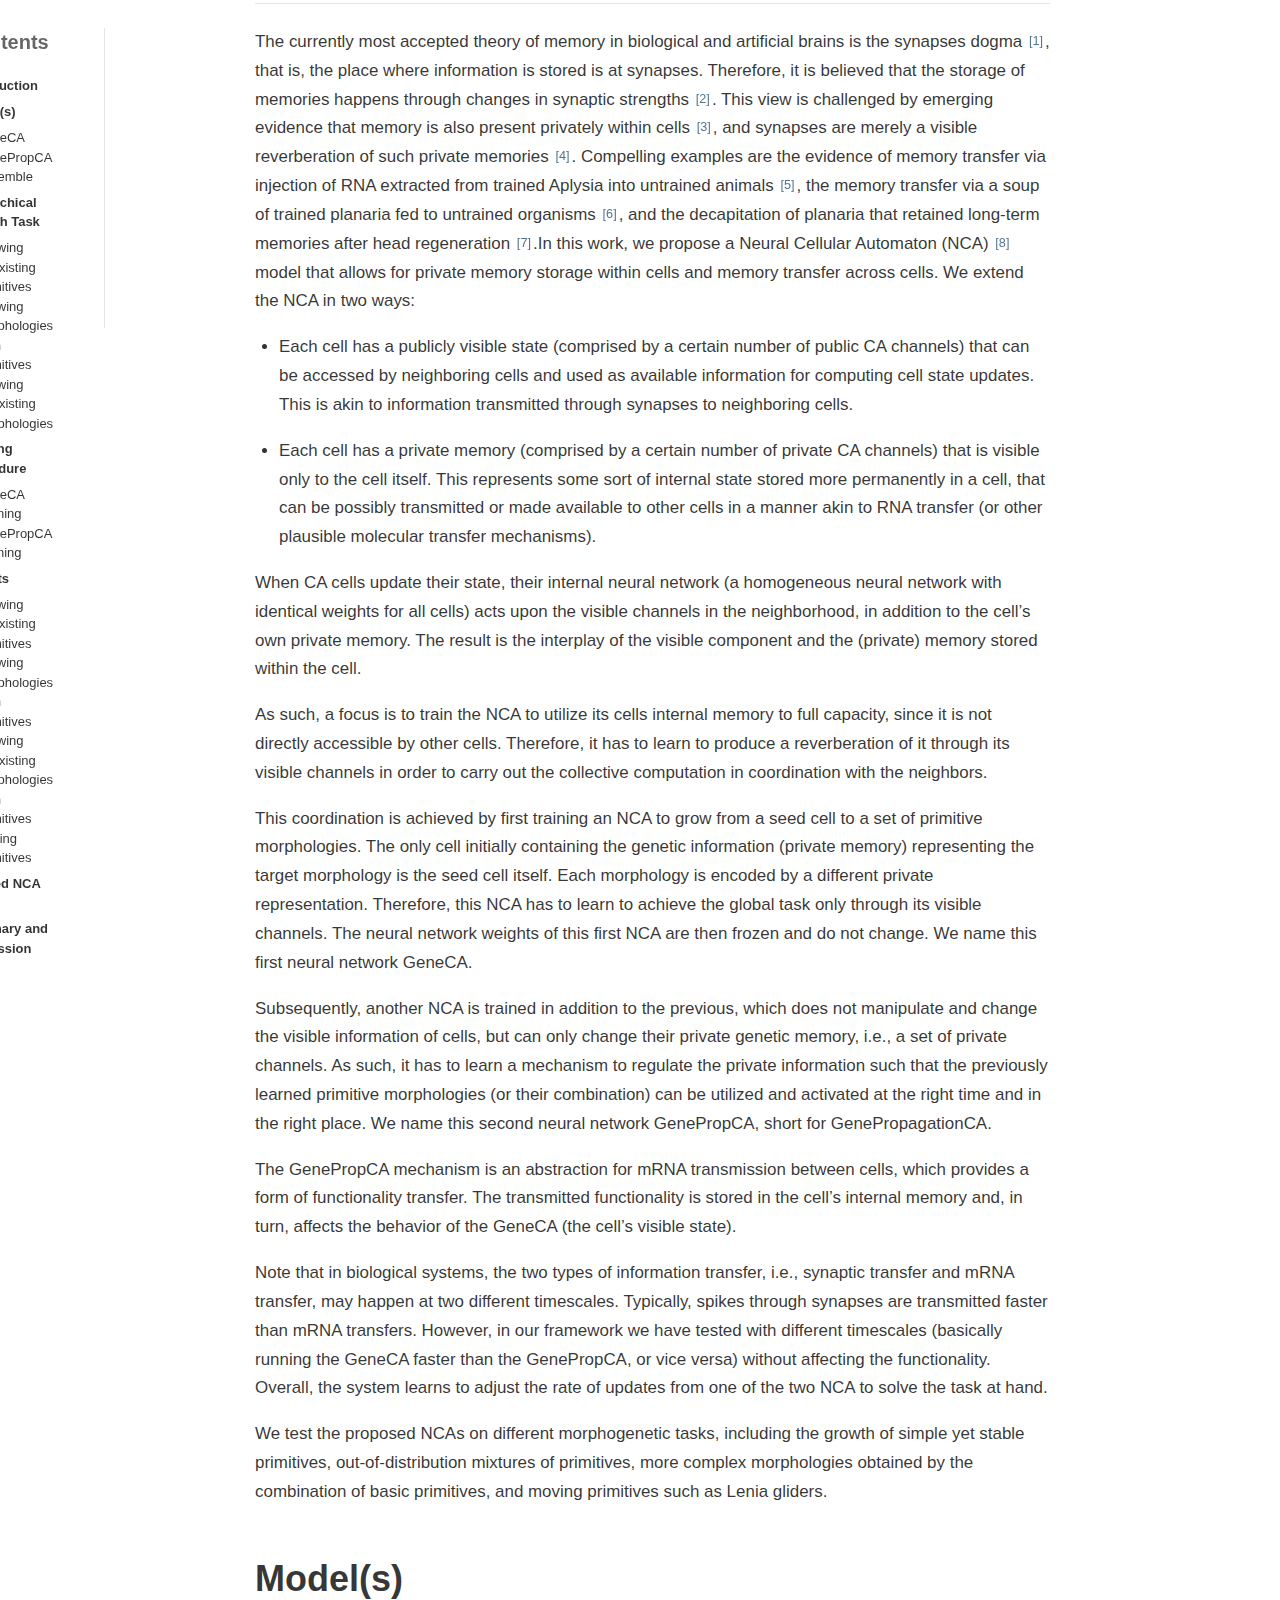
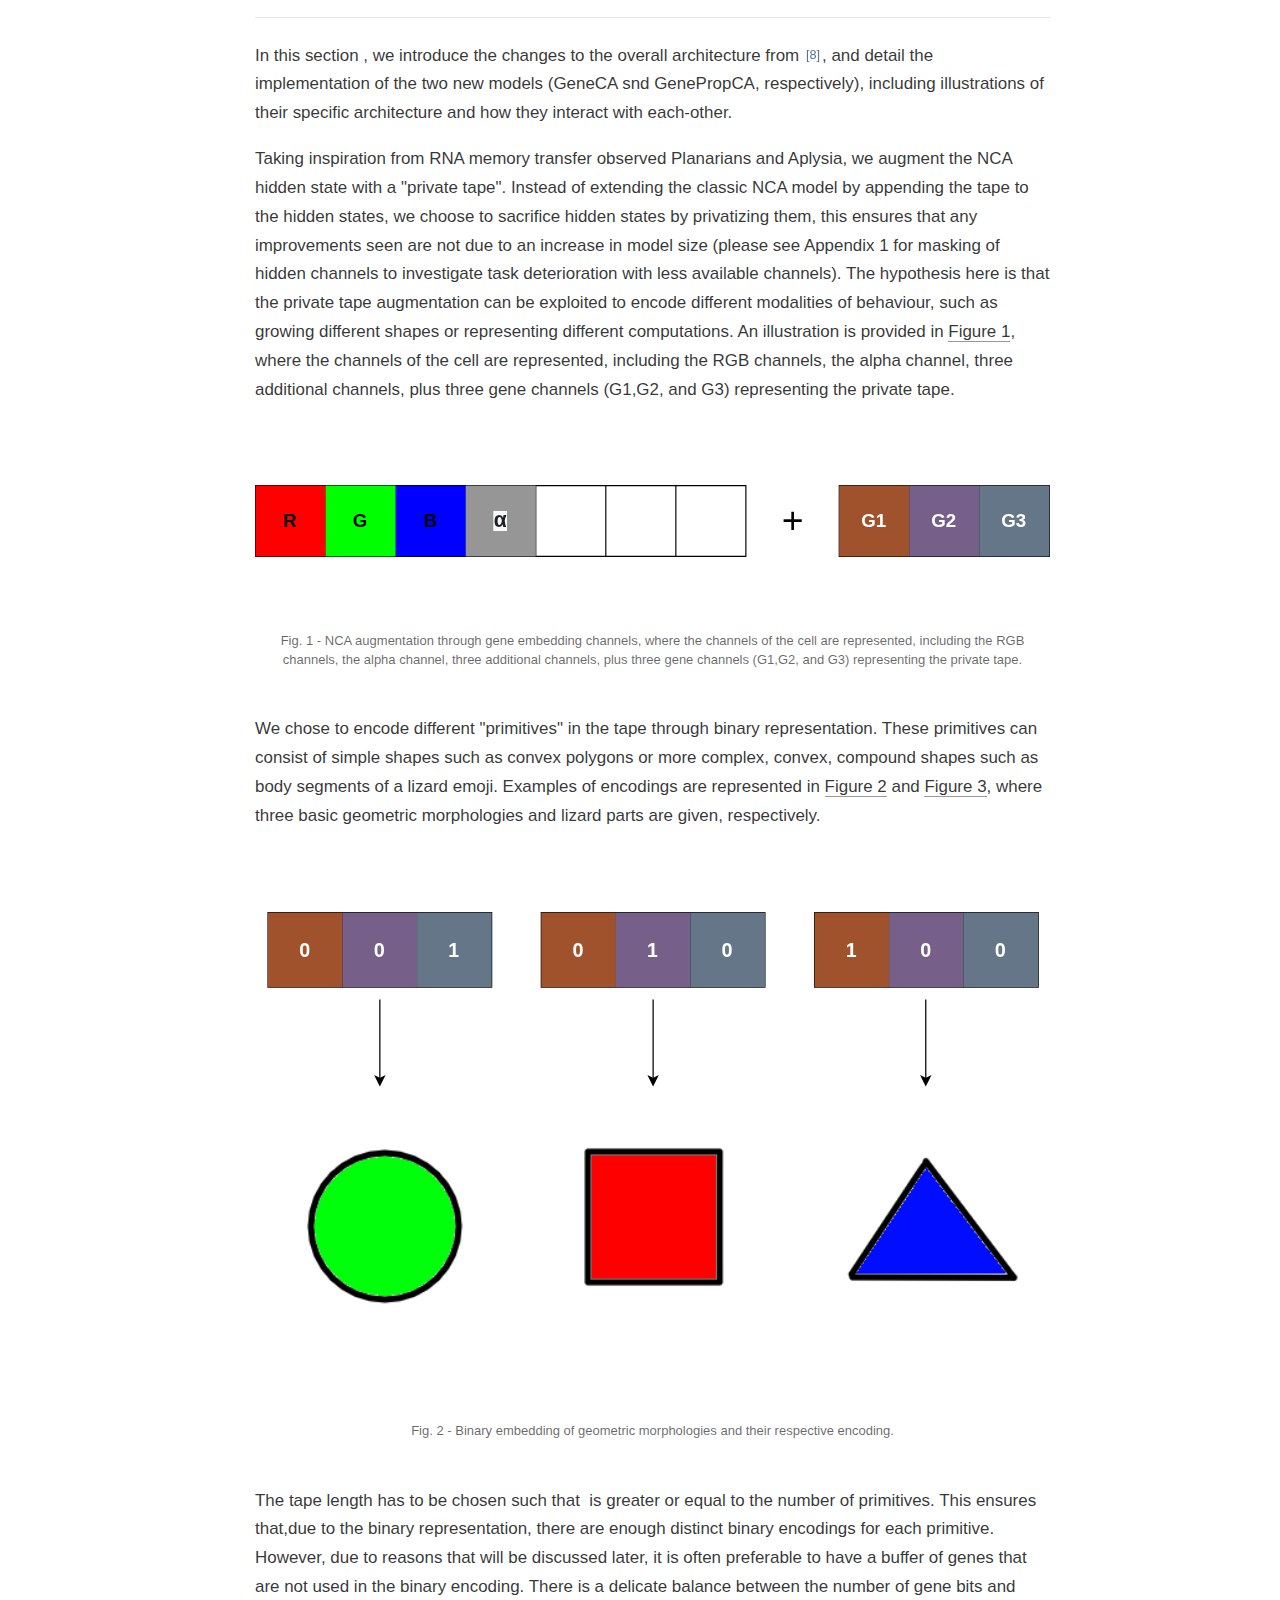
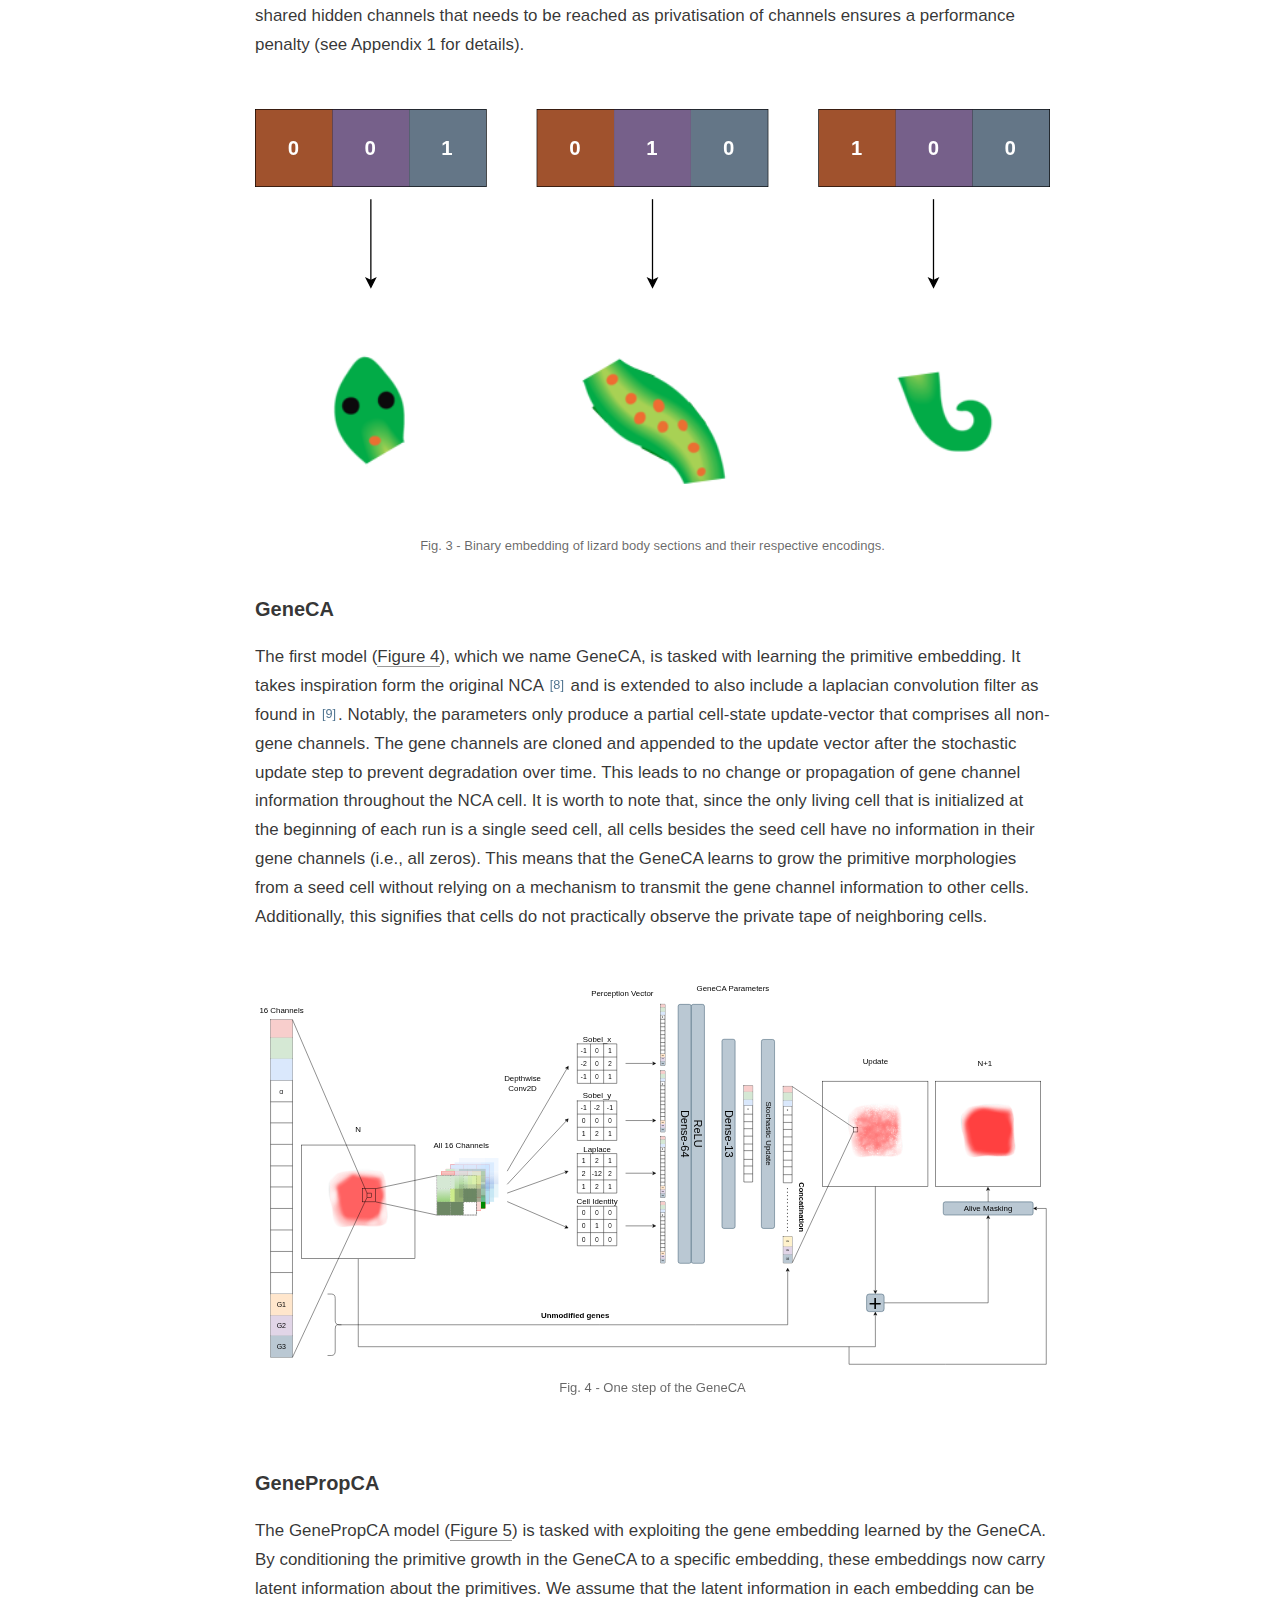
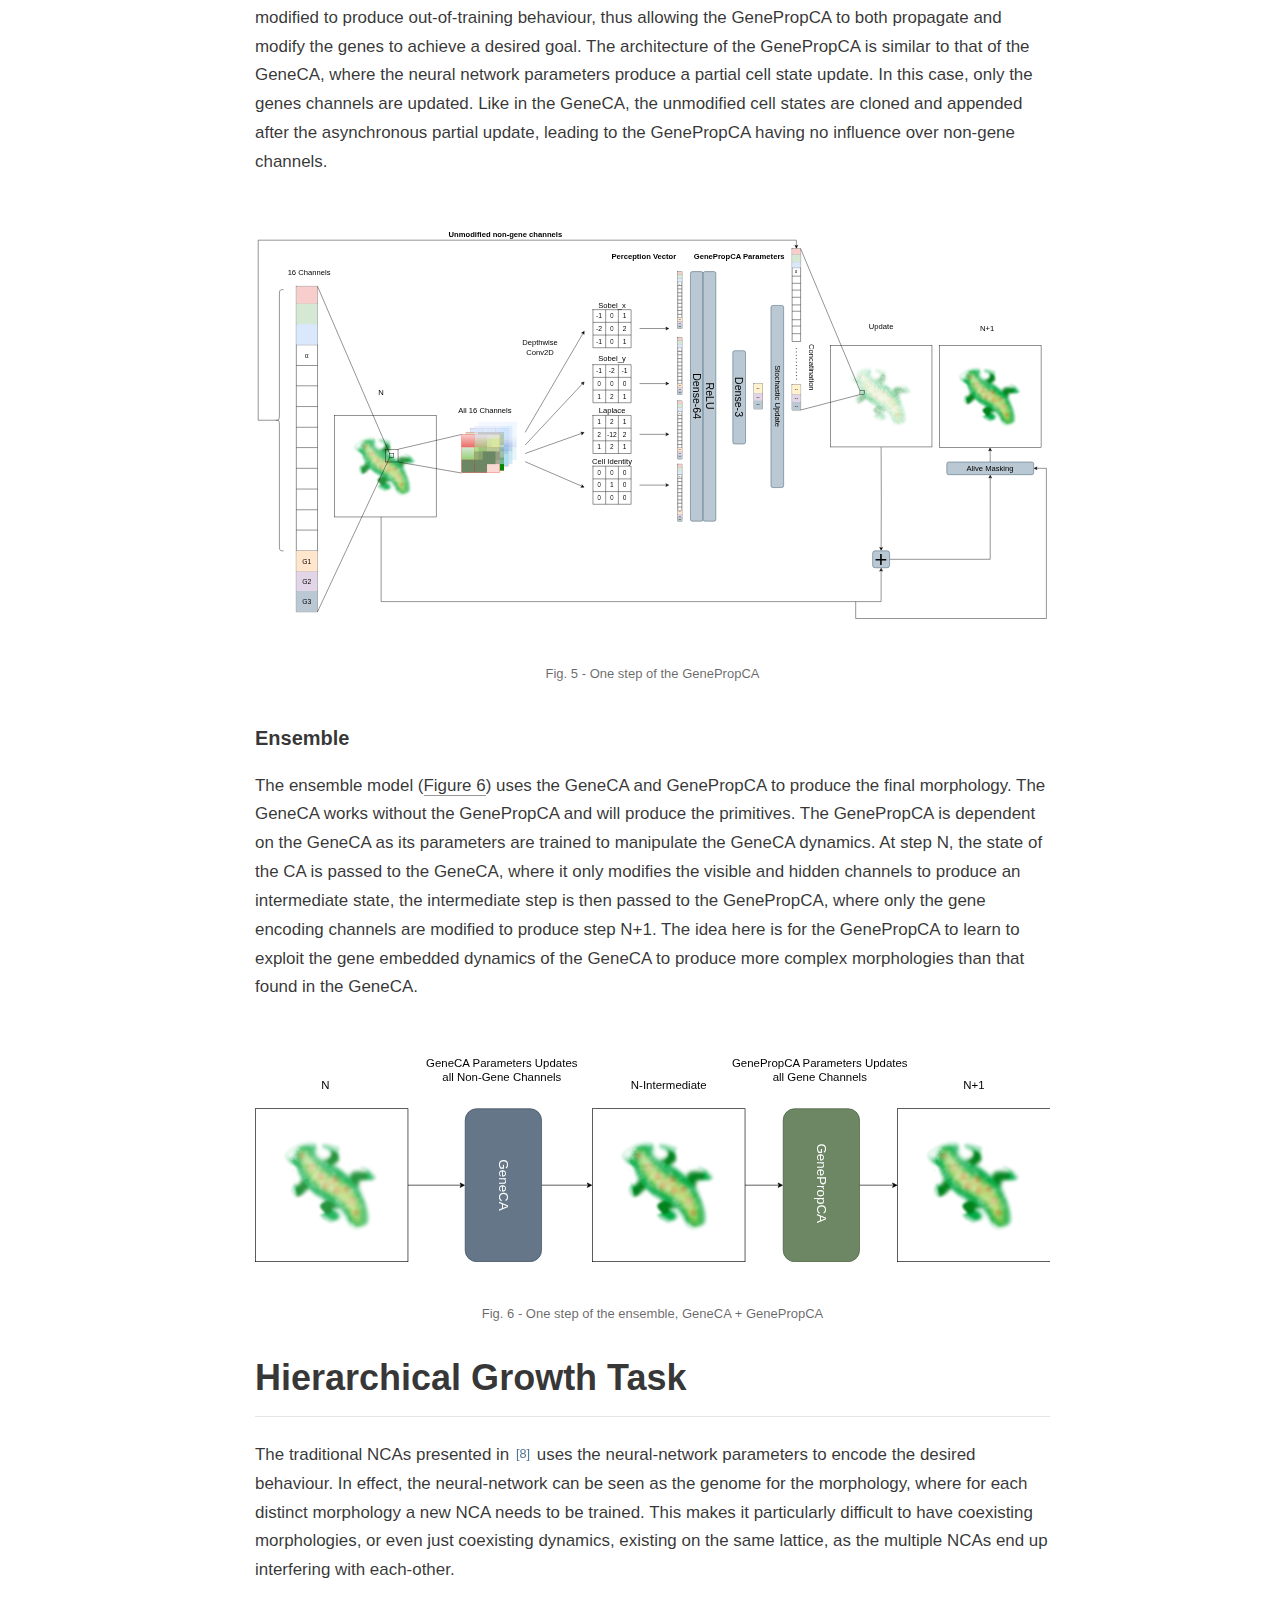
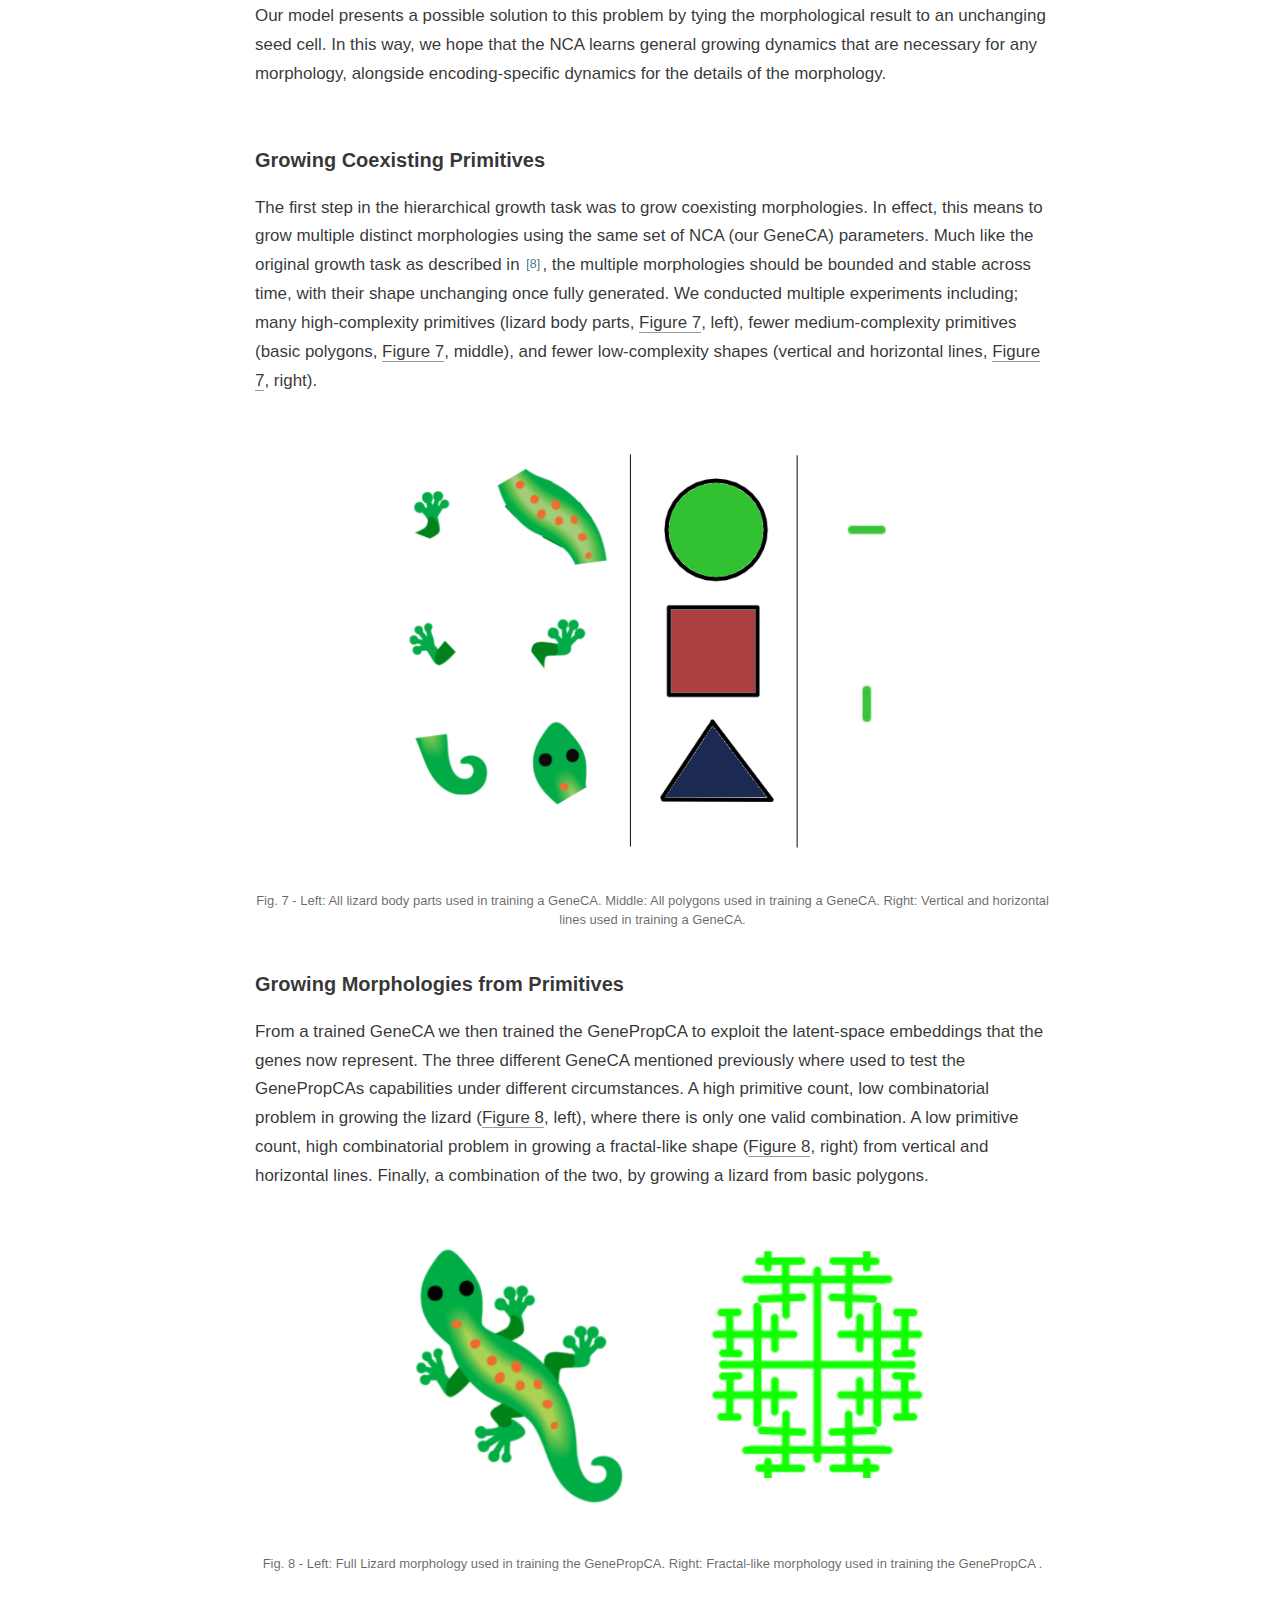
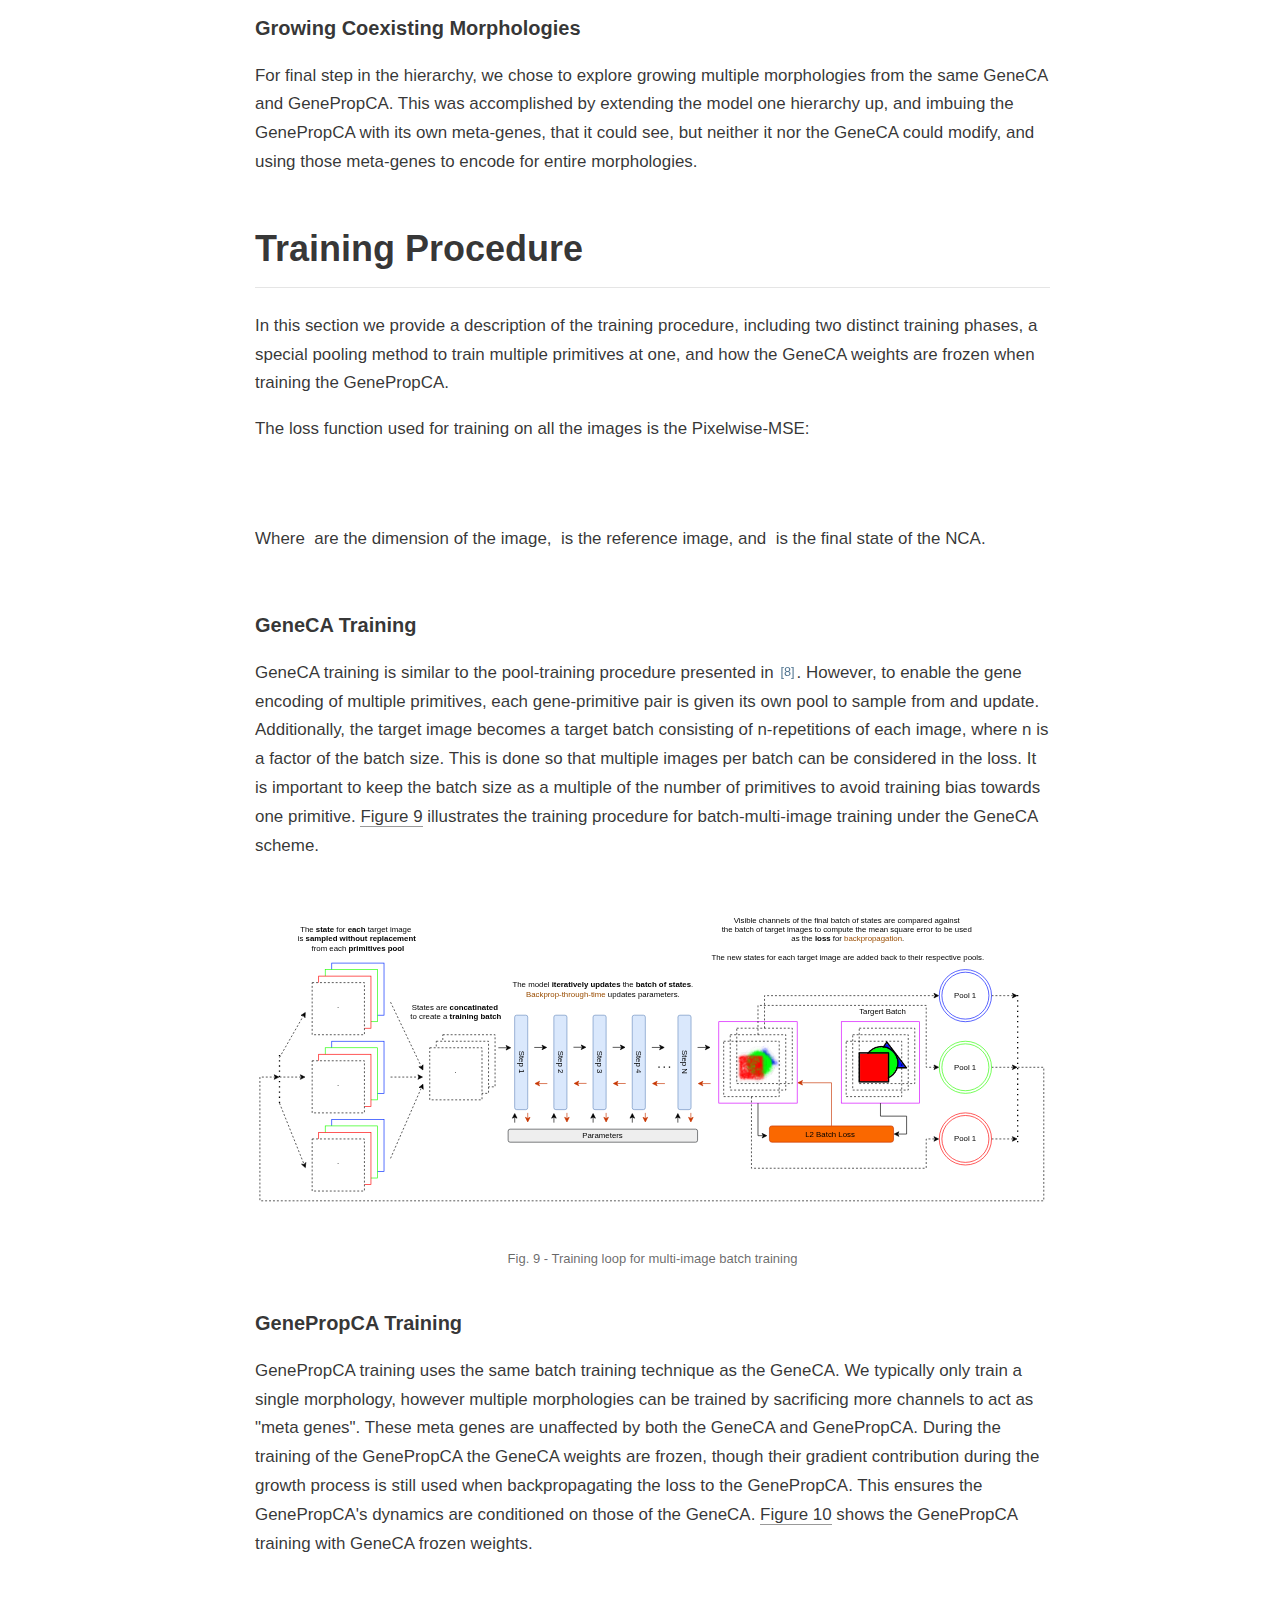
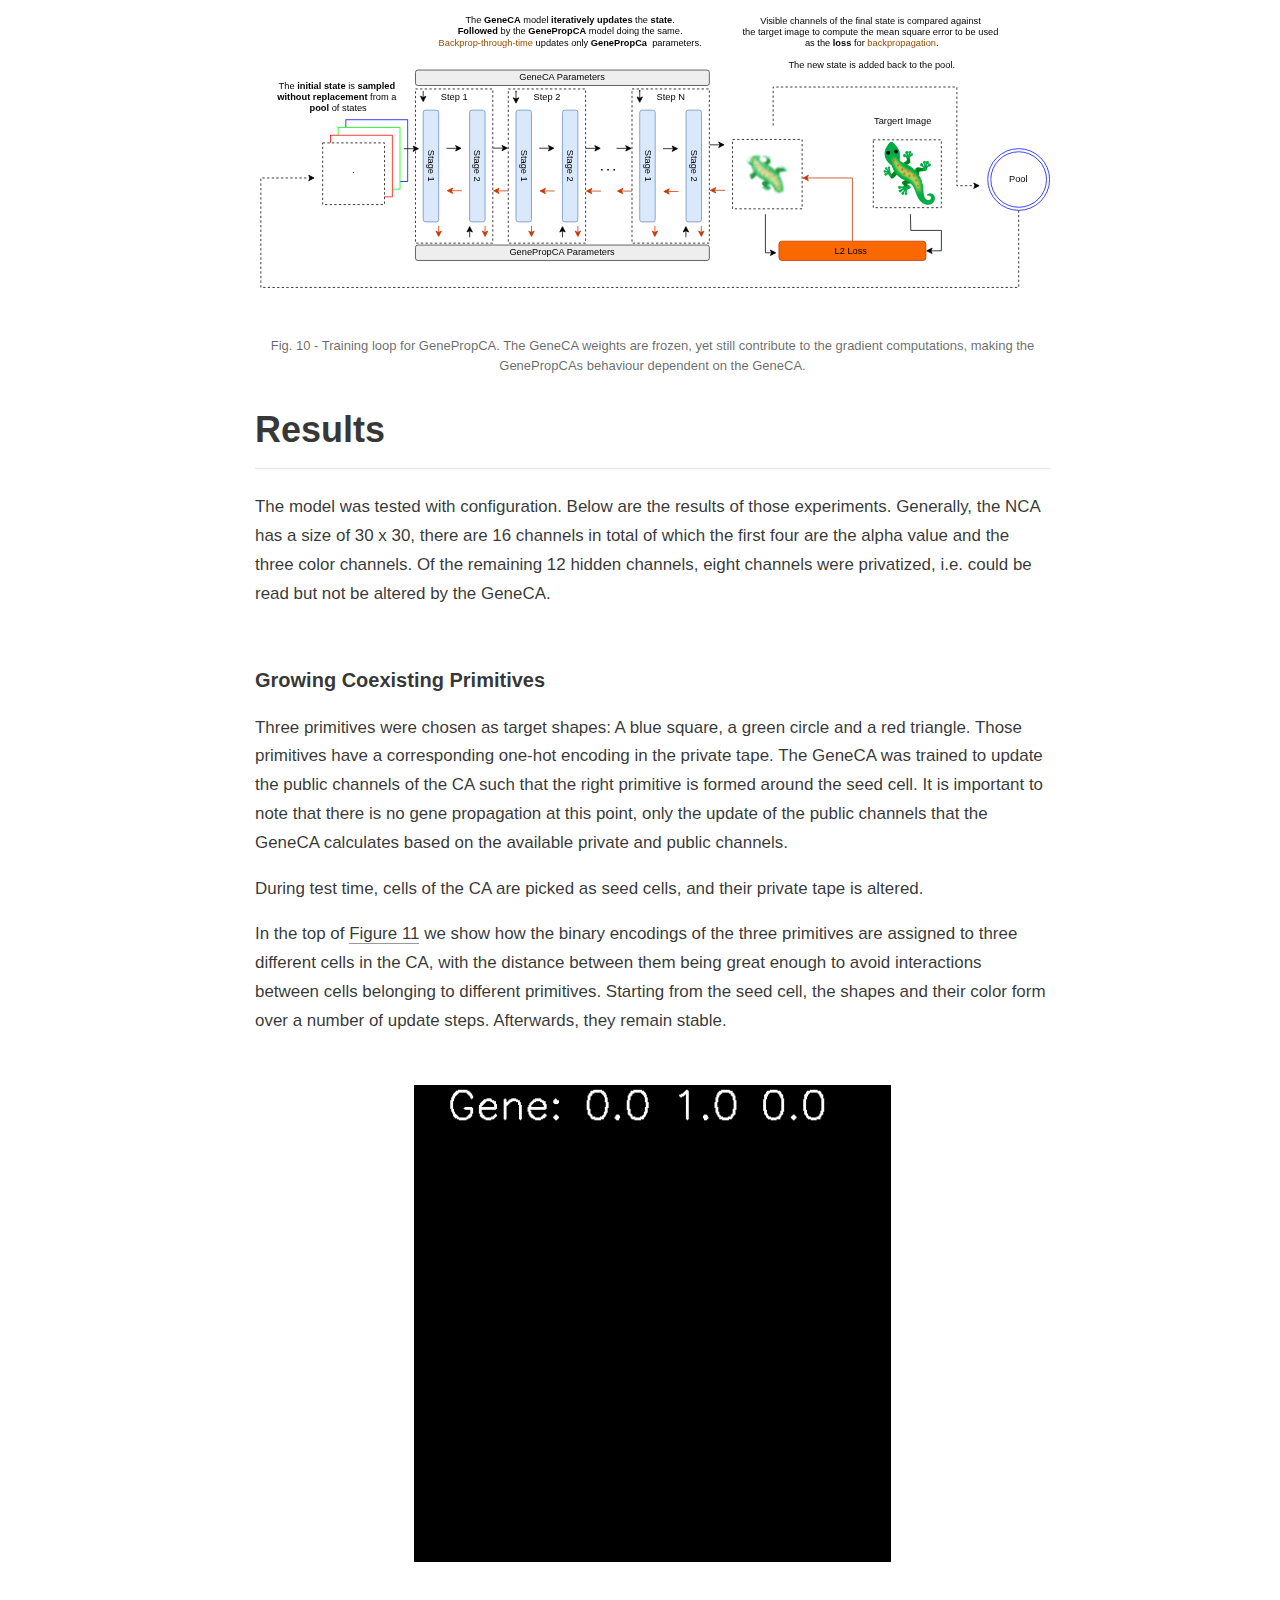
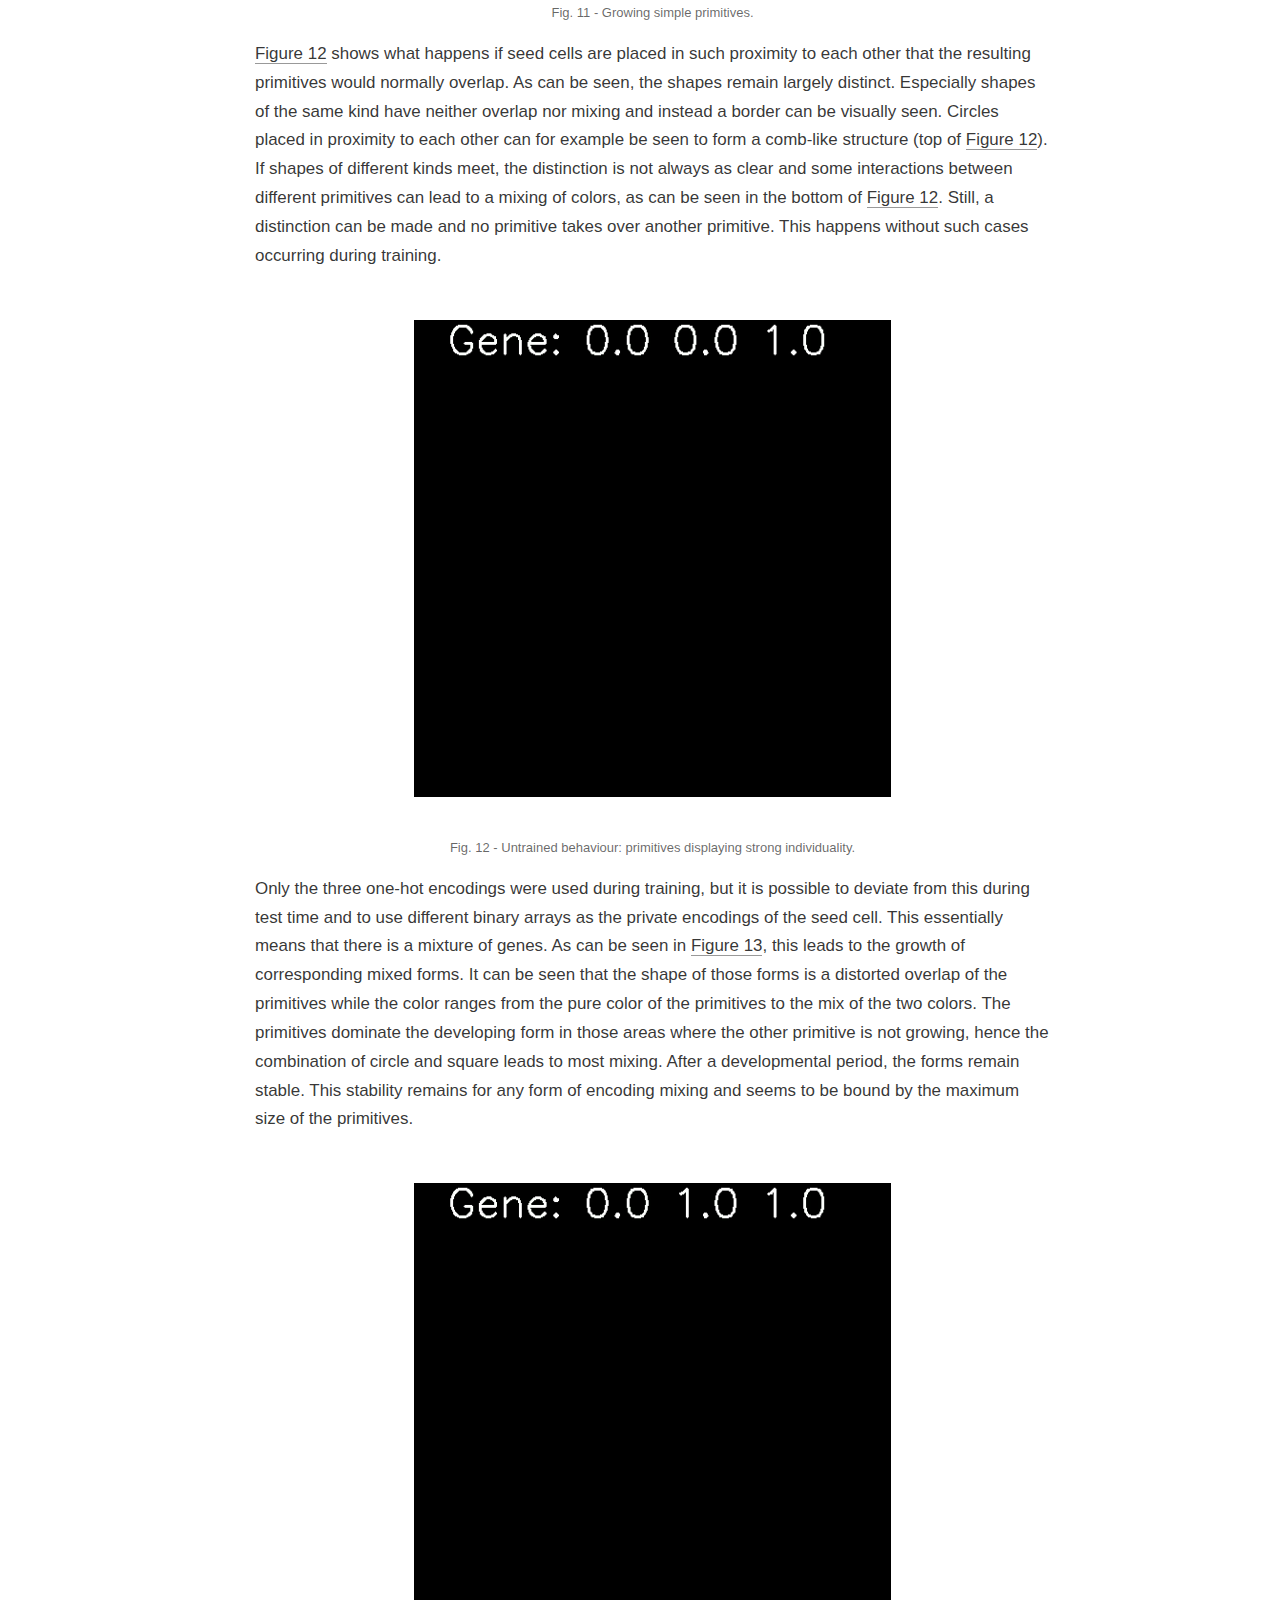
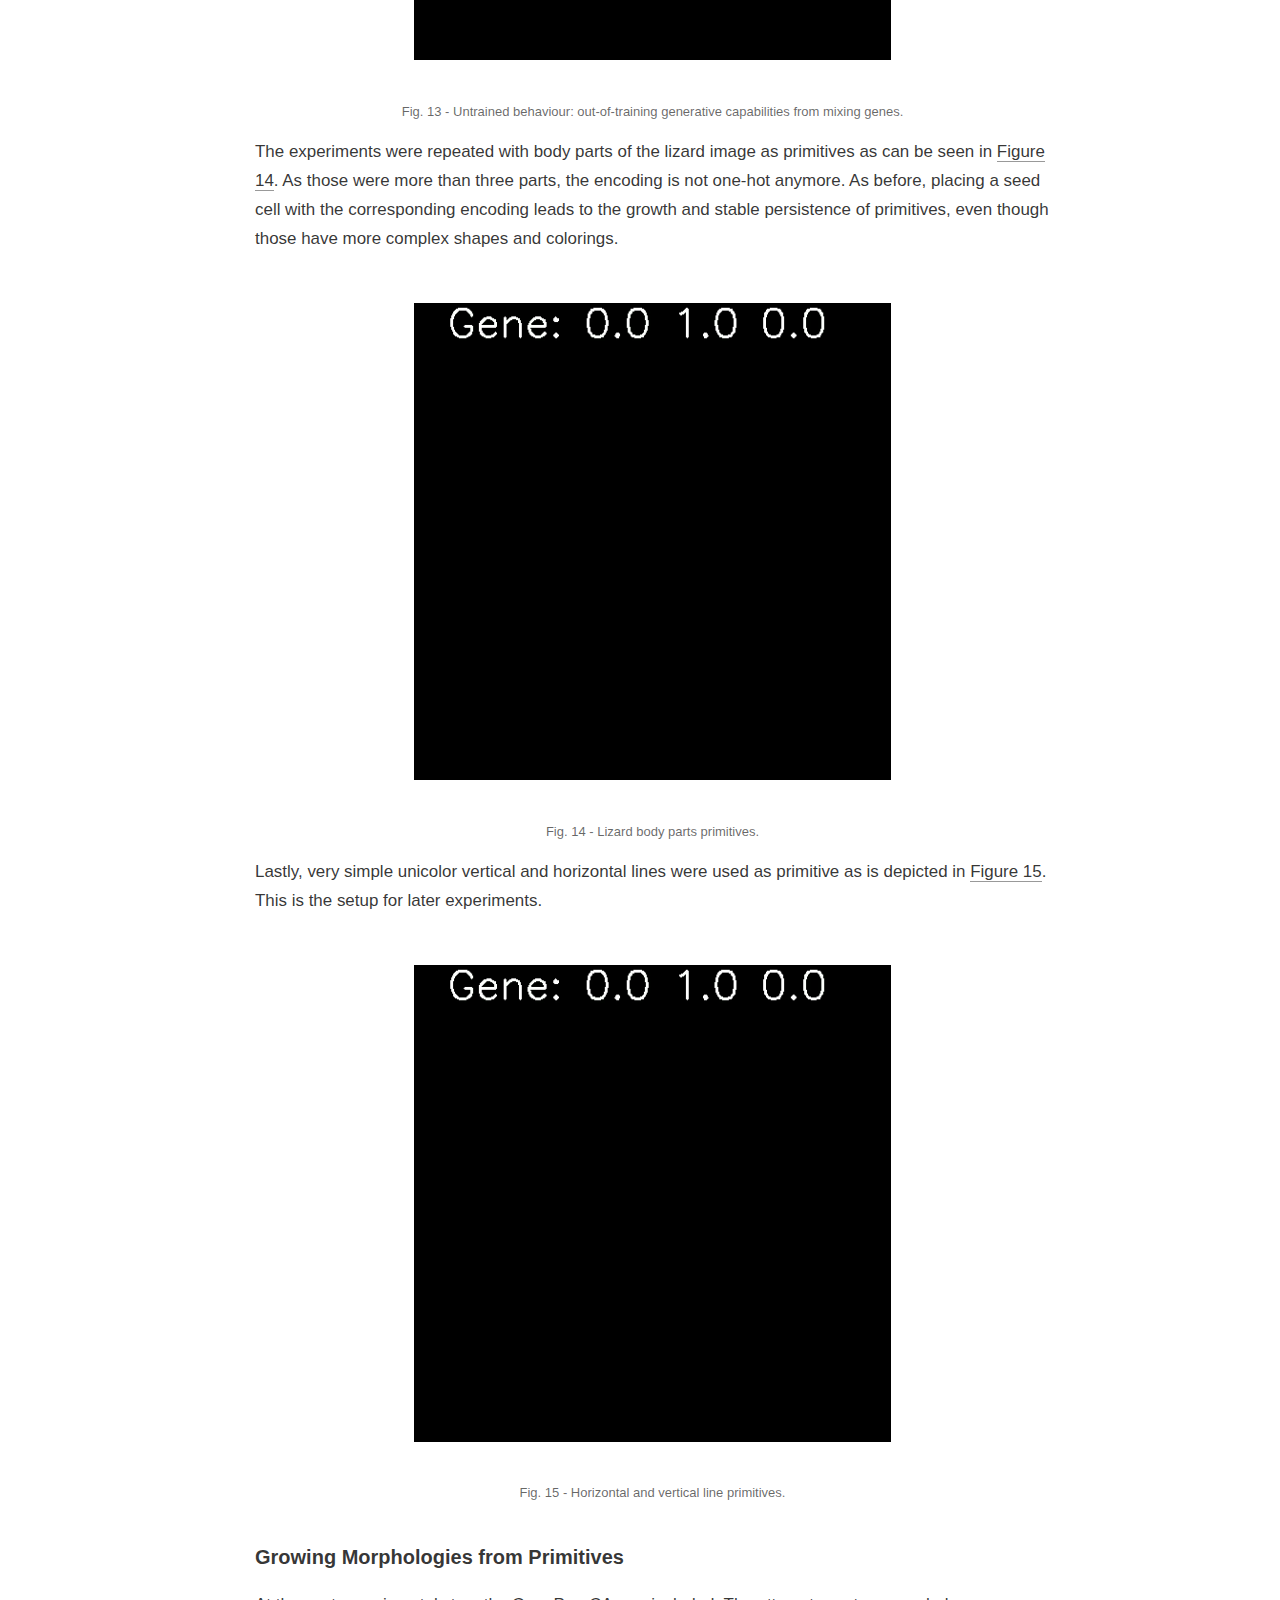
==== commit 4d2f4e33: "corrected spelling errors" ====
--- a/docs/index.html
+++ b/docs/index.html
@@ -282,7 +282,7 @@
         We conducted multiple experiments including; many high-complexity primitives (lizard body parts, <a href="#AllPrims" class="figure-link" data-target="AllPrims"></a>, left), fewer medium-complexity primitives (basic polygons, <a href="#AllPrims" class="figure-link" data-target="AllPrims"></a>, middle), and fewer low-complexity shapes (vertical and horizontal lines, <a href="#AllPrims" class="figure-link" data-target="AllPrims"></a>, right). </p>
 
     <figure style="text-align: center; margin: 2rem 0;" id="AllPrims"><img playsinline src="figures/all_prims_2.drawio.svg"
-      style="width:70%; border: 0px solid rgba(0, 0, 0, 0.2);" /></figure><figcaption>Left: All lizard body parts used in training a GeneCA. Middle: All polygons sed in training a GeneCA. Right: Vertical and horizontal lines sed in training a GeneCA.</figcaption>
+      style="width:70%; border: 0px solid rgba(0, 0, 0, 0.2);" /></figure><figcaption>Left: All lizard body parts used in training a GeneCA. Middle: All polygons used in training a GeneCA. Right: Vertical and horizontal lines used in training a GeneCA.</figcaption>
 
 
     <a class="marker" href="#section-3.2" id="section-3.2"></a>
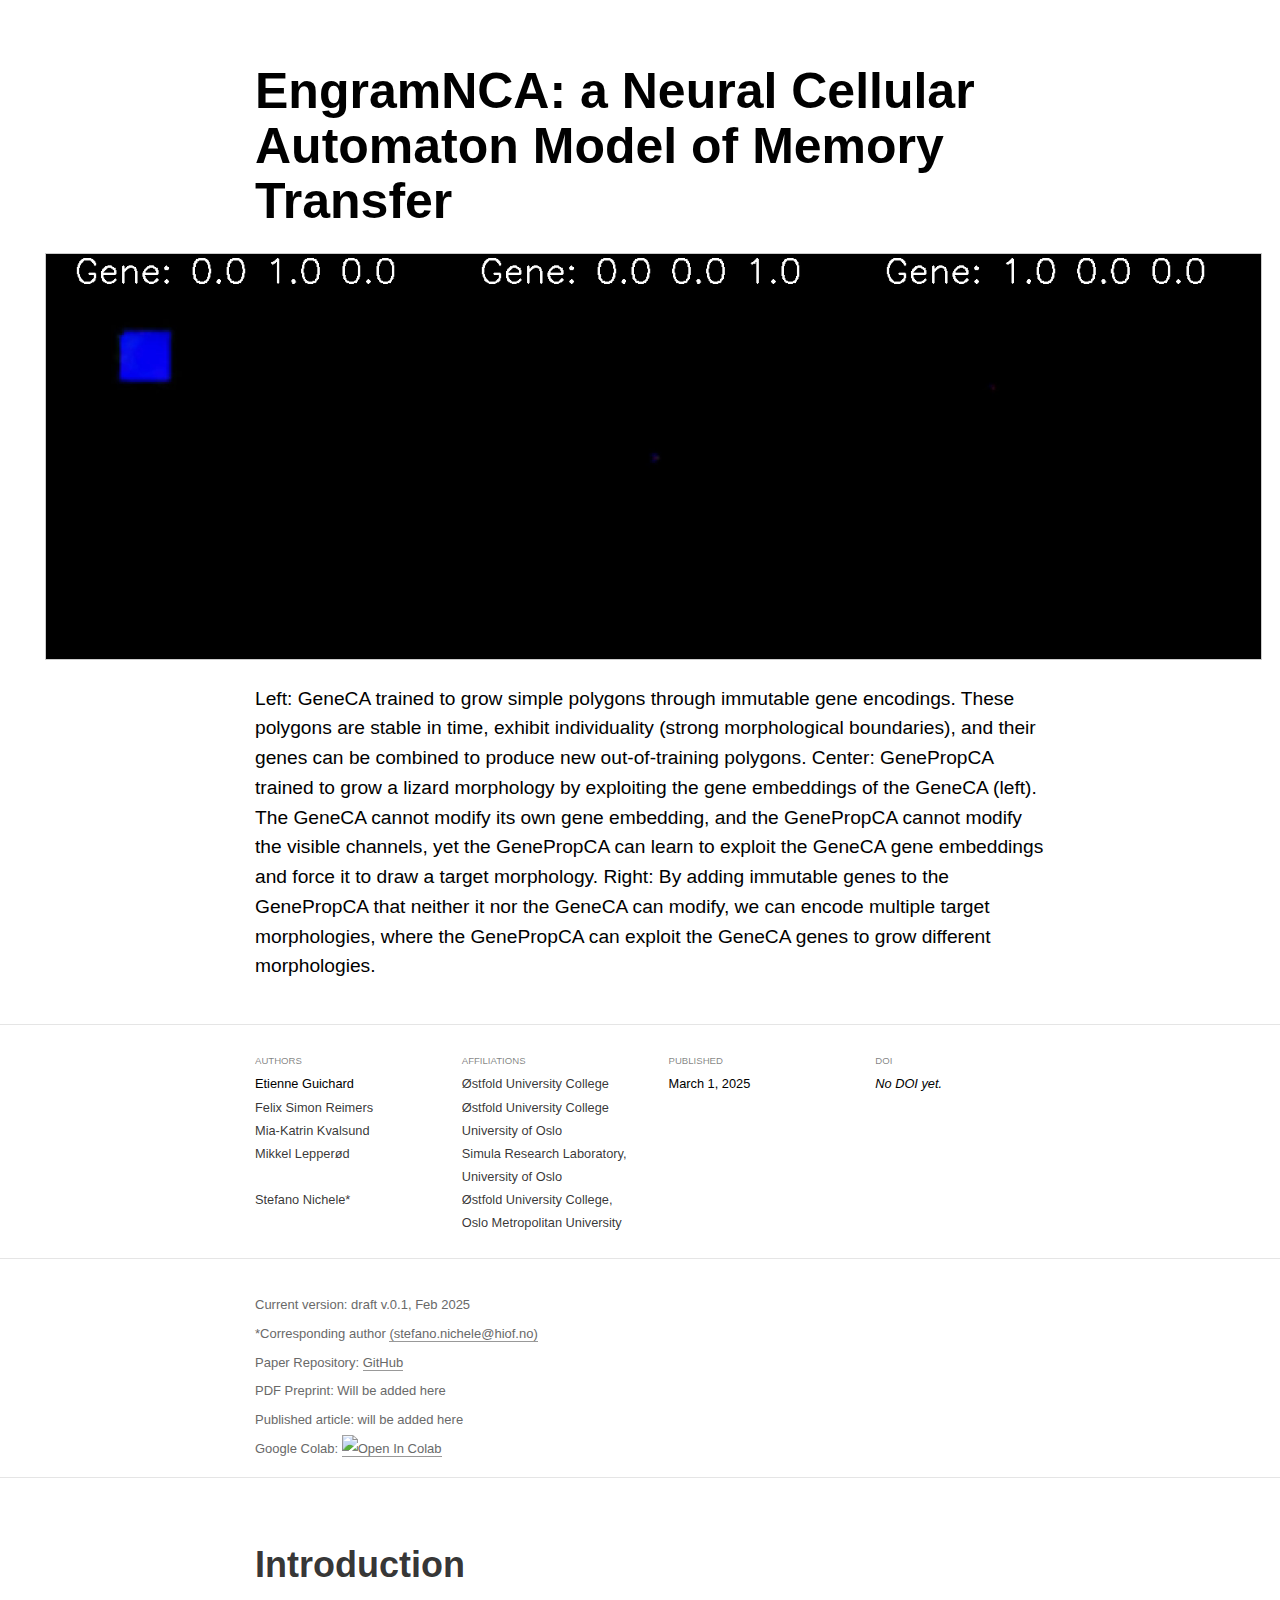
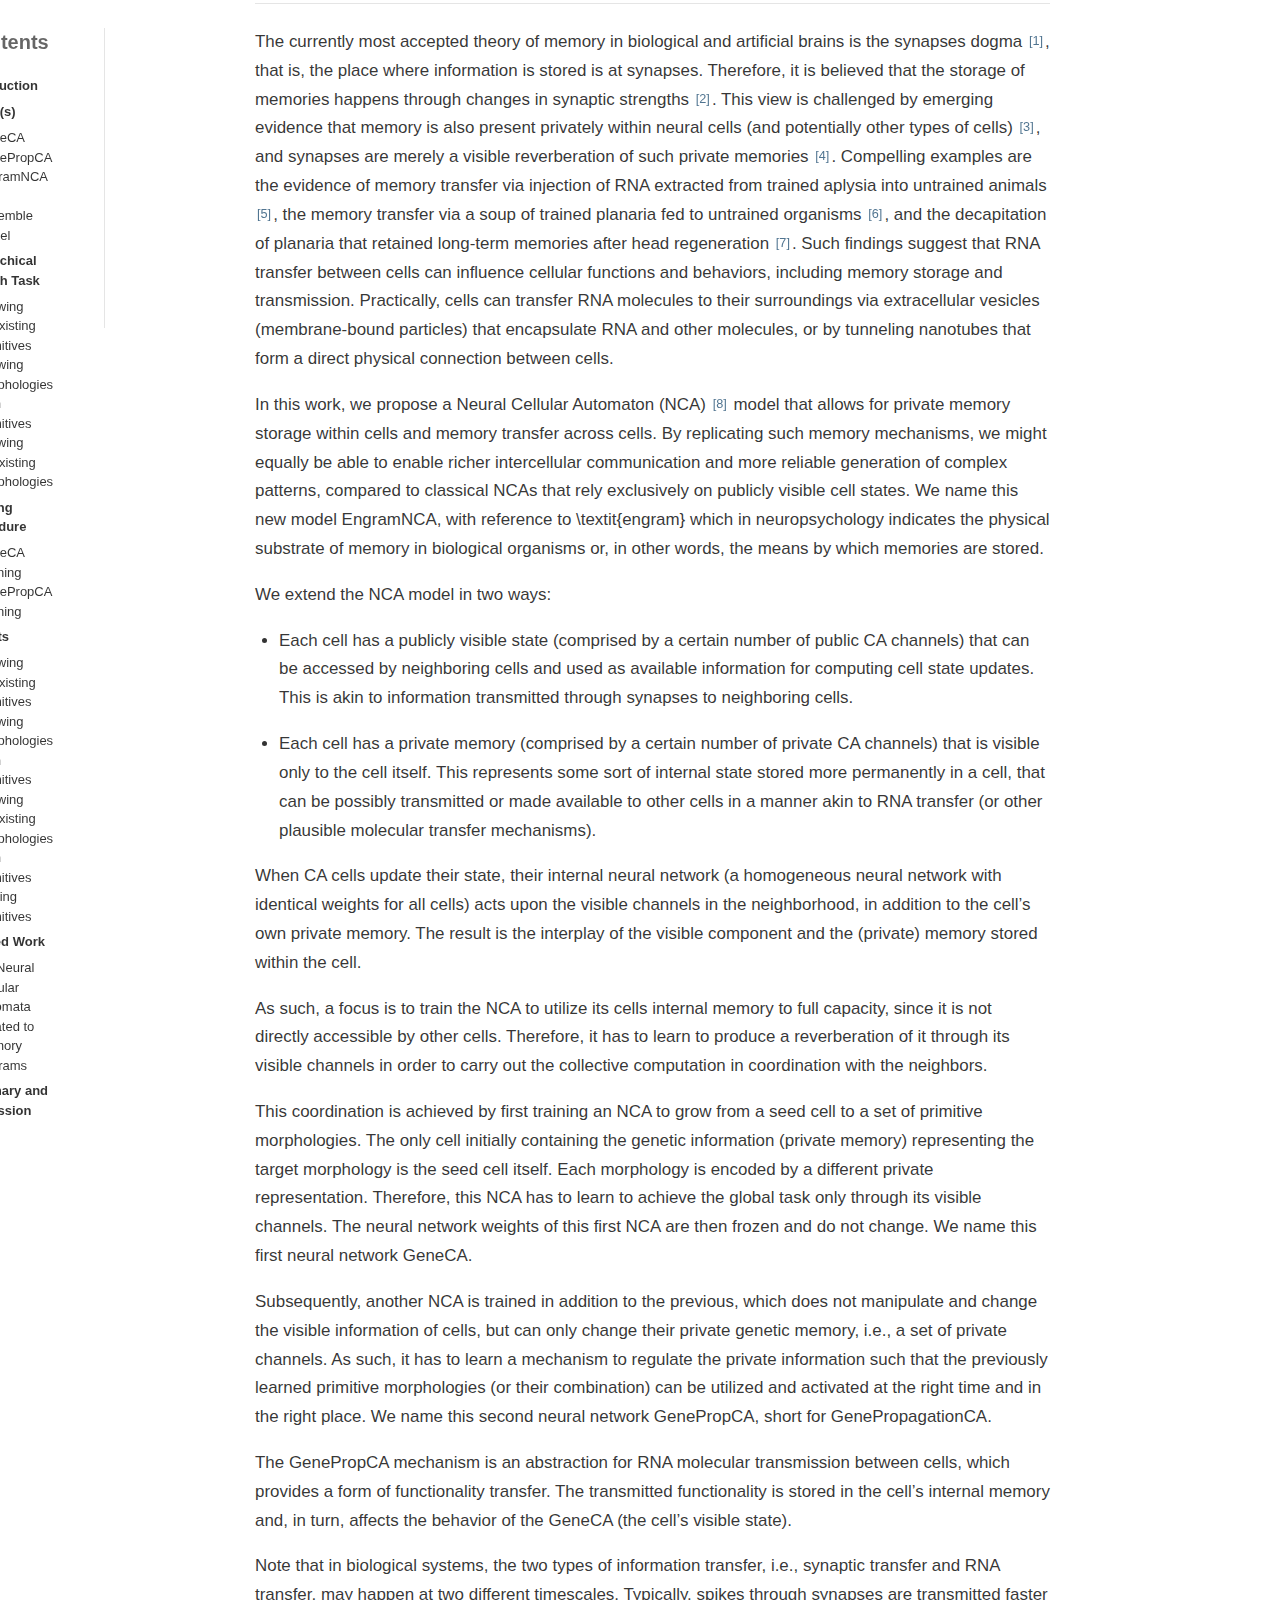
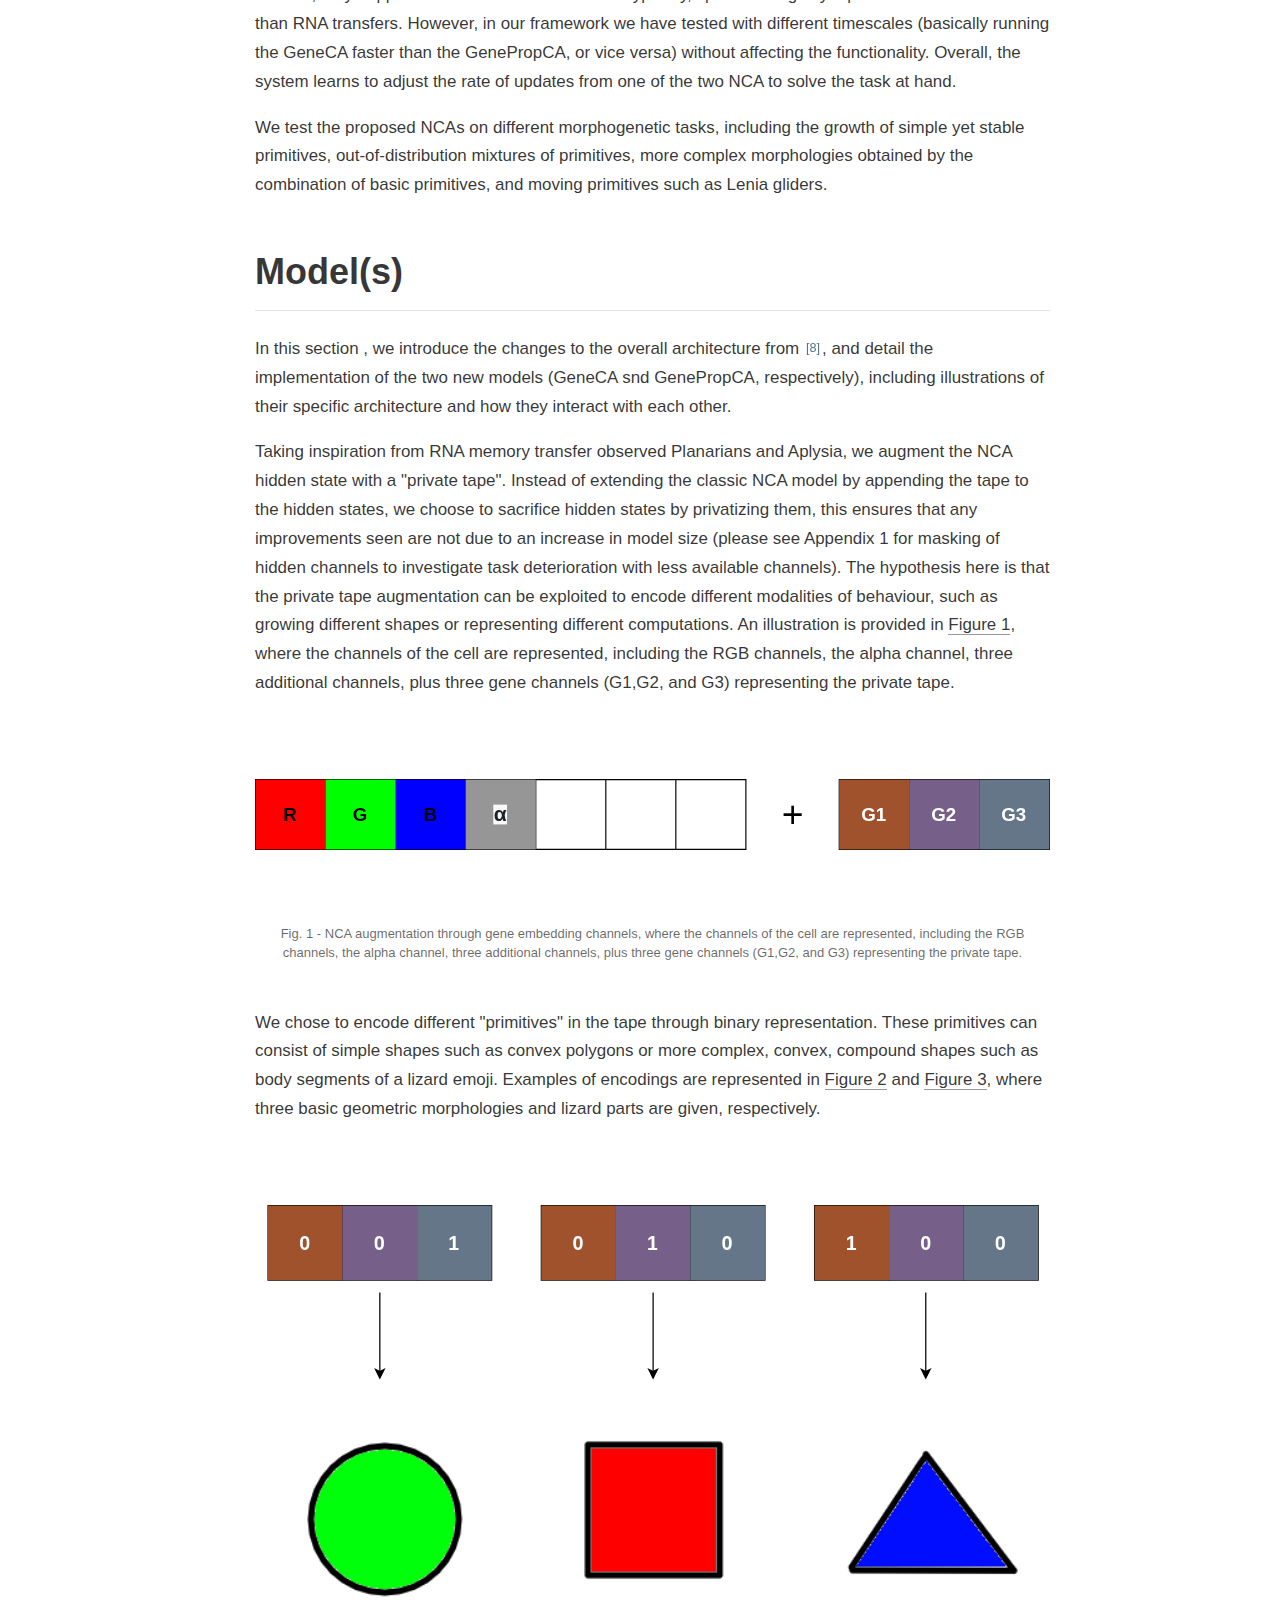
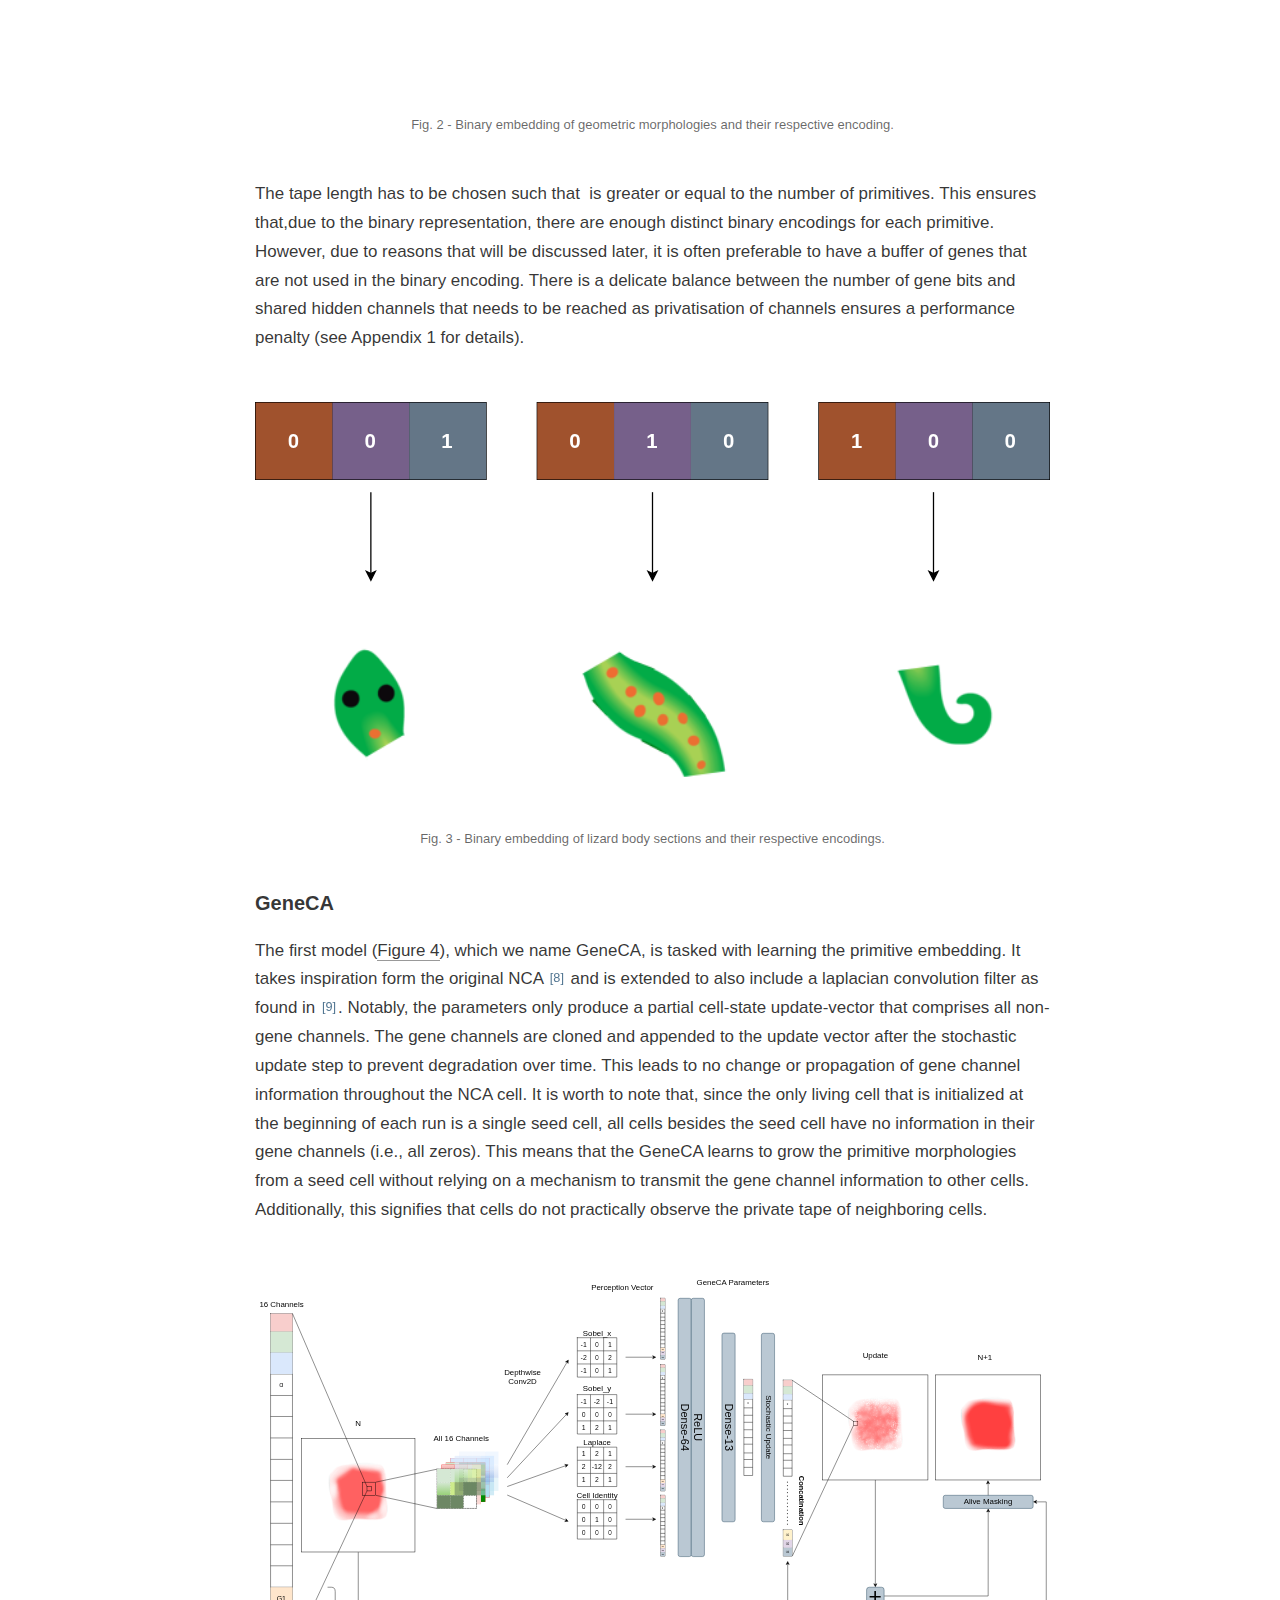
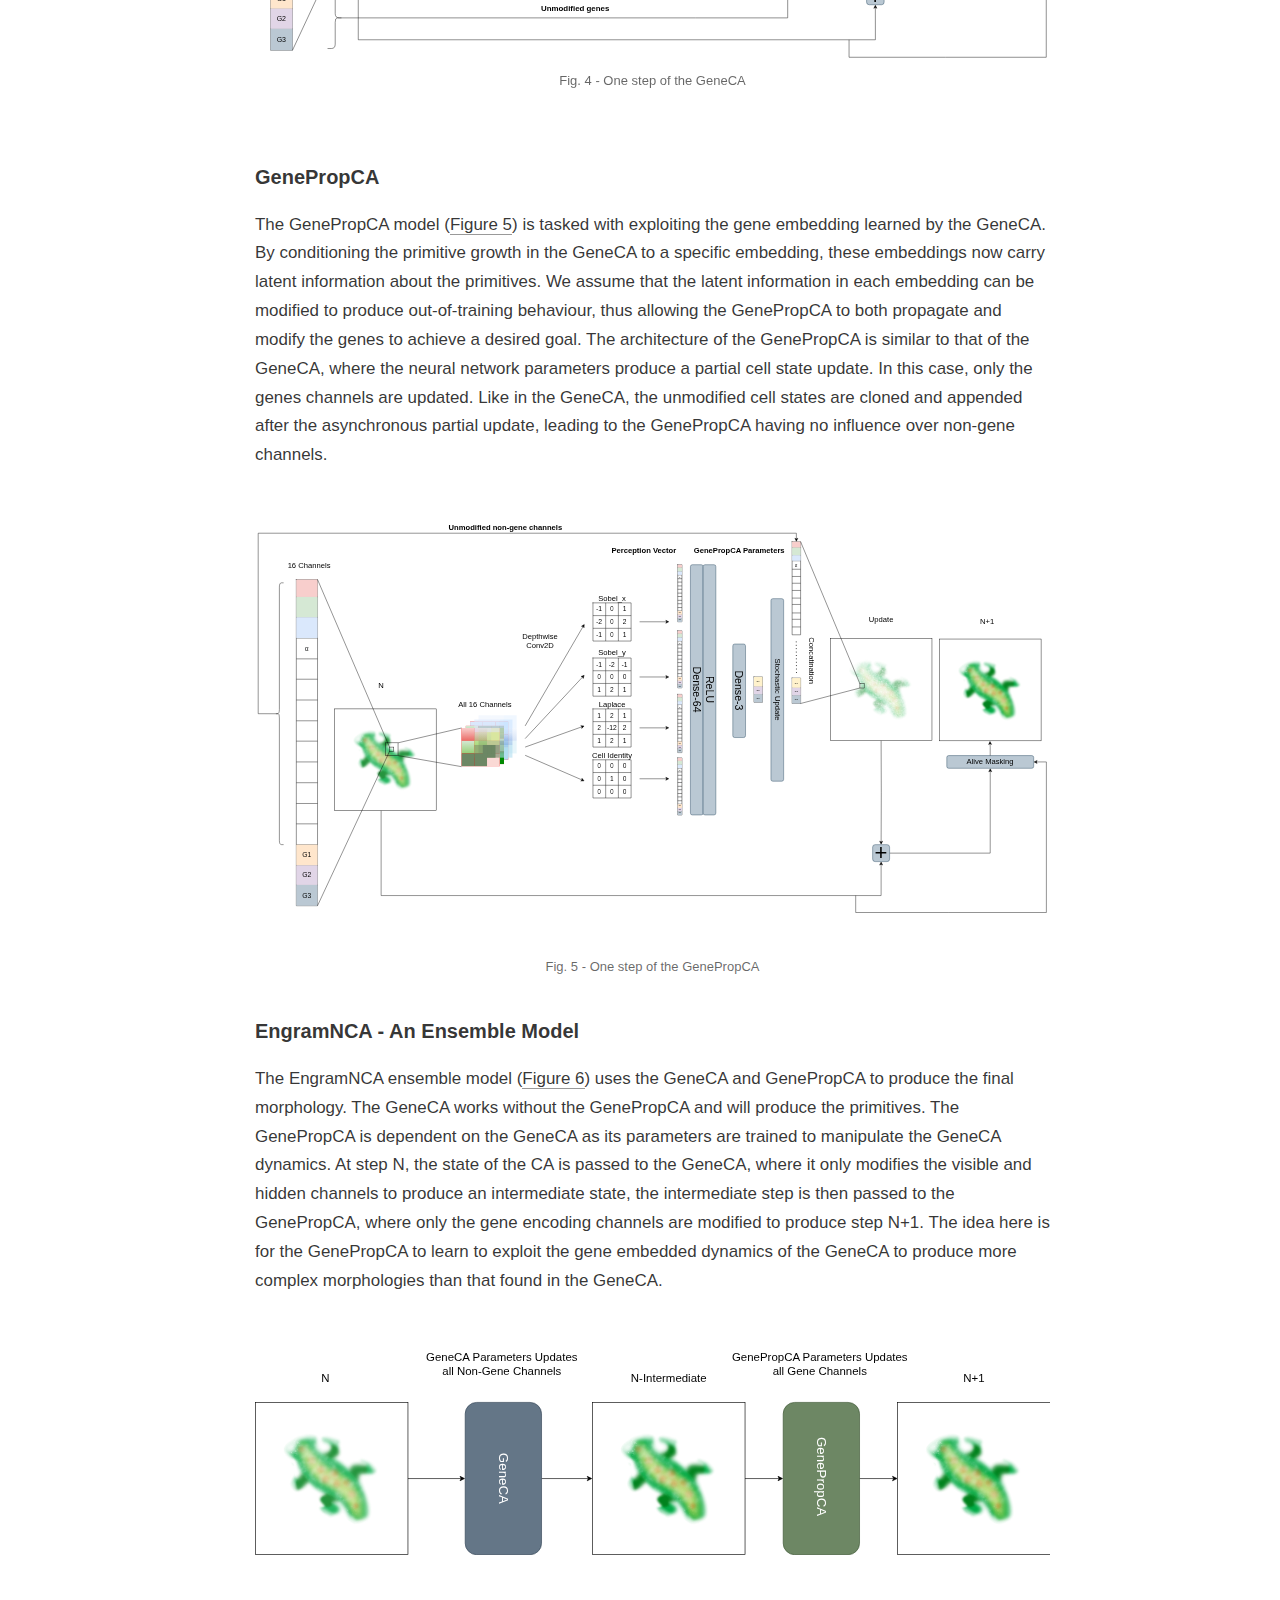
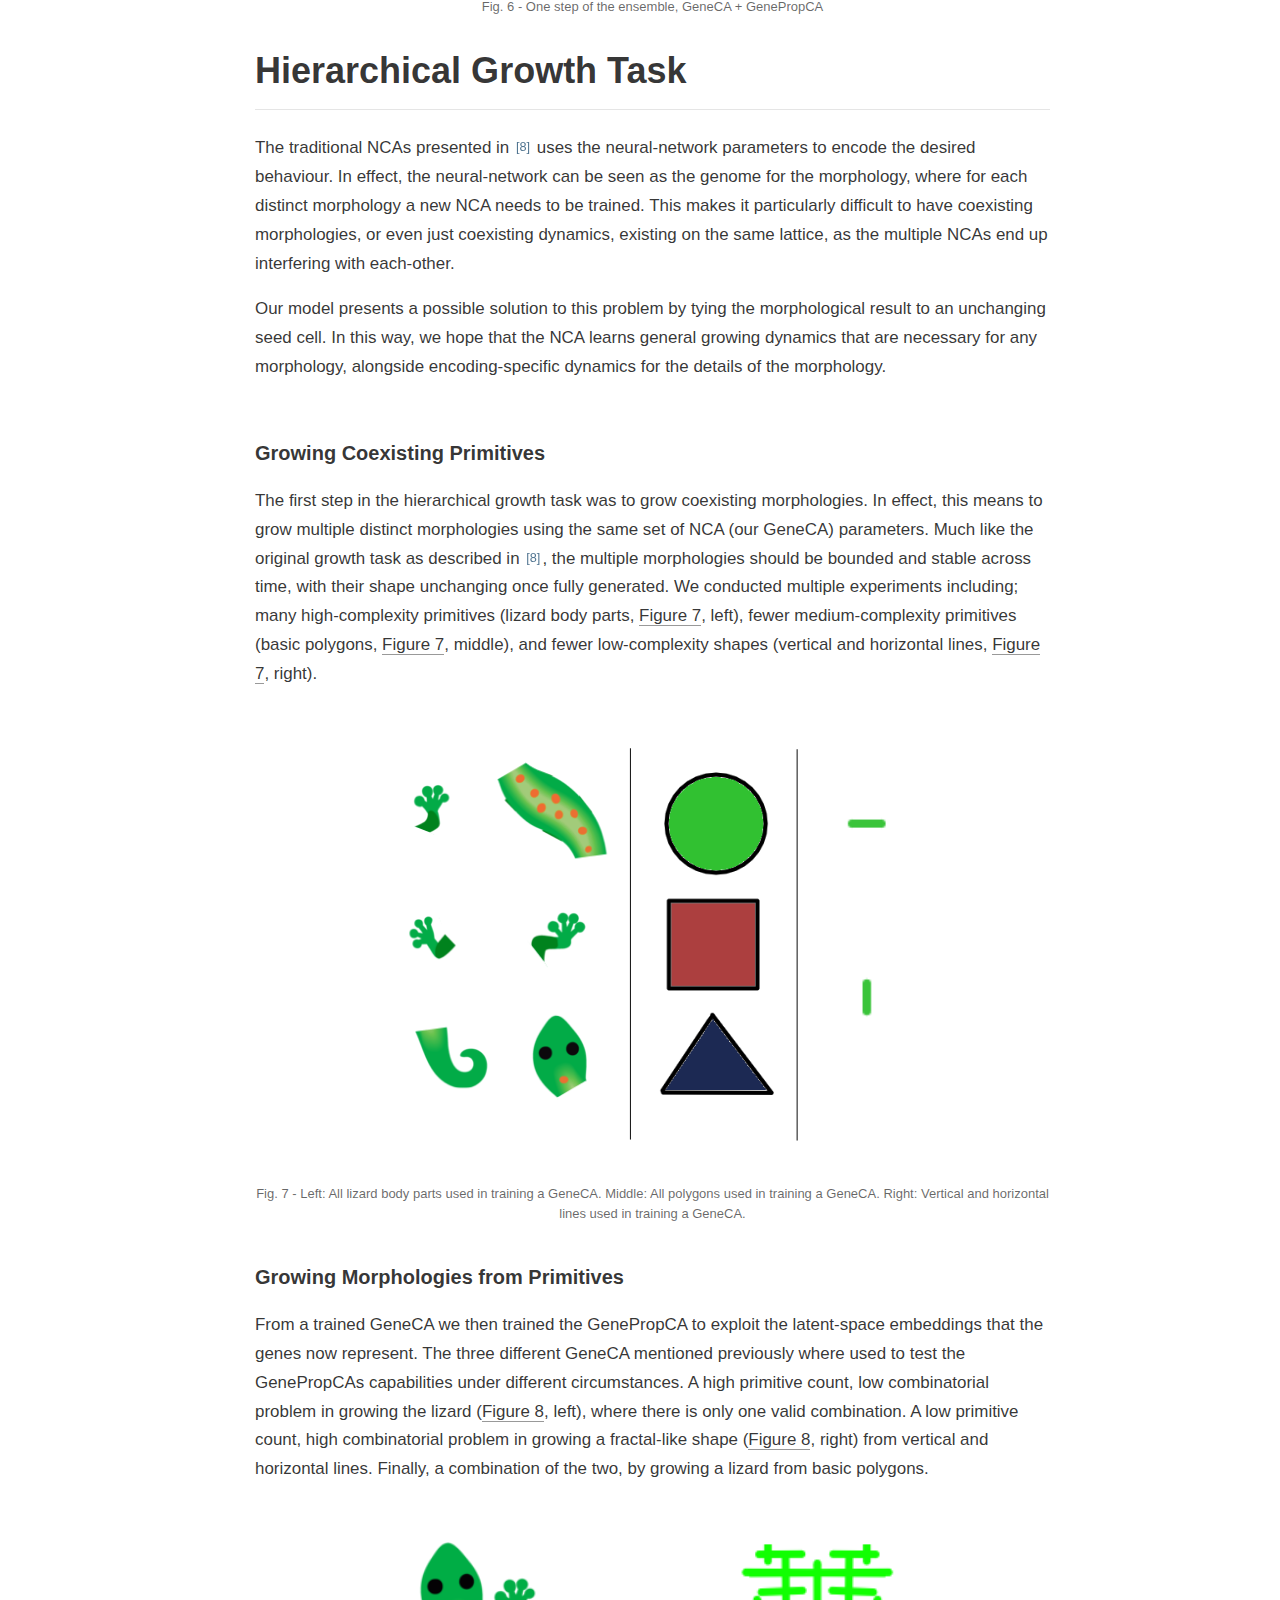
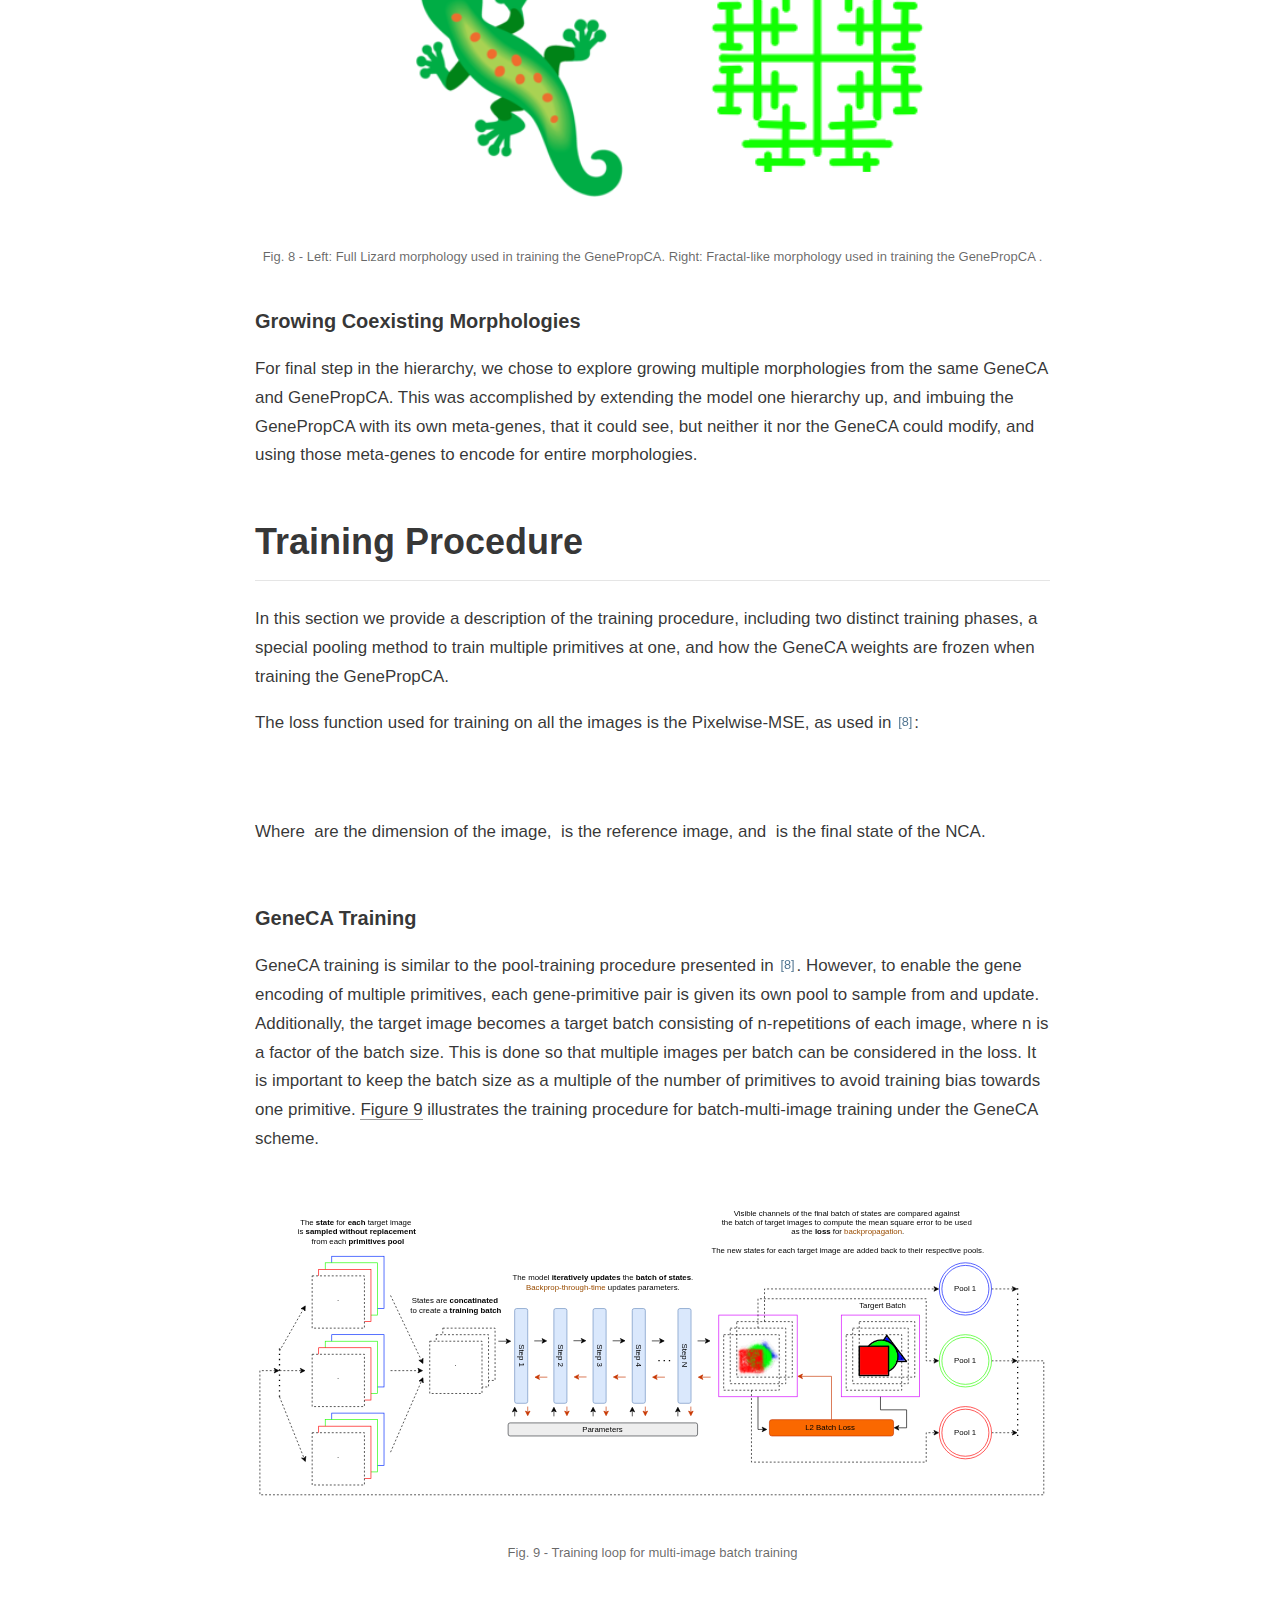
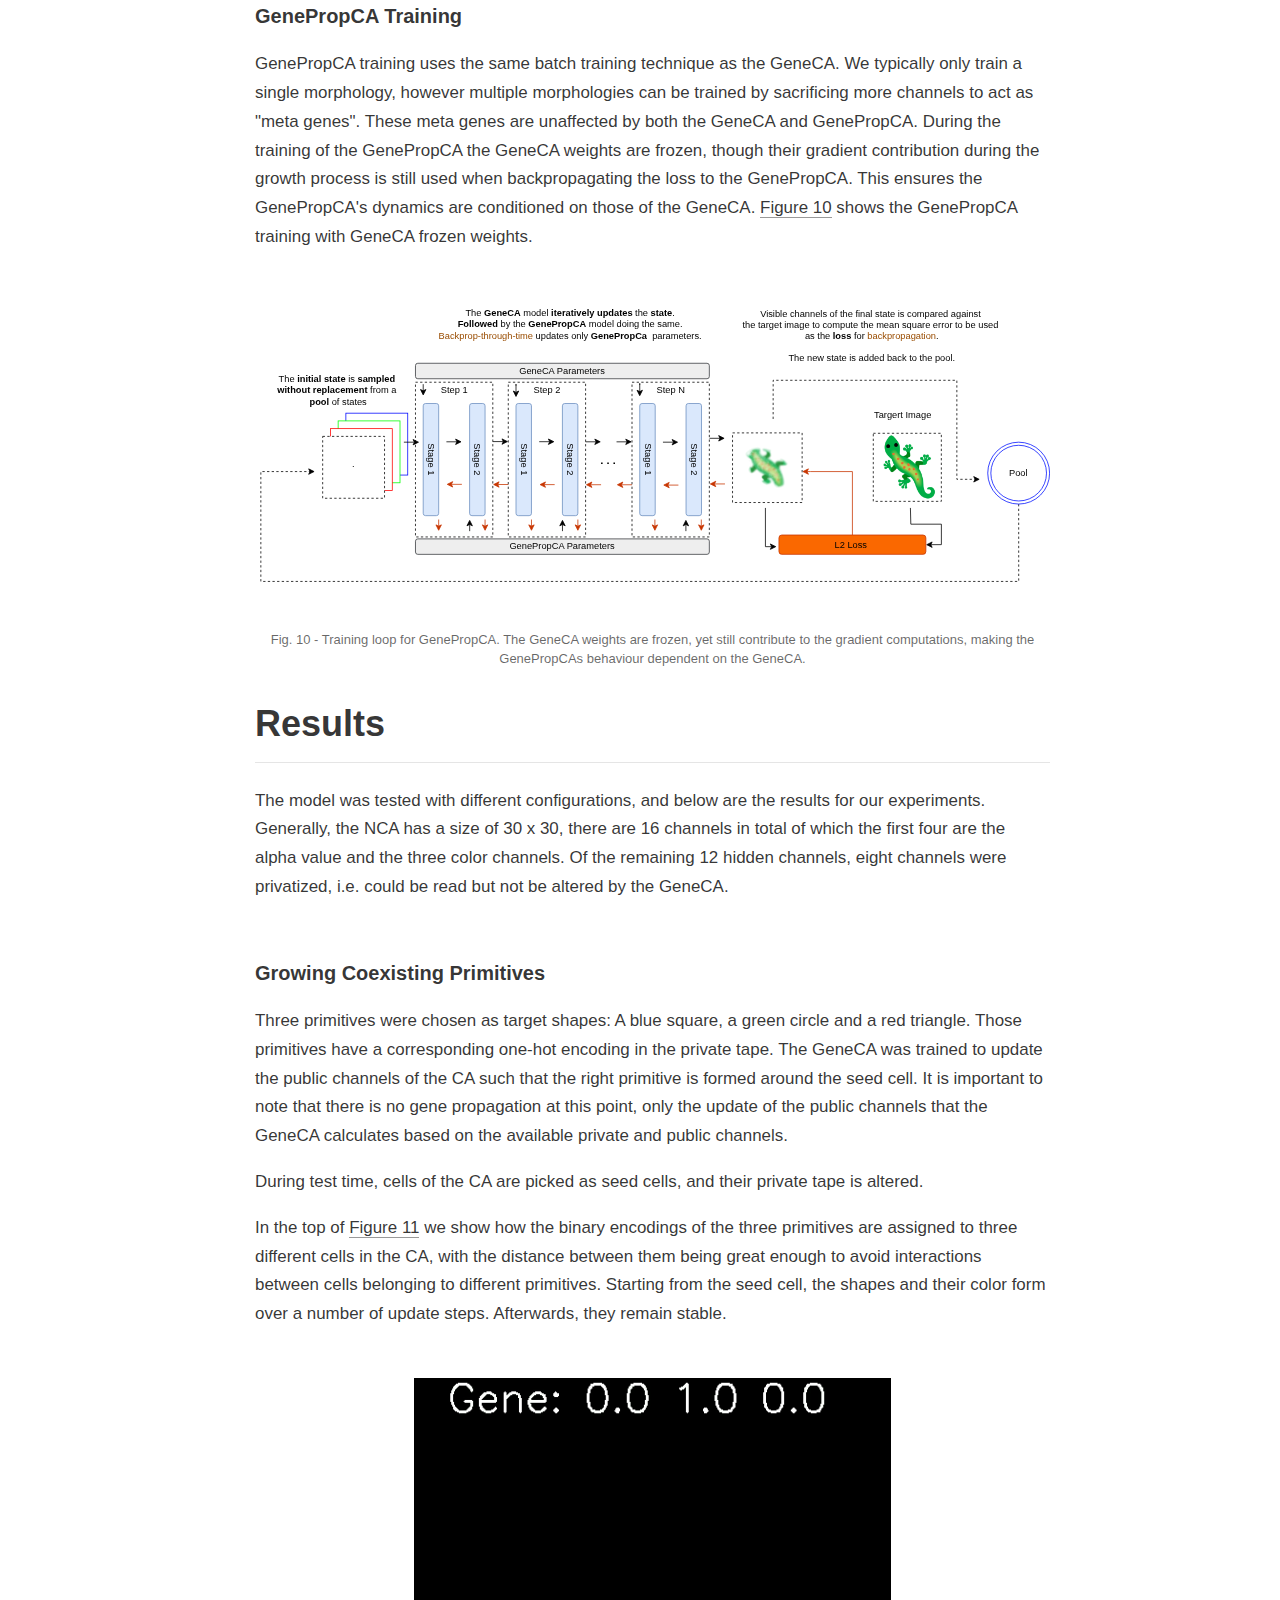
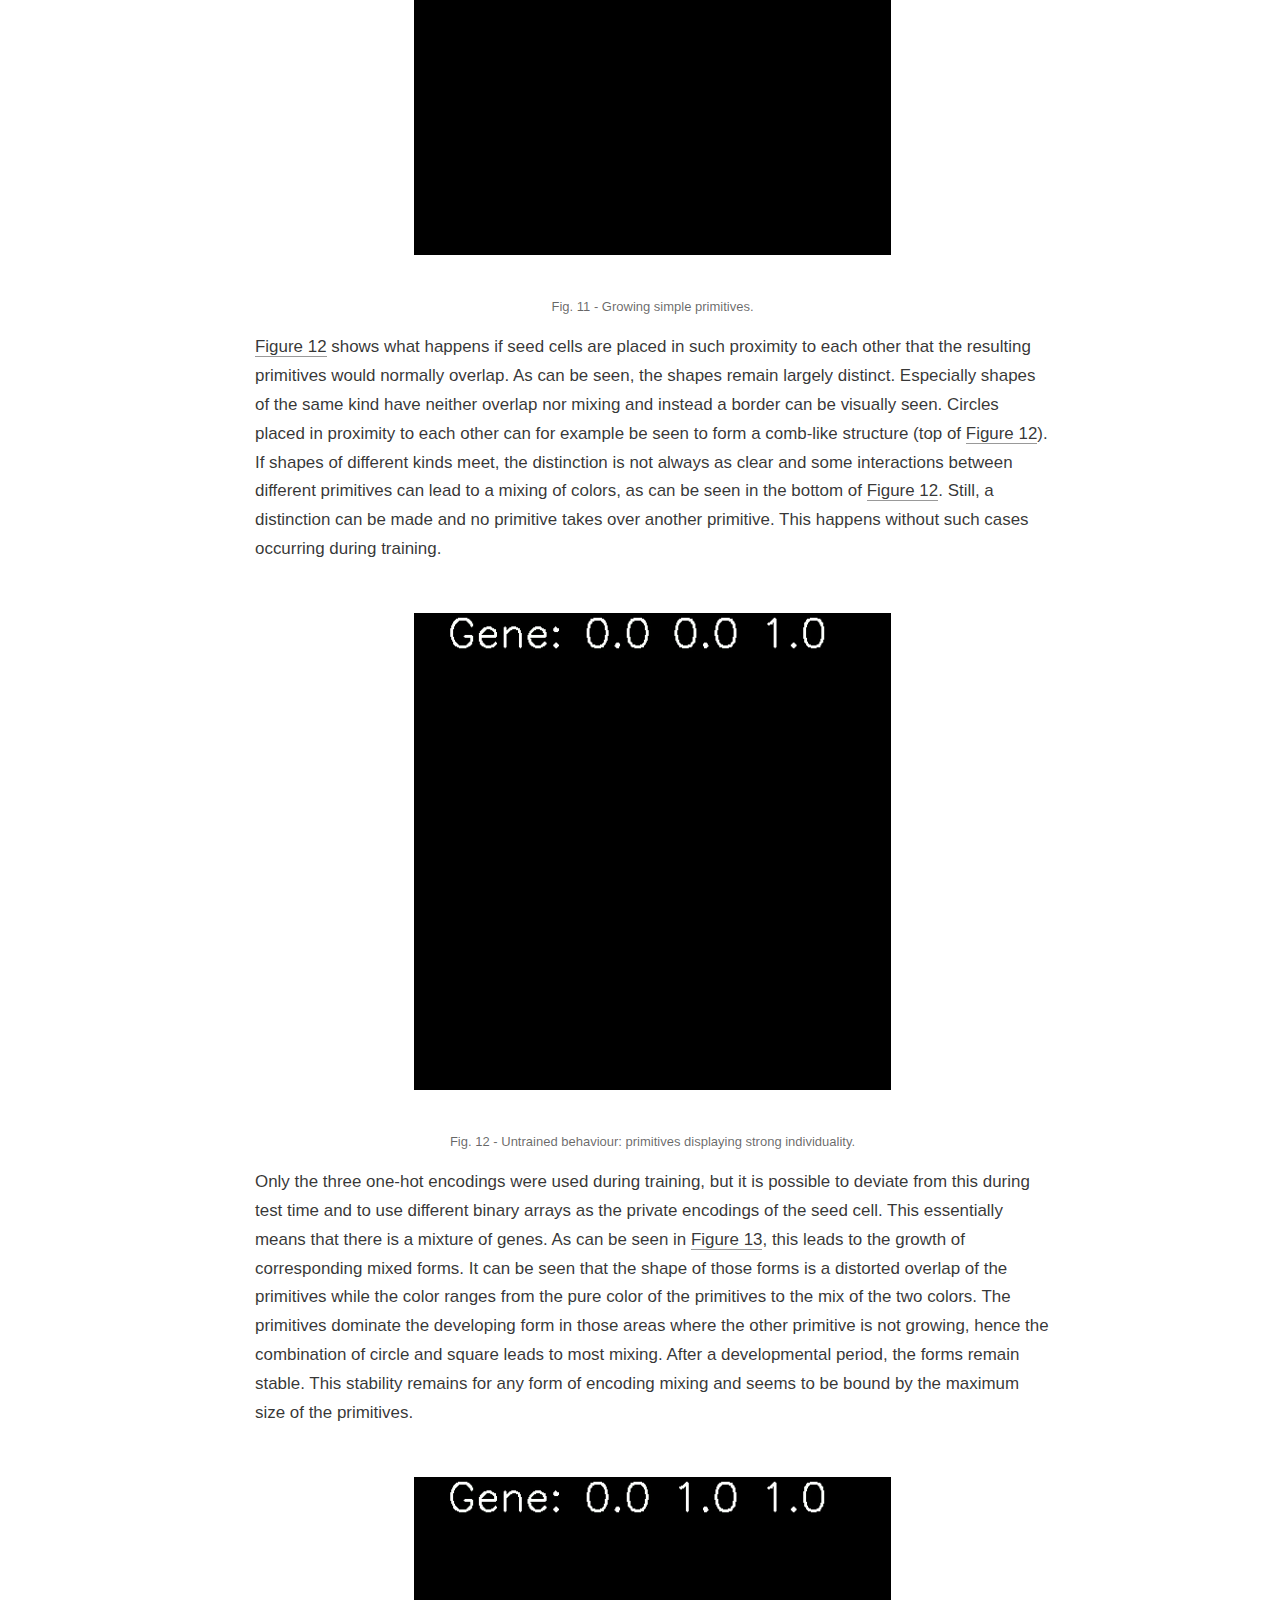
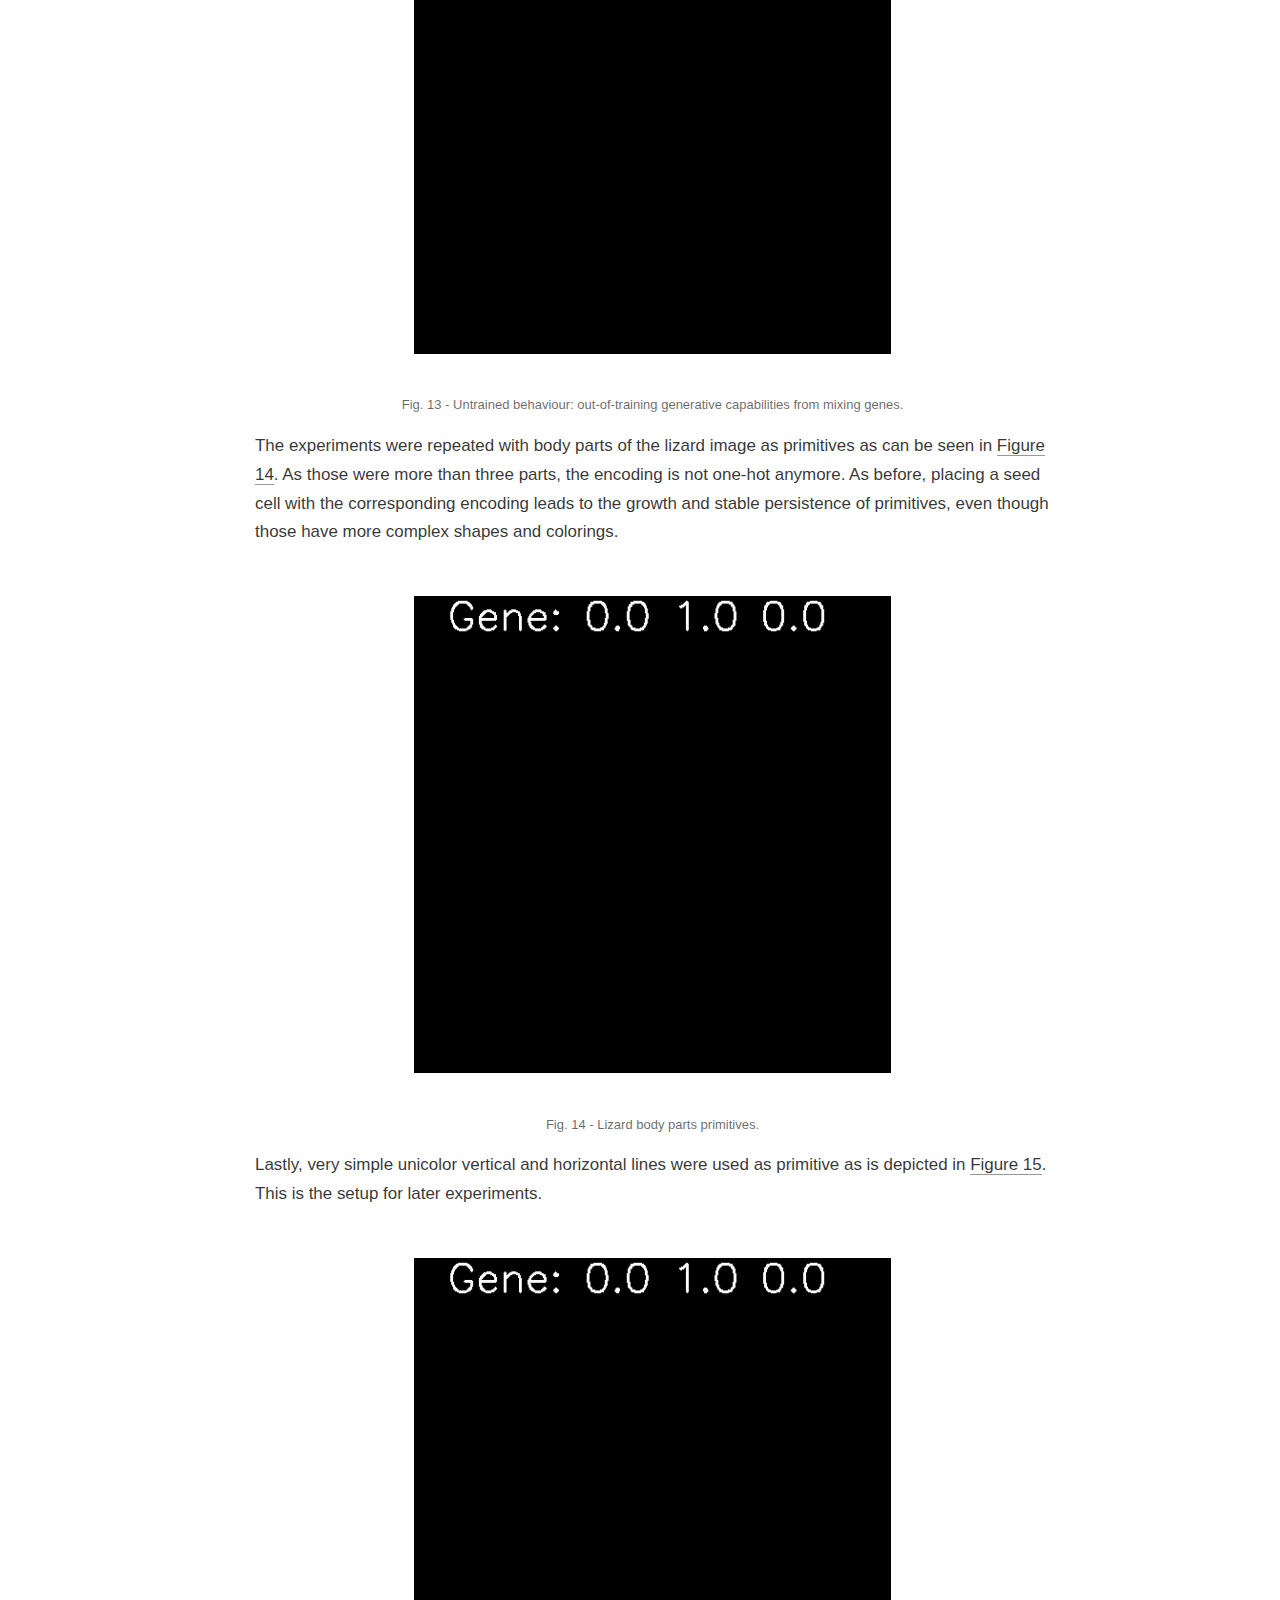
==== commit 3f50344a: "Added Mia's feedback" ====
--- a/docs/index.html
+++ b/docs/index.html
@@ -90,7 +90,7 @@
 
   <d-article margib-bottom: 0>
 
-    <p style="color:#696969;font-size:13px;">Current version: draft v.0.1, Feb 2025 <br> *Corresponding author <a href="stefano.nichele@hiof.no" target="_blank">(stefano.nichele@hiof.no)</a> <br> Paper Repository: <a href="https://github.com/etimush/MemoryNCA" target="_blank">GitHub</a> <br>PDF Preprint: Will be added here <br> Published article: will be added here <br> Google Colab: <a target="_blank" href="https://colab.research.google.com/github/etimush/MemoryNCA/blob/main/GeneCA.ipynb">
+    <p style="color:#696969;font-size:13px;">Current version: draft v.0.1, Feb 2025 <br> *Corresponding author <a href="stefano.nichele@hiof.no" target="_blank">(stefano.nichele@hiof.no)</a> <br> Paper Repository: <a href="https://github.com/etimush/EngramNCA" target="_blank">GitHub</a> <br>PDF Preprint: Will be added here <br> Published article: will be added here <br> Google Colab: <a target="_blank" href="https://colab.research.google.com/github/etimush/EngramNCA/blob/main/EngramNCA.ipynb">
   <img src="https://colab.research.google.com/assets/colab-badge.svg" alt="Open In Colab"/>
 </a></p>
 
@@ -109,7 +109,7 @@
       <ul>
     <div><a href="#section-2.1">GeneCA</a></div>
     <div><a href="#section-2.2">GenePropCA</a></div>
-    <div><a href="#section-2.3">Ensemble</a></div>
+    <div><a href="#section-2.3">EngramNCA - An Ensemble Model</a></div>
       </ul>
     <div><a href="#section-3">Hierarchical Growth Task</a></div>
       <ul>
@@ -129,21 +129,31 @@
     <div><a href="#section-5.3">Growing Coexisting Morphologies from Primitives</a></div>
     <div><a href="#section-5.4">Moving Primitives</a></div>
       </ul>
-    <div><a href="#section-6">Related NCA Work</a></div>
+    <div><a href="#section-6">Related Work</a></div>
+      <ul>
+    <div><a href="#section-6.1">On Neural Cellular Automata</a></div>
+    <div><a href="#section-6.2">Related to Memory Engrams</a></div>
+      </ul>
     <div><a href="#section-7">Summary and Discussion</a></div>
   </nav>
 </d-contents>
     <p>The currently most accepted theory of memory in biological and artificial brains is the synapses dogma <d-cite  key="mayford2012synapses"></d-cite>, that is,
         the place where information is stored is at synapses.  Therefore, it is believed that the storage of memories
         happens through changes in synaptic strengths <d-cite  key="cajal1894fine"></d-cite>. This view is challenged by emerging evidence that memory is also
-        present privately within cells <d-cite  key="abraham2019plasticity"></d-cite>, and synapses are merely a visible reverberation of such private memories  <d-cite  key="gold2021central"></d-cite>.
-        Compelling examples are the evidence of memory transfer via injection of RNA extracted from trained Aplysia into
+        present privately within neural cells (and potentially other types of cells) <d-cite  key="abraham2019plasticity"></d-cite>, and synapses are merely a visible reverberation of such private memories  <d-cite  key="gold2021central"></d-cite>.
+        Compelling examples are the evidence of memory transfer via injection of RNA extracted from trained aplysia into
         untrained animals <d-cite  key="Bedecarrats2018"></d-cite>, the memory transfer via a soup of trained planaria fed to untrained organisms <d-cite  key="mcconnell1967modern"></d-cite>, and the decapitation
-        of planaria that retained long-term memories after head regeneration <d-cite  key="shomrat2013automated"></d-cite>.In this work, we propose a Neural Cellular Automaton (NCA) <d-cite  key="mordvintsev2020growing"></d-cite> model that allows for private memory storage within cells and memory transfer across cells. We extend the NCA in two ways:
-
-
-    </p>
-
+        of planaria that retained long-term memories after head regeneration <d-cite  key="shomrat2013automated"></d-cite>. Such findings suggest that RNA transfer between cells can influence cellular functions and behaviors,
+        including memory storage and transmission. Practically, cells can transfer RNA molecules to their surroundings via extracellular vesicles (membrane-bound particles)
+        that encapsulate RNA and other molecules, or by tunneling nanotubes that form a direct physical connection between cells.
+    </p>
+
+    <p>In this work, we propose a Neural Cellular Automaton (NCA) <d-cite  key="mordvintsev2020growing"></d-cite> model that allows for private memory storage
+        within cells and memory transfer across cells.  By replicating such memory mechanisms, we might equally be able to enable richer intercellular communication
+        and more reliable generation of complex patterns, compared to classical NCAs that rely exclusively on publicly visible cell states. We name this new model
+        EngramNCA, with reference to \textit{engram} which in neuropsychology indicates the physical substrate of memory in biological organisms or, in other words,
+        the means by which memories are stored.  </p>
+    <p>We extend the NCA model in two ways:</p>
     <ul style="margin-top: 0">
 <li>Each cell has a publicly visible state (comprised by a certain number of public CA channels) that can be accessed by neighboring cells and used as available information for computing cell state updates. This is akin to information transmitted through synapses to neighboring cells.</li>
 <li>Each cell has a private memory (comprised by a certain number of private CA channels) that is visible only to the cell itself. This represents some sort of internal state stored more permanently in a cell, that can be possibly transmitted or made available to other cells in a manner akin to RNA transfer (or other plausible molecular transfer mechanisms).</li>
@@ -169,11 +179,11 @@
         it has to learn a mechanism to regulate the private information such that the previously learned primitive morphologies
         (or their combination) can be utilized and activated at the right time and in the right place. We name this second neural network GenePropCA, short for GenePropagationCA.</p>
 
-    <p>The GenePropCA mechanism is an abstraction for mRNA transmission between cells, which provides a form of functionality transfer.
+    <p>The GenePropCA mechanism is an abstraction for RNA molecular transmission between cells, which provides a form of functionality transfer.
         The transmitted functionality is stored in the cell’s internal memory and, in turn, affects the behavior of the GeneCA (the cell’s visible state). </p>
 
-    <p>Note that in biological systems, the two types of information transfer, i.e., synaptic transfer and mRNA transfer,
-        may happen at two different timescales. Typically, spikes through synapses are transmitted faster than mRNA transfers.
+    <p>Note that in biological systems, the two types of information transfer, i.e., synaptic transfer and RNA transfer,
+        may happen at two different timescales. Typically, spikes through synapses are transmitted faster than RNA transfers.
         However, in our framework we have tested with different timescales (basically running the GeneCA faster than the GenePropCA,
         or vice versa) without affecting the functionality. Overall, the system learns to adjust the rate of updates from one of the two NCA to solve the task at hand.
 
@@ -190,7 +200,7 @@
     <h2>Model(s)</h2>
     <p>In this section , we introduce the changes to the overall architecture from <d-cite  key="mordvintsev2020growing"></d-cite>,
         and detail the implementation of the two new models (GeneCA snd GenePropCA, respectively), including illustrations of their specific architecture and
-        how they interact with each-other.
+        how they interact with each other.
     </p>
 
     <p>Taking inspiration from RNA memory transfer observed Planarians and Aplysia, we augment the NCA hidden state with a "private tape".
@@ -251,11 +261,11 @@
 
 
     <a class="marker" href="#section-2.3" id="section-2.3"></a>
-    <h3>Ensemble</h3>
+    <h3>EngramNCA - An Ensemble Model</h3>
 
     
 
-    <p>The ensemble model (<a href="#Enseble" class="figure-link" data-target="Enseble"></a>) uses the GeneCA and GenePropCA to produce the final morphology. The GeneCA works without the GenePropCA and will produce the primitives. The
+    <p>The EngramNCA ensemble model (<a href="#Enseble" class="figure-link" data-target="Enseble"></a>) uses the GeneCA and GenePropCA to produce the final morphology. The GeneCA works without the GenePropCA and will produce the primitives. The
     GenePropCA is dependent on the GeneCA as its parameters are trained to manipulate the GeneCA dynamics. At step N, the state of the CA is passed to the GeneCA, where it only modifies the visible and hidden channels
     to produce an intermediate state, the intermediate step is then passed to the GenePropCA, where only the gene encoding channels are modified to produce step N+1. The idea here is for the
     GenePropCA to learn to exploit the gene embedded dynamics of the GeneCA to produce more complex morphologies than that found in the GeneCA.</p>
@@ -308,7 +318,7 @@
     <h2>Training Procedure</h2>
     <p>In this section we provide a  description of the training procedure,  including two distinct training phases, a special pooling method to train multiple primitives at one, and how the GeneCA weights are frozen when training the GenePropCA.</p>
 
-    <p> The loss function used for training on all the images is the Pixelwise-MSE:</p>
+    <p> The loss function used for training on all the images is the Pixelwise-MSE, as used in <d-cite key="mordvintsev2020growing"></d-cite>:</p>
 
     <d-math style="text-align: center; margin: 2rem 0;">
 
@@ -337,7 +347,7 @@
       style="width:100%; border: 0px solid rgba(0, 0, 0, 0.2);" /></figure><figcaption>Training loop for GenePropCA. The GeneCA weights are frozen, yet still contribute to the gradient computations, making the GenePropCAs behaviour dependent on the GeneCA.</figcaption>
     <a class="marker" href="#section-5" id="section-5"></a>
     <h2>Results</h2>
-    <p>The model was tested with configuration. Below are the results of those experiments. Generally, the NCA has a size of 30 x 30, there are 16 channels in total of which the first four are the alpha value and the three color channels. Of the remaining 12 hidden channels, eight channels were privatized, i.e. could be read but not be altered by the GeneCA. </p>
+    <p>The model was tested with different configurations, and below are the results for our experiments. Generally, the NCA has a size of 30 x 30, there are 16 channels in total of which the first four are the alpha value and the three color channels. Of the remaining 12 hidden channels, eight channels were privatized, i.e. could be read but not be altered by the GeneCA. </p>
 
     <a class="marker" href="#section-5.1" id="section-5.1"></a>
     <h3>Growing Coexisting Primitives </h3>
@@ -432,7 +442,10 @@
       style="width:60%; border: 0px solid rgba(0, 0, 0, 0.2);" /></figure><figcaption>Our method trained to replicate the video.</figcaption>
 
     <a class="marker" href="#section-6" id="section-6"></a>
-    <h2>Related NCA Work</h2>
+    <h2>Related Work</h2>
+
+    <a class="marker" href="#section-6.1" id="section-6.1"></a>
+    <h3>On Neural Cellular Automata</h3>
 
     <p>Neural cellular automata (NCAs) merge the classical framework of cellular automata with modern deep learning by replacing hand-crafted update rules with neural networks that are optimized via gradient-based methods. Earlier studies in cellular automata (e.g., <d-cite  key="Wolfram2002"></d-cite>) established that simple local rules can lead to complex emergent behavior. Building on these ideas, <d-cite  key="mordvintsev2020growing"></d-cite> introduced the “Growing Neural Cellular Automata” model, which trains a convolutional network with gradient-based learning to iteratively update a grid so that, starting from a single seed, complex images emerge and can regenerate after damage.</p>
     <p>Seminal work by <d-cite  key="miller2004evolving"></d-cite> explored evolving self-repairing, self-regulating cellular automata to produce the “French flag” pattern, demonstrating how evolutionary algorithms can discover diverse rule sets for complex morphogenesis. <d-cite  key="nichele2017neat"></d-cite> extended morphogenetic CAs with neuro-evolution of neural networks as CA rules. <d-cite  key="pontescritical"></d-cite> showed a NCA evolved to criticality. This was further studied by <d-cite  key="Guichard2024"></d-cite>. <d-cite  key="kvalsund2024sensor"></d-cite> discussed NCA a model for a distributed neocortex. </p>
@@ -441,7 +454,11 @@
 
     <p>Extensions in application domains further illustrate the versatility of the NCA framework. <d-cite  key="variengien2021towards"></d-cite> applied NCAs to evolve controllers for a cart-pole system. <d-cite  key="horibe2022severe"></d-cite> demonstrated the use of NCAs for regenerating soft robot morphologies, showcasing their potential for self-repair akin to biological regeneration. <d-cite  key="najarro2022hypernca"></d-cite> studied a hypernetwork approach, named HyperNCA, that grows artificial neural networks with a developmental process. More recently, <d-cite  key="Reimers2023"></d-cite> introduced a pathfinding NCA with local self-attention, training automata to collectively explore environments and locate energy sources. <d-cite  key="randazzo2024simulating"></d-cite> exploited an NCA as an evolvable plant biome. Very recently, Differentiable Logic Cellular Automata by <d-cite  key="Pietro-Miotti-Eyvind-Niklasson-Ettore-Randazzo-Alexander-Mordvintsev2025-jb"></d-cite> integrates differentiable logic gates with traditional neural cellular automata to achieve discrete, interpretable update rules while maintaining the benefits of gradient-based training.</p>
 
-    <p>One work that greatly inspired us is <d-cite  key="Pappadopoulos2023"></d-cite>, where the incorporation of additional channels to encode for different morphologies is discussed. More broadly, we were greatly inspired by <d-cite  key="MitchellCheney2024"></d-cite> and <d-cite  key="HartlLevin2024"></d-cite>, arguing that living systems encode robust, adaptable generative models that guide development and regeneration. Such works emphasize that biological lineages accumulate “memory engrams”—latent representations that enable organisms to reliably rebuild form and function despite perturbations. This concept is central in our idea of EngramNCA, where the model leverages dual-channel memory (public and private states) to simulate the distributed storage and transfer of memory observed in biological systems.
+    <a class="marker" href="#section-6.2" id="section-6.2"></a>
+    <h3>Related to Memory Engrams</h3>
+
+
+    <p>One work that greatly inspired us is <d-cite  key="Pappadopoulos2023"></d-cite>, where the incorporation of additional channels to encode for different morphologies is discussed. Additionally, <d-cite  key="sudhakaran2022goal"></d-cite> proposes a goal-encoder which serves a similar function to our proposed GenePropCA, while <d-cite  key="bessonov2015model"></d-cite> shares a similar inspiration to our work and uses a cellular automaton as test-bench. Also, <d-cite  key="winge2023artificial"></d-cite> shares a rather similar inspiration, however they use neurons with cell memory and their execution is rather different. More broadly, we were greatly inspired by <d-cite  key="MitchellCheney2024"></d-cite> and <d-cite  key="HartlLevin2024"></d-cite>, arguing that living systems encode robust, adaptable generative models that guide development and regeneration. Such works emphasize that biological lineages accumulate “memory engrams”—latent representations that enable organisms to reliably rebuild form and function despite perturbations. This concept is central in our idea of EngramNCA, where the model leverages dual-channel memory (public and private states) to simulate the distributed storage and transfer of memory observed in biological systems.
 
 </p>
 
@@ -453,9 +470,11 @@
 
 These findings have significant implications for both biological and computational models of memory. Whereas classical models emphasize network-level interactions and synaptic weight adjustments, recent work has increasingly focused on the roles of gene expression and intracellular signaling cascades in long-term memory storage (<d-cite  key="Kandel2014"></d-cite>). Insights from developmental biology also support this broader perspective; gene regulatory networks, for example, orchestrate complex morphogenetic processes (<d-cite  key="Davidson2006"></d-cite>), underscoring the potential for multi-timescale information transfer that integrates fast synaptic signaling with slower, gene-mediated processes.</p>
 
-    <p>Inspired by these biological insights, emerging computational frameworks—such as the one proposed here and named EngramNCA—are exploring dual modes of information storage. In these models, the system is endowed with a bifurcated state representation: a publicly accessible channel that mirrors synaptic activity and a private channel that represents intracellular memory. This dual-channel approach reflects the biological separation between immediate synaptic signaling and slower molecular memory transfer, offering a more nuanced basis for capturing complex developmental and memory dynamics.
-
-In summary, while the synaptic model of memory has dominated for decades, converging evidence from RNA-mediated experiments in Aplysia and memory transfer studies in planaria underscores the importance of intracellular and molecular contributions to memory storage. Integrating these biological principles into computational models may ultimately pave the way for more robust and adaptable systems.</p>
+    <p>Inspired by these biological insights, emerging computational frameworks—such as the one proposed here and named EngramNCA—are exploring dual modes of information storage. In these models, the system is endowed with a bifurcated state representation: a publicly accessible channel that mirrors synaptic activity and a private channel that represents intracellular memory. This dual-channel approach reflects the biological separation between immediate synaptic signaling and slower molecular memory transfer, offering a more nuanced basis for capturing complex developmental and memory dynamics. Integrating biological principles of memory into computational models may ultimately pave the way for more robust and adaptable systems.
+
+</p>
+
+    <p> Our results suggest that having fixed memory portions in the cells makes for more stable expression of learned patterns. Moreover, our results show that the learned dynamic behavior of Lenia could be expressed more accurately using a private memory. This observation supports the proposed mechanism as a possible explanation for how memory could be stored in real bodies. More importantly, it also shows that cell memory could be a promising approach to having more stable distributed systems in AI. Stability is an open problem in AI, which is typically mitigated by pool-training. One avenue for future work is to use EngramNCA cell memory mechanisms when pool-training is not applicable. Additionally, we suggest that EngramNCA could suit more complex datasets such as the Abstraction and Reasoning Corpus (ARC) <d-cite  key="chollet2019measure"></d-cite>. </p>
 
 
 
@@ -498,10 +517,10 @@
 
     <h2>Preliminary experiment results</h2>
 
-    <p><a href="#figure-interComparison" class="figure-link" data-target="figure-interComparison"></a> shows the loss curves of the three models with different levels of privatization (0,4,8,12, left to right). For privatization levels 0 and 4 the three models are comparable, while at privatization level 8 the DummyVCA performed considerably worse.Finally, the ReducedCA performed best at privatization level 12. From privatization level 0 to 4 there seems to be no discernible change in the loss curves, afterward however, as more channels get privatized the models struggle to learn. </p>
+    <p><a href="#figure-interComparison" class="figure-link" data-target="figure-interComparison"></a> shows the loss curves of the three models (left to right) with different levels of privatization (0,4,8,12, top to bottom). For privatization levels 0 and 4 the three models are comparable, while at privatization level 8 the DummyVCA performed considerably worse.Finally, the ReducedCA performed best at privatization level 12. From privatization level 0 to 4 there seems to be no discernible change in the loss curves, afterward however, as more channels get privatized the models struggle to learn. </p>
 
     <figure style="text-align: center; margin: 4rem 0;" id="figure-interComparison"><img playsinline src="figures/Inter_model_comparison.png";
-          style="width:100%; border: 0px solid rgba(0, 0, 0, 0.2);" /></figure><figcaption>Comparison of the loss curves of the three models with different levels of privatization (0,4,8,12, left to right). For privatization levels 0 and 4 the three models are comparable, while at privatization level 8 the DummyVCA performed considerably worse.Finally, the ReducedCA performed best at privatization level 12.</figcaption>
+          style="width:100%; border: 0px solid rgba(0, 0, 0, 0.2);" /></figure><figcaption>Comparison of the loss curves of the three models (left to right) with different levels of privatization (0,4,8,12, top to bottom). For privatization levels 0 and 4 the three models are comparable, while at privatization level 8 the DummyVCA performed considerably worse.Finally, the ReducedCA performed best at privatization level 12.</figcaption>
     <p><br></p>
     <p><a href="#figure-loss" class="figure-link" data-target="figure-loss"></a> shows how the reconstruction quality (the mean final loss, on a running average of 10) on the lizard emoji decreases as channels are privatized. The data is noisy, thus no proper comparison can be done between the three models, they can be considered to act the same. </p>
 
@@ -517,6 +536,12 @@
 
     <p><br></p>
     <p>From the results of the preliminary experiments, we concluded that there is indeed deterioration in the quality of image reconstruction from the NCA as channels are privatized. However, the choice of architecture does not play a big role in the level of performance loss. Thus, we chose to go with the MaskedCA version for channel reduction as it was the easiest to implement. </p>
+  </d-appendix>
+
+  <d-appendix>
+<h3>Acknowledgement</h3>
+  <p>This work was partially supported by The Digital Society
+strategic initiative at Øsftold University College.</p>
   </d-appendix>
 
   <distill-appendix>
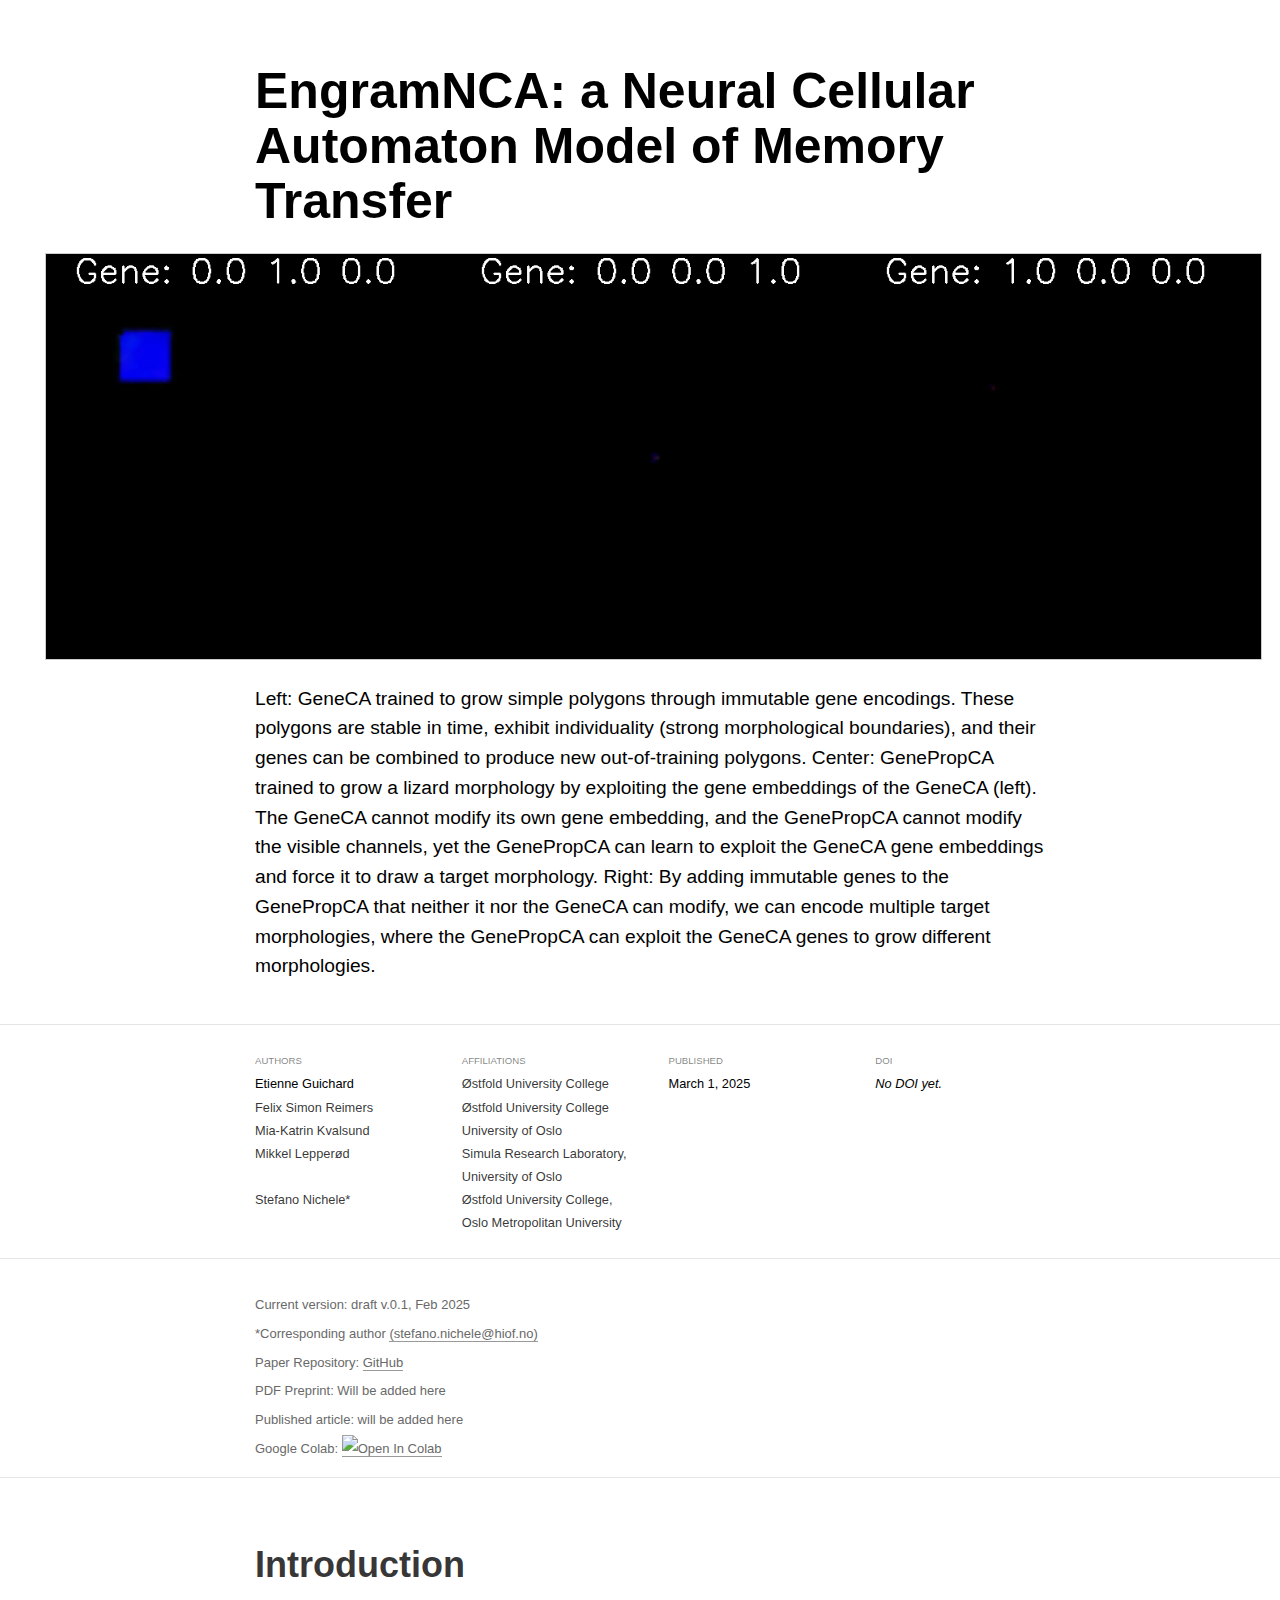
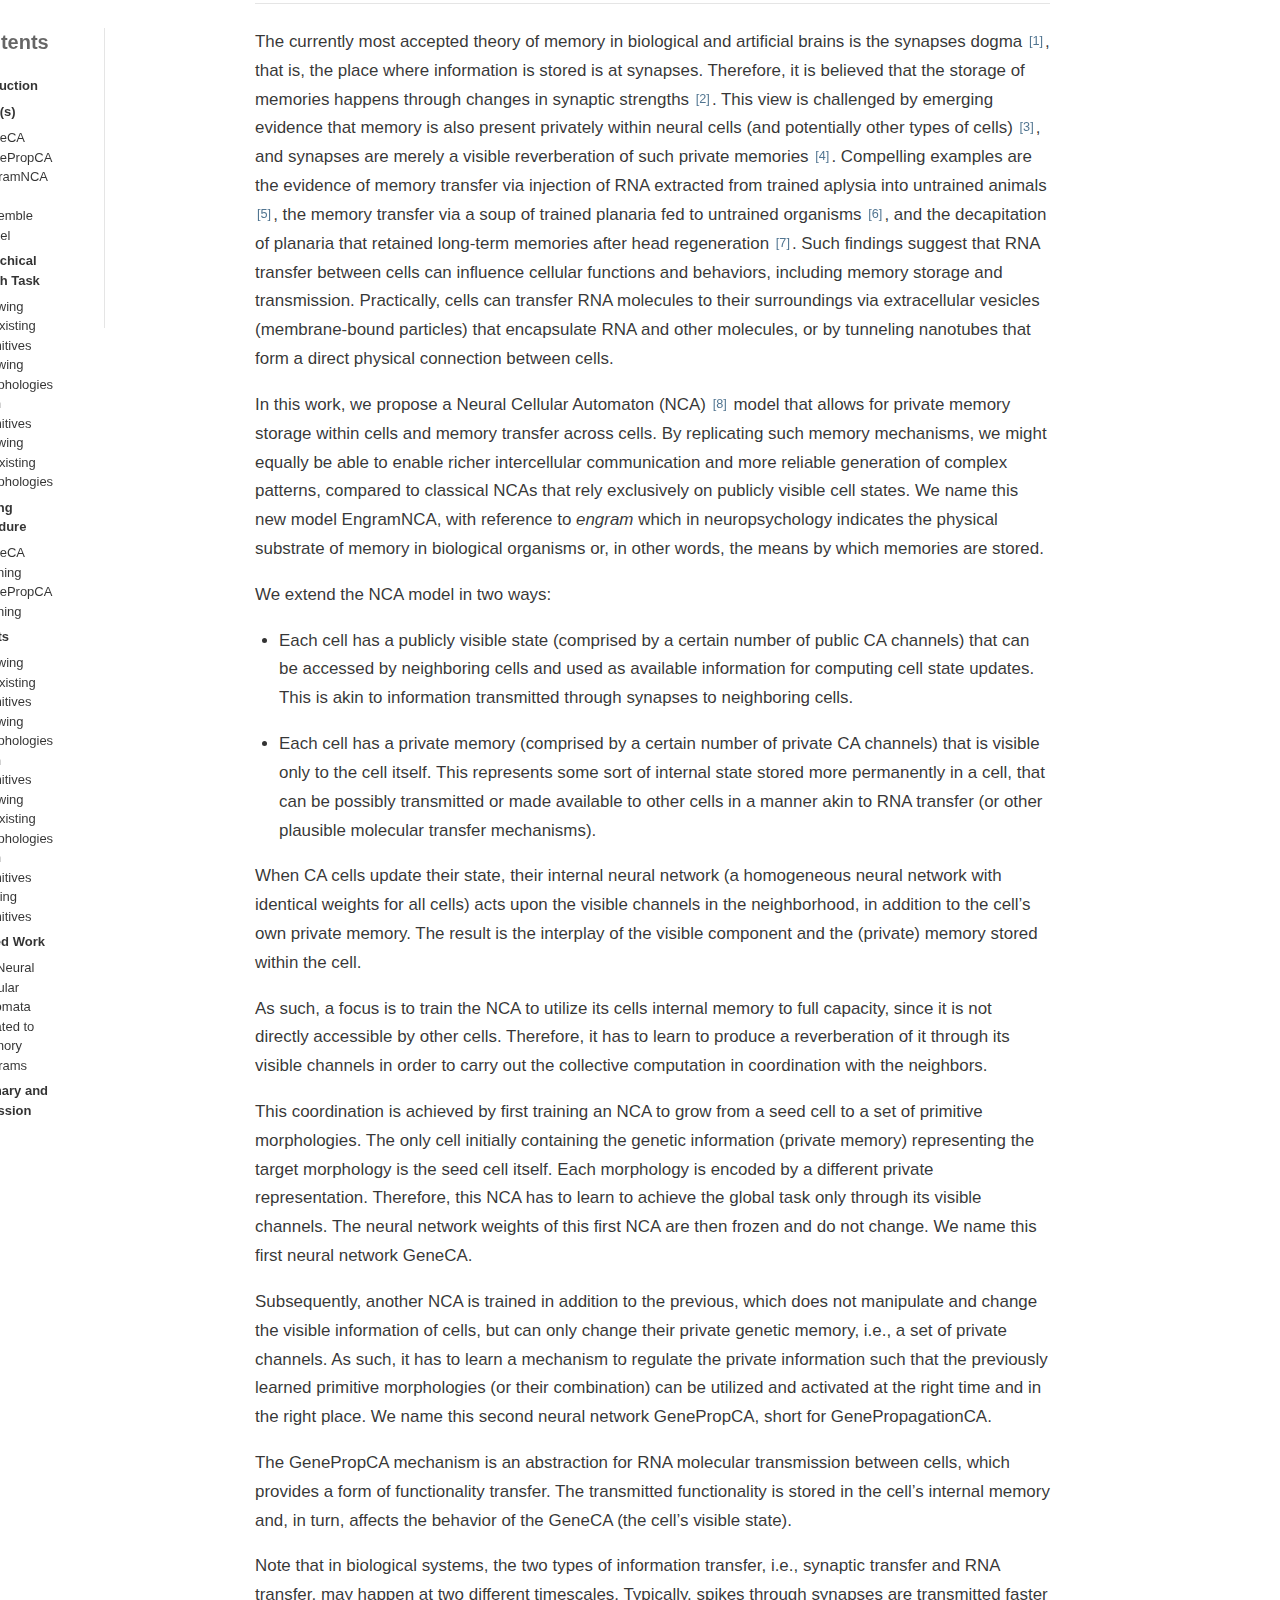
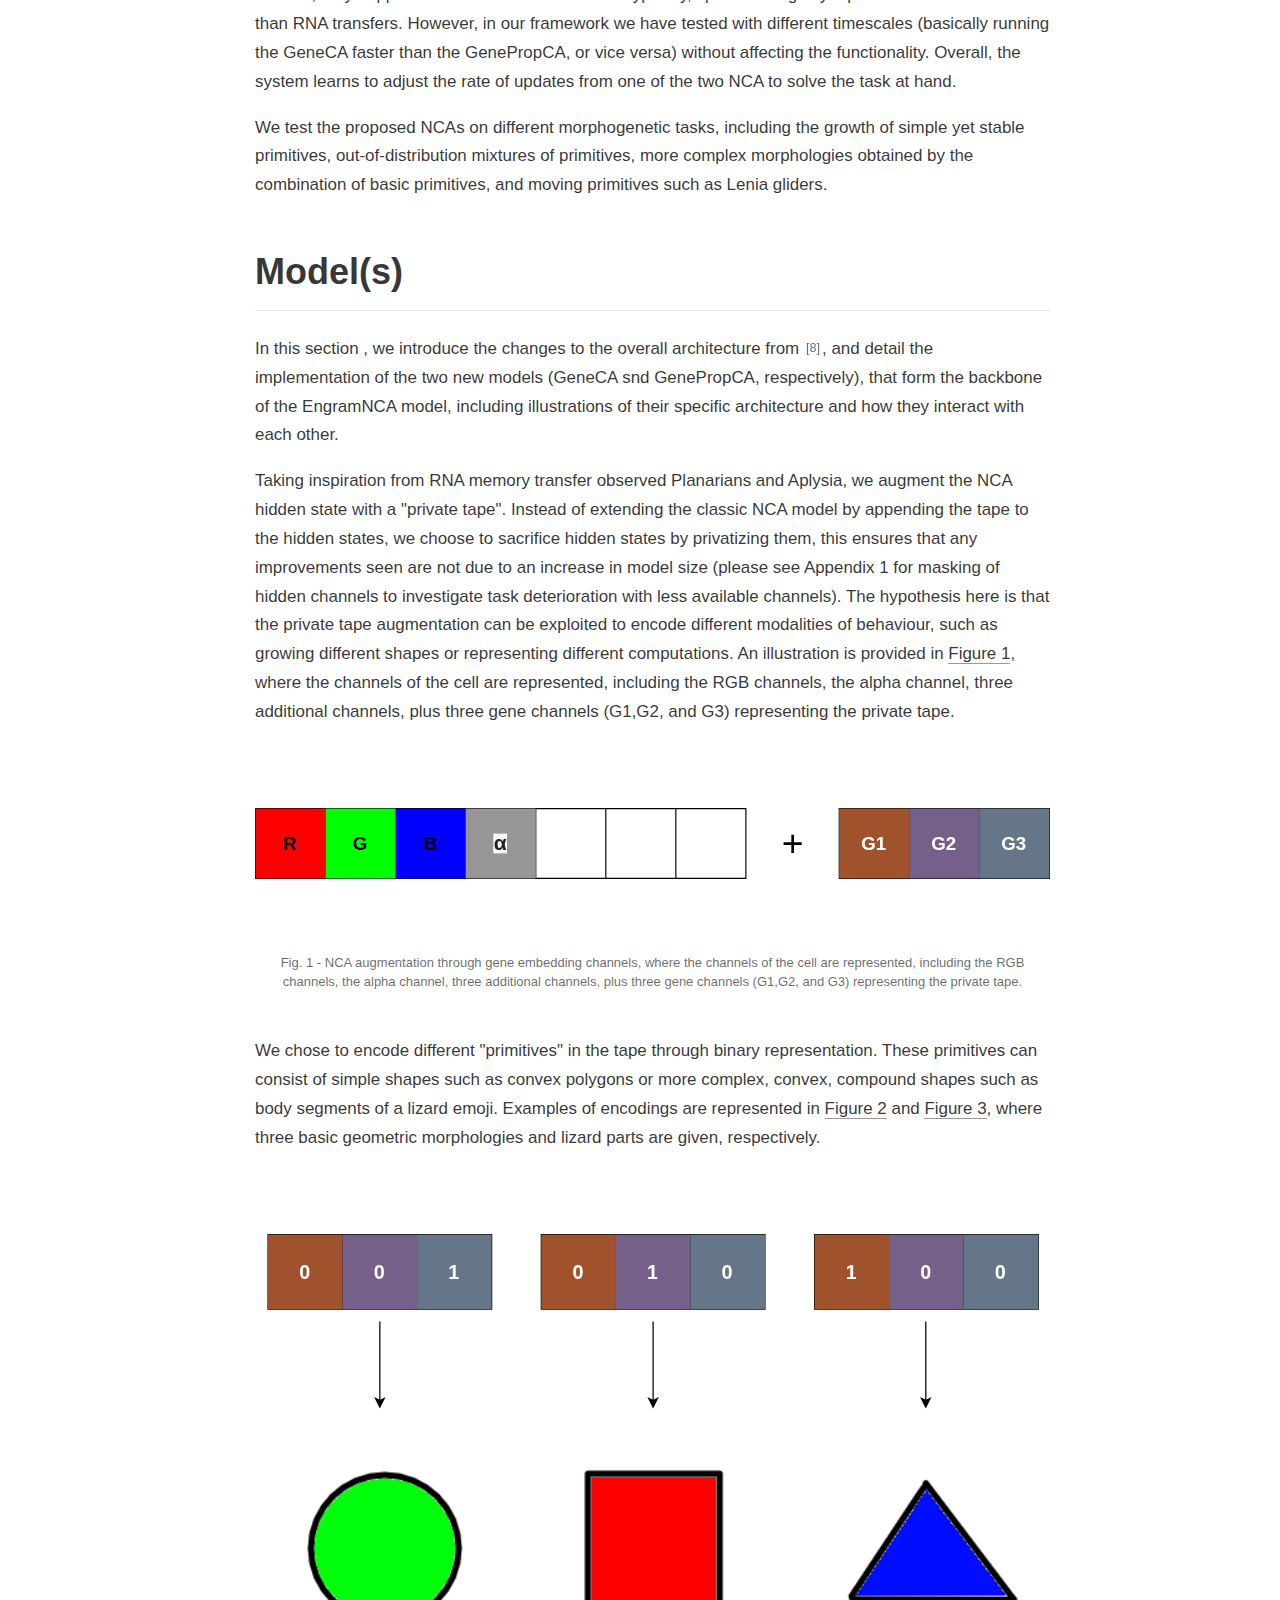
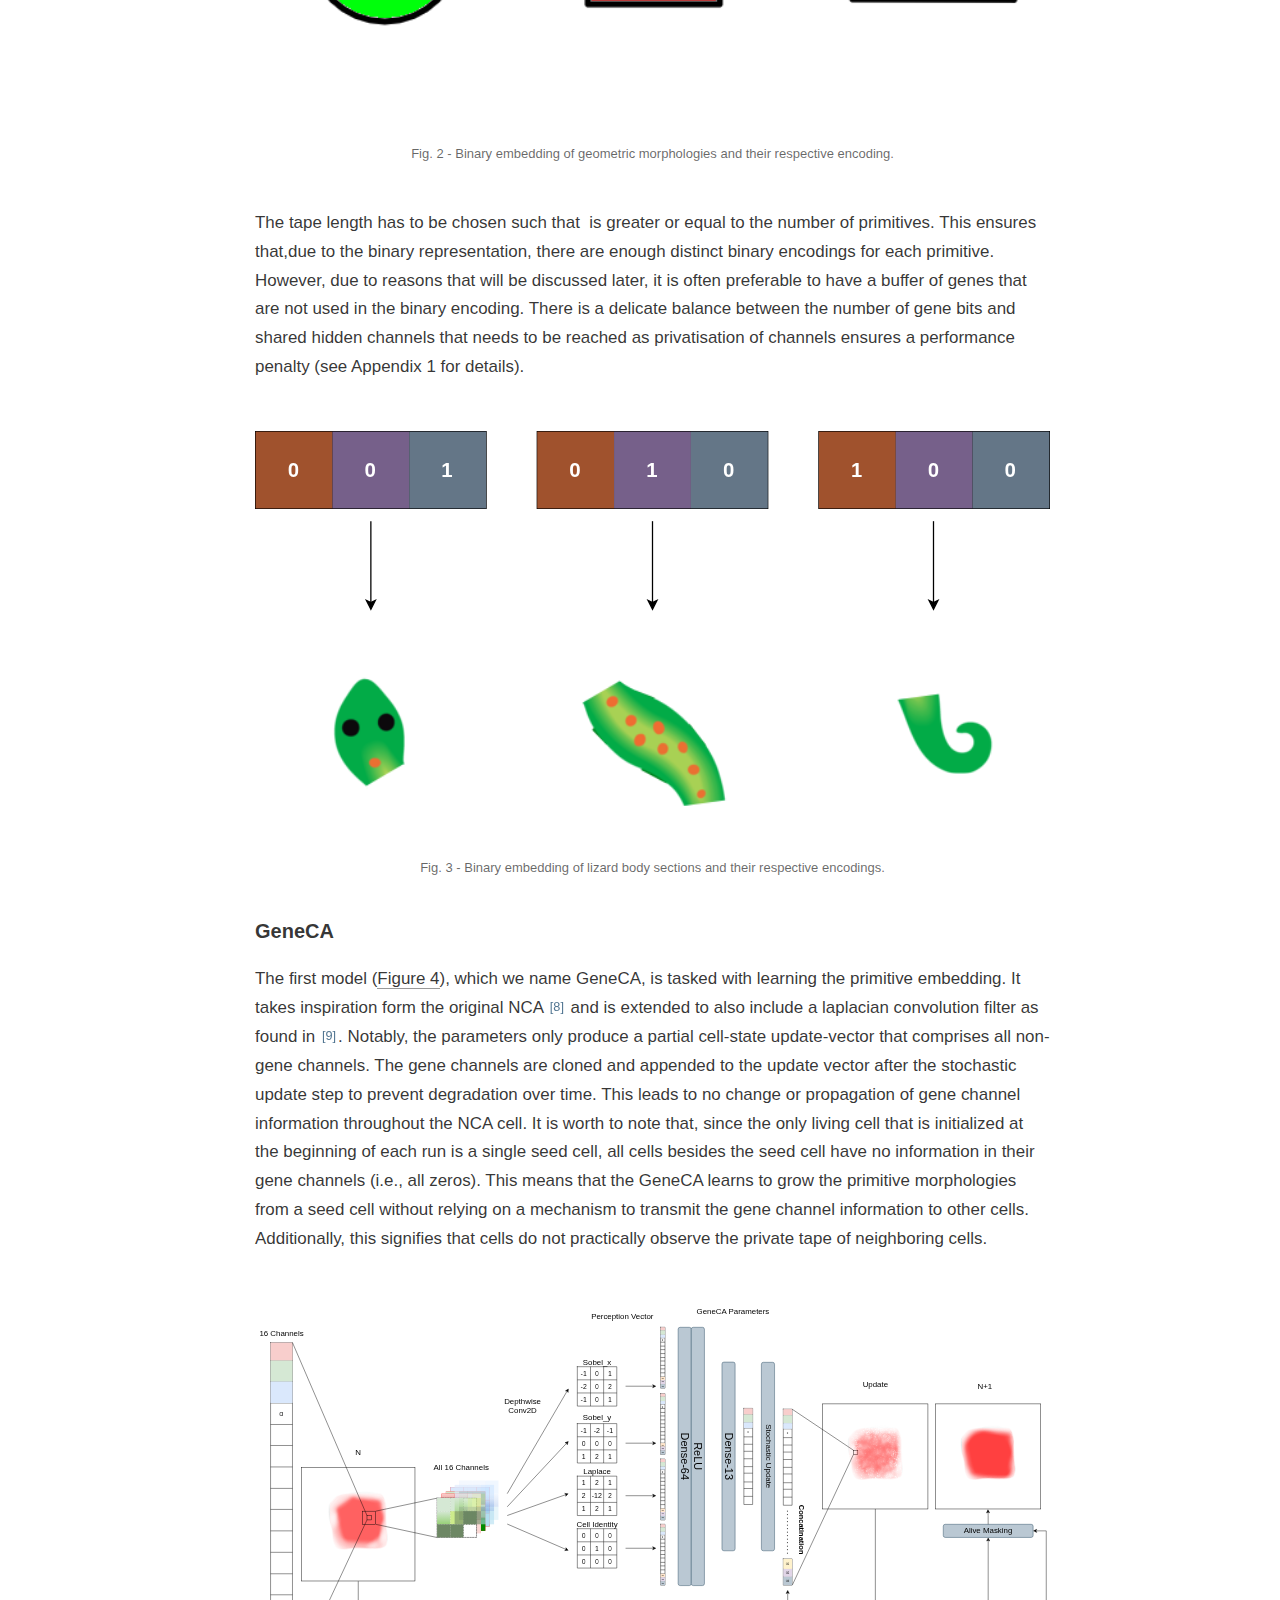
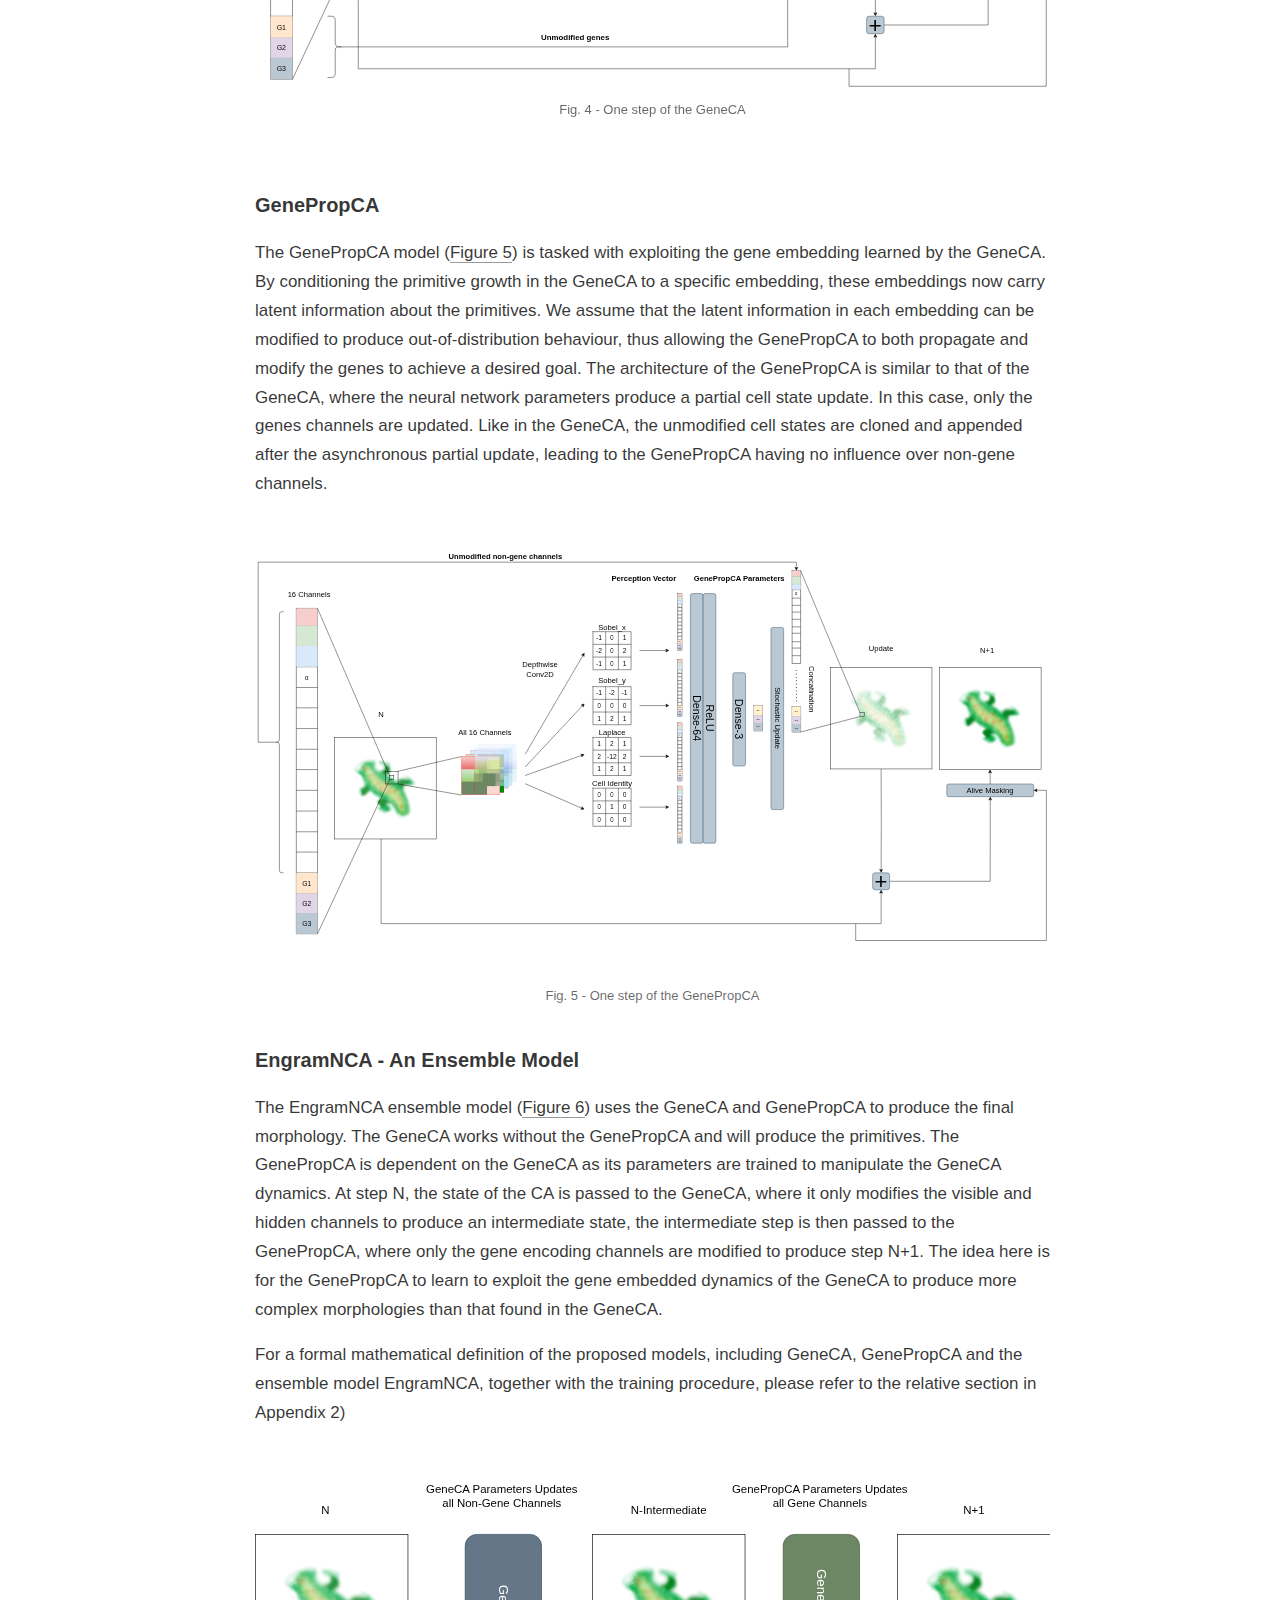
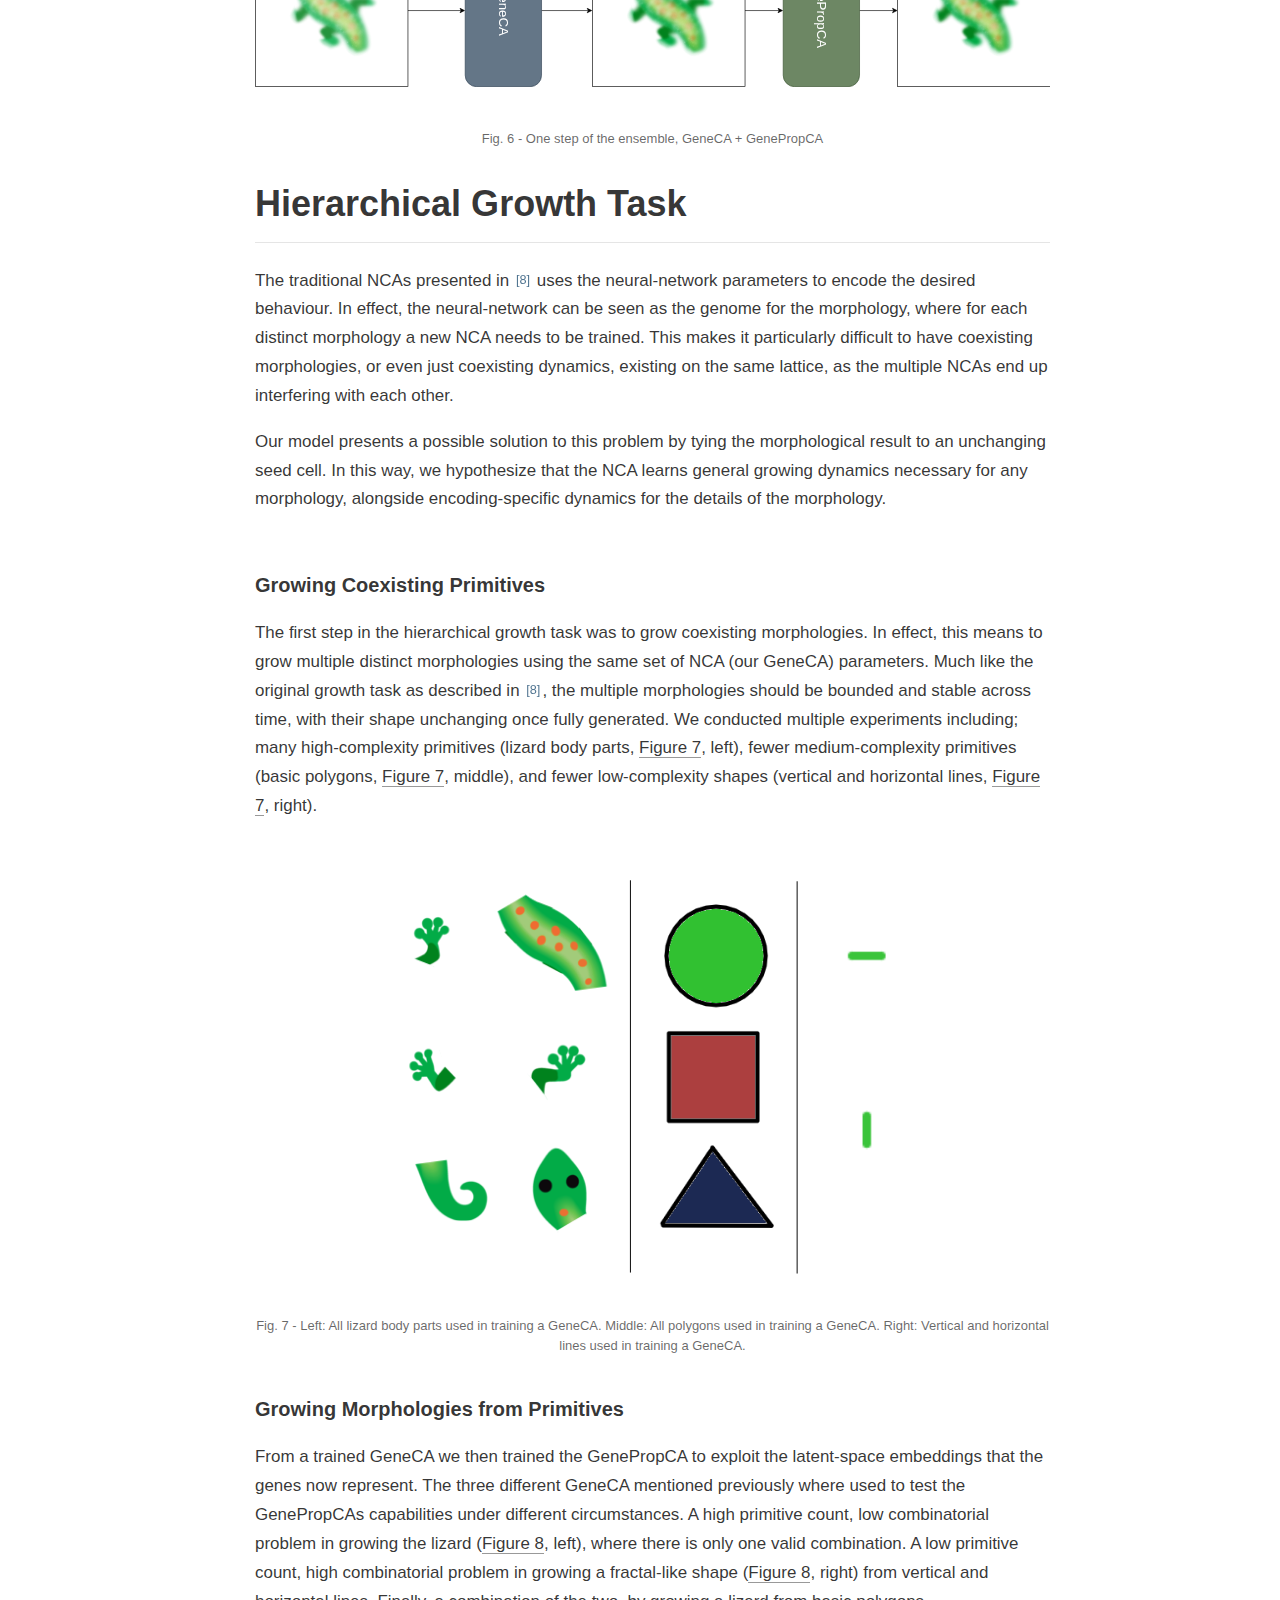
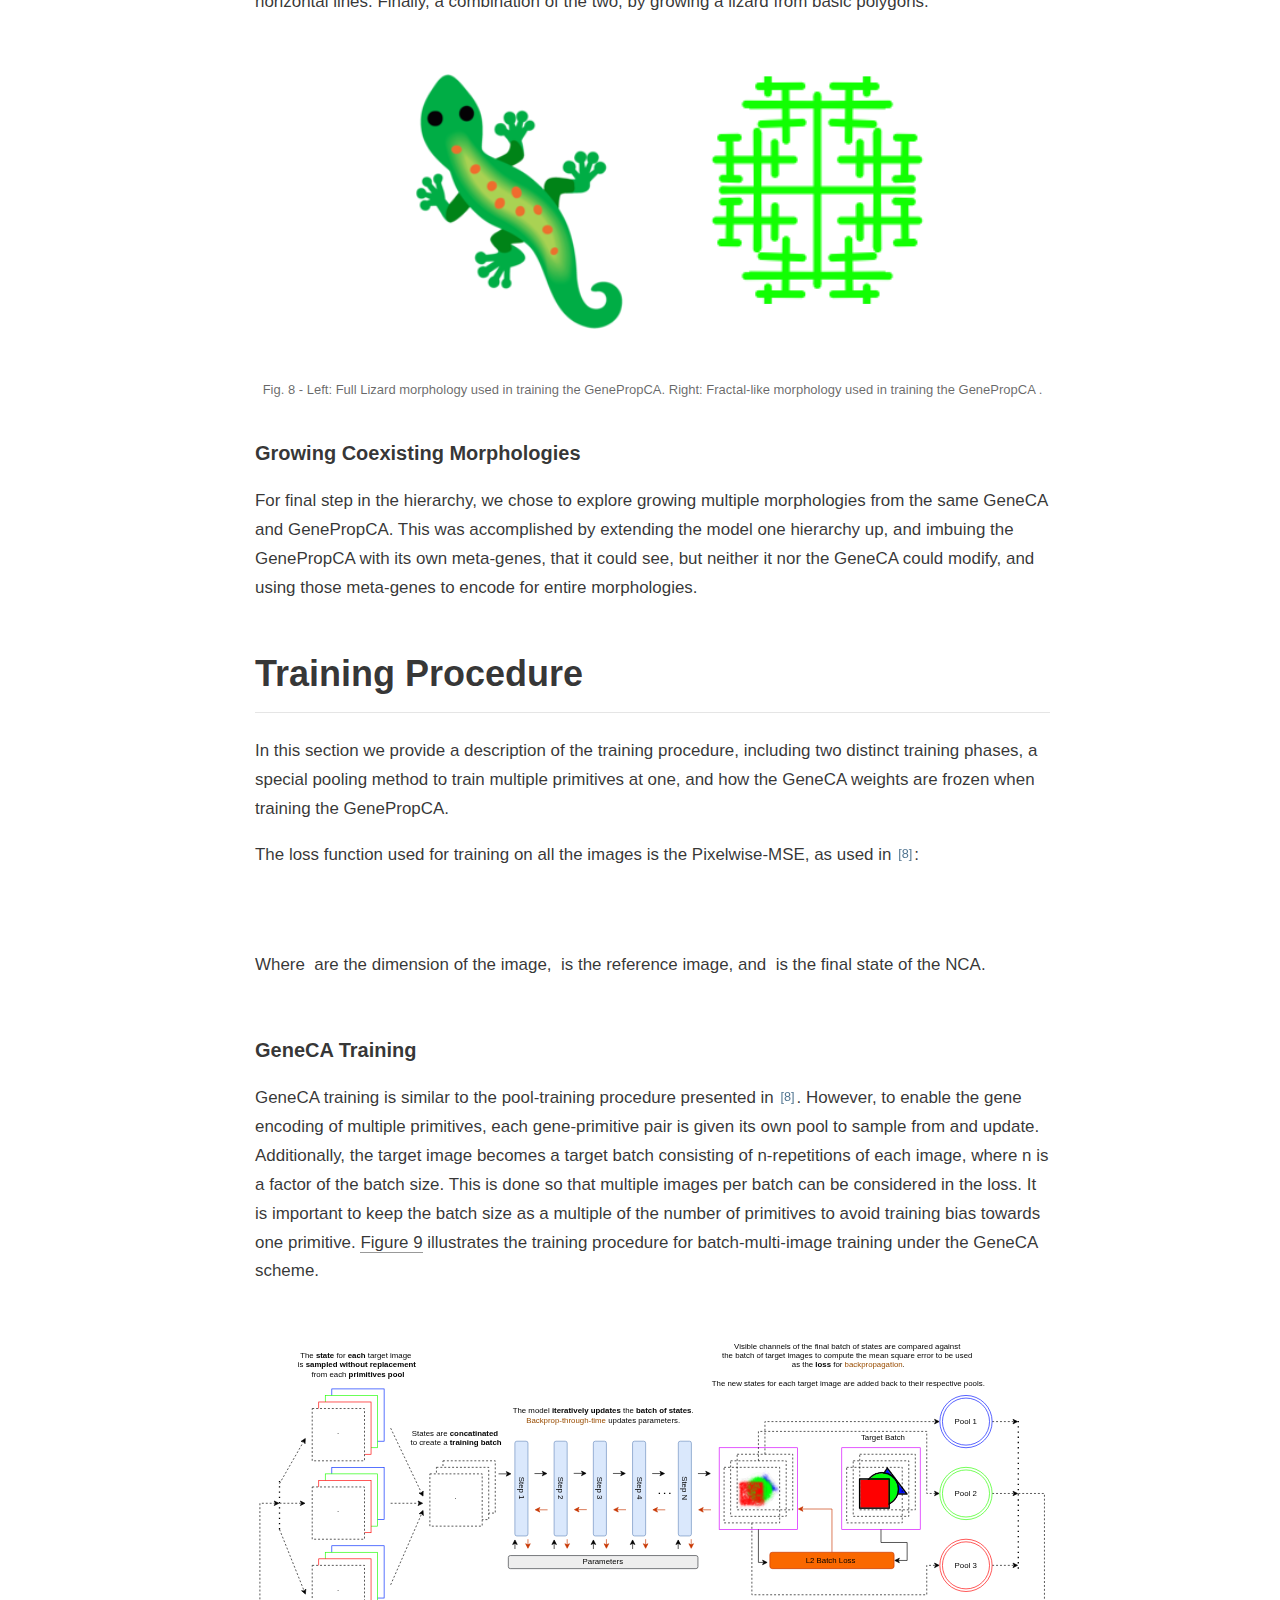
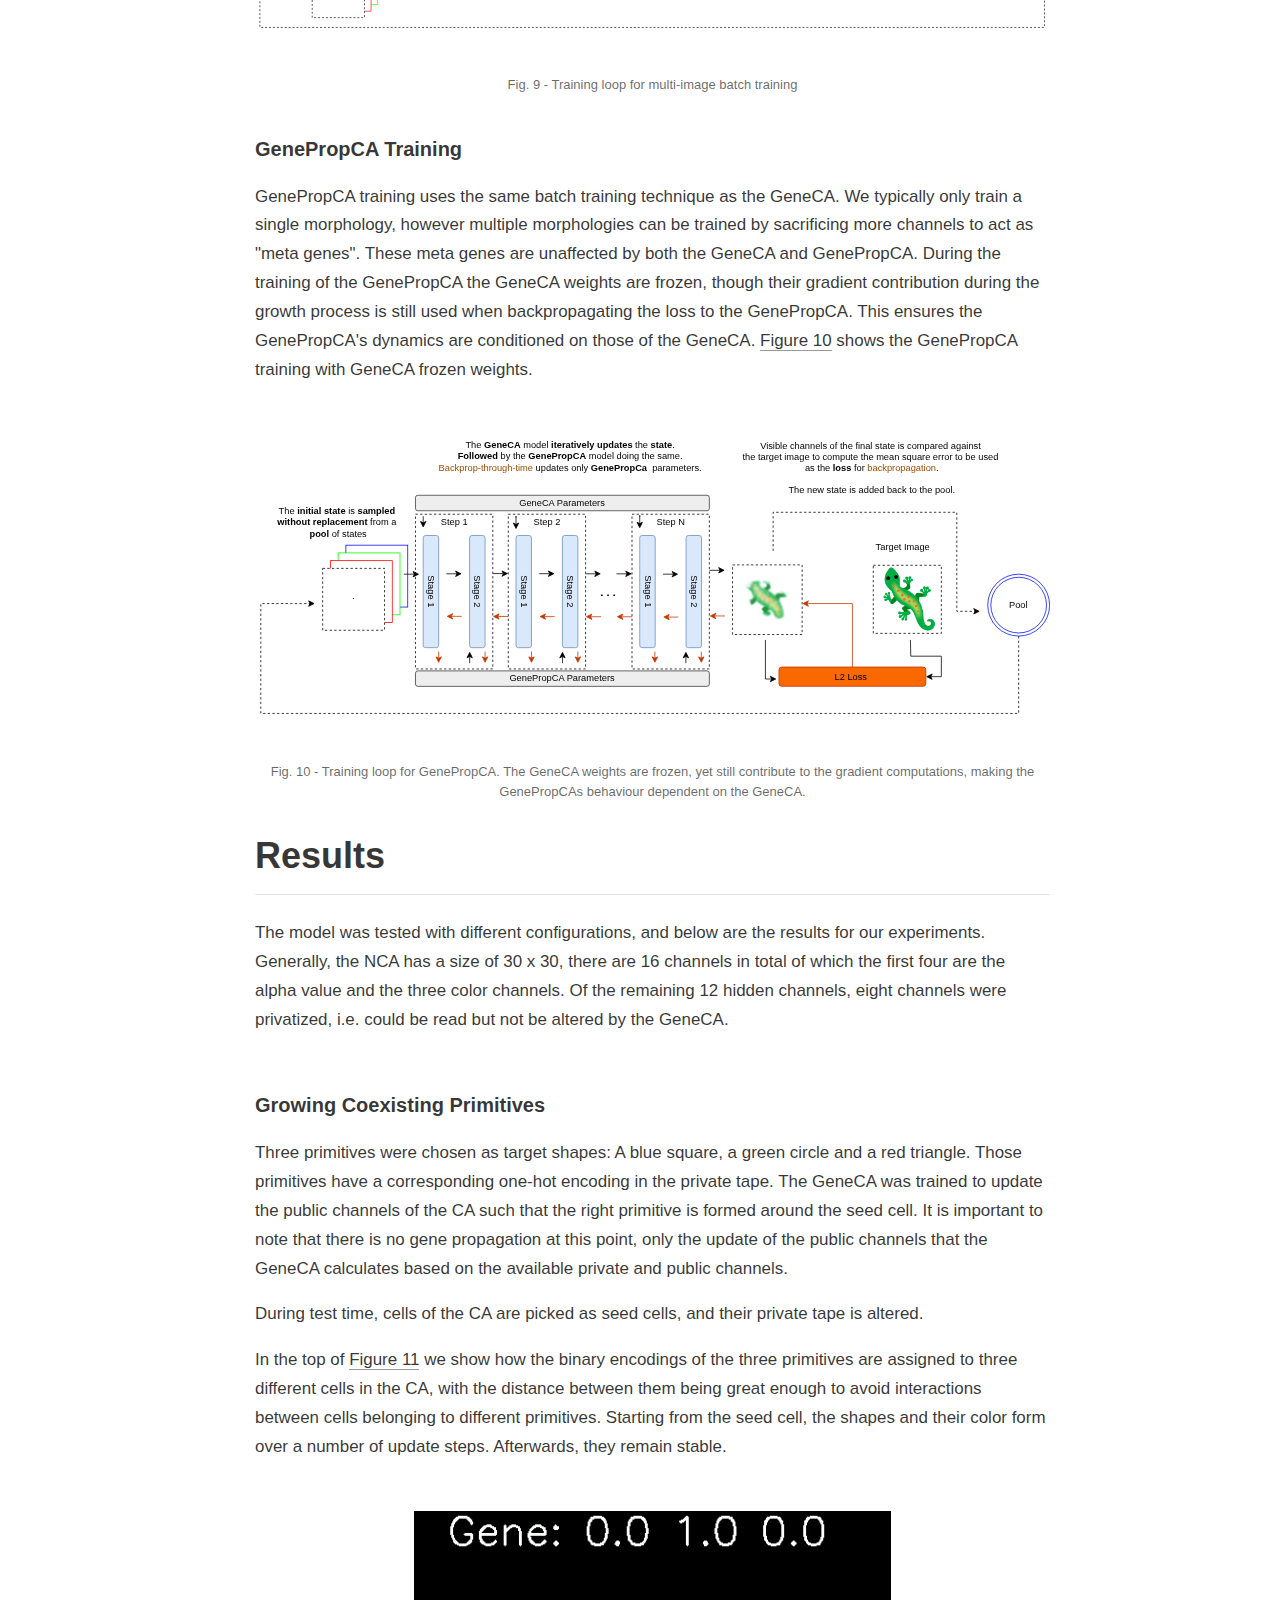
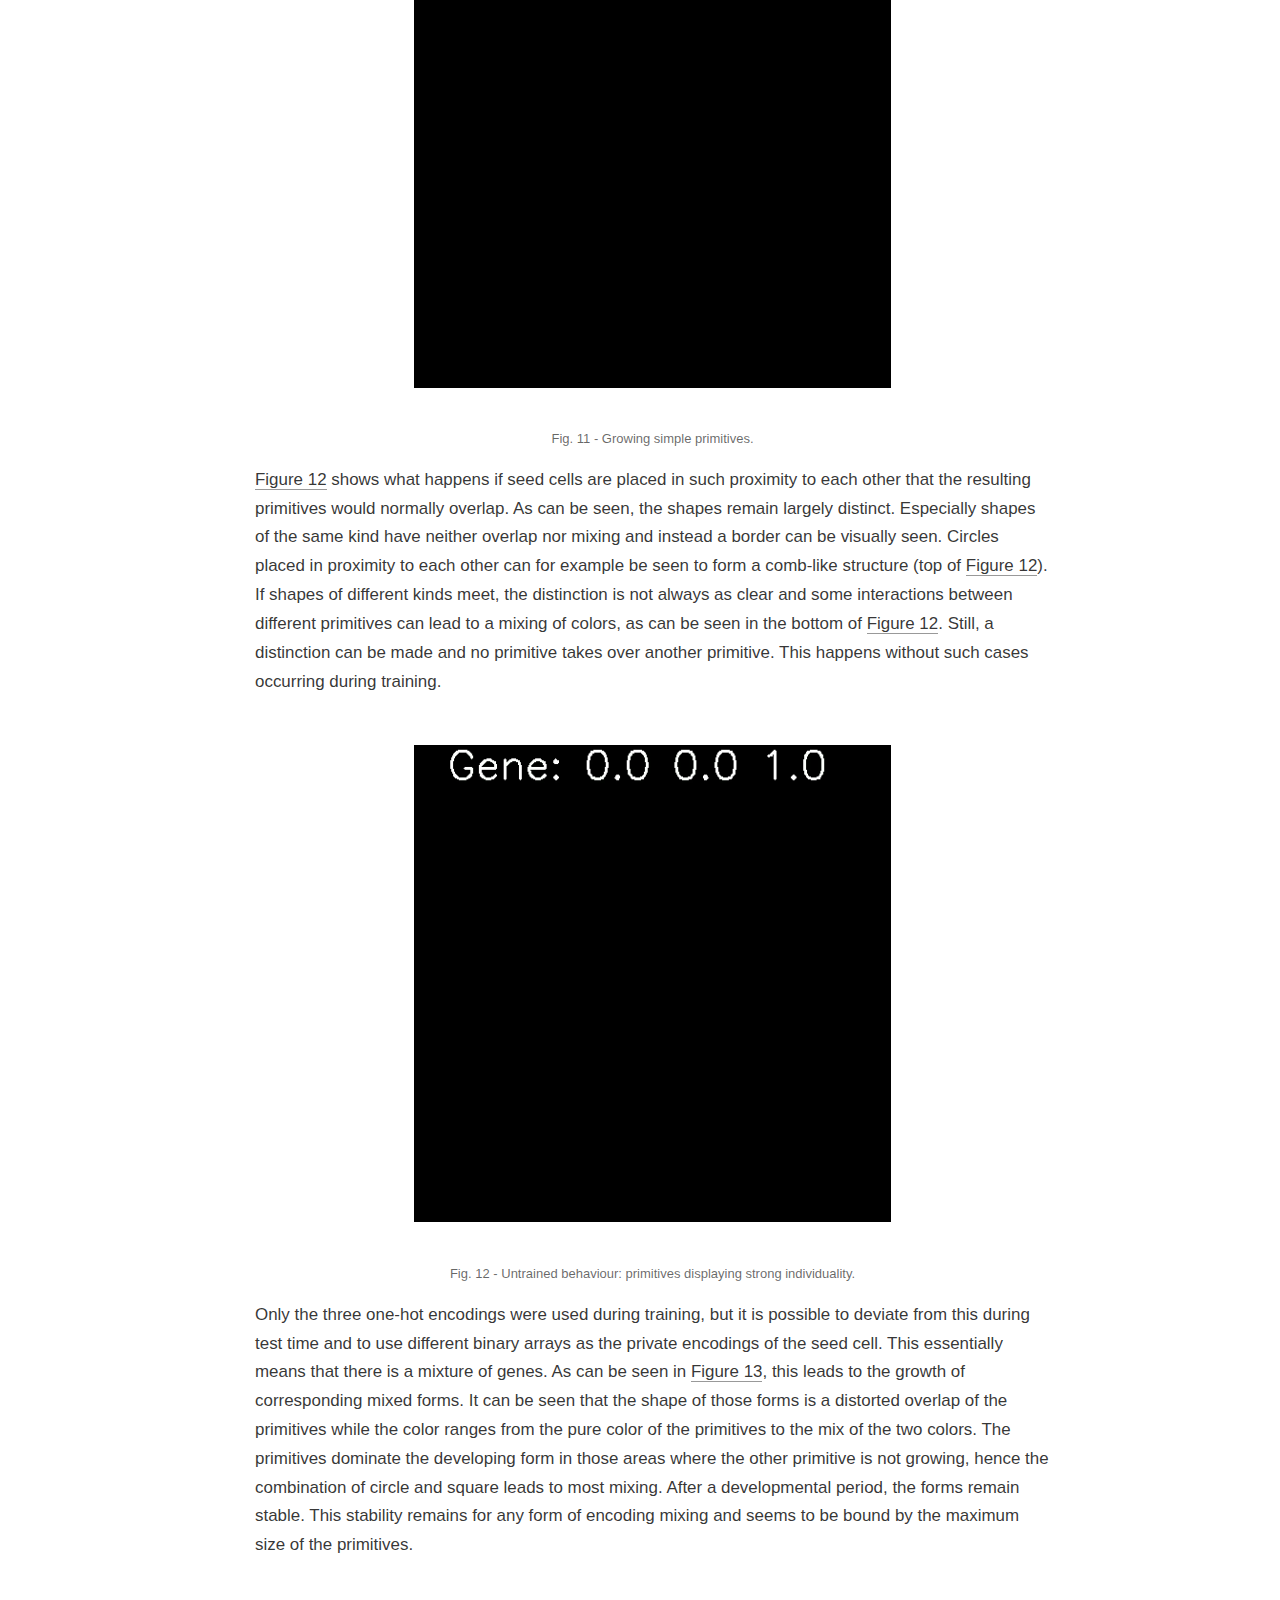
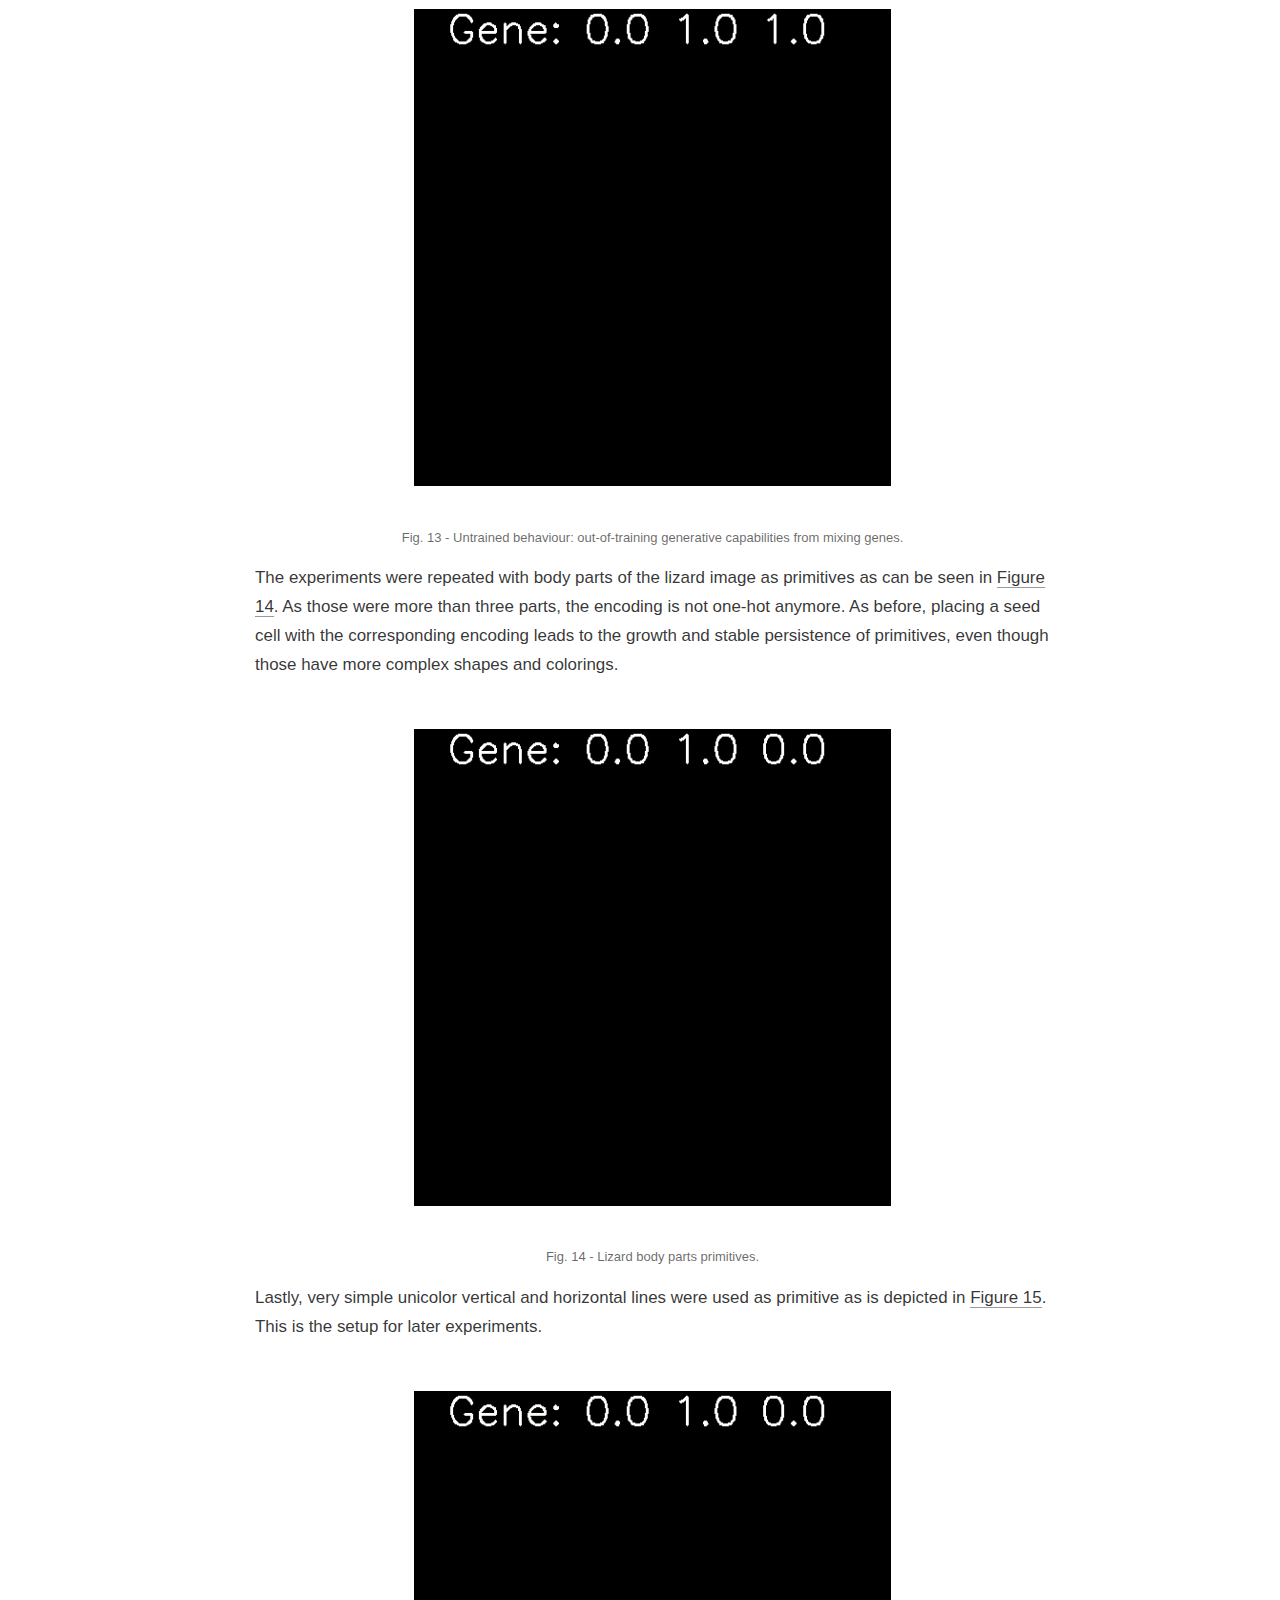
==== commit 7da538ec: "Added Mikkel's feedback" ====
--- a/docs/index.html
+++ b/docs/index.html
@@ -151,7 +151,7 @@
     <p>In this work, we propose a Neural Cellular Automaton (NCA) <d-cite  key="mordvintsev2020growing"></d-cite> model that allows for private memory storage
         within cells and memory transfer across cells.  By replicating such memory mechanisms, we might equally be able to enable richer intercellular communication
         and more reliable generation of complex patterns, compared to classical NCAs that rely exclusively on publicly visible cell states. We name this new model
-        EngramNCA, with reference to \textit{engram} which in neuropsychology indicates the physical substrate of memory in biological organisms or, in other words,
+        EngramNCA, with reference to <i>engram</i> which in neuropsychology indicates the physical substrate of memory in biological organisms or, in other words,
         the means by which memories are stored.  </p>
     <p>We extend the NCA model in two ways:</p>
     <ul style="margin-top: 0">
@@ -199,7 +199,7 @@
     <a class="marker" href="#section-2" id="section-2"></a>
     <h2>Model(s)</h2>
     <p>In this section , we introduce the changes to the overall architecture from <d-cite  key="mordvintsev2020growing"></d-cite>,
-        and detail the implementation of the two new models (GeneCA snd GenePropCA, respectively), including illustrations of their specific architecture and
+        and detail the implementation of the two new models (GeneCA snd GenePropCA, respectively), that form the backbone of the EngramNCA model, including illustrations of their specific architecture and
         how they interact with each other.
     </p>
 
@@ -250,7 +250,7 @@
 
     <p>The GenePropCA model (<a href="#GeneProp" class="figure-link" data-target="GeneProp"></a>) is tasked with exploiting the gene embedding learned by the GeneCA.
     By conditioning the primitive growth in the GeneCA to a specific embedding, these embeddings now carry latent information about the primitives. We assume that the latent information
-    in each embedding can be modified to produce out-of-training behaviour, thus allowing the GenePropCA to both propagate and modify the genes to achieve a desired goal.
+    in each embedding can be modified to produce out-of-distribution behaviour, thus allowing the GenePropCA to both propagate and modify the genes to achieve a desired goal.
     The architecture of the GenePropCA is similar to that of the GeneCA, where the neural network parameters produce a partial cell state update. In this case, only the genes channels are updated. Like in
     the GeneCA, the unmodified cell states are cloned and appended after the asynchronous partial update, leading to the GenePropCA having no influence over non-gene channels. </p>
 
@@ -269,6 +269,7 @@
     GenePropCA is dependent on the GeneCA as its parameters are trained to manipulate the GeneCA dynamics. At step N, the state of the CA is passed to the GeneCA, where it only modifies the visible and hidden channels
     to produce an intermediate state, the intermediate step is then passed to the GenePropCA, where only the gene encoding channels are modified to produce step N+1. The idea here is for the
     GenePropCA to learn to exploit the gene embedded dynamics of the GeneCA to produce more complex morphologies than that found in the GeneCA.</p>
+    <p>For a formal mathematical definition of the proposed models, including GeneCA, GenePropCA and the ensemble model EngramNCA, together with the training procedure, please refer to the relative section in Appendix 2)</p>
 
     <figure style="text-align: center; margin: 2rem 0;" id="Enseble"><img playsinline src="figures/Enseble.drawio.svg"
       style="width:100%; border: 0px solid rgba(0, 0, 0, 0.2);" /></figure><figcaption>One step of the ensemble, GeneCA + GenePropCA</figcaption>
@@ -279,10 +280,10 @@
 
     <p>The traditional NCAs presented in <d-cite key="mordvintsev2020growing">"</d-cite>  uses the neural-network
     parameters to encode the desired behaviour. In effect, the neural-network can be seen as the genome for the morphology, where for each distinct morphology a new NCA needs to be trained.
-    This makes it particularly difficult to have coexisting morphologies, or even just coexisting dynamics, existing on the same lattice, as the multiple NCAs end up interfering with each-other.</p>
-
-    <p>Our model presents a possible solution to this problem by tying the morphological result to an unchanging seed cell. In this way, we hope that
-    the NCA learns general growing dynamics that are necessary for any morphology, alongside encoding-specific dynamics for the details of the morphology.  </p>
+    This makes it particularly difficult to have coexisting morphologies, or even just coexisting dynamics, existing on the same lattice, as the multiple NCAs end up interfering with each other.</p>
+
+    <p>Our model presents a possible solution to this problem by tying the morphological result to an unchanging seed cell. In this way, we hypothesize that
+    the NCA learns general growing dynamics necessary for any morphology, alongside encoding-specific dynamics for the details of the morphology.  </p>
 
     <a class="marker" href="#section-3.1" id="section-3.1"></a>
     <h3>Growing Coexisting Primitives</h3>
@@ -476,7 +477,7 @@
 
     <p> Our results suggest that having fixed memory portions in the cells makes for more stable expression of learned patterns. Moreover, our results show that the learned dynamic behavior of Lenia could be expressed more accurately using a private memory. This observation supports the proposed mechanism as a possible explanation for how memory could be stored in real bodies. More importantly, it also shows that cell memory could be a promising approach to having more stable distributed systems in AI. Stability is an open problem in AI, which is typically mitigated by pool-training. One avenue for future work is to use EngramNCA cell memory mechanisms when pool-training is not applicable. Additionally, we suggest that EngramNCA could suit more complex datasets such as the Abstraction and Reasoning Corpus (ARC) <d-cite  key="chollet2019measure"></d-cite>. </p>
 
-
+    <p>Further, the EngramNCA model could provide valuable insights for neuroscience by offering a computational framework that aligns with emerging biological evidence of memory mechanisms beyond the traditional synaptic dogma. By demonstrating how systems with both publicly visible states and private internal memory can develop more stable patterns, hierarchical organization, and robust information transfer, this model suggests potential mechanisms for biological phenomena like memory retention after tissue regeneration or RNA-mediated memory transfer. Specifically, the model illustrates how intracellular memory components might work alongside synaptic connections to create more resilient and multifaceted memory systems—potentially explaining why planaria can maintain memories after decapitation or why RNA transfer can induce learned behaviors. This computational approach could guide future experimental design in neuroscience by predicting how cellular-level memory mechanisms might interact across different timescales and spatial organizations, ultimately leading to a more nuanced understanding of memory encoding, storage, and retrieval in biological systems.</p>
 
 
 
@@ -537,6 +538,74 @@
     <p><br></p>
     <p>From the results of the preliminary experiments, we concluded that there is indeed deterioration in the quality of image reconstruction from the NCA as channels are privatized. However, the choice of architecture does not play a big role in the level of performance loss. Thus, we chose to go with the MaskedCA version for channel reduction as it was the easiest to implement. </p>
   </d-appendix>
+
+  <d-appendix>
+  <h3>Appendix 2</h3>
+    <h1>Mathematical details of the proposed models</h1>
+    <p>In this section we define the proposed models with mathematical detail.</p>
+    <h2>Cellular automaton framework</h2>
+    <p>We formalize our EngramNCA as a grid of cells <d-math>C \in \mathbb{R}^{H \times W \times N}</d-math>, where <d-math>H</d-math> and <d-math>W</d-math> are the grid dimensions, and <d-math>N</d-math> is the total number of channels. Each cell <d-math>c_{i,j}</d-math> at position <d-math>(i,j)</d-math> contains a state vector that is partitioned into three components:
+</p>
+<d-math>c_{i,j} = [v_{i,j}, h_{i,j}, g_{i,j}]</d-math>
+    <p><br></p>
+<p>
+where <d-math>v_{i,j} \in \mathbb{R}^4</d-math> represents the visible RGB-<d-math>\alpha</d-math> channels, <d-math>h_{i,j} \in \mathbb{R}^{n_h}</d-math> represents the public hidden channels, and <d-math>g_{i,j} \in \mathbb{R}^{n_g}</d-math> represents the private gene channels. The dimensions satisfy <d-math>4 + n_h + n_g = N</d-math>.</p>
+
+
+  <h2>GeneCA architecture</h2>
+
+  <p>GeneCA updates the public channels (visible and hidden) while preserving the private gene channels. For each cell <d-math>c_{i,j}</d-math>, the update rule is defined as:</p>
+  <d-math style="text-align: center; margin: 2rem 0;">[v_{i,j}^{t+1}, h_{i,j}^{t+1}] = [v_{i,j}^t, h_{i,j}^t] + \phi_\text{GeneCA}(\mathcal{P}(c_{i,j}^t), g_{i,j}^t)</d-math>
+  <d-math style="text-align: center; margin: 2rem 0;">g_{i,j}^{t+1} = g_{i,j}^t</d-math>
+
+  <p>where <d-math>\mathcal{P}(c_{i,j}^t)</d-math> represents the perception vector derived from the cell's neighborhood, and <d-math>\phi_\text{GeneCA}</d-math> is a neural network that computes the update. The perception function <d-math>\mathcal{P}</d-math> applies convolution kernels to the grid:</p>
+
+  <d-math style="text-align: center; margin: 2rem 0;">\mathcal{P}(c_{i,j}^t) = [\text{Identity}(c_{i,j}^t), \text{Sobel}_x(c_{i,j}^t), \text{Sobel}_y(c_{i,j}^t), \text{Laplacian}(c_{i,j}^t)]</d-math>
+
+  <p>where Identity, Sobel<d-math>_x</d-math>, Sobel<d-math>_y</d-math>, and Laplacian are convolution filters applied only to the visible and hidden channels. The neural network <d-math>\phi_\text{GeneCA}</d-math> is structured as:</p>
+
+  <d-math style="text-align: center; margin: 2rem 0;">\phi_\text{GeneCA}(\mathcal{P}, g) = (W_2 \cdot \text{ReLU}(W_1 \cdot [\mathcal{P}, g] + b_1)) \cdot u_m \cdot l_m</d-math>
+
+ <p>where <d-math>W_1, W_2, b_1</d-math> are learnable parameters and <d-math>u_m, l_m</d-math> are the asynchronous update mask and cell living mask respectively. </p>
+
+  <h2>GenePropCA architecture</h2>
+
+  <p>The GenePropCA updates only the gene channels while preserving the public channels:</p>
+
+  <d-math style="text-align: center; margin: 2rem 0;">[v_{i,j}^{t+1}, h_{i,j}^{t+1}] = [v_{i,j}^t, h_{i,j}^t]</d-math>
+  <d-math style="text-align: center; margin: 2rem 0;">g_{i,j}^{t+1} = g_{i,j}^t + \psi_\text{GenePropCA}(\mathcal{P}(c_{i,j}^t), g_{i,j}^t)</d-math>
+
+  <p>where <d-math>\psi_\text{GenePropCA}</d-math> is a neural network with a similar architecture to <d-math>\phi_\text{GeneCA}</d-math> but outputs updates for gene channels only:</p>
+
+  <d-math style="text-align: center; margin: 2rem 0;">\psi_\text{GenePropCA}(\mathcal{P}, g) = (V_2 \cdot \text{ReLU}(V_1 \cdot [\mathcal{P}, g] + d_1)) \cdot u_m \cdot l_m</d-math>
+
+  <p>where <d-math>V_1, V_2, d_1</d-math> are learnable parameters and <d-math>u_m, l_m</d-math> are the asynchronous update mask and cell living mask respectively.</p>
+
+  <h2>EngramNCA ensemble</h2>
+
+  <p>The EngramNCA ensemble combines both models in sequence. For a single update step:</p>
+
+  <d-math style="text-align: center; margin: 2rem 0;">c_{i,j}^{t+\frac{1}{2}} = [v_{i,j}^t + \Delta v_{i,j}^t, h_{i,j}^t + \Delta h_{i,j}^t, g_{i,j}^t]</d-math>
+
+  <p>where <d-math>[\Delta v_{i,j}^t, \Delta h_{i,j}^t] = \phi_\text{GeneCA}(\mathcal{P}(c_{i,j}^t), g_{i,j}^t)</d-math>, followed by:</p>
+
+  <d-math style="text-align: center; margin: 2rem 0;">c_{i,j}^{t+1} = [v_{i,j}^{t+\frac{1}{2}}, h_{i,j}^{t+\frac{1}{2}}, g_{i,j}^t + \Delta g_{i,j}^t]</d-math>
+
+  <p>where <d-math>\Delta g_{i,j}^t = \psi_\text{GenePropCA}(\mathcal{P}(c_{i,j}^{t+\frac{1}{2}}), g_{i,j}^t)</d-math>.</p>
+
+  <h2>Training procedure</h2>
+
+  <p>The GeneCA is trained first with frozen gene channels. For each training iteration, we:</p>
+
+  <p>1. Sample a batch of <d-math>B</d-math> cells from pools corresponding to <d-math>K</d-math> different primitive morphologies
+2. Initialize the gene channels of each seed cell with a unique binary encoding <d-math>E_k \in \{0,1\}^{n_g}</d-math> for primitive <d-math>k</d-math>
+3. Run the GeneCA for <d-math>T</d-math> steps to grow the morphologies
+4. Compute the loss using pixelwise MSE between the final visible channels and target images:</p>
+
+  <d-math style="text-align: center; margin: 2rem 0;">\mathcal{L}_\text{GeneCA} = \frac{1}{BHW} \sum_{b=1}^B \sum_{i=1}^H \sum_{j=1}^W ||v_{i,j}^T - \hat{v}_{i,j}||_2^2</d-math>
+
+  <p>After training GeneCA, its weights are frozen, and GenePropCA is trained to propagate and modify gene information to grow complex morphologies. The same loss function is used, but with target images representing complete morphologies rather than primitives.</p>
+</d-appendix>
 
   <d-appendix>
 <h3>Acknowledgement</h3>
